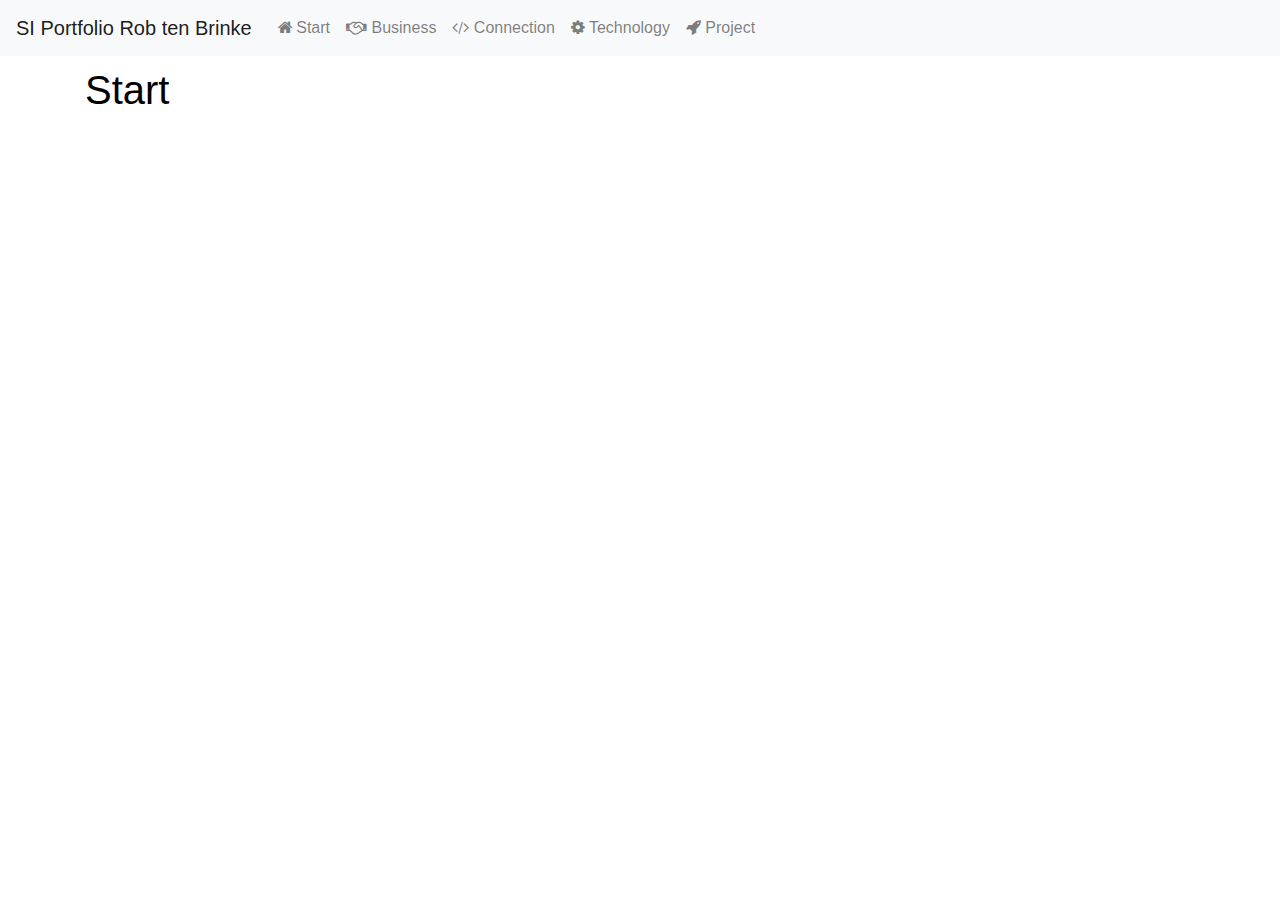
==== portfolio/index.html @ b5f3d3ea "Update index.html" ====
<!DOCTYPE html>
<html lang="en">
<head>
    <meta charset="UTF-8">
    <meta name="viewport" content="width=device-width, initial-scale=1.0">
    <meta http-equiv="X-UA-Compatible" content="ie=edge">
    <title>Portfolio Rob ten Brinke</title>
    <link rel="stylesheet" href="https://stackpath.bootstrapcdn.com/bootstrap/4.3.1/css/bootstrap.min.css" integrity="sha384-ggOyR0iXCbMQv3Xipma34MD+dH/1fQ784/j6cY/iJTQUOhcWr7x9JvoRxT2MZw1T" crossorigin="anonymous">
    <link rel="stylesheet" href="https://cdnjs.cloudflare.com/ajax/libs/font-awesome/4.7.0/css/font-awesome.min.css">
    <link rel="stylesheet" href="styles.css">
</head>
<body>
    <script src="scripts.js"></script>
    <nav class="navbar navbar-expand-lg navbar-light bg-light fixed-top">
        <a class="navbar-brand" href="index.html">SI Portfolio Rob ten Brinke</a>
        <button class="navbar-toggler" type="button" data-toggle="collapse" data-target="#navbarNavAltMarkup" aria-controls="navbarNavAltMarkup" aria-expanded="false" aria-label="Toggle navigation">
            <span class="navbar-toggler-icon"></span>
        </button>
        <div class="collapse navbar-collapse" id="navbarNavAltMarkup">
            <div class="navbar-nav nav" role="tablist">
                <a class="nav-item nav-link" data-toggle="tab" href="#start" id="start-tab" role="tab" aria-controls="start" aria-selected="true"><i class="fa fa-fw fa-home"></i>Start <span class="sr-only">(current)</span></a>
                <a class="nav-item nav-link" data-toggle="tab" href="#business" id="business-tab" role="tab" aria-controls="business" aria-selected="true"><i class="fa fa-handshake-o"></i> Business</a>
                <a class="nav-item nav-link" data-toggle="tab" href="#connection" id="connection-tab" role="tab" aria-controls="connection" aria-selected="true"><i class="fa fa-code"></i> Connection</a>
                <a class="nav-item nav-link" data-toggle="tab" href="#technology" id="technology-tab" role="tab" aria-controls="technology" aria-selected="true"><i class="fa fa-cog"></i> Technology</a>
                <a class="nav-item nav-link" data-toggle="tab" href="#project" id="project-tab" role="tab" aria-controls="project" aria-selected="true"><i class="fa fa-rocket"></i> Project</a>
            </div>
        </div>
    </nav>
    <div class="tab-content container">
        <div class="tab-pane active fade show" id="start" role="tabpanel" aria-labelledby="start-tab">
            <p> 
                <div class="gap-50"></div>
                <h1>Start</h1>
            </p>
        </div>
        <div class="tab-pane fade" id="business" role="tabpanel" aria-labelledby="business-tab">
            <p>
                <div class="gap-50"></div>
                <h1>Hello World</h1>
                De eerste les van Smart Business heb ik helaas moeten missen aangezien ik ziek was. 
                De huiswerkopdracht was een Helloworld video over jezelf maken met enkele hoofdvragen die konden helpen:
                <list>
                    <ul>
                    <li>Waarom vind je het onderwerp Smart Industry boeiend?</li>
                    <li>Wat wil je met het onderwerp gaan doen?</li>
                    <li>Over welke relevante kennis en vaardigheden beschik je al en op welke vlakken ga je jezelf ontwikkelen?</li>
                    <li>Welke partners en faciliteiten heb je nodig en hoe vind je die?</li>
                    </ul>
                </list>
                <iframe width="560" height="315" src="https://www.youtube.com/embed/6R8azqLTies" title="YouTube video player" 
                frameborder="0" allow="accelerometer; autoplay; clipboard-write; encrypted-media; gyroscope; picture-in-picture" 
                allowfullscreen></iframe>
                <br>                    <br>                                    
                <h1>Workshop Be Informed & Gastcollege AXA</h1>
                    De tweede week werd een workshop gegeven door Geert Rensen van Be Informed. 
                    <br>
                    Bij deze workshop heb ik voor het eerst kennis gemaakt met het Business Model Canvas.
                    Op dit canvas wordt het bedrijfsmodel in kaart gebracht. Dit canvas bestaat uit negen vlakken.
                    Elk vlak zorgt voor een toevoeging voor de beschrijving hoe een bedrijf geld wilt verdienen. 
                    Hierbij zijn vier hoofdgroepen in te onderscheiden. 
                    <list>
                        <ul>
                        <li>Klanten</li>
                        <li>Aanbod</li>
                        <li>Infrastructuur</li>
                        <li>Financiële levensvatbaarheid</li>
                        </ul>
                    </list>
                    Voor de opdracht moest een BMC gemaakt worden van het bedrijf AXA. 
                    Dit is een verzekeraar in Turkije waarbij de WA verzekeringen verliesgevend geworden zijn. 
                    De verzekeraar wilt wel actief blijven in deze sector, omdat deze verzekeringen een basis vormen voor andere verzekeringen.
                    Het bedrijf verkoopt zijn polissen via een agentennetwerk en heeft dus geen rechtstreeks contact met haar klanten.
                    <br>
                    <a href= "foto's/BMC_AXA_1.jpg">
                        <img src="foto's/BMC_AXA_1.jpg" width="500"> 
                    </a>
                    <br>
                    Om het huidige business model van verliesgevend naar winstgevend te veranderen moest er een iets nieuws ingebracht worden.
                    Een innovatief idee om mogelijkheden te bieden aan AXA om toch actief te kunnen blijven in deze markt.
                    Het idee waar wij als team op zijn gekomen is om een sensor in de auto te plaatsen. 
                    Hierop kan de hoogte van de verzekering afgesloten worden. 
                    Wanneer iemand roekeloos rijdt kan het zijn dat deze een hogere prijs moet betalen dan iemand die altijd rustig rijdt. 
                    Door de nieuwe technieken kunnen verzekeraars ook betere service verlenen, 
                    een goede service wordt erg op de prijs gesteld door de klant en dit zorgt voor meer waarde van de verzekering.
                    <br>
                    <a href= "foto's/Idee_AXA.jpg">
                        <img src="foto's/Idee_AXA.jpg" width="500"> 
                    </a>
                    <br>
                    Wanneer de innovatie verwerkt wordt in het nieuwe Business Model Canvas ziet deze er als hieronder uit. 
                    Hierbij is in rood gemarkeerd hoe de originele BMC eruit zag en in groen wat toegevoegd is.
                    <br>
                    <a href= "foto's/BMC_AXA_2.jpg">
                        <img src="foto's/BMC_AXA_2.jpg" width="600">
                        </a>
                    <br>
                    Om een businesscase op te stellen is wat algemene informatie gegeven over het bedrijf AXA, deze informatie is vervolgens, 
                    met de nieuwe innovatie, verwerkt in een businesscase. Deze businesscase is hieronder weergegeven. 
                    Hier zijn de verschillende opbrengsten en kosten onderverdeeld in verschillende tabellen. 
                    <br>
                    <a href= "foto's/businesscase_axa.PNG">
                        <img src="foto's/businesscase_axa.PNG" width="800">
                        </a>
                    <br>                    <br>                
                <h1>Project BMC</h1>
                De projectorganisatie van ons project bestaat uit Logitech, Epson, Extron, Smitvisual & Aryzon. <br>
                Wanneer gekeken wordt naar de projectorganisatie dan kan zeker vanuit gegaan worden dat de volgende kleuren erbij passen:
                <list>
                    <ul>
                    <li>Rood</li>
                    De kleur rood past bij deze organisatie aangezien het project gaat over het samenbrengen van techniek en de mens.
                    Dit sluit heel goed aan bij de kleur rood, bij deze kleur draait alles om motivatie.
                    De vijf bedrijven hebben geen contract getekend en zijn op geen enkele manier verbonden. 
                    Puur door motivatie om een mooi pakket samen te stellen zijn ze bij elkaar gekomen en hebben ze dit voortgebracht. 
                    <li>Groen</li>
                    De kleur groen is ook een kleur die goed aansluit bij deze samenwerking. 
                    Bij de kleur groen horen veranderingen en leren.
                    Veranderingen gebeuren constant bij alle bedrijven. 
                    Nieuwe technieken toegepast en zodoende producten ook meer geoptimaliseerd.
                    Al deze vijf bedrijven leren van elkaar en de nieuwe technieken die toegepast worden.
                    Groen past uitermate goed bij Aryzon, aangezien dit een bedrijf is wat redelijk nieuw is die met een nieuwe techniek bezig is. 
                    Dit vereist veel aanpassings- en leervermogen.
                    </ul>
                </list>
                Wanneer deze kleuren vergeleken worden met de kleurscores van mij (hieronder weergegeven).
                Dan is te zien dat ik bij de kleurentest op rood en groen boven gemiddeld gescoord heb. 
                Een samenwerking met iemand met een heel andere score kan uitdagend zijn maar zorgt voor meer diversiteit in hoe mensen denken.
                Wanneer dezelfde score aanwezig is, wat dus aan de hand is, dan zal de samenwerking soepel gaan. 
                Echter denken we dan meer op één lijn waardoor minder diversiteit aan denkvermogen aanwezig is.
                <br> <br>
                <a href= "foto's/Kleurentest_score.PNG">
                    <img src="foto's/Kleurentest_score.PNG" width="600">
                    </a>
                <br> <br>
                <button class="btn default>default" onclick="Readmore()" id="myBtn">Klik hier voor de betekenis van de scores </button>
                <p>
                <span id="dots"></span><span id="more">
                    SCORE OP GEEL: 15
                    <br>
                    De gele veranderaar is geneigd te denken dat verandering ontstaat door het bij elkaar brengen van belangen.
                    Als gele veranderaar denk je in termen van belangen, conflicten en macht. 
                    Je verandert door draagvlak te scheppen bij de belangrijkste spelers. 
                    Dat doe je door verschillende belangen en visies bij elkaar te brengen, bijvoorbeeld in een onderhandelingsproces. 
                    Als gele veranderaar zoek je naar win-win oplossingen. Je hebt aandacht voor posities en context. 
                    Succesvolle gele veranderaars beschikken over politieke vaardigheden en staan stevig genoeg in hun schoenen om de druk aan te kunnen.
                    <br> <br>
                    SCORE OP BLAUW: 10
                    <br>
                    Als blauwe veranderaar ben je geneigd veranderingen rationeel te bekijken, te ontwerpen en te realiseren.
                    Je gebruikt onderzoek om de beste uitkomst te vinden, je huurt experts in om de beste oplossingen te bedenken en je plant de implementatie zorgvuldig. 
                    Projectmatig werken is een belangrijk instrument. De uitkomst van de verandering stemt in principe overeen met het vooraf gestelde doel. 
                    Je meet de voortgang onderweg en stuurt bij waar nodig. 
                    Om dit te kunnen heb je als blauwe veranderaar verstand van zaken, denk je analytisch en ben je transparant en navolgbaar.
                    <br> <br>
                    SCORE OP ROOD: 23
                    <br>
                    Voor de rode veranderaar draait alles om motivatie.
                    Organisaties bestaan uit mensen: hun gedrag, talenten en ambities zijn bepalend. 
                    Daar kan je sturing aan geven door hen te motiveren. Je zoekt naar een optimale ‘fit’ tussen mens en organisatie zodat ze er beiden beter van worden. 
                    Het belonen en straffen van mensen speelt een rol, maar meer nog het bieden van een aantrekkelijk perspectief, het zoeken naar verbinding en het geven van aandacht. 
                    De rode veranderaar is zorgvuldig, is gevoelig voor sfeer en houdt van mensen.
                    <br> <br>
                    SCORE OP GROEN: 23
                    <br>
                    Voor een groene veranderaar zijn veranderen en leren onlosmakelijk met elkaar verbonden.
                    Je gelooft dat organisaties zich ontwikkelen als mensen zich ontwikkelen. 
                    Alleen als ze nieuwe dingen zien en aankunnen, verandert gedrag. De groene veranderaar brengt mensen in leersituaties. 
                    In een groen proces houdt men elkaar de spiegel voor, wordt er experimenteert, pilots gedaan en ontdekt men, al gaandeweg, wat werkt. 
                    Opleidingen en coaching spelen een rol, maar ook leren in en op het werk. Als groene veranderaar streef je naar een lerende organisatie. 
                    Je faciliteert en ondersteunt mensen én het leerproces.
                    <br> <br>
                    SCORE OP WIT: 25
                    <br>
                    Als witte veranderaar ga je er vanuit dat verandering van nature ontstaat en alles autonoom verandert.
                    Als veranderaar versnel of stimuleer je verandering vooral: 
                    je geeft datgene waar de tijd rijp voor is een extra duw in de rug of je neemt blokkades weg die verandering in de weg staan. 
                    Je gelooft in ondernemerschap en zelforganiserende vermogens van mensen en organisaties. Betekenisgeving speelt een belangrijke rol in een wit veranderproces. 
                    Witte veranderaars proberen te doorzien waar kansen liggen, steunen degenen die ze grijpen en helpen obstakels voor hen uit de weg te ruimen. 
                    Zij zetten zichzelf daarbij ook op het spel.
                    <br>
                </span></p>
                <br>
                <a href= "foto's/BMC_7-10-2021.PNG">
                    <img src="foto's/BMC_7-10-2021.PNG" width="800">
                    </a>
                <br>
                In de BMC hierboven is de oorspronkelijke structuur te zien hoe de samenwerking gaat. 
                In rood is aangegeven wat er zal gebeuren wanneer Aryzon toegevoegd wordt aan de samenwerking.
                Hierdoor zullen een aantal dingen veranderen, de key activities, key resources en value propositions, 
                de key activities aangezien Aryzon software ontwikkeld waar VR mee bestuurd/ontwikkeld wordt.
                De key resources veranderd omdat de VR bril wordt toegevoegd als techniek die Aryzon toevoegd aan de  samenwerking.
                Wanneer de VR bril erbij komt samen met de software van Aryzon zorgt dit voor meer toegevoegde waarde, Aryzon world in VR/AR.
                <br>                    <br>                  
                <h1>Gastcollege Elk</h1>
                    Aangezien ik zelf met Lean Six Sigma bezig geweest ben hebben sommige Lean/Agile termen een andere betekenis, 
                    meer te maken met de context van toen ik hiermee bezig was.
                    <list>
                        <ul>
                        <li>Flow</li>
                            Flow betekend voor mij hoe soepel/efficiënt het proces gaat. 
                            Wanneer een proces goed geoptimaliseerd is heeft het een goede flow voor mij.
                        <li>Customer</li>
                            Onder customer versta ik de klant.
                        <li>Process</li>
                            Het process zijn alle stappen die nodig zijn om een product te maken. 
                            Hierbij bedoel ik alleen de productiestappen, dus niet grondstoffen vervoeren of het eindproduct vervoeren/verkopen.
                        <li>Supplier</li>
                            Alle leveranciers van de grondstoffen.
                        <li>Workforce</li>
                            Alle werknemers die met de hand bezig zijn om een product te maken. 
                            Die echt op de werkvloer staan en niet op kantoor bezig zijn.
                        </ul>
                    </list>
                    De parameters over de verschillende Lean stappen van Elk heb ik hieronder beschreven.
                    <list>
                        <ul>
                        <li>Flow</li>
                        Bij elk betekend flow het gehele proces. Vanaf de grondstoffen tot aan de klant.
                        <li>Customer</li>
                        De klant wordt door Elk op alle manieren bijgestaan.
                        Het ontwerpen van een huis totaan het bijstaan van de klanten in moeilijke periodes thuis.
                        <li>Process</li>
                        Het proces betekend bij Elk alle stappen totdat het product bij de klant is.
                        Dus totdat een huis gerenoveerd is of geïsoleerd, etc..
                        <li>Supplier</li>
                        De supplier is de leverancier.
                        <li>Workforce</li>
                        De werknemers, de vakmannen van Elk staan centraal. 
                        Deze mensen laten de indruk achter van Elk bij klanten en zorgen voor goed resultaat.
                        </ul>
                    </list>
                <br>                   
                <h1>Gastcollege ALTEN</h1>
                <a href= "foto's/AALTEN_gc.jpg">
                    <img src="foto's/AALTEN_gc.jpg" width="500"></a><br>
                Na het gastcollege van Alten had ik nog geen echt idee waarover het nou ging. 
                Het innoveren bij CV ketels bleek belangrijk te zijn maar voor de rest leek het hele praatje een verkooppraatje om afstudeerders te lokken.
                Laat ik het zo zeggen, het praatje over het bedrijf en waar zij mee bezig zijn heeft mij niet geïnspireerd om er meer over na te denken.
                Ik heb zelf al wel wat projecten gedaan rondom huizen verwarmen etc., waar ik ook wel wat ideeën over heb, alleen er miste gewoon wat bij dit gastcollege.
            </p>
        </div>
        <div class="tab-pane fade" id="connection" role="tabpanel" aria-labelledby="connection-tab">
            <p>
                <div class="gap-50"></div>
                <h1>Web Dev</h1>
                Om te beginnen met coderen is eerst een globale introductie gegeven. Hierbij hebben we geleerd hoe we moeten werken met HTML en CSS.
                Deze technieken heb ik beide toegepast in dit portfolio. 
                <h2>Door letters groot en andere kleuren te maken bijvoorbeeld.</h2>
                <h3>Of juist heel klein.</h3>
                Moeilijkere codeertaal begint bij JavaScript. Hiermee kunnen functies gemaakt worden, zoals een button waar je op kan klikken waar je tekst mee tevoorschijn haalt.
                <br><button class="btn default>default" onclick="Readmorevoorbeeld()" id="myBtn1">Klik hier voor meer tekst! </button>
                <p>
                <span id="dotss"></span><span id="mores">
                Zo kan je grote lappen met tekst verbergen zodat deze niet in de weg zitten of de site te lang/groot maken.
                </span></p>
                <h1>
                    Covid-19 numbers in the <div id="land"></div>
                </h1>
                    Datum:
                    <div id="datum"></div>
                    Totaal aantal besmettingen:
                    <div id="besmettingen"></div>
                    Nieuwe aantal besmettingen:
                    <div id="nbesmettingen"></div>
                    Aantal doden:
                    <div id="doden"></div>
                    <br>
                Zo hebben we ook geleerd hoe we data vanuit andere plekken kunnen halen en kunnen gebruiken in een eigen website.
                Zo staan hier de nieuwe corona besmettingen van vandaag en totaal aantal doden hierdoor in Nederland.
                <h1>Tijd</h1>
                    <div id="clock-grid">
                        <span id="child-1" class="">I</span>
                        <span id="child-2" class="time">I</span>
                        <span id="child-3" class="time">T</span>
                        <span id="child-4" class="time">S</span>
                        <span id="child-5" class="">L</span>
                        <span id="child-6">B</span>
                        <span id="child-7">W</span>
                        <span id="child-8">T</span>
                        <span id="child-9">A</span>
                        <span id="child-10">G</span>
                        <span id="child-11">Y</span>
                        <span id="child-12">H</span>
                        <span id="child-13">X</span>
                        <span id="child-14">U</span>
                        <span id="child-15">Y</span>
                        <span id="child-16">Y</span>
                        <span id="child-17" class="">J</span>
                        <span id="child-18" class="">P</span>
                        <span id="child-19" class="">U</span>
                        <span id="child-20">K</span>
                        <span id="child-21">M</span>
                        <span id="child-22">K</span>
                        <span id="child-23">E</span>
                        <span id="child-24">P</span>
                        <span id="child-25">V</span>
                        <span id="child-26">T</span>
                        <span id="child-27">A</span>
                        <span id="child-28">Z</span>
                        <span id="child-29">Z</span>
                        <span id="child-30">X</span>
                        <span id="child-31">F</span>
                        <span id="child-32">Y</span>
                        <span id="child-33">N</span>
                        <span id="child-34">E</span>
                        <span id="child-35" class="">T</span>
                        <span id="child-36" class="time">S</span>
                        <span id="child-37" class="time">I</span>
                        <span id="child-38" class="time">X</span>
                        <span id="child-39" class="time">T</span>
                        <span id="child-40" class="time">E</span>
                        <span id="child-41" class="time">E</span>
                        <span id="child-42" class="time">N</span>
                        <span id="child-43" class="">D</span>
                        <span id="child-44">G</span>
                        <span id="child-45">M</span>
                        <span id="child-46">H</span>
                        <span id="child-47">M</span>
                        <span id="child-48">B</span>
                        <span id="child-49">U</span>
                        <span id="child-50">C</span>
                        <span id="child-51">H</span>
                        <span id="child-52">I</span>
                        <span id="child-53">A</span>
                        <span id="child-54">U</span>
                        <span id="child-55">T</span>
                        <span id="child-56">K</span>
                        <span id="child-57">U</span>
                        <span id="child-58">Q</span>
                        <span id="child-59">J</span>
                        <span id="child-60">E</span>
                        <span id="child-61">A</span>
                        <span id="child-62">V</span>
                        <span id="child-63">J</span>
                        <span id="child-64">O</span>
                        <span id="child-65">V</span>
                        <span id="child-66">W</span>
                        <span id="child-67" class="time">T</span>
                        <span id="child-68" class="time">O</span>
                        <span id="child-69" class="">H</span>
                        <span id="child-70" class="">Z</span>
                        <span id="child-71" class="">B</span>
                        <span id="child-72" class="">T</span>
                        <span id="child-73" class="">M</span>
                        <span id="child-74" class="">I</span>
                        <span id="child-75" class="">V</span>
                        <span id="child-76">K</span>
                        <span id="child-77">S</span>
                        <span id="child-78">L</span>
                        <span id="child-79">U</span>
                        <span id="child-80">D</span>
                        <span id="child-81">B</span>
                        <span id="child-82">R</span>
                        <span id="child-83">T</span>
                        <span id="child-84">U</span>
                        <span id="child-85">A</span>
                        <span id="child-86">U</span>
                        <span id="child-87">H</span>
                        <span id="child-88">K</span>
                        <span id="child-89">X</span>
                        <span id="child-90">L</span>
                        <span id="child-91" class="time">T</span>
                        <span id="child-92" class="time">W</span>
                        <span id="child-93" class="time">E</span>
                        <span id="child-94" class="time">L</span>
                        <span id="child-95" class="time">V</span>
                        <span id="child-96" class="time">E</span>
                        <span id="child-97" class="">U</span>
                        <span id="child-98">A</span>
                        <span id="child-99">Q</span>
                        <span id="child-100">J</span>
                        <span id="child-101" class="">O</span>
                        <span id="child-102" class="">W</span>
                        <span id="child-103" class="">T</span>
                        <span id="child-104" class="">I</span>
                        <span id="child-105" class="">N</span>
                        <span id="child-106" class="">L</span>
                        <span id="child-107" class="">O</span>
                        <span id="child-108">V</span>
                        <span id="child-109">A</span>
                        <span id="child-110">X</span>
                        <span id="child-111">T</span>
                        <span id="child-112">I</span>
                        <span id="child-113">A</span>
                        <span id="child-114">G</span>
                        <span id="child-115">B</span>
                        <span id="child-116">O</span>
                        <span id="child-117">H</span>
                        <span id="child-118">O</span>
                        <span id="child-119">J</span>
                        <span id="child-120">D</span>
                        <span id="child-121">U</span>
                    </div>
                <h1></h1>
                <h1></h1>
                <h1></h1>
                <h1></h1>
                <h1></h1>
                <h1></h1>
            </p>
        </div>
        <div class="tab-pane fade" id="technology" role="tabpanel" aria-labelledby="technology-tab">
            <p><div class="gap-50"></div>
                <h1>IoT</h1>
                Doordat ik ziek was de eerste week miste ik de eerste les van technology. 
                Toen ik de tweede les (mijn eerste) binnen kwam was iedereen gelijk bezig met een doosje met sensoren en draden.
                Ik had mijn doosje geregeld en was meteen bezig gegaan en ik merkte meteen al dat het erg goed ging. 
                Dat verbaasde me wel aangezien ik er geen ervaring mee heb. Ik vond het ook meteen erg leuk om te doen. 
                Daarom heb ik ook meteen de eerste les de les van twee dagen afgemaakt.
                <br><a href="foto's/IoT_schakeling.jpg">
                    <img src="foto's/IoT_schakeling.jpg" width="600"></a><br>
                Ik begon ook thuis te werken aan de schakelingen en de code te verbeteren. Hierbij heb ik hulp gevraagd van een vriend van mij die veel codeert.
                Met zijn hulp heb ik alle code werkend gekregen zodat ik een pompje kon aansturen met één knop en het licht automatisch aan gaat wanneer het te donker is.
                <h1>Solidworks</h1>
                Ik heb sinds het begin van de minor al zin in de lessen over Solidworks. Een paar van mijn vrienden thuis zijn al afgestudeerd en werken met Solidworks.
                Hierdoor heb ik een idee gekregen hoe belangrijk dit programma is later om te gebruiken. Verder heb ik vroeger veel met SketchUp gespeeld wat ik erg leuk vond.
                De eerste les was een interessante kennismaking in Arnhem. 
                Hierbij was ook een bezoek aan het FabLab waar ik misschien de cursus wil volgen zodat ik deze mag gebruiken. <br>
                <a href="foto's/solidworks_les1.jpg">
                    <img src="foto's/solidworks_les1.jpg" width="700"></a><br>
            </p>
        </div>
        <div class="tab-pane fade" id="project" role="tabpanel" aria-labelledby="project-tab">
            <p><div class="gap-50"></div>
                <br>
                <a href="foto's/Planning project.png">
                    <img src="foto's/Planning project.png" width="850"></a><br>
                <h1>Groepen vormen</h1>
                Nadat de pitches over de verschillende projecten gegeven waren, was de keuze aan de studenten gegeven om een nummer 1, 2, 3 en 4 te maken.
                Dit zodat hierdoor automatisch een soort indeling zou ontstaan. Ik heb een 1 gezet bij Aryzon/Logitech aangezien mij het onderwerp erg aansprak.
                Ik denk dat je later veel kan met kennis over AR/VR en de technieken die hierbij komen kijken. <br><br>
                De groep bestaat uit de volgende leden:
                <li>
                    Rob ten Brinke (ik)</li>
                    <li>Mohamed Hassan</li>
                   <li>Mitch Proosten.</li> 
                
                <br><h1>Contact opdrachtgever</h1>
                Om contact te houden met de opdrachtgevers kunnen we ze bereiken via WhatsApp en de mail. Beide opdrachtgevers zijn over het algemeen erg druk.
                Vanaf de projectgroep moest één iemand projectleider/contactpersoon worden om contact tussen de opdrachten van de HAN/begeleider te houden.<br>
                Ik ben die projectleider/contactpersoon geworden. Zoiets heb ik nog niet eerder gedaan, maar het regelen van allemaal dingen rondom projecten wel.
                Ik heb er zelf vertrouwen in dat het goed gaat komen alleen het wordt wel een uitdaging. 
                Verder kan dit ook van erg positieve impact zijn voor mijn latere carrière, het professioneel contact kunnen houden met opdrachtgevers/collega's.
                <h1>Projectplan maken</h1>
                De eerste versie van het projectplan is gemaakt. Hierbij is vooral de aandacht gelegd op twee delen.
                Eén deel bedrijfskundig en één deel ICT/technisch. <br>
                De bedrijfskundige kant gaat over het integreven van Aryzon bij de samenwerking van de verschillende groepen.<br>
                Het ICT/technische vraagstuk gaat over hoe AR/VR toegepast kan worden in het onderwijs en wat voor toegevoegde waarde dit heeft.<br><br>
                Hierbij hebben we één hoofdvraag met verschillende deelvragen gemaakt.
                <a href="foto's/Hoofdvraag_deelvragen.PNG">
                    <img src="foto's/Hoofdvraag_deelvragen.PNG" width="750"></a><br><br>
                Ik wil vooral zelf veel leren van beide kanten.
                Alhoewel de ICT/technische kant mij meer aanspreekt wil ik ook kennis maken met de bedrijfskundige kant.<br>
                Het lijkt er op dat Mitch zich met de vraag "Hoe kan AR/VR het best worden toegepast in het onderwijs?" bezig gaat houden, 
                Mohamed met de vraag "Hoe kan Aryzon het best worden ingevoegd bij de Learn Anywhere samenwerking?" en ik met de vraag 
                "Welke toegevoegde waarde heeft AR/VR binnen het onderwijs?".
                <br><h1>Projectleider</h1>
                Als projectleider moet ik contact houden tussen de mensen die activiteiten organiseren vanuit de HAN voor de projecten en het projectteam. <br>
                Zo plan ik vergaderingen in, controleer ik of iedereen kan bij afspraken etc.. 
                Verder moest ik voor de Creative Session de beschikbare deelnemers doorgeven, het communiceren van de instructies en 0-metingen en mensen uitnodigen hiervoor.
                <br><h1>Creative Session</h1>
                <a href="foto's/CS_HAN.jpg">
                    <img src="foto's/CS_HAN.jpg" width="1250"></a><br><br>
                Vanuit de HAN is een creative sessie gehouden om van andere kanten het project te bekijken. Ik ging er heen zonder enige verwachtingen.
                Ik keek wel wat op mij af kwam. Bij de sessie zelf bleken de begeleiders (vanuit de CS) nog niet veel van het project af te weten, dit is natuurlijk ook niet te verwachten.
                Echter vond ik dit het proces wel langzamer laten lopen, alhoewel niet altijd dezelfde uitleg gegeven wordt door de opdrachtgevers. 
                Dus we krijgen altijd wat nieuwe informatie.<br>
                Ik denk dat zo'n creative sessie beter werkt als mensen al eerder een sessie gehad hebben. Met meer ervaring hiermee gaat het makkelijker om dit te doen.
                Dit ligt natuurlijk ook aan de persoon hoe goed je hier in bent. Hetgeen wat ik uit de creative sessie gehaald heb om te gebruiken in het project is:
                <li>Learn Anywhere/Aryzon in de vorm van een Leace contract aanbieden.</li>
                <li>Alle kosten en opbrengsten per maand verantwoorden.</li> 
                <br>
                <h1>Intervisie</h1>
                <a href="foto's/Rollen-17-11.PNG">
                    <img src="foto's/Rollen-17-11.PNG" width="1000"></a><br><br>
                Het doel wat bij mij echt speelt is het leren van de andere achtergronden. 
                Aangezien ik geen tot weinig ervaring heb met bedrijfskundige en ICT-technische vraagstukken. 
                Hier kan ik dus erg veel van leren en steek ik ook enorm veel van op. 
                Hier komt ook mijn motivatie vandaan om genoeg tijd in het project te steken en bezig te gaan, het constant blijven leren van anderen.
                <h1>Museum Valkhof</h1>
                Bij museum Valkhof was het het idee om te kijken naar diverse kunstobjecten en ervaren hoe het creatieve ontwikkelproces verloopt. 
                Met deze 'nieuwe' kennis zouden we dan kijken naar het ontwikkelproces van ons eigen project en kijken wat opvalt en hoe we iets anders aan zouden pakken.
                Bij het bezoek viel mij vooral op dat werd gepraat dat kunstenaars ook normale mensen zijn, hoe zij ook met regels moeten leren leven en mee werken. 
                Verder werd verteld wat de kunst is van kunstenaars, dat het echt in de vingers zit, dit werd wel erg goed verteld met een goede vergelijking.
            <br>
                Wanneer ik over de gehele dag kijk weet ik niet zo goed wat ik ermee moet. 
                Ik heb niet het idee dat ik er wijzer van geworden ben. Ik weet nu alleen meer over de kunst van kunstenaar zijn.
                Wat mij betreft zou deze excursiedag beter besteed kunnen worden aan een andere excursie.
                <br><a href="foto's/museum_valkenhof.jpg">
                    <img src="foto's/museum_valkenhof.jpg" width="600"></a><br>
                Ik vond de kunst zelf ook niet echt wat. 
                Ik vind geschiedenis over romeinen en die periode best leuk, alleen hoe deze oude wapens potten ten toon gesteld werden vond ik niet mooi. 
                Als ik dit zou zien in mijn vrije tijd zou ik er sneller langs heen lopen dan wanneer het 'normaal' opgesteld staat.
            </p>
        </div>
    </div>

    <!-- FOR BOOTSTRAP -->
    <script src="https://code.jquery.com/jquery-3.3.1.slim.min.js" integrity="sha384-q8i/X+965DzO0rT7abK41JStQIAqVgRVzpbzo5smXKp4YfRvH+8abtTE1Pi6jizo" crossorigin="anonymous"></script>
    <script src="https://cdnjs.cloudflare.com/ajax/libs/popper.js/1.14.7/umd/popper.min.js" integrity="sha384-UO2eT0CpHqdSJQ6hJty5KVphtPhzWj9WO1clHTMGa3JDZwrnQq4sF86dIHNDz0W1" crossorigin="anonymous"></script>
    <script src="https://stackpath.bootstrapcdn.com/bootstrap/4.3.1/js/bootstrap.min.js" integrity="sha384-JjSmVgyd0p3pXB1rRibZUAYoIIy6OrQ6VrjIEaFf/nJGzIxFDsf4x0xIM+B07jRM" crossorigin="anonymous"></script>

</body>
</html>
---- portfolio/styles.css ----
h1 {
    color: rgb(0, 0, 0);
  }
#more {display: none;}
#mores {display: none;}
.btn {
  border: none;
  background-color: inherit;
  padding: 14px 28px;
  font-size: 16px;
  cursor: pointer;
  display: inline-block;
}
.btn:hover {background: rgb(175, 174, 174);}
.default {color: black;}

.gap-50 {
  width:100%;
  height:50px;
}

h2 {
  color: rgb(255, 0, 0);
  font-size: 20px;
}
h3 {
  color: rgb(17, 0, 255);
  font-size: 10px;
}

:root {
  --shadow: #ffdad4;
  --black: #212121;
  --white: #fafafa;
  font-family: 'DM Sans', sans-serif;
}
#bodyy {
  margin: 0;
  background: var(--white);
  color: var(--black);
  display: flex;
  justify-content: center;
  align-items: center;
  height: 100vh;
  font-size: 2rem;
  transition: 0.3s 0.3s ease-in-out;
}

#clock-grid {
  display: grid;
  justify-content: space-around;
  align-items: center;
  grid-template-columns: repeat(11, 50px);
  grid-template-rows: repeat(11, 50px);
}

#clock-grid * {
  display: flex;
  justify-content: center;
  align-items: center;
  width: 75%;
  height: 75%;
  opacity: 0.4;
}

.time {
  opacity: 1 !important;
  text-shadow: 0 0 10px var(--black);
  transition: 0.3s 0.3s ease-in-out;
}

#theme-selector {
  position: absolute;
  font-size: 1rem;
  top: 10px;
  right: 10px;
}

#theme-selector > input {
  display: none;
}

#theme-selector > label {
  position: relative;
}

#theme-selector > label:before {
  content: '';
  position: absolute;
  width: 40px;
  height: 20px;
  border: 1px solid var(--black);
  left: -50px;
  border-radius: 40px;
  transition: 0.3s ease-out;
}

#theme-selector > label:after {
  content: '';
  position: absolute;
  height: 15px;
  width: 15px;
  background: var(--black);
  border-radius: 100%;
  left: -45px;
  top: 4px;
  transition: 0.3s 0.2s ease-out;
}

#theme-selector > input:checked ~ label:after {
  left: -28px;
  transition: 0.3s 0.2s ease-in;
  background: var(--white);
}

#theme-selector > input:checked ~ label:before {
  transition: 0.3s ease-in;
  background: var(--black);
  border-color: var(--white);
}

body.dark {
  background: var(--black);
  color: var(--white);
  transition: 0.3s 0.3s ease-in-out;
}
body.dark span.time {
  text-shadow: 0 0 10px var(--white) !important;
  transition: 0.3s 0.3s ease-in-out;
}
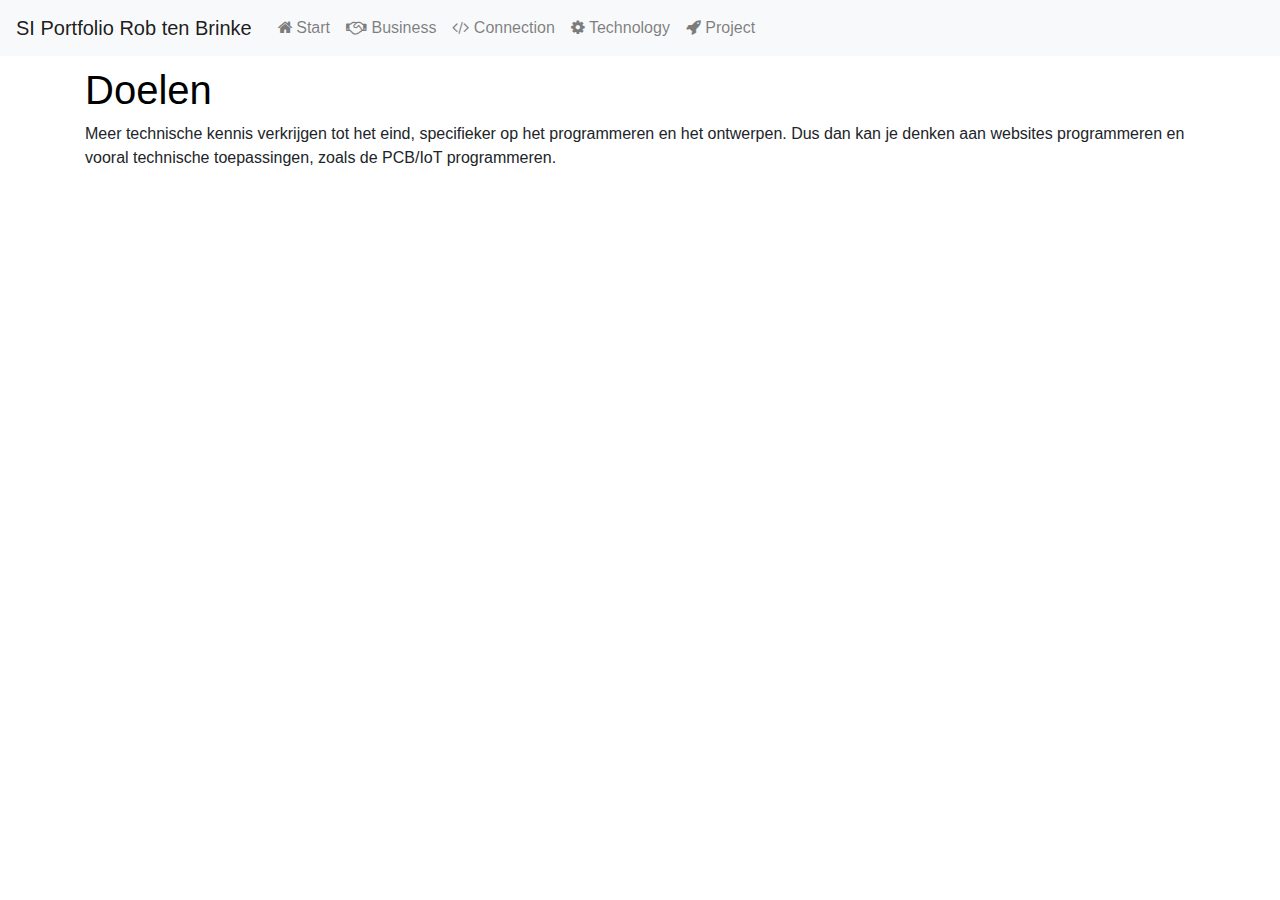
==== commit 86919b9b: "Update index.html" ====
--- a/portfolio/index.html
+++ b/portfolio/index.html
@@ -30,7 +30,9 @@
         <div class="tab-pane active fade show" id="start" role="tabpanel" aria-labelledby="start-tab">
             <p> 
                 <div class="gap-50"></div>
-                <h1>Start</h1>
+                <h1>Doelen</h1>
+                Meer technische kennis verkrijgen tot het eind, specifieker op het programmeren en het ontwerpen. 
+                Dus dan kan je denken aan websites programmeren en vooral technische toepassingen, zoals de PCB/IoT programmeren.
             </p>
         </div>
         <div class="tab-pane fade" id="business" role="tabpanel" aria-labelledby="business-tab">
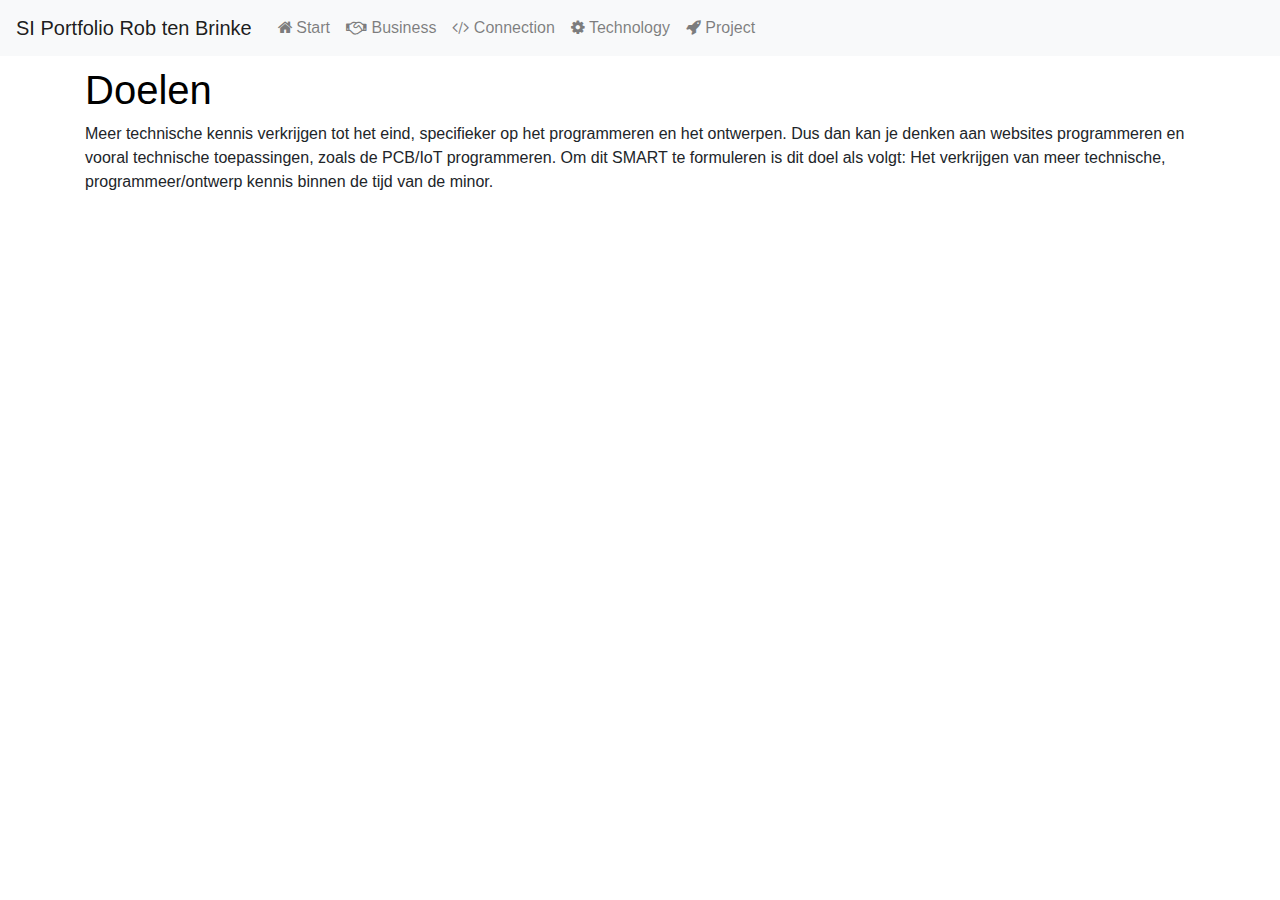
==== commit 7141888d: "tekst doelen" ====
--- a/portfolio/index.html
+++ b/portfolio/index.html
@@ -4,7 +4,7 @@
     <meta charset="UTF-8">
     <meta name="viewport" content="width=device-width, initial-scale=1.0">
     <meta http-equiv="X-UA-Compatible" content="ie=edge">
-    <title>Portfolio Rob ten Brinke</title>
+    <title>Portfolio Rob ten Brinke </title>
     <link rel="stylesheet" href="https://stackpath.bootstrapcdn.com/bootstrap/4.3.1/css/bootstrap.min.css" integrity="sha384-ggOyR0iXCbMQv3Xipma34MD+dH/1fQ784/j6cY/iJTQUOhcWr7x9JvoRxT2MZw1T" crossorigin="anonymous">
     <link rel="stylesheet" href="https://cdnjs.cloudflare.com/ajax/libs/font-awesome/4.7.0/css/font-awesome.min.css">
     <link rel="stylesheet" href="styles.css">
@@ -33,6 +33,8 @@
                 <h1>Doelen</h1>
                 Meer technische kennis verkrijgen tot het eind, specifieker op het programmeren en het ontwerpen. 
                 Dus dan kan je denken aan websites programmeren en vooral technische toepassingen, zoals de PCB/IoT programmeren.
+                Om dit SMART te formuleren is dit doel als volgt: Het verkrijgen van meer technische, programmeer/ontwerp kennis binnen de tijd van de minor.
+                
             </p>
         </div>
         <div class="tab-pane fade" id="business" role="tabpanel" aria-labelledby="business-tab">
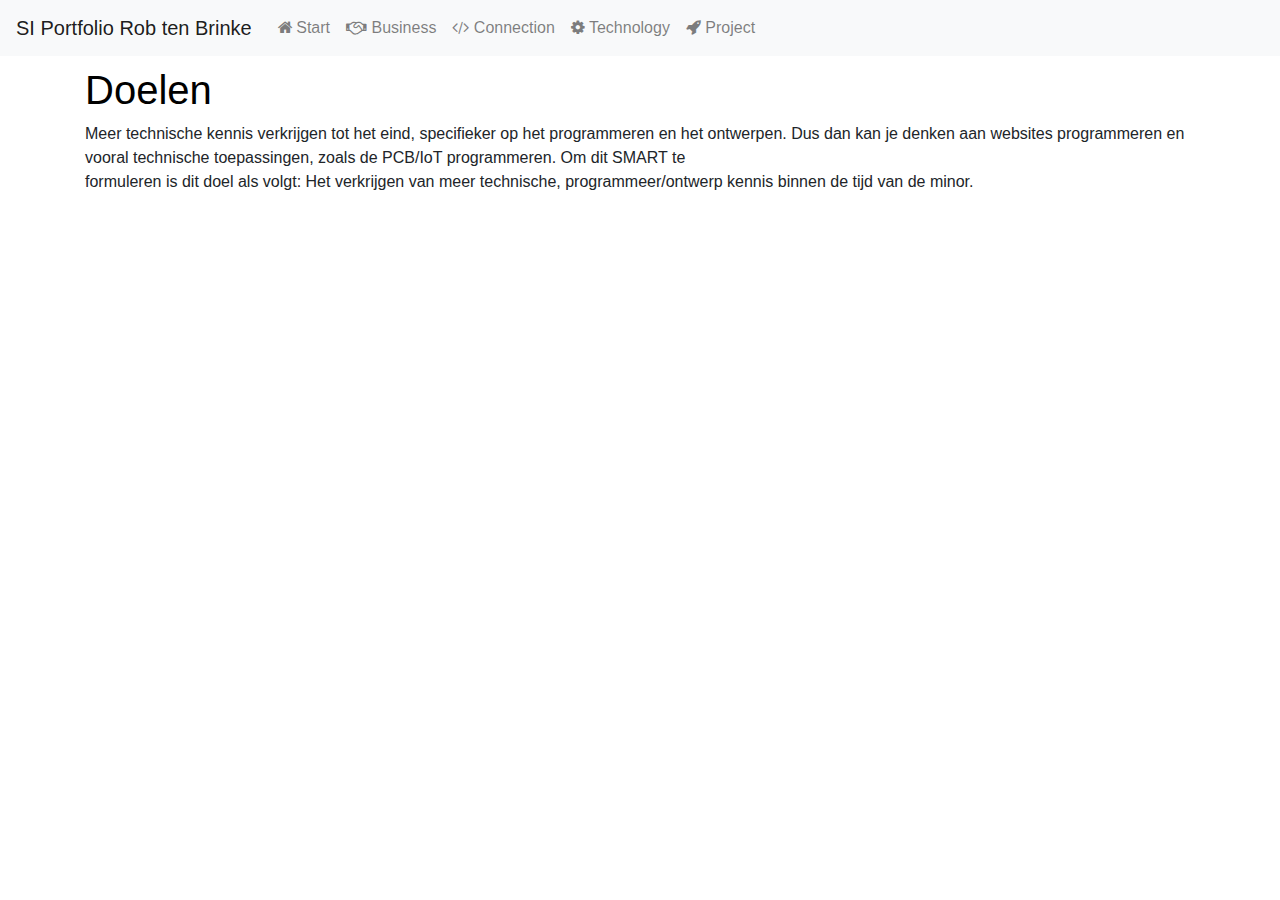
==== commit e4585b9c: "blank regel" ====
--- a/portfolio/index.html
+++ b/portfolio/index.html
@@ -33,8 +33,7 @@
                 <h1>Doelen</h1>
                 Meer technische kennis verkrijgen tot het eind, specifieker op het programmeren en het ontwerpen. 
                 Dus dan kan je denken aan websites programmeren en vooral technische toepassingen, zoals de PCB/IoT programmeren.
-                Om dit SMART te formuleren is dit doel als volgt: Het verkrijgen van meer technische, programmeer/ontwerp kennis binnen de tijd van de minor.
-                
+                Om dit SMART te <br>  formuleren is dit doel als volgt: Het verkrijgen van meer technische, programmeer/ontwerp kennis binnen de tijd van de minor.
             </p>
         </div>
         <div class="tab-pane fade" id="business" role="tabpanel" aria-labelledby="business-tab">
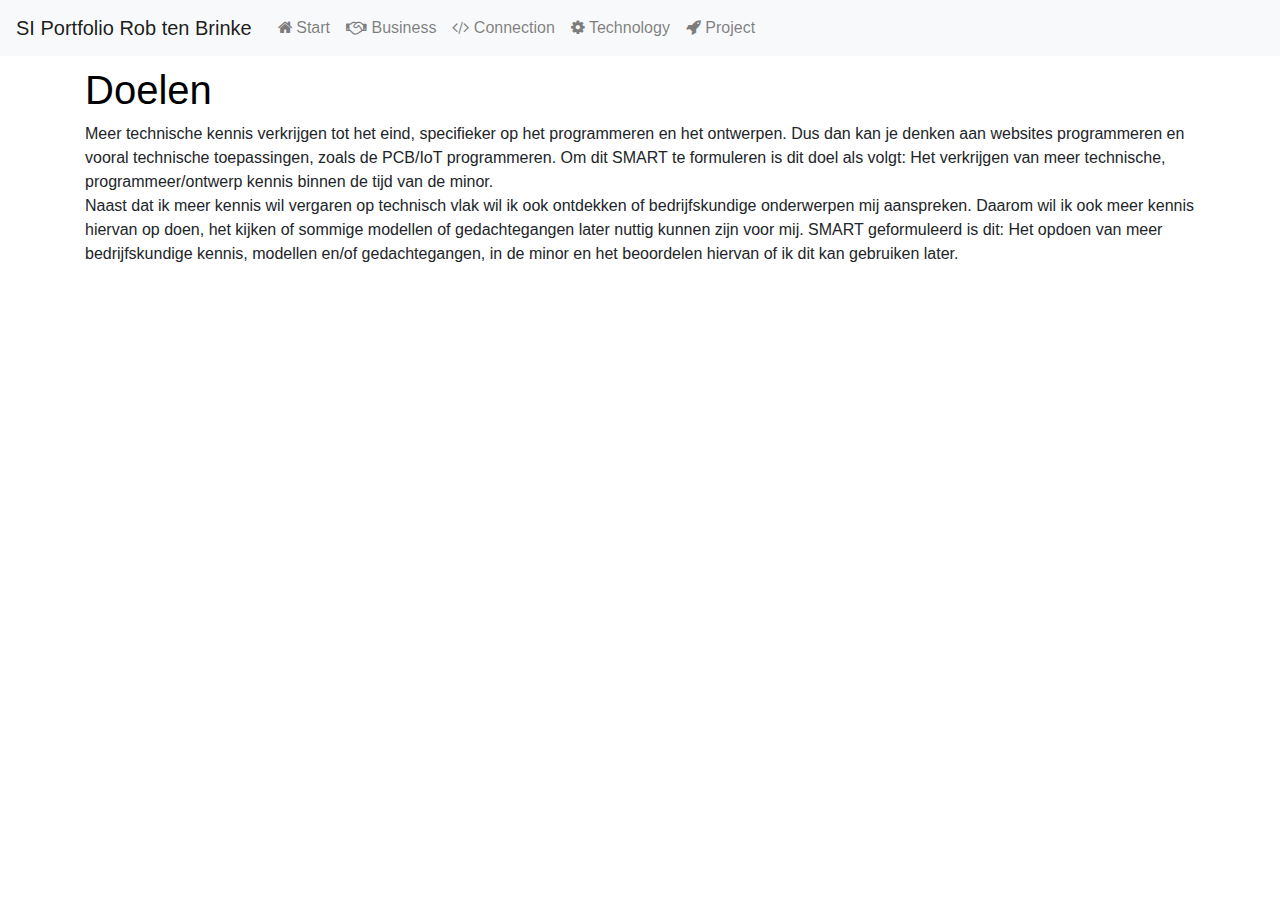
==== commit 59615652: "smart doelen" ====
--- a/portfolio/index.html
+++ b/portfolio/index.html
@@ -33,7 +33,11 @@
                 <h1>Doelen</h1>
                 Meer technische kennis verkrijgen tot het eind, specifieker op het programmeren en het ontwerpen. 
                 Dus dan kan je denken aan websites programmeren en vooral technische toepassingen, zoals de PCB/IoT programmeren.
-                Om dit SMART te <br>  formuleren is dit doel als volgt: Het verkrijgen van meer technische, programmeer/ontwerp kennis binnen de tijd van de minor.
+                Om dit SMART te formuleren is dit doel als volgt: Het verkrijgen van meer technische, programmeer/ontwerp kennis binnen de tijd van de minor. <br>
+                Naast dat ik meer kennis wil vergaren op technisch vlak wil ik ook ontdekken of bedrijfskundige onderwerpen mij aanspreken.
+                Daarom wil ik ook meer kennis hiervan op doen, het kijken of sommige modellen of gedachtegangen later nuttig kunnen zijn voor mij.
+                SMART geformuleerd is dit: Het opdoen van meer bedrijfskundige kennis, modellen en/of gedachtegangen, in de minor en het beoordelen hiervan of ik dit kan gebruiken later.
+                
             </p>
         </div>
         <div class="tab-pane fade" id="business" role="tabpanel" aria-labelledby="business-tab">
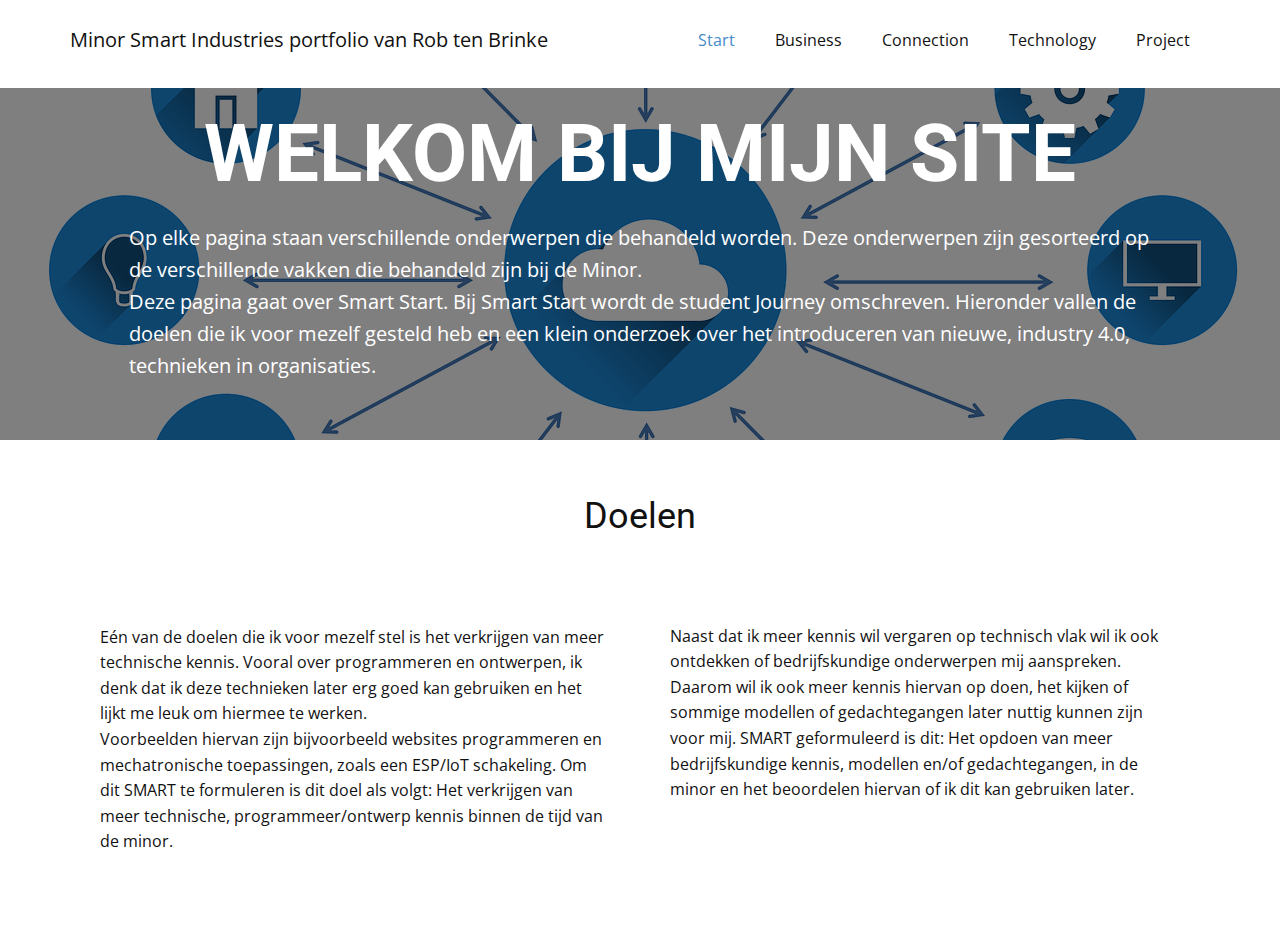
==== commit 83a04c11: "Add files via upload" ====
--- a/portfolio/index.html
+++ b/portfolio/index.html
@@ -1,511 +1,93 @@
 <!DOCTYPE html>
-<html lang="en">
-<head>
-    <meta charset="UTF-8">
+<html style="font-size: 16px;">
+  <head>
     <meta name="viewport" content="width=device-width, initial-scale=1.0">
-    <meta http-equiv="X-UA-Compatible" content="ie=edge">
-    <title>Portfolio Rob ten Brinke </title>
-    <link rel="stylesheet" href="https://stackpath.bootstrapcdn.com/bootstrap/4.3.1/css/bootstrap.min.css" integrity="sha384-ggOyR0iXCbMQv3Xipma34MD+dH/1fQ784/j6cY/iJTQUOhcWr7x9JvoRxT2MZw1T" crossorigin="anonymous">
-    <link rel="stylesheet" href="https://cdnjs.cloudflare.com/ajax/libs/font-awesome/4.7.0/css/font-awesome.min.css">
-    <link rel="stylesheet" href="styles.css">
-</head>
-<body>
-    <script src="scripts.js"></script>
-    <nav class="navbar navbar-expand-lg navbar-light bg-light fixed-top">
-        <a class="navbar-brand" href="index.html">SI Portfolio Rob ten Brinke</a>
-        <button class="navbar-toggler" type="button" data-toggle="collapse" data-target="#navbarNavAltMarkup" aria-controls="navbarNavAltMarkup" aria-expanded="false" aria-label="Toggle navigation">
-            <span class="navbar-toggler-icon"></span>
-        </button>
-        <div class="collapse navbar-collapse" id="navbarNavAltMarkup">
-            <div class="navbar-nav nav" role="tablist">
-                <a class="nav-item nav-link" data-toggle="tab" href="#start" id="start-tab" role="tab" aria-controls="start" aria-selected="true"><i class="fa fa-fw fa-home"></i>Start <span class="sr-only">(current)</span></a>
-                <a class="nav-item nav-link" data-toggle="tab" href="#business" id="business-tab" role="tab" aria-controls="business" aria-selected="true"><i class="fa fa-handshake-o"></i> Business</a>
-                <a class="nav-item nav-link" data-toggle="tab" href="#connection" id="connection-tab" role="tab" aria-controls="connection" aria-selected="true"><i class="fa fa-code"></i> Connection</a>
-                <a class="nav-item nav-link" data-toggle="tab" href="#technology" id="technology-tab" role="tab" aria-controls="technology" aria-selected="true"><i class="fa fa-cog"></i> Technology</a>
-                <a class="nav-item nav-link" data-toggle="tab" href="#project" id="project-tab" role="tab" aria-controls="project" aria-selected="true"><i class="fa fa-rocket"></i> Project</a>
+    <meta charset="utf-8">
+    <meta name="keywords" content="Welkom bij mijn site, Doelen">
+    <meta name="description" content="">
+    <meta name="page_type" content="np-template-header-footer-from-plugin">
+    <title>Start</title>
+    <link rel="stylesheet" href="nicepage.css" media="screen">
+<link rel="stylesheet" href="Start.css" media="screen">
+    <script class="u-script" type="text/javascript" src="jquery-1.9.1.min.js" defer=""></script>
+    <script class="u-script" type="text/javascript" src="nicepage.js" defer=""></script>
+    <meta name="generator" content="Nicepage 4.2.22, nicepage.com">
+    <link id="u-theme-google-font" rel="stylesheet" href="https://fonts.googleapis.com/css?family=Roboto:100,100i,300,300i,400,400i,500,500i,700,700i,900,900i|Open+Sans:300,300i,400,400i,600,600i,700,700i,800,800i">
+    
+    
+    
+    <script type="application/ld+json">{
+		"@context": "http://schema.org",
+		"@type": "Organization",
+		"name": ""
+}</script>
+    <meta name="theme-color" content="#478ac9">
+    <meta property="og:title" content="Start">
+    <meta property="og:type" content="website">
+  </head>
+  <body data-home-page="https://website1229746.nicepage.io/Start.html?version=34764ba8-b83c-4ac5-b15f-f77bcae7ed9d" data-home-page-title="Start" class="u-body"><header class="u-clearfix u-header u-header" id="sec-71c2"><div class="u-clearfix u-sheet u-sheet-1">
+        <nav class="u-menu u-menu-dropdown u-offcanvas u-menu-1">
+          <div class="menu-collapse" style="font-size: 1rem; letter-spacing: 0px;">
+            <a class="u-button-style u-custom-left-right-menu-spacing u-custom-padding-bottom u-custom-top-bottom-menu-spacing u-nav-link u-text-active-palette-1-base u-text-hover-palette-2-base" href="#">
+              <svg viewBox="0 0 24 24"><use xlink:href="#menu-hamburger"></use></svg>
+              <svg version="1.1" xmlns="http://www.w3.org/2000/svg" xmlns:xlink="http://www.w3.org/1999/xlink"><defs><symbol id="menu-hamburger" viewBox="0 0 16 16" style="width: 16px; height: 16px;"><rect y="1" width="16" height="2"></rect><rect y="7" width="16" height="2"></rect><rect y="13" width="16" height="2"></rect>
+</symbol>
+</defs></svg>
+            </a>
+          </div>
+          <div class="u-nav-container">
+            <ul class="u-nav u-unstyled u-nav-1"><li class="u-nav-item"><a class="u-button-style u-nav-link u-text-active-palette-1-base u-text-hover-palette-2-base" href="Start.html" style="padding: 10px 20px;">Start</a>
+</li><li class="u-nav-item"><a class="u-button-style u-nav-link u-text-active-palette-1-base u-text-hover-palette-2-base" href="Business.html" style="padding: 10px 20px;">Business</a>
+</li><li class="u-nav-item"><a class="u-button-style u-nav-link u-text-active-palette-1-base u-text-hover-palette-2-base" href="Connection.html" style="padding: 10px 20px;">Connection</a>
+</li><li class="u-nav-item"><a class="u-button-style u-nav-link u-text-active-palette-1-base u-text-hover-palette-2-base" href="Technology.html" style="padding: 10px 20px;">Technology</a>
+</li><li class="u-nav-item"><a class="u-button-style u-nav-link u-text-active-palette-1-base u-text-hover-palette-2-base" href="Project.html" style="padding: 10px 20px;">Project</a>
+</li></ul>
+          </div>
+          <div class="u-nav-container-collapse">
+            <div class="u-black u-container-style u-inner-container-layout u-opacity u-opacity-95 u-sidenav">
+              <div class="u-inner-container-layout u-sidenav-overflow">
+                <div class="u-menu-close"></div>
+                <ul class="u-align-center u-nav u-popupmenu-items u-unstyled u-nav-2"><li class="u-nav-item"><a class="u-button-style u-nav-link" href="Start.html">Start</a>
+</li><li class="u-nav-item"><a class="u-button-style u-nav-link" href="Business.html">Business</a>
+</li><li class="u-nav-item"><a class="u-button-style u-nav-link" href="Connection.html">Connection</a>
+</li><li class="u-nav-item"><a class="u-button-style u-nav-link" href="Technology.html">Technology</a>
+</li><li class="u-nav-item"><a class="u-button-style u-nav-link" href="Project.html">Project</a>
+</li></ul>
+              </div>
             </div>
+            <div class="u-black u-menu-overlay u-opacity u-opacity-70"></div>
+          </div>
+        </nav>
+        <p class="u-text u-text-1">Minor Smart Industries portfolio van Rob ten Brinke</p>
+      </div></header>
+    <section class="u-align-left u-clearfix u-image u-shading u-section-1" src="" data-image-width="1280" data-image-height="883" id="sec-1a23">
+      <div class="u-clearfix u-sheet u-sheet-1">
+        <h1 class="u-text u-text-default u-title u-text-1">Welkom bij mijn site</h1>
+        <p class="u-large-text u-text u-text-variant u-text-2">Op elke pagina staan verschillende onderwerpen die behandeld worden. Deze onderwerpen zijn gesorteerd op de verschillende vakken die behandeld zijn bij de Minor.&nbsp;<br>Deze pagina gaat over Smart Start. Bij Smart Start wordt de student Journey omschreven. Hieronder vallen de doelen die ik voor mezelf gesteld heb en een klein onderzoek over het introduceren van nieuwe, industry 4.0, technieken in organisaties.<br>
+        </p>
+      </div>
+    </section>
+    <section class="u-align-center u-clearfix u-section-2" id="sec-cb61">
+      <div class="u-clearfix u-sheet u-sheet-1">
+        <h2 class="u-text u-text-default u-text-1">Doelen</h2>
+        <div class="u-clearfix u-expanded-width u-layout-wrap u-layout-wrap-1">
+          <div class="u-layout">
+            <div class="u-layout-row">
+              <div class="u-container-style u-layout-cell u-left-cell u-size-30 u-layout-cell-1">
+                <div class="u-container-layout u-valign-bottom u-container-layout-1">
+                  <p class="u-text u-text-2">Eén van de doelen die ik voor mezelf stel is het verkrijgen van meer technische kennis. Vooral over programmeren en ontwerpen, ik denk dat ik deze technieken later erg goed kan gebruiken en het lijkt me leuk om hiermee te werken.<br>Voorbeelden hiervan zijn bijvoorbeeld websites programmeren en mechatronische toepassingen, zoals een ESP/IoT schakeling. Om dit SMART te formuleren is dit doel als volgt: Het verkrijgen van meer technische, programmeer/ontwerp kennis binnen de tijd van de minor.
+                  </p>
+                </div>
+              </div>
+              <div class="u-container-style u-layout-cell u-size-30 u-layout-cell-2">
+                <div class="u-container-layout u-container-layout-2">
+                  <p class="u-text u-text-3"> Naast dat ik meer kennis wil vergaren op technisch vlak wil ik ook ontdekken of bedrijfskundige onderwerpen mij aanspreken.<br>Daarom wil ik ook meer kennis hiervan op doen, het kijken of sommige modellen of gedachtegangen later nuttig kunnen zijn voor mij.&nbsp;SMART geformuleerd is dit: Het opdoen van meer bedrijfskundige kennis, modellen en/of gedachtegangen, in de minor en het beoordelen hiervan of ik dit kan gebruiken later.
+                  </p>
+                </div>
+              </div>
+            </div>
+          </div>
         </div>
-    </nav>
-    <div class="tab-content container">
-        <div class="tab-pane active fade show" id="start" role="tabpanel" aria-labelledby="start-tab">
-            <p> 
-                <div class="gap-50"></div>
-                <h1>Doelen</h1>
-                Meer technische kennis verkrijgen tot het eind, specifieker op het programmeren en het ontwerpen. 
-                Dus dan kan je denken aan websites programmeren en vooral technische toepassingen, zoals de PCB/IoT programmeren.
-                Om dit SMART te formuleren is dit doel als volgt: Het verkrijgen van meer technische, programmeer/ontwerp kennis binnen de tijd van de minor. <br>
-                Naast dat ik meer kennis wil vergaren op technisch vlak wil ik ook ontdekken of bedrijfskundige onderwerpen mij aanspreken.
-                Daarom wil ik ook meer kennis hiervan op doen, het kijken of sommige modellen of gedachtegangen later nuttig kunnen zijn voor mij.
-                SMART geformuleerd is dit: Het opdoen van meer bedrijfskundige kennis, modellen en/of gedachtegangen, in de minor en het beoordelen hiervan of ik dit kan gebruiken later.
-                
-            </p>
-        </div>
-        <div class="tab-pane fade" id="business" role="tabpanel" aria-labelledby="business-tab">
-            <p>
-                <div class="gap-50"></div>
-                <h1>Hello World</h1>
-                De eerste les van Smart Business heb ik helaas moeten missen aangezien ik ziek was. 
-                De huiswerkopdracht was een Helloworld video over jezelf maken met enkele hoofdvragen die konden helpen:
-                <list>
-                    <ul>
-                    <li>Waarom vind je het onderwerp Smart Industry boeiend?</li>
-                    <li>Wat wil je met het onderwerp gaan doen?</li>
-                    <li>Over welke relevante kennis en vaardigheden beschik je al en op welke vlakken ga je jezelf ontwikkelen?</li>
-                    <li>Welke partners en faciliteiten heb je nodig en hoe vind je die?</li>
-                    </ul>
-                </list>
-                <iframe width="560" height="315" src="https://www.youtube.com/embed/6R8azqLTies" title="YouTube video player" 
-                frameborder="0" allow="accelerometer; autoplay; clipboard-write; encrypted-media; gyroscope; picture-in-picture" 
-                allowfullscreen></iframe>
-                <br>                    <br>                                    
-                <h1>Workshop Be Informed & Gastcollege AXA</h1>
-                    De tweede week werd een workshop gegeven door Geert Rensen van Be Informed. 
-                    <br>
-                    Bij deze workshop heb ik voor het eerst kennis gemaakt met het Business Model Canvas.
-                    Op dit canvas wordt het bedrijfsmodel in kaart gebracht. Dit canvas bestaat uit negen vlakken.
-                    Elk vlak zorgt voor een toevoeging voor de beschrijving hoe een bedrijf geld wilt verdienen. 
-                    Hierbij zijn vier hoofdgroepen in te onderscheiden. 
-                    <list>
-                        <ul>
-                        <li>Klanten</li>
-                        <li>Aanbod</li>
-                        <li>Infrastructuur</li>
-                        <li>Financiële levensvatbaarheid</li>
-                        </ul>
-                    </list>
-                    Voor de opdracht moest een BMC gemaakt worden van het bedrijf AXA. 
-                    Dit is een verzekeraar in Turkije waarbij de WA verzekeringen verliesgevend geworden zijn. 
-                    De verzekeraar wilt wel actief blijven in deze sector, omdat deze verzekeringen een basis vormen voor andere verzekeringen.
-                    Het bedrijf verkoopt zijn polissen via een agentennetwerk en heeft dus geen rechtstreeks contact met haar klanten.
-                    <br>
-                    <a href= "foto's/BMC_AXA_1.jpg">
-                        <img src="foto's/BMC_AXA_1.jpg" width="500"> 
-                    </a>
-                    <br>
-                    Om het huidige business model van verliesgevend naar winstgevend te veranderen moest er een iets nieuws ingebracht worden.
-                    Een innovatief idee om mogelijkheden te bieden aan AXA om toch actief te kunnen blijven in deze markt.
-                    Het idee waar wij als team op zijn gekomen is om een sensor in de auto te plaatsen. 
-                    Hierop kan de hoogte van de verzekering afgesloten worden. 
-                    Wanneer iemand roekeloos rijdt kan het zijn dat deze een hogere prijs moet betalen dan iemand die altijd rustig rijdt. 
-                    Door de nieuwe technieken kunnen verzekeraars ook betere service verlenen, 
-                    een goede service wordt erg op de prijs gesteld door de klant en dit zorgt voor meer waarde van de verzekering.
-                    <br>
-                    <a href= "foto's/Idee_AXA.jpg">
-                        <img src="foto's/Idee_AXA.jpg" width="500"> 
-                    </a>
-                    <br>
-                    Wanneer de innovatie verwerkt wordt in het nieuwe Business Model Canvas ziet deze er als hieronder uit. 
-                    Hierbij is in rood gemarkeerd hoe de originele BMC eruit zag en in groen wat toegevoegd is.
-                    <br>
-                    <a href= "foto's/BMC_AXA_2.jpg">
-                        <img src="foto's/BMC_AXA_2.jpg" width="600">
-                        </a>
-                    <br>
-                    Om een businesscase op te stellen is wat algemene informatie gegeven over het bedrijf AXA, deze informatie is vervolgens, 
-                    met de nieuwe innovatie, verwerkt in een businesscase. Deze businesscase is hieronder weergegeven. 
-                    Hier zijn de verschillende opbrengsten en kosten onderverdeeld in verschillende tabellen. 
-                    <br>
-                    <a href= "foto's/businesscase_axa.PNG">
-                        <img src="foto's/businesscase_axa.PNG" width="800">
-                        </a>
-                    <br>                    <br>                
-                <h1>Project BMC</h1>
-                De projectorganisatie van ons project bestaat uit Logitech, Epson, Extron, Smitvisual & Aryzon. <br>
-                Wanneer gekeken wordt naar de projectorganisatie dan kan zeker vanuit gegaan worden dat de volgende kleuren erbij passen:
-                <list>
-                    <ul>
-                    <li>Rood</li>
-                    De kleur rood past bij deze organisatie aangezien het project gaat over het samenbrengen van techniek en de mens.
-                    Dit sluit heel goed aan bij de kleur rood, bij deze kleur draait alles om motivatie.
-                    De vijf bedrijven hebben geen contract getekend en zijn op geen enkele manier verbonden. 
-                    Puur door motivatie om een mooi pakket samen te stellen zijn ze bij elkaar gekomen en hebben ze dit voortgebracht. 
-                    <li>Groen</li>
-                    De kleur groen is ook een kleur die goed aansluit bij deze samenwerking. 
-                    Bij de kleur groen horen veranderingen en leren.
-                    Veranderingen gebeuren constant bij alle bedrijven. 
-                    Nieuwe technieken toegepast en zodoende producten ook meer geoptimaliseerd.
-                    Al deze vijf bedrijven leren van elkaar en de nieuwe technieken die toegepast worden.
-                    Groen past uitermate goed bij Aryzon, aangezien dit een bedrijf is wat redelijk nieuw is die met een nieuwe techniek bezig is. 
-                    Dit vereist veel aanpassings- en leervermogen.
-                    </ul>
-                </list>
-                Wanneer deze kleuren vergeleken worden met de kleurscores van mij (hieronder weergegeven).
-                Dan is te zien dat ik bij de kleurentest op rood en groen boven gemiddeld gescoord heb. 
-                Een samenwerking met iemand met een heel andere score kan uitdagend zijn maar zorgt voor meer diversiteit in hoe mensen denken.
-                Wanneer dezelfde score aanwezig is, wat dus aan de hand is, dan zal de samenwerking soepel gaan. 
-                Echter denken we dan meer op één lijn waardoor minder diversiteit aan denkvermogen aanwezig is.
-                <br> <br>
-                <a href= "foto's/Kleurentest_score.PNG">
-                    <img src="foto's/Kleurentest_score.PNG" width="600">
-                    </a>
-                <br> <br>
-                <button class="btn default>default" onclick="Readmore()" id="myBtn">Klik hier voor de betekenis van de scores </button>
-                <p>
-                <span id="dots"></span><span id="more">
-                    SCORE OP GEEL: 15
-                    <br>
-                    De gele veranderaar is geneigd te denken dat verandering ontstaat door het bij elkaar brengen van belangen.
-                    Als gele veranderaar denk je in termen van belangen, conflicten en macht. 
-                    Je verandert door draagvlak te scheppen bij de belangrijkste spelers. 
-                    Dat doe je door verschillende belangen en visies bij elkaar te brengen, bijvoorbeeld in een onderhandelingsproces. 
-                    Als gele veranderaar zoek je naar win-win oplossingen. Je hebt aandacht voor posities en context. 
-                    Succesvolle gele veranderaars beschikken over politieke vaardigheden en staan stevig genoeg in hun schoenen om de druk aan te kunnen.
-                    <br> <br>
-                    SCORE OP BLAUW: 10
-                    <br>
-                    Als blauwe veranderaar ben je geneigd veranderingen rationeel te bekijken, te ontwerpen en te realiseren.
-                    Je gebruikt onderzoek om de beste uitkomst te vinden, je huurt experts in om de beste oplossingen te bedenken en je plant de implementatie zorgvuldig. 
-                    Projectmatig werken is een belangrijk instrument. De uitkomst van de verandering stemt in principe overeen met het vooraf gestelde doel. 
-                    Je meet de voortgang onderweg en stuurt bij waar nodig. 
-                    Om dit te kunnen heb je als blauwe veranderaar verstand van zaken, denk je analytisch en ben je transparant en navolgbaar.
-                    <br> <br>
-                    SCORE OP ROOD: 23
-                    <br>
-                    Voor de rode veranderaar draait alles om motivatie.
-                    Organisaties bestaan uit mensen: hun gedrag, talenten en ambities zijn bepalend. 
-                    Daar kan je sturing aan geven door hen te motiveren. Je zoekt naar een optimale ‘fit’ tussen mens en organisatie zodat ze er beiden beter van worden. 
-                    Het belonen en straffen van mensen speelt een rol, maar meer nog het bieden van een aantrekkelijk perspectief, het zoeken naar verbinding en het geven van aandacht. 
-                    De rode veranderaar is zorgvuldig, is gevoelig voor sfeer en houdt van mensen.
-                    <br> <br>
-                    SCORE OP GROEN: 23
-                    <br>
-                    Voor een groene veranderaar zijn veranderen en leren onlosmakelijk met elkaar verbonden.
-                    Je gelooft dat organisaties zich ontwikkelen als mensen zich ontwikkelen. 
-                    Alleen als ze nieuwe dingen zien en aankunnen, verandert gedrag. De groene veranderaar brengt mensen in leersituaties. 
-                    In een groen proces houdt men elkaar de spiegel voor, wordt er experimenteert, pilots gedaan en ontdekt men, al gaandeweg, wat werkt. 
-                    Opleidingen en coaching spelen een rol, maar ook leren in en op het werk. Als groene veranderaar streef je naar een lerende organisatie. 
-                    Je faciliteert en ondersteunt mensen én het leerproces.
-                    <br> <br>
-                    SCORE OP WIT: 25
-                    <br>
-                    Als witte veranderaar ga je er vanuit dat verandering van nature ontstaat en alles autonoom verandert.
-                    Als veranderaar versnel of stimuleer je verandering vooral: 
-                    je geeft datgene waar de tijd rijp voor is een extra duw in de rug of je neemt blokkades weg die verandering in de weg staan. 
-                    Je gelooft in ondernemerschap en zelforganiserende vermogens van mensen en organisaties. Betekenisgeving speelt een belangrijke rol in een wit veranderproces. 
-                    Witte veranderaars proberen te doorzien waar kansen liggen, steunen degenen die ze grijpen en helpen obstakels voor hen uit de weg te ruimen. 
-                    Zij zetten zichzelf daarbij ook op het spel.
-                    <br>
-                </span></p>
-                <br>
-                <a href= "foto's/BMC_7-10-2021.PNG">
-                    <img src="foto's/BMC_7-10-2021.PNG" width="800">
-                    </a>
-                <br>
-                In de BMC hierboven is de oorspronkelijke structuur te zien hoe de samenwerking gaat. 
-                In rood is aangegeven wat er zal gebeuren wanneer Aryzon toegevoegd wordt aan de samenwerking.
-                Hierdoor zullen een aantal dingen veranderen, de key activities, key resources en value propositions, 
-                de key activities aangezien Aryzon software ontwikkeld waar VR mee bestuurd/ontwikkeld wordt.
-                De key resources veranderd omdat de VR bril wordt toegevoegd als techniek die Aryzon toevoegd aan de  samenwerking.
-                Wanneer de VR bril erbij komt samen met de software van Aryzon zorgt dit voor meer toegevoegde waarde, Aryzon world in VR/AR.
-                <br>                    <br>                  
-                <h1>Gastcollege Elk</h1>
-                    Aangezien ik zelf met Lean Six Sigma bezig geweest ben hebben sommige Lean/Agile termen een andere betekenis, 
-                    meer te maken met de context van toen ik hiermee bezig was.
-                    <list>
-                        <ul>
-                        <li>Flow</li>
-                            Flow betekend voor mij hoe soepel/efficiënt het proces gaat. 
-                            Wanneer een proces goed geoptimaliseerd is heeft het een goede flow voor mij.
-                        <li>Customer</li>
-                            Onder customer versta ik de klant.
-                        <li>Process</li>
-                            Het process zijn alle stappen die nodig zijn om een product te maken. 
-                            Hierbij bedoel ik alleen de productiestappen, dus niet grondstoffen vervoeren of het eindproduct vervoeren/verkopen.
-                        <li>Supplier</li>
-                            Alle leveranciers van de grondstoffen.
-                        <li>Workforce</li>
-                            Alle werknemers die met de hand bezig zijn om een product te maken. 
-                            Die echt op de werkvloer staan en niet op kantoor bezig zijn.
-                        </ul>
-                    </list>
-                    De parameters over de verschillende Lean stappen van Elk heb ik hieronder beschreven.
-                    <list>
-                        <ul>
-                        <li>Flow</li>
-                        Bij elk betekend flow het gehele proces. Vanaf de grondstoffen tot aan de klant.
-                        <li>Customer</li>
-                        De klant wordt door Elk op alle manieren bijgestaan.
-                        Het ontwerpen van een huis totaan het bijstaan van de klanten in moeilijke periodes thuis.
-                        <li>Process</li>
-                        Het proces betekend bij Elk alle stappen totdat het product bij de klant is.
-                        Dus totdat een huis gerenoveerd is of geïsoleerd, etc..
-                        <li>Supplier</li>
-                        De supplier is de leverancier.
-                        <li>Workforce</li>
-                        De werknemers, de vakmannen van Elk staan centraal. 
-                        Deze mensen laten de indruk achter van Elk bij klanten en zorgen voor goed resultaat.
-                        </ul>
-                    </list>
-                <br>                   
-                <h1>Gastcollege ALTEN</h1>
-                <a href= "foto's/AALTEN_gc.jpg">
-                    <img src="foto's/AALTEN_gc.jpg" width="500"></a><br>
-                Na het gastcollege van Alten had ik nog geen echt idee waarover het nou ging. 
-                Het innoveren bij CV ketels bleek belangrijk te zijn maar voor de rest leek het hele praatje een verkooppraatje om afstudeerders te lokken.
-                Laat ik het zo zeggen, het praatje over het bedrijf en waar zij mee bezig zijn heeft mij niet geïnspireerd om er meer over na te denken.
-                Ik heb zelf al wel wat projecten gedaan rondom huizen verwarmen etc., waar ik ook wel wat ideeën over heb, alleen er miste gewoon wat bij dit gastcollege.
-            </p>
-        </div>
-        <div class="tab-pane fade" id="connection" role="tabpanel" aria-labelledby="connection-tab">
-            <p>
-                <div class="gap-50"></div>
-                <h1>Web Dev</h1>
-                Om te beginnen met coderen is eerst een globale introductie gegeven. Hierbij hebben we geleerd hoe we moeten werken met HTML en CSS.
-                Deze technieken heb ik beide toegepast in dit portfolio. 
-                <h2>Door letters groot en andere kleuren te maken bijvoorbeeld.</h2>
-                <h3>Of juist heel klein.</h3>
-                Moeilijkere codeertaal begint bij JavaScript. Hiermee kunnen functies gemaakt worden, zoals een button waar je op kan klikken waar je tekst mee tevoorschijn haalt.
-                <br><button class="btn default>default" onclick="Readmorevoorbeeld()" id="myBtn1">Klik hier voor meer tekst! </button>
-                <p>
-                <span id="dotss"></span><span id="mores">
-                Zo kan je grote lappen met tekst verbergen zodat deze niet in de weg zitten of de site te lang/groot maken.
-                </span></p>
-                <h1>
-                    Covid-19 numbers in the <div id="land"></div>
-                </h1>
-                    Datum:
-                    <div id="datum"></div>
-                    Totaal aantal besmettingen:
-                    <div id="besmettingen"></div>
-                    Nieuwe aantal besmettingen:
-                    <div id="nbesmettingen"></div>
-                    Aantal doden:
-                    <div id="doden"></div>
-                    <br>
-                Zo hebben we ook geleerd hoe we data vanuit andere plekken kunnen halen en kunnen gebruiken in een eigen website.
-                Zo staan hier de nieuwe corona besmettingen van vandaag en totaal aantal doden hierdoor in Nederland.
-                <h1>Tijd</h1>
-                    <div id="clock-grid">
-                        <span id="child-1" class="">I</span>
-                        <span id="child-2" class="time">I</span>
-                        <span id="child-3" class="time">T</span>
-                        <span id="child-4" class="time">S</span>
-                        <span id="child-5" class="">L</span>
-                        <span id="child-6">B</span>
-                        <span id="child-7">W</span>
-                        <span id="child-8">T</span>
-                        <span id="child-9">A</span>
-                        <span id="child-10">G</span>
-                        <span id="child-11">Y</span>
-                        <span id="child-12">H</span>
-                        <span id="child-13">X</span>
-                        <span id="child-14">U</span>
-                        <span id="child-15">Y</span>
-                        <span id="child-16">Y</span>
-                        <span id="child-17" class="">J</span>
-                        <span id="child-18" class="">P</span>
-                        <span id="child-19" class="">U</span>
-                        <span id="child-20">K</span>
-                        <span id="child-21">M</span>
-                        <span id="child-22">K</span>
-                        <span id="child-23">E</span>
-                        <span id="child-24">P</span>
-                        <span id="child-25">V</span>
-                        <span id="child-26">T</span>
-                        <span id="child-27">A</span>
-                        <span id="child-28">Z</span>
-                        <span id="child-29">Z</span>
-                        <span id="child-30">X</span>
-                        <span id="child-31">F</span>
-                        <span id="child-32">Y</span>
-                        <span id="child-33">N</span>
-                        <span id="child-34">E</span>
-                        <span id="child-35" class="">T</span>
-                        <span id="child-36" class="time">S</span>
-                        <span id="child-37" class="time">I</span>
-                        <span id="child-38" class="time">X</span>
-                        <span id="child-39" class="time">T</span>
-                        <span id="child-40" class="time">E</span>
-                        <span id="child-41" class="time">E</span>
-                        <span id="child-42" class="time">N</span>
-                        <span id="child-43" class="">D</span>
-                        <span id="child-44">G</span>
-                        <span id="child-45">M</span>
-                        <span id="child-46">H</span>
-                        <span id="child-47">M</span>
-                        <span id="child-48">B</span>
-                        <span id="child-49">U</span>
-                        <span id="child-50">C</span>
-                        <span id="child-51">H</span>
-                        <span id="child-52">I</span>
-                        <span id="child-53">A</span>
-                        <span id="child-54">U</span>
-                        <span id="child-55">T</span>
-                        <span id="child-56">K</span>
-                        <span id="child-57">U</span>
-                        <span id="child-58">Q</span>
-                        <span id="child-59">J</span>
-                        <span id="child-60">E</span>
-                        <span id="child-61">A</span>
-                        <span id="child-62">V</span>
-                        <span id="child-63">J</span>
-                        <span id="child-64">O</span>
-                        <span id="child-65">V</span>
-                        <span id="child-66">W</span>
-                        <span id="child-67" class="time">T</span>
-                        <span id="child-68" class="time">O</span>
-                        <span id="child-69" class="">H</span>
-                        <span id="child-70" class="">Z</span>
-                        <span id="child-71" class="">B</span>
-                        <span id="child-72" class="">T</span>
-                        <span id="child-73" class="">M</span>
-                        <span id="child-74" class="">I</span>
-                        <span id="child-75" class="">V</span>
-                        <span id="child-76">K</span>
-                        <span id="child-77">S</span>
-                        <span id="child-78">L</span>
-                        <span id="child-79">U</span>
-                        <span id="child-80">D</span>
-                        <span id="child-81">B</span>
-                        <span id="child-82">R</span>
-                        <span id="child-83">T</span>
-                        <span id="child-84">U</span>
-                        <span id="child-85">A</span>
-                        <span id="child-86">U</span>
-                        <span id="child-87">H</span>
-                        <span id="child-88">K</span>
-                        <span id="child-89">X</span>
-                        <span id="child-90">L</span>
-                        <span id="child-91" class="time">T</span>
-                        <span id="child-92" class="time">W</span>
-                        <span id="child-93" class="time">E</span>
-                        <span id="child-94" class="time">L</span>
-                        <span id="child-95" class="time">V</span>
-                        <span id="child-96" class="time">E</span>
-                        <span id="child-97" class="">U</span>
-                        <span id="child-98">A</span>
-                        <span id="child-99">Q</span>
-                        <span id="child-100">J</span>
-                        <span id="child-101" class="">O</span>
-                        <span id="child-102" class="">W</span>
-                        <span id="child-103" class="">T</span>
-                        <span id="child-104" class="">I</span>
-                        <span id="child-105" class="">N</span>
-                        <span id="child-106" class="">L</span>
-                        <span id="child-107" class="">O</span>
-                        <span id="child-108">V</span>
-                        <span id="child-109">A</span>
-                        <span id="child-110">X</span>
-                        <span id="child-111">T</span>
-                        <span id="child-112">I</span>
-                        <span id="child-113">A</span>
-                        <span id="child-114">G</span>
-                        <span id="child-115">B</span>
-                        <span id="child-116">O</span>
-                        <span id="child-117">H</span>
-                        <span id="child-118">O</span>
-                        <span id="child-119">J</span>
-                        <span id="child-120">D</span>
-                        <span id="child-121">U</span>
-                    </div>
-                <h1></h1>
-                <h1></h1>
-                <h1></h1>
-                <h1></h1>
-                <h1></h1>
-                <h1></h1>
-            </p>
-        </div>
-        <div class="tab-pane fade" id="technology" role="tabpanel" aria-labelledby="technology-tab">
-            <p><div class="gap-50"></div>
-                <h1>IoT</h1>
-                Doordat ik ziek was de eerste week miste ik de eerste les van technology. 
-                Toen ik de tweede les (mijn eerste) binnen kwam was iedereen gelijk bezig met een doosje met sensoren en draden.
-                Ik had mijn doosje geregeld en was meteen bezig gegaan en ik merkte meteen al dat het erg goed ging. 
-                Dat verbaasde me wel aangezien ik er geen ervaring mee heb. Ik vond het ook meteen erg leuk om te doen. 
-                Daarom heb ik ook meteen de eerste les de les van twee dagen afgemaakt.
-                <br><a href="foto's/IoT_schakeling.jpg">
-                    <img src="foto's/IoT_schakeling.jpg" width="600"></a><br>
-                Ik begon ook thuis te werken aan de schakelingen en de code te verbeteren. Hierbij heb ik hulp gevraagd van een vriend van mij die veel codeert.
-                Met zijn hulp heb ik alle code werkend gekregen zodat ik een pompje kon aansturen met één knop en het licht automatisch aan gaat wanneer het te donker is.
-                <h1>Solidworks</h1>
-                Ik heb sinds het begin van de minor al zin in de lessen over Solidworks. Een paar van mijn vrienden thuis zijn al afgestudeerd en werken met Solidworks.
-                Hierdoor heb ik een idee gekregen hoe belangrijk dit programma is later om te gebruiken. Verder heb ik vroeger veel met SketchUp gespeeld wat ik erg leuk vond.
-                De eerste les was een interessante kennismaking in Arnhem. 
-                Hierbij was ook een bezoek aan het FabLab waar ik misschien de cursus wil volgen zodat ik deze mag gebruiken. <br>
-                <a href="foto's/solidworks_les1.jpg">
-                    <img src="foto's/solidworks_les1.jpg" width="700"></a><br>
-            </p>
-        </div>
-        <div class="tab-pane fade" id="project" role="tabpanel" aria-labelledby="project-tab">
-            <p><div class="gap-50"></div>
-                <br>
-                <a href="foto's/Planning project.png">
-                    <img src="foto's/Planning project.png" width="850"></a><br>
-                <h1>Groepen vormen</h1>
-                Nadat de pitches over de verschillende projecten gegeven waren, was de keuze aan de studenten gegeven om een nummer 1, 2, 3 en 4 te maken.
-                Dit zodat hierdoor automatisch een soort indeling zou ontstaan. Ik heb een 1 gezet bij Aryzon/Logitech aangezien mij het onderwerp erg aansprak.
-                Ik denk dat je later veel kan met kennis over AR/VR en de technieken die hierbij komen kijken. <br><br>
-                De groep bestaat uit de volgende leden:
-                <li>
-                    Rob ten Brinke (ik)</li>
-                    <li>Mohamed Hassan</li>
-                   <li>Mitch Proosten.</li> 
-                
-                <br><h1>Contact opdrachtgever</h1>
-                Om contact te houden met de opdrachtgevers kunnen we ze bereiken via WhatsApp en de mail. Beide opdrachtgevers zijn over het algemeen erg druk.
-                Vanaf de projectgroep moest één iemand projectleider/contactpersoon worden om contact tussen de opdrachten van de HAN/begeleider te houden.<br>
-                Ik ben die projectleider/contactpersoon geworden. Zoiets heb ik nog niet eerder gedaan, maar het regelen van allemaal dingen rondom projecten wel.
-                Ik heb er zelf vertrouwen in dat het goed gaat komen alleen het wordt wel een uitdaging. 
-                Verder kan dit ook van erg positieve impact zijn voor mijn latere carrière, het professioneel contact kunnen houden met opdrachtgevers/collega's.
-                <h1>Projectplan maken</h1>
-                De eerste versie van het projectplan is gemaakt. Hierbij is vooral de aandacht gelegd op twee delen.
-                Eén deel bedrijfskundig en één deel ICT/technisch. <br>
-                De bedrijfskundige kant gaat over het integreven van Aryzon bij de samenwerking van de verschillende groepen.<br>
-                Het ICT/technische vraagstuk gaat over hoe AR/VR toegepast kan worden in het onderwijs en wat voor toegevoegde waarde dit heeft.<br><br>
-                Hierbij hebben we één hoofdvraag met verschillende deelvragen gemaakt.
-                <a href="foto's/Hoofdvraag_deelvragen.PNG">
-                    <img src="foto's/Hoofdvraag_deelvragen.PNG" width="750"></a><br><br>
-                Ik wil vooral zelf veel leren van beide kanten.
-                Alhoewel de ICT/technische kant mij meer aanspreekt wil ik ook kennis maken met de bedrijfskundige kant.<br>
-                Het lijkt er op dat Mitch zich met de vraag "Hoe kan AR/VR het best worden toegepast in het onderwijs?" bezig gaat houden, 
-                Mohamed met de vraag "Hoe kan Aryzon het best worden ingevoegd bij de Learn Anywhere samenwerking?" en ik met de vraag 
-                "Welke toegevoegde waarde heeft AR/VR binnen het onderwijs?".
-                <br><h1>Projectleider</h1>
-                Als projectleider moet ik contact houden tussen de mensen die activiteiten organiseren vanuit de HAN voor de projecten en het projectteam. <br>
-                Zo plan ik vergaderingen in, controleer ik of iedereen kan bij afspraken etc.. 
-                Verder moest ik voor de Creative Session de beschikbare deelnemers doorgeven, het communiceren van de instructies en 0-metingen en mensen uitnodigen hiervoor.
-                <br><h1>Creative Session</h1>
-                <a href="foto's/CS_HAN.jpg">
-                    <img src="foto's/CS_HAN.jpg" width="1250"></a><br><br>
-                Vanuit de HAN is een creative sessie gehouden om van andere kanten het project te bekijken. Ik ging er heen zonder enige verwachtingen.
-                Ik keek wel wat op mij af kwam. Bij de sessie zelf bleken de begeleiders (vanuit de CS) nog niet veel van het project af te weten, dit is natuurlijk ook niet te verwachten.
-                Echter vond ik dit het proces wel langzamer laten lopen, alhoewel niet altijd dezelfde uitleg gegeven wordt door de opdrachtgevers. 
-                Dus we krijgen altijd wat nieuwe informatie.<br>
-                Ik denk dat zo'n creative sessie beter werkt als mensen al eerder een sessie gehad hebben. Met meer ervaring hiermee gaat het makkelijker om dit te doen.
-                Dit ligt natuurlijk ook aan de persoon hoe goed je hier in bent. Hetgeen wat ik uit de creative sessie gehaald heb om te gebruiken in het project is:
-                <li>Learn Anywhere/Aryzon in de vorm van een Leace contract aanbieden.</li>
-                <li>Alle kosten en opbrengsten per maand verantwoorden.</li> 
-                <br>
-                <h1>Intervisie</h1>
-                <a href="foto's/Rollen-17-11.PNG">
-                    <img src="foto's/Rollen-17-11.PNG" width="1000"></a><br><br>
-                Het doel wat bij mij echt speelt is het leren van de andere achtergronden. 
-                Aangezien ik geen tot weinig ervaring heb met bedrijfskundige en ICT-technische vraagstukken. 
-                Hier kan ik dus erg veel van leren en steek ik ook enorm veel van op. 
-                Hier komt ook mijn motivatie vandaan om genoeg tijd in het project te steken en bezig te gaan, het constant blijven leren van anderen.
-                <h1>Museum Valkhof</h1>
-                Bij museum Valkhof was het het idee om te kijken naar diverse kunstobjecten en ervaren hoe het creatieve ontwikkelproces verloopt. 
-                Met deze 'nieuwe' kennis zouden we dan kijken naar het ontwikkelproces van ons eigen project en kijken wat opvalt en hoe we iets anders aan zouden pakken.
-                Bij het bezoek viel mij vooral op dat werd gepraat dat kunstenaars ook normale mensen zijn, hoe zij ook met regels moeten leren leven en mee werken. 
-                Verder werd verteld wat de kunst is van kunstenaars, dat het echt in de vingers zit, dit werd wel erg goed verteld met een goede vergelijking.
-            <br>
-                Wanneer ik over de gehele dag kijk weet ik niet zo goed wat ik ermee moet. 
-                Ik heb niet het idee dat ik er wijzer van geworden ben. Ik weet nu alleen meer over de kunst van kunstenaar zijn.
-                Wat mij betreft zou deze excursiedag beter besteed kunnen worden aan een andere excursie.
-                <br><a href="foto's/museum_valkenhof.jpg">
-                    <img src="foto's/museum_valkenhof.jpg" width="600"></a><br>
-                Ik vond de kunst zelf ook niet echt wat. 
-                Ik vind geschiedenis over romeinen en die periode best leuk, alleen hoe deze oude wapens potten ten toon gesteld werden vond ik niet mooi. 
-                Als ik dit zou zien in mijn vrije tijd zou ik er sneller langs heen lopen dan wanneer het 'normaal' opgesteld staat.
-            </p>
-        </div>
-    </div>
-
-    <!-- FOR BOOTSTRAP -->
-    <script src="https://code.jquery.com/jquery-3.3.1.slim.min.js" integrity="sha384-q8i/X+965DzO0rT7abK41JStQIAqVgRVzpbzo5smXKp4YfRvH+8abtTE1Pi6jizo" crossorigin="anonymous"></script>
-    <script src="https://cdnjs.cloudflare.com/ajax/libs/popper.js/1.14.7/umd/popper.min.js" integrity="sha384-UO2eT0CpHqdSJQ6hJty5KVphtPhzWj9WO1clHTMGa3JDZwrnQq4sF86dIHNDz0W1" crossorigin="anonymous"></script>
-    <script src="https://stackpath.bootstrapcdn.com/bootstrap/4.3.1/js/bootstrap.min.js" integrity="sha384-JjSmVgyd0p3pXB1rRibZUAYoIIy6OrQ6VrjIEaFf/nJGzIxFDsf4x0xIM+B07jRM" crossorigin="anonymous"></script>
-
-</body>
-</html>
+      </div>
+  </body>
+</html>--- a/portfolio/nicepage.css
+++ b/portfolio/nicepage.css
@@ -0,0 +1,35615 @@
+/*begin-commonstyles library*//*!
+ * froala_editor v4.0.6 (https://www.froala.com/wysiwyg-editor)
+ * License https://froala.com/wysiwyg-editor/terms/
+ * Copyright 2014-2021 Froala Labs
+ */
+
+.fr-clearfix::after {
+  clear: both;
+  display: block;
+  content: "";
+  height: 0; }
+
+.fr-hide-by-clipping {
+  position: absolute;
+  width: 1px;
+  height: 1px;
+  padding: 0;
+  margin: -1px;
+  overflow: hidden;
+  clip: rect(0, 0, 0, 0);
+  border: 0; }
+
+.fr-view img.fr-rounded, .fr-view .fr-img-caption.fr-rounded img {
+  border-radius: 10px;
+  -moz-border-radius: 10px;
+  -webkit-border-radius: 10px;
+  -moz-background-clip: padding;
+  -webkit-background-clip: padding-box;
+  background-clip: padding-box; }
+
+.fr-view img.fr-shadow, .fr-view .fr-img-caption.fr-shadow img {
+  -webkit-box-shadow: 10px 10px 5px 0px #cccccc;
+  -moz-box-shadow: 10px 10px 5px 0px #cccccc;
+  box-shadow: 10px 10px 5px 0px #cccccc; }
+
+.fr-view img.fr-bordered, .fr-view .fr-img-caption.fr-bordered img {
+  border: solid 5px #CCC; }
+
+.fr-view img.fr-bordered {
+  -webkit-box-sizing: content-box;
+  -moz-box-sizing: content-box;
+  box-sizing: content-box; }
+
+.fr-view .fr-img-caption.fr-bordered img {
+  -webkit-box-sizing: border-box;
+  -moz-box-sizing: border-box;
+  box-sizing: border-box; }
+
+.fr-view {
+  word-wrap: break-word; }
+  .fr-view span[style~="color:"] a {
+    color: inherit; }
+  .fr-view strong {
+    font-weight: 700; }
+  .fr-view table[border='0'] td:not([class]), .fr-view table[border='0'] th:not([class]), .fr-view table[border='0'] td[class=""], .fr-view table[border='0'] th[class=""] {
+    border-width: 0px; }
+  .fr-view table {
+    border: none;
+    border-collapse: collapse;
+    empty-cells: show;
+    max-width: 100%; }
+    .fr-view table td {
+      min-width: 5px; }
+    .fr-view table.fr-dashed-borders td, .fr-view table.fr-dashed-borders th {
+      border-style: dashed; }
+    .fr-view table.fr-alternate-rows tbody tr:nth-child(2n) {
+      background: whitesmoke; }
+    .fr-view table td, .fr-view table th {
+      border: 1px solid #DDD; }
+      .fr-view table td:empty, .fr-view table th:empty {
+        height: 20px; }
+      .fr-view table td.fr-highlighted, .fr-view table th.fr-highlighted {
+        border: 1px double red; }
+      .fr-view table td.fr-thick, .fr-view table th.fr-thick {
+        border-width: 2px; }
+    .fr-view table th {
+      background: #ececec; }
+  .fr-view hr {
+    clear: both;
+    user-select: none;
+    -o-user-select: none;
+    -moz-user-select: none;
+    -khtml-user-select: none;
+    -webkit-user-select: none;
+    -ms-user-select: none;
+    break-after: always;
+    page-break-after: always; }
+  .fr-view .fr-file {
+    position: relative; }
+    .fr-view .fr-file::after {
+      position: relative;
+      content: "\1F4CE";
+      font-weight: normal; }
+  .fr-view pre {
+    white-space: pre-wrap;
+    word-wrap: break-word;
+    overflow: visible; }
+/*  .fr-view[dir="rtl"] blockquote {
+    border-left: none;
+    border-right: solid 2px #5E35B1;
+    margin-right: 0;
+    padding-right: 5px;
+    padding-left: 0; }
+    .fr-view[dir="rtl"] blockquote blockquote {
+      border-color: #00BCD4; }
+      .fr-view[dir="rtl"] blockquote blockquote blockquote {
+        border-color: #43A047; }
+  .fr-view blockquote {
+    border-left: solid 2px #5E35B1;
+    margin-left: 0;
+    padding-left: 5px;
+    color: #5E35B1; }
+    .fr-view blockquote blockquote {
+      border-color: #00BCD4;
+      color: #00BCD4; }
+      .fr-view blockquote blockquote blockquote {
+        border-color: #43A047;
+        color: #43A047; } */
+  .fr-view span.fr-emoticon {
+    font-weight: normal;
+    font-family: "Apple Color Emoji","Segoe UI Emoji","NotoColorEmoji","Segoe UI Symbol","Android Emoji","EmojiSymbols";
+    display: inline;
+    line-height: 0; }
+    .fr-view span.fr-emoticon.fr-emoticon-img {
+      background-repeat: no-repeat !important;
+      font-size: inherit;
+      height: 1em;
+      width: 1em;
+      min-height: 20px;
+      min-width: 20px;
+      display: inline-block;
+      margin: -.1em .1em .1em;
+      line-height: 1;
+      vertical-align: middle; }
+  .fr-view .fr-text-gray {
+    color: #AAA !important; }
+  .fr-view .fr-text-bordered {
+    border-top: solid 1px #222;
+    border-bottom: solid 1px #222;
+    padding: 10px 0; }
+  .fr-view .fr-text-spaced {
+    letter-spacing: 1px; }
+  .fr-view .fr-text-uppercase {
+    text-transform: uppercase; }
+  .fr-view .fr-class-highlighted {
+    background-color: #ffff00; }
+  .fr-view .fr-class-code {
+    border-color: #cccccc;
+    border-radius: 2px;
+    -moz-border-radius: 2px;
+    -webkit-border-radius: 2px;
+    -moz-background-clip: padding;
+    -webkit-background-clip: padding-box;
+    background-clip: padding-box;
+    background: #f5f5f5;
+    padding: 10px;
+    font-family: "Courier New", Courier, monospace; }
+  .fr-view .fr-class-transparency {
+    opacity: 0.5; }
+  .fr-view img {
+    position: relative;
+    max-width: 100%; }
+    .fr-view img.fr-dib {
+      margin: 10px auto;
+      display: block;
+      float: none;
+      vertical-align: top; }
+      .fr-view img.fr-dib.fr-fil {
+        margin-left: 0;
+        text-align: left; }
+      .fr-view img.fr-dib.fr-fir {
+        margin-right: 0;
+        text-align: right; }
+    .fr-view img.fr-dii {
+      display: inline-block;
+      float: none;
+      vertical-align: bottom;
+      margin-left: 5px;
+      margin-right: 5px;
+      max-width: calc(100% - (2 * 5px)); }
+      .fr-view img.fr-dii.fr-fil {
+        float: left;
+        margin: 10px 15px 10px 0;
+        max-width: calc(100% - 5px); }
+      .fr-view img.fr-dii.fr-fir {
+        float: right;
+        margin: 10px 0 10px 15px;
+        max-width: calc(100% - 5px); }
+  .fr-view span.fr-img-caption {
+    position: relative;
+    max-width: 100%; }
+    .fr-view span.fr-img-caption.fr-dib {
+      margin: 5px auto;
+      display: block;
+      float: none;
+      vertical-align: top; }
+      .fr-view span.fr-img-caption.fr-dib.fr-fil {
+        margin-left: 0;
+        text-align: left; }
+      .fr-view span.fr-img-caption.fr-dib.fr-fir {
+        margin-right: 0;
+        text-align: right; }
+    .fr-view span.fr-img-caption.fr-dii {
+      display: inline-block;
+      float: none;
+      vertical-align: bottom;
+      margin-left: 5px;
+      margin-right: 5px;
+      max-width: calc(100% - (2 * 5px)); }
+      .fr-view span.fr-img-caption.fr-dii.fr-fil {
+        float: left;
+        margin: 5px 5px 5px 0;
+        max-width: calc(100% - 5px); }
+      .fr-view span.fr-img-caption.fr-dii.fr-fir {
+        float: right;
+        margin: 5px 0 5px 5px;
+        max-width: calc(100% - 5px); }
+  .fr-view .fr-video {
+    text-align: center;
+    position: relative; }
+    .fr-view .fr-video.fr-rv {
+      padding-bottom: 56.25%;
+      padding-top: 30px;
+      height: 0;
+      overflow: hidden; }
+      .fr-view .fr-video.fr-rv > iframe, .fr-view .fr-video.fr-rv object, .fr-view .fr-video.fr-rv embed {
+        position: absolute !important;
+        top: 0;
+        left: 0;
+        width: 100%;
+        height: 100%; }
+    .fr-view .fr-video > * {
+      -webkit-box-sizing: content-box;
+      -moz-box-sizing: content-box;
+      box-sizing: content-box;
+      max-width: 100%;
+      border: none; }
+    .fr-view .fr-video.fr-dvb {
+      display: block;
+      clear: both; }
+      .fr-view .fr-video.fr-dvb.fr-fvl {
+        text-align: left; }
+      .fr-view .fr-video.fr-dvb.fr-fvr {
+        text-align: right; }
+    .fr-view .fr-video.fr-dvi {
+      display: inline-block; }
+      .fr-view .fr-video.fr-dvi.fr-fvl {
+        float: left; }
+      .fr-view .fr-video.fr-dvi.fr-fvr {
+        float: right; }
+  .fr-view a.fr-strong {
+    font-weight: 700; }
+  .fr-view a.fr-green {
+    color: green; }
+  .fr-view .fr-img-caption {
+    text-align: center; }
+    .fr-view .fr-img-caption .fr-img-wrap {
+      padding: 0;
+      margin: auto;
+      text-align: center;
+      width: 100%; }
+      .fr-view .fr-img-caption .fr-img-wrap a {
+        display: block; }
+      .fr-view .fr-img-caption .fr-img-wrap img {
+        display: block;
+        margin: auto;
+        width: 100%; }
+      .fr-view .fr-img-caption .fr-img-wrap > span {
+        margin: auto;
+        display: block;
+        padding: 5px 5px 10px;
+        font-size: 14px;
+        font-weight: initial;
+        -webkit-box-sizing: border-box;
+        -moz-box-sizing: border-box;
+        box-sizing: border-box;
+        -webkit-opacity: 0.9;
+        -moz-opacity: 0.9;
+        opacity: 0.9;
+        -ms-filter: "progid:DXImageTransform.Microsoft.Alpha(Opacity=0)";
+        width: 100%;
+        text-align: center; }
+  .fr-view button.fr-rounded, .fr-view input.fr-rounded, .fr-view textarea.fr-rounded {
+    border-radius: 10px;
+    -moz-border-radius: 10px;
+    -webkit-border-radius: 10px;
+    -moz-background-clip: padding;
+    -webkit-background-clip: padding-box;
+    background-clip: padding-box; }
+  .fr-view button.fr-large, .fr-view input.fr-large, .fr-view textarea.fr-large {
+    font-size: 24px; }
+
+/**
+ * Image style.
+ */
+a.fr-view.fr-strong {
+  font-weight: 700; }
+a.fr-view.fr-green {
+  color: green; }
+
+/**
+ * Link style.
+ */
+img.fr-view {
+  position: relative;
+  max-width: 100%; }
+  img.fr-view.fr-dib {
+    margin: 5px auto;
+    display: block;
+    float: none;
+    vertical-align: top; }
+    img.fr-view.fr-dib.fr-fil {
+      margin-left: 0;
+      text-align: left; }
+    img.fr-view.fr-dib.fr-fir {
+      margin-right: 0;
+      text-align: right; }
+  img.fr-view.fr-dii {
+    display: inline-block;
+    float: none;
+    vertical-align: bottom;
+    margin-left: 5px;
+    margin-right: 5px;
+    max-width: calc(100% - (2 * 5px)); }
+    img.fr-view.fr-dii.fr-fil {
+      float: left;
+      margin: 5px 5px 5px 0;
+      max-width: calc(100% - 5px); }
+    img.fr-view.fr-dii.fr-fir {
+      float: right;
+      margin: 5px 0 5px 5px;
+      max-width: calc(100% - 5px); }
+
+span.fr-img-caption.fr-view {
+  position: relative;
+  max-width: 100%; }
+  span.fr-img-caption.fr-view.fr-dib {
+    margin: 5px auto;
+    display: block;
+    float: none;
+    vertical-align: top; }
+    span.fr-img-caption.fr-view.fr-dib.fr-fil {
+      margin-left: 0;
+      text-align: left; }
+    span.fr-img-caption.fr-view.fr-dib.fr-fir {
+      margin-right: 0;
+      text-align: right; }
+  span.fr-img-caption.fr-view.fr-dii {
+    display: inline-block;
+    float: none;
+    vertical-align: bottom;
+    margin-left: 5px;
+    margin-right: 5px;
+    max-width: calc(100% - (2 * 5px)); }
+    span.fr-img-caption.fr-view.fr-dii.fr-fil {
+      float: left;
+      margin: 5px 5px 5px 0;
+      max-width: calc(100% - 5px); }
+    span.fr-img-caption.fr-view.fr-dii.fr-fir {
+      float: right;
+      margin: 5px 0 5px 5px;
+      max-width: calc(100% - 5px); }
+/*end-commonstyles library*//*begin-commonstyles library*/@charset "UTF-8";
+
+/*!
+ * animate.css -https://daneden.github.io/animate.css/
+ * Version - 3.7.2
+ * Licensed under the MIT license - http://opensource.org/licenses/MIT
+ *
+ * Copyright (c) 2019 Daniel Eden
+ */
+
+@-webkit-keyframes bounce {
+  from,
+  20%,
+  53%,
+  80%,
+  to {
+    -webkit-animation-timing-function: cubic-bezier(0.215, 0.61, 0.355, 1);
+    animation-timing-function: cubic-bezier(0.215, 0.61, 0.355, 1);
+    -webkit-transform: translate3d(0, 0, 0);
+    transform: translate3d(0, 0, 0);
+  }
+
+  40%,
+  43% {
+    -webkit-animation-timing-function: cubic-bezier(0.755, 0.05, 0.855, 0.06);
+    animation-timing-function: cubic-bezier(0.755, 0.05, 0.855, 0.06);
+    -webkit-transform: translate3d(0, -30px, 0);
+    transform: translate3d(0, -30px, 0);
+  }
+
+  70% {
+    -webkit-animation-timing-function: cubic-bezier(0.755, 0.05, 0.855, 0.06);
+    animation-timing-function: cubic-bezier(0.755, 0.05, 0.855, 0.06);
+    -webkit-transform: translate3d(0, -15px, 0);
+    transform: translate3d(0, -15px, 0);
+  }
+
+  90% {
+    -webkit-transform: translate3d(0, -4px, 0);
+    transform: translate3d(0, -4px, 0);
+  }
+}
+
+@keyframes bounce {
+  from,
+  20%,
+  53%,
+  80%,
+  to {
+    -webkit-animation-timing-function: cubic-bezier(0.215, 0.61, 0.355, 1);
+    animation-timing-function: cubic-bezier(0.215, 0.61, 0.355, 1);
+    -webkit-transform: translate3d(0, 0, 0);
+    transform: translate3d(0, 0, 0);
+  }
+
+  40%,
+  43% {
+    -webkit-animation-timing-function: cubic-bezier(0.755, 0.05, 0.855, 0.06);
+    animation-timing-function: cubic-bezier(0.755, 0.05, 0.855, 0.06);
+    -webkit-transform: translate3d(0, -30px, 0);
+    transform: translate3d(0, -30px, 0);
+  }
+
+  70% {
+    -webkit-animation-timing-function: cubic-bezier(0.755, 0.05, 0.855, 0.06);
+    animation-timing-function: cubic-bezier(0.755, 0.05, 0.855, 0.06);
+    -webkit-transform: translate3d(0, -15px, 0);
+    transform: translate3d(0, -15px, 0);
+  }
+
+  90% {
+    -webkit-transform: translate3d(0, -4px, 0);
+    transform: translate3d(0, -4px, 0);
+  }
+}
+
+.bounce {
+  -webkit-animation-name: bounce;
+  animation-name: bounce;
+  -webkit-transform-origin: center bottom;
+  transform-origin: center bottom;
+}
+
+@-webkit-keyframes flash {
+  from,
+  50%,
+  to {
+    opacity: 1;
+  }
+
+  25%,
+  75% {
+    opacity: 0;
+  }
+}
+
+@keyframes flash {
+  from,
+  50%,
+  to {
+    opacity: 1;
+  }
+
+  25%,
+  75% {
+    opacity: 0;
+  }
+}
+
+.flash {
+  -webkit-animation-name: flash;
+  animation-name: flash;
+}
+
+/* originally authored by Nick Pettit - https://github.com/nickpettit/glide */
+
+@-webkit-keyframes pulse {
+  from {
+    -webkit-transform: scale3d(1, 1, 1);
+    transform: scale3d(1, 1, 1);
+  }
+
+  50% {
+    -webkit-transform: scale3d(1.05, 1.05, 1.05);
+    transform: scale3d(1.05, 1.05, 1.05);
+  }
+
+  to {
+    -webkit-transform: scale3d(1, 1, 1);
+    transform: scale3d(1, 1, 1);
+  }
+}
+
+@keyframes pulse {
+  from {
+    -webkit-transform: scale3d(1, 1, 1);
+    transform: scale3d(1, 1, 1);
+  }
+
+  50% {
+    -webkit-transform: scale3d(1.05, 1.05, 1.05);
+    transform: scale3d(1.05, 1.05, 1.05);
+  }
+
+  to {
+    -webkit-transform: scale3d(1, 1, 1);
+    transform: scale3d(1, 1, 1);
+  }
+}
+
+.pulse {
+  -webkit-animation-name: pulse;
+  animation-name: pulse;
+}
+
+@-webkit-keyframes rubberBand {
+  from {
+    -webkit-transform: scale3d(1, 1, 1);
+    transform: scale3d(1, 1, 1);
+  }
+
+  30% {
+    -webkit-transform: scale3d(1.25, 0.75, 1);
+    transform: scale3d(1.25, 0.75, 1);
+  }
+
+  40% {
+    -webkit-transform: scale3d(0.75, 1.25, 1);
+    transform: scale3d(0.75, 1.25, 1);
+  }
+
+  50% {
+    -webkit-transform: scale3d(1.15, 0.85, 1);
+    transform: scale3d(1.15, 0.85, 1);
+  }
+
+  65% {
+    -webkit-transform: scale3d(0.95, 1.05, 1);
+    transform: scale3d(0.95, 1.05, 1);
+  }
+
+  75% {
+    -webkit-transform: scale3d(1.05, 0.95, 1);
+    transform: scale3d(1.05, 0.95, 1);
+  }
+
+  to {
+    -webkit-transform: scale3d(1, 1, 1);
+    transform: scale3d(1, 1, 1);
+  }
+}
+
+@keyframes rubberBand {
+  from {
+    -webkit-transform: scale3d(1, 1, 1);
+    transform: scale3d(1, 1, 1);
+  }
+
+  30% {
+    -webkit-transform: scale3d(1.25, 0.75, 1);
+    transform: scale3d(1.25, 0.75, 1);
+  }
+
+  40% {
+    -webkit-transform: scale3d(0.75, 1.25, 1);
+    transform: scale3d(0.75, 1.25, 1);
+  }
+
+  50% {
+    -webkit-transform: scale3d(1.15, 0.85, 1);
+    transform: scale3d(1.15, 0.85, 1);
+  }
+
+  65% {
+    -webkit-transform: scale3d(0.95, 1.05, 1);
+    transform: scale3d(0.95, 1.05, 1);
+  }
+
+  75% {
+    -webkit-transform: scale3d(1.05, 0.95, 1);
+    transform: scale3d(1.05, 0.95, 1);
+  }
+
+  to {
+    -webkit-transform: scale3d(1, 1, 1);
+    transform: scale3d(1, 1, 1);
+  }
+}
+
+.rubberBand {
+  -webkit-animation-name: rubberBand;
+  animation-name: rubberBand;
+}
+
+@-webkit-keyframes shake {
+  from,
+  to {
+    -webkit-transform: translate3d(0, 0, 0);
+    transform: translate3d(0, 0, 0);
+  }
+
+  10%,
+  30%,
+  50%,
+  70%,
+  90% {
+    -webkit-transform: translate3d(-10px, 0, 0);
+    transform: translate3d(-10px, 0, 0);
+  }
+
+  20%,
+  40%,
+  60%,
+  80% {
+    -webkit-transform: translate3d(10px, 0, 0);
+    transform: translate3d(10px, 0, 0);
+  }
+}
+
+@keyframes shake {
+  from,
+  to {
+    -webkit-transform: translate3d(0, 0, 0);
+    transform: translate3d(0, 0, 0);
+  }
+
+  10%,
+  30%,
+  50%,
+  70%,
+  90% {
+    -webkit-transform: translate3d(-10px, 0, 0);
+    transform: translate3d(-10px, 0, 0);
+  }
+
+  20%,
+  40%,
+  60%,
+  80% {
+    -webkit-transform: translate3d(10px, 0, 0);
+    transform: translate3d(10px, 0, 0);
+  }
+}
+
+.shake {
+  -webkit-animation-name: shake;
+  animation-name: shake;
+}
+
+@-webkit-keyframes headShake {
+  0% {
+    -webkit-transform: translateX(0);
+    transform: translateX(0);
+  }
+
+  6.5% {
+    -webkit-transform: translateX(-6px) rotateY(-9deg);
+    transform: translateX(-6px) rotateY(-9deg);
+  }
+
+  18.5% {
+    -webkit-transform: translateX(5px) rotateY(7deg);
+    transform: translateX(5px) rotateY(7deg);
+  }
+
+  31.5% {
+    -webkit-transform: translateX(-3px) rotateY(-5deg);
+    transform: translateX(-3px) rotateY(-5deg);
+  }
+
+  43.5% {
+    -webkit-transform: translateX(2px) rotateY(3deg);
+    transform: translateX(2px) rotateY(3deg);
+  }
+
+  50% {
+    -webkit-transform: translateX(0);
+    transform: translateX(0);
+  }
+}
+
+@keyframes headShake {
+  0% {
+    -webkit-transform: translateX(0);
+    transform: translateX(0);
+  }
+
+  6.5% {
+    -webkit-transform: translateX(-6px) rotateY(-9deg);
+    transform: translateX(-6px) rotateY(-9deg);
+  }
+
+  18.5% {
+    -webkit-transform: translateX(5px) rotateY(7deg);
+    transform: translateX(5px) rotateY(7deg);
+  }
+
+  31.5% {
+    -webkit-transform: translateX(-3px) rotateY(-5deg);
+    transform: translateX(-3px) rotateY(-5deg);
+  }
+
+  43.5% {
+    -webkit-transform: translateX(2px) rotateY(3deg);
+    transform: translateX(2px) rotateY(3deg);
+  }
+
+  50% {
+    -webkit-transform: translateX(0);
+    transform: translateX(0);
+  }
+}
+
+.headShake {
+  -webkit-animation-timing-function: ease-in-out;
+  animation-timing-function: ease-in-out;
+  -webkit-animation-name: headShake;
+  animation-name: headShake;
+}
+
+@-webkit-keyframes swing {
+  20% {
+    -webkit-transform: rotate3d(0, 0, 1, 15deg);
+    transform: rotate3d(0, 0, 1, 15deg);
+  }
+
+  40% {
+    -webkit-transform: rotate3d(0, 0, 1, -10deg);
+    transform: rotate3d(0, 0, 1, -10deg);
+  }
+
+  60% {
+    -webkit-transform: rotate3d(0, 0, 1, 5deg);
+    transform: rotate3d(0, 0, 1, 5deg);
+  }
+
+  80% {
+    -webkit-transform: rotate3d(0, 0, 1, -5deg);
+    transform: rotate3d(0, 0, 1, -5deg);
+  }
+
+  to {
+    -webkit-transform: rotate3d(0, 0, 1, 0deg);
+    transform: rotate3d(0, 0, 1, 0deg);
+  }
+}
+
+@keyframes swing {
+  20% {
+    -webkit-transform: rotate3d(0, 0, 1, 15deg);
+    transform: rotate3d(0, 0, 1, 15deg);
+  }
+
+  40% {
+    -webkit-transform: rotate3d(0, 0, 1, -10deg);
+    transform: rotate3d(0, 0, 1, -10deg);
+  }
+
+  60% {
+    -webkit-transform: rotate3d(0, 0, 1, 5deg);
+    transform: rotate3d(0, 0, 1, 5deg);
+  }
+
+  80% {
+    -webkit-transform: rotate3d(0, 0, 1, -5deg);
+    transform: rotate3d(0, 0, 1, -5deg);
+  }
+
+  to {
+    -webkit-transform: rotate3d(0, 0, 1, 0deg);
+    transform: rotate3d(0, 0, 1, 0deg);
+  }
+}
+
+.swing {
+  -webkit-transform-origin: top center;
+  transform-origin: top center;
+  -webkit-animation-name: swing;
+  animation-name: swing;
+}
+
+@-webkit-keyframes tada {
+  from {
+    -webkit-transform: scale3d(1, 1, 1);
+    transform: scale3d(1, 1, 1);
+  }
+
+  10%,
+  20% {
+    -webkit-transform: scale3d(0.9, 0.9, 0.9) rotate3d(0, 0, 1, -3deg);
+    transform: scale3d(0.9, 0.9, 0.9) rotate3d(0, 0, 1, -3deg);
+  }
+
+  30%,
+  50%,
+  70%,
+  90% {
+    -webkit-transform: scale3d(1.1, 1.1, 1.1) rotate3d(0, 0, 1, 3deg);
+    transform: scale3d(1.1, 1.1, 1.1) rotate3d(0, 0, 1, 3deg);
+  }
+
+  40%,
+  60%,
+  80% {
+    -webkit-transform: scale3d(1.1, 1.1, 1.1) rotate3d(0, 0, 1, -3deg);
+    transform: scale3d(1.1, 1.1, 1.1) rotate3d(0, 0, 1, -3deg);
+  }
+
+  to {
+    -webkit-transform: scale3d(1, 1, 1);
+    transform: scale3d(1, 1, 1);
+  }
+}
+
+@keyframes tada {
+  from {
+    -webkit-transform: scale3d(1, 1, 1);
+    transform: scale3d(1, 1, 1);
+  }
+
+  10%,
+  20% {
+    -webkit-transform: scale3d(0.9, 0.9, 0.9) rotate3d(0, 0, 1, -3deg);
+    transform: scale3d(0.9, 0.9, 0.9) rotate3d(0, 0, 1, -3deg);
+  }
+
+  30%,
+  50%,
+  70%,
+  90% {
+    -webkit-transform: scale3d(1.1, 1.1, 1.1) rotate3d(0, 0, 1, 3deg);
+    transform: scale3d(1.1, 1.1, 1.1) rotate3d(0, 0, 1, 3deg);
+  }
+
+  40%,
+  60%,
+  80% {
+    -webkit-transform: scale3d(1.1, 1.1, 1.1) rotate3d(0, 0, 1, -3deg);
+    transform: scale3d(1.1, 1.1, 1.1) rotate3d(0, 0, 1, -3deg);
+  }
+
+  to {
+    -webkit-transform: scale3d(1, 1, 1);
+    transform: scale3d(1, 1, 1);
+  }
+}
+
+.tada {
+  -webkit-animation-name: tada;
+  animation-name: tada;
+}
+
+/* originally authored by Nick Pettit - https://github.com/nickpettit/glide */
+
+@-webkit-keyframes wobble {
+  from {
+    -webkit-transform: translate3d(0, 0, 0);
+    transform: translate3d(0, 0, 0);
+  }
+
+  15% {
+    -webkit-transform: translate3d(-25%, 0, 0) rotate3d(0, 0, 1, -5deg);
+    transform: translate3d(-25%, 0, 0) rotate3d(0, 0, 1, -5deg);
+  }
+
+  30% {
+    -webkit-transform: translate3d(20%, 0, 0) rotate3d(0, 0, 1, 3deg);
+    transform: translate3d(20%, 0, 0) rotate3d(0, 0, 1, 3deg);
+  }
+
+  45% {
+    -webkit-transform: translate3d(-15%, 0, 0) rotate3d(0, 0, 1, -3deg);
+    transform: translate3d(-15%, 0, 0) rotate3d(0, 0, 1, -3deg);
+  }
+
+  60% {
+    -webkit-transform: translate3d(10%, 0, 0) rotate3d(0, 0, 1, 2deg);
+    transform: translate3d(10%, 0, 0) rotate3d(0, 0, 1, 2deg);
+  }
+
+  75% {
+    -webkit-transform: translate3d(-5%, 0, 0) rotate3d(0, 0, 1, -1deg);
+    transform: translate3d(-5%, 0, 0) rotate3d(0, 0, 1, -1deg);
+  }
+
+  to {
+    -webkit-transform: translate3d(0, 0, 0);
+    transform: translate3d(0, 0, 0);
+  }
+}
+
+@keyframes wobble {
+  from {
+    -webkit-transform: translate3d(0, 0, 0);
+    transform: translate3d(0, 0, 0);
+  }
+
+  15% {
+    -webkit-transform: translate3d(-25%, 0, 0) rotate3d(0, 0, 1, -5deg);
+    transform: translate3d(-25%, 0, 0) rotate3d(0, 0, 1, -5deg);
+  }
+
+  30% {
+    -webkit-transform: translate3d(20%, 0, 0) rotate3d(0, 0, 1, 3deg);
+    transform: translate3d(20%, 0, 0) rotate3d(0, 0, 1, 3deg);
+  }
+
+  45% {
+    -webkit-transform: translate3d(-15%, 0, 0) rotate3d(0, 0, 1, -3deg);
+    transform: translate3d(-15%, 0, 0) rotate3d(0, 0, 1, -3deg);
+  }
+
+  60% {
+    -webkit-transform: translate3d(10%, 0, 0) rotate3d(0, 0, 1, 2deg);
+    transform: translate3d(10%, 0, 0) rotate3d(0, 0, 1, 2deg);
+  }
+
+  75% {
+    -webkit-transform: translate3d(-5%, 0, 0) rotate3d(0, 0, 1, -1deg);
+    transform: translate3d(-5%, 0, 0) rotate3d(0, 0, 1, -1deg);
+  }
+
+  to {
+    -webkit-transform: translate3d(0, 0, 0);
+    transform: translate3d(0, 0, 0);
+  }
+}
+
+.wobble {
+  -webkit-animation-name: wobble;
+  animation-name: wobble;
+}
+
+@-webkit-keyframes jello {
+  from,
+  11.1%,
+  to {
+    -webkit-transform: translate3d(0, 0, 0);
+    transform: translate3d(0, 0, 0);
+  }
+
+  22.2% {
+    -webkit-transform: skewX(-12.5deg) skewY(-12.5deg);
+    transform: skewX(-12.5deg) skewY(-12.5deg);
+  }
+
+  33.3% {
+    -webkit-transform: skewX(6.25deg) skewY(6.25deg);
+    transform: skewX(6.25deg) skewY(6.25deg);
+  }
+
+  44.4% {
+    -webkit-transform: skewX(-3.125deg) skewY(-3.125deg);
+    transform: skewX(-3.125deg) skewY(-3.125deg);
+  }
+
+  55.5% {
+    -webkit-transform: skewX(1.5625deg) skewY(1.5625deg);
+    transform: skewX(1.5625deg) skewY(1.5625deg);
+  }
+
+  66.6% {
+    -webkit-transform: skewX(-0.78125deg) skewY(-0.78125deg);
+    transform: skewX(-0.78125deg) skewY(-0.78125deg);
+  }
+
+  77.7% {
+    -webkit-transform: skewX(0.390625deg) skewY(0.390625deg);
+    transform: skewX(0.390625deg) skewY(0.390625deg);
+  }
+
+  88.8% {
+    -webkit-transform: skewX(-0.1953125deg) skewY(-0.1953125deg);
+    transform: skewX(-0.1953125deg) skewY(-0.1953125deg);
+  }
+}
+
+@keyframes jello {
+  from,
+  11.1%,
+  to {
+    -webkit-transform: translate3d(0, 0, 0);
+    transform: translate3d(0, 0, 0);
+  }
+
+  22.2% {
+    -webkit-transform: skewX(-12.5deg) skewY(-12.5deg);
+    transform: skewX(-12.5deg) skewY(-12.5deg);
+  }
+
+  33.3% {
+    -webkit-transform: skewX(6.25deg) skewY(6.25deg);
+    transform: skewX(6.25deg) skewY(6.25deg);
+  }
+
+  44.4% {
+    -webkit-transform: skewX(-3.125deg) skewY(-3.125deg);
+    transform: skewX(-3.125deg) skewY(-3.125deg);
+  }
+
+  55.5% {
+    -webkit-transform: skewX(1.5625deg) skewY(1.5625deg);
+    transform: skewX(1.5625deg) skewY(1.5625deg);
+  }
+
+  66.6% {
+    -webkit-transform: skewX(-0.78125deg) skewY(-0.78125deg);
+    transform: skewX(-0.78125deg) skewY(-0.78125deg);
+  }
+
+  77.7% {
+    -webkit-transform: skewX(0.390625deg) skewY(0.390625deg);
+    transform: skewX(0.390625deg) skewY(0.390625deg);
+  }
+
+  88.8% {
+    -webkit-transform: skewX(-0.1953125deg) skewY(-0.1953125deg);
+    transform: skewX(-0.1953125deg) skewY(-0.1953125deg);
+  }
+}
+
+.jello {
+  -webkit-animation-name: jello;
+  animation-name: jello;
+  -webkit-transform-origin: center;
+  transform-origin: center;
+}
+
+@-webkit-keyframes heartBeat {
+  0% {
+    -webkit-transform: scale(1);
+    transform: scale(1);
+  }
+
+  14% {
+    -webkit-transform: scale(1.3);
+    transform: scale(1.3);
+  }
+
+  28% {
+    -webkit-transform: scale(1);
+    transform: scale(1);
+  }
+
+  42% {
+    -webkit-transform: scale(1.3);
+    transform: scale(1.3);
+  }
+
+  70% {
+    -webkit-transform: scale(1);
+    transform: scale(1);
+  }
+}
+
+@keyframes heartBeat {
+  0% {
+    -webkit-transform: scale(1);
+    transform: scale(1);
+  }
+
+  14% {
+    -webkit-transform: scale(1.3);
+    transform: scale(1.3);
+  }
+
+  28% {
+    -webkit-transform: scale(1);
+    transform: scale(1);
+  }
+
+  42% {
+    -webkit-transform: scale(1.3);
+    transform: scale(1.3);
+  }
+
+  70% {
+    -webkit-transform: scale(1);
+    transform: scale(1);
+  }
+}
+
+.heartBeat {
+  -webkit-animation-name: heartBeat;
+  animation-name: heartBeat;
+  -webkit-animation-duration: 1.3s;
+  animation-duration: 1.3s;
+  -webkit-animation-timing-function: ease-in-out;
+  animation-timing-function: ease-in-out;
+}
+
+@-webkit-keyframes bounceIn {
+  from,
+  20%,
+  40%,
+  60%,
+  80%,
+  to {
+    -webkit-animation-timing-function: cubic-bezier(0.215, 0.61, 0.355, 1);
+    animation-timing-function: cubic-bezier(0.215, 0.61, 0.355, 1);
+  }
+
+  0% {
+    opacity: 0;
+    -webkit-transform: scale3d(0.3, 0.3, 0.3);
+    transform: scale3d(0.3, 0.3, 0.3);
+  }
+
+  20% {
+    -webkit-transform: scale3d(1.1, 1.1, 1.1);
+    transform: scale3d(1.1, 1.1, 1.1);
+  }
+
+  40% {
+    -webkit-transform: scale3d(0.9, 0.9, 0.9);
+    transform: scale3d(0.9, 0.9, 0.9);
+  }
+
+  60% {
+    opacity: 1;
+    -webkit-transform: scale3d(1.03, 1.03, 1.03);
+    transform: scale3d(1.03, 1.03, 1.03);
+  }
+
+  80% {
+    -webkit-transform: scale3d(0.97, 0.97, 0.97);
+    transform: scale3d(0.97, 0.97, 0.97);
+  }
+
+  to {
+    opacity: 1;
+    -webkit-transform: scale3d(1, 1, 1);
+    transform: scale3d(1, 1, 1);
+  }
+}
+
+@keyframes bounceIn {
+  from,
+  20%,
+  40%,
+  60%,
+  80%,
+  to {
+    -webkit-animation-timing-function: cubic-bezier(0.215, 0.61, 0.355, 1);
+    animation-timing-function: cubic-bezier(0.215, 0.61, 0.355, 1);
+  }
+
+  0% {
+    opacity: 0;
+    -webkit-transform: scale3d(0.3, 0.3, 0.3);
+    transform: scale3d(0.3, 0.3, 0.3);
+  }
+
+  20% {
+    -webkit-transform: scale3d(1.1, 1.1, 1.1);
+    transform: scale3d(1.1, 1.1, 1.1);
+  }
+
+  40% {
+    -webkit-transform: scale3d(0.9, 0.9, 0.9);
+    transform: scale3d(0.9, 0.9, 0.9);
+  }
+
+  60% {
+    opacity: 1;
+    -webkit-transform: scale3d(1.03, 1.03, 1.03);
+    transform: scale3d(1.03, 1.03, 1.03);
+  }
+
+  80% {
+    -webkit-transform: scale3d(0.97, 0.97, 0.97);
+    transform: scale3d(0.97, 0.97, 0.97);
+  }
+
+  to {
+    opacity: 1;
+    -webkit-transform: scale3d(1, 1, 1);
+    transform: scale3d(1, 1, 1);
+  }
+}
+
+.bounceIn {
+  -webkit-animation-duration: 0.75s;
+  animation-duration: 0.75s;
+  -webkit-animation-name: bounceIn;
+  animation-name: bounceIn;
+}
+
+@-webkit-keyframes bounceInDown {
+  from,
+  60%,
+  75%,
+  90%,
+  to {
+    -webkit-animation-timing-function: cubic-bezier(0.215, 0.61, 0.355, 1);
+    animation-timing-function: cubic-bezier(0.215, 0.61, 0.355, 1);
+  }
+
+  0% {
+    opacity: 0;
+    -webkit-transform: translate3d(0, -3000px, 0);
+    transform: translate3d(0, -3000px, 0);
+  }
+
+  60% {
+    opacity: 1;
+    -webkit-transform: translate3d(0, 25px, 0);
+    transform: translate3d(0, 25px, 0);
+  }
+
+  75% {
+    -webkit-transform: translate3d(0, -10px, 0);
+    transform: translate3d(0, -10px, 0);
+  }
+
+  90% {
+    -webkit-transform: translate3d(0, 5px, 0);
+    transform: translate3d(0, 5px, 0);
+  }
+
+  to {
+    -webkit-transform: translate3d(0, 0, 0);
+    transform: translate3d(0, 0, 0);
+  }
+}
+
+@keyframes bounceInDown {
+  from,
+  60%,
+  75%,
+  90%,
+  to {
+    -webkit-animation-timing-function: cubic-bezier(0.215, 0.61, 0.355, 1);
+    animation-timing-function: cubic-bezier(0.215, 0.61, 0.355, 1);
+  }
+
+  0% {
+    opacity: 0;
+    -webkit-transform: translate3d(0, -3000px, 0);
+    transform: translate3d(0, -3000px, 0);
+  }
+
+  60% {
+    opacity: 1;
+    -webkit-transform: translate3d(0, 25px, 0);
+    transform: translate3d(0, 25px, 0);
+  }
+
+  75% {
+    -webkit-transform: translate3d(0, -10px, 0);
+    transform: translate3d(0, -10px, 0);
+  }
+
+  90% {
+    -webkit-transform: translate3d(0, 5px, 0);
+    transform: translate3d(0, 5px, 0);
+  }
+
+  to {
+    -webkit-transform: translate3d(0, 0, 0);
+    transform: translate3d(0, 0, 0);
+  }
+}
+
+.bounceInDown {
+  -webkit-animation-name: bounceInDown;
+  animation-name: bounceInDown;
+}
+
+@-webkit-keyframes bounceInLeft {
+  from,
+  60%,
+  75%,
+  90%,
+  to {
+    -webkit-animation-timing-function: cubic-bezier(0.215, 0.61, 0.355, 1);
+    animation-timing-function: cubic-bezier(0.215, 0.61, 0.355, 1);
+  }
+
+  0% {
+    opacity: 0;
+    -webkit-transform: translate3d(-3000px, 0, 0);
+    transform: translate3d(-3000px, 0, 0);
+  }
+
+  60% {
+    opacity: 1;
+    -webkit-transform: translate3d(25px, 0, 0);
+    transform: translate3d(25px, 0, 0);
+  }
+
+  75% {
+    -webkit-transform: translate3d(-10px, 0, 0);
+    transform: translate3d(-10px, 0, 0);
+  }
+
+  90% {
+    -webkit-transform: translate3d(5px, 0, 0);
+    transform: translate3d(5px, 0, 0);
+  }
+
+  to {
+    -webkit-transform: translate3d(0, 0, 0);
+    transform: translate3d(0, 0, 0);
+  }
+}
+
+@keyframes bounceInLeft {
+  from,
+  60%,
+  75%,
+  90%,
+  to {
+    -webkit-animation-timing-function: cubic-bezier(0.215, 0.61, 0.355, 1);
+    animation-timing-function: cubic-bezier(0.215, 0.61, 0.355, 1);
+  }
+
+  0% {
+    opacity: 0;
+    -webkit-transform: translate3d(-3000px, 0, 0);
+    transform: translate3d(-3000px, 0, 0);
+  }
+
+  60% {
+    opacity: 1;
+    -webkit-transform: translate3d(25px, 0, 0);
+    transform: translate3d(25px, 0, 0);
+  }
+
+  75% {
+    -webkit-transform: translate3d(-10px, 0, 0);
+    transform: translate3d(-10px, 0, 0);
+  }
+
+  90% {
+    -webkit-transform: translate3d(5px, 0, 0);
+    transform: translate3d(5px, 0, 0);
+  }
+
+  to {
+    -webkit-transform: translate3d(0, 0, 0);
+    transform: translate3d(0, 0, 0);
+  }
+}
+
+.bounceInLeft {
+  -webkit-animation-name: bounceInLeft;
+  animation-name: bounceInLeft;
+}
+
+@-webkit-keyframes bounceInRight {
+  from,
+  60%,
+  75%,
+  90%,
+  to {
+    -webkit-animation-timing-function: cubic-bezier(0.215, 0.61, 0.355, 1);
+    animation-timing-function: cubic-bezier(0.215, 0.61, 0.355, 1);
+  }
+
+  from {
+    opacity: 0;
+    -webkit-transform: translate3d(3000px, 0, 0);
+    transform: translate3d(3000px, 0, 0);
+  }
+
+  60% {
+    opacity: 1;
+    -webkit-transform: translate3d(-25px, 0, 0);
+    transform: translate3d(-25px, 0, 0);
+  }
+
+  75% {
+    -webkit-transform: translate3d(10px, 0, 0);
+    transform: translate3d(10px, 0, 0);
+  }
+
+  90% {
+    -webkit-transform: translate3d(-5px, 0, 0);
+    transform: translate3d(-5px, 0, 0);
+  }
+
+  to {
+    -webkit-transform: translate3d(0, 0, 0);
+    transform: translate3d(0, 0, 0);
+  }
+}
+
+@keyframes bounceInRight {
+  from,
+  60%,
+  75%,
+  90%,
+  to {
+    -webkit-animation-timing-function: cubic-bezier(0.215, 0.61, 0.355, 1);
+    animation-timing-function: cubic-bezier(0.215, 0.61, 0.355, 1);
+  }
+
+  from {
+    opacity: 0;
+    -webkit-transform: translate3d(3000px, 0, 0);
+    transform: translate3d(3000px, 0, 0);
+  }
+
+  60% {
+    opacity: 1;
+    -webkit-transform: translate3d(-25px, 0, 0);
+    transform: translate3d(-25px, 0, 0);
+  }
+
+  75% {
+    -webkit-transform: translate3d(10px, 0, 0);
+    transform: translate3d(10px, 0, 0);
+  }
+
+  90% {
+    -webkit-transform: translate3d(-5px, 0, 0);
+    transform: translate3d(-5px, 0, 0);
+  }
+
+  to {
+    -webkit-transform: translate3d(0, 0, 0);
+    transform: translate3d(0, 0, 0);
+  }
+}
+
+.bounceInRight {
+  -webkit-animation-name: bounceInRight;
+  animation-name: bounceInRight;
+}
+
+@-webkit-keyframes bounceInUp {
+  from,
+  60%,
+  75%,
+  90%,
+  to {
+    -webkit-animation-timing-function: cubic-bezier(0.215, 0.61, 0.355, 1);
+    animation-timing-function: cubic-bezier(0.215, 0.61, 0.355, 1);
+  }
+
+  from {
+    opacity: 0;
+    -webkit-transform: translate3d(0, 3000px, 0);
+    transform: translate3d(0, 3000px, 0);
+  }
+
+  60% {
+    opacity: 1;
+    -webkit-transform: translate3d(0, -20px, 0);
+    transform: translate3d(0, -20px, 0);
+  }
+
+  75% {
+    -webkit-transform: translate3d(0, 10px, 0);
+    transform: translate3d(0, 10px, 0);
+  }
+
+  90% {
+    -webkit-transform: translate3d(0, -5px, 0);
+    transform: translate3d(0, -5px, 0);
+  }
+
+  to {
+    -webkit-transform: translate3d(0, 0, 0);
+    transform: translate3d(0, 0, 0);
+  }
+}
+
+@keyframes bounceInUp {
+  from,
+  60%,
+  75%,
+  90%,
+  to {
+    -webkit-animation-timing-function: cubic-bezier(0.215, 0.61, 0.355, 1);
+    animation-timing-function: cubic-bezier(0.215, 0.61, 0.355, 1);
+  }
+
+  from {
+    opacity: 0;
+    -webkit-transform: translate3d(0, 3000px, 0);
+    transform: translate3d(0, 3000px, 0);
+  }
+
+  60% {
+    opacity: 1;
+    -webkit-transform: translate3d(0, -20px, 0);
+    transform: translate3d(0, -20px, 0);
+  }
+
+  75% {
+    -webkit-transform: translate3d(0, 10px, 0);
+    transform: translate3d(0, 10px, 0);
+  }
+
+  90% {
+    -webkit-transform: translate3d(0, -5px, 0);
+    transform: translate3d(0, -5px, 0);
+  }
+
+  to {
+    -webkit-transform: translate3d(0, 0, 0);
+    transform: translate3d(0, 0, 0);
+  }
+}
+
+.bounceInUp {
+  -webkit-animation-name: bounceInUp;
+  animation-name: bounceInUp;
+}
+
+@-webkit-keyframes bounceOut {
+  20% {
+    -webkit-transform: scale3d(0.9, 0.9, 0.9);
+    transform: scale3d(0.9, 0.9, 0.9);
+  }
+
+  50%,
+  55% {
+    opacity: 1;
+    -webkit-transform: scale3d(1.1, 1.1, 1.1);
+    transform: scale3d(1.1, 1.1, 1.1);
+  }
+
+  to {
+    opacity: 0;
+    -webkit-transform: scale3d(0.3, 0.3, 0.3);
+    transform: scale3d(0.3, 0.3, 0.3);
+  }
+}
+
+@keyframes bounceOut {
+  20% {
+    -webkit-transform: scale3d(0.9, 0.9, 0.9);
+    transform: scale3d(0.9, 0.9, 0.9);
+  }
+
+  50%,
+  55% {
+    opacity: 1;
+    -webkit-transform: scale3d(1.1, 1.1, 1.1);
+    transform: scale3d(1.1, 1.1, 1.1);
+  }
+
+  to {
+    opacity: 0;
+    -webkit-transform: scale3d(0.3, 0.3, 0.3);
+    transform: scale3d(0.3, 0.3, 0.3);
+  }
+}
+
+.bounceOut {
+  -webkit-animation-duration: 0.75s;
+  animation-duration: 0.75s;
+  -webkit-animation-name: bounceOut;
+  animation-name: bounceOut;
+}
+
+@-webkit-keyframes bounceOutDown {
+  20% {
+    -webkit-transform: translate3d(0, 10px, 0);
+    transform: translate3d(0, 10px, 0);
+  }
+
+  40%,
+  45% {
+    opacity: 1;
+    -webkit-transform: translate3d(0, -20px, 0);
+    transform: translate3d(0, -20px, 0);
+  }
+
+  to {
+    opacity: 0;
+    -webkit-transform: translate3d(0, 2000px, 0);
+    transform: translate3d(0, 2000px, 0);
+  }
+}
+
+@keyframes bounceOutDown {
+  20% {
+    -webkit-transform: translate3d(0, 10px, 0);
+    transform: translate3d(0, 10px, 0);
+  }
+
+  40%,
+  45% {
+    opacity: 1;
+    -webkit-transform: translate3d(0, -20px, 0);
+    transform: translate3d(0, -20px, 0);
+  }
+
+  to {
+    opacity: 0;
+    -webkit-transform: translate3d(0, 2000px, 0);
+    transform: translate3d(0, 2000px, 0);
+  }
+}
+
+.bounceOutDown {
+  -webkit-animation-name: bounceOutDown;
+  animation-name: bounceOutDown;
+}
+
+@-webkit-keyframes bounceOutLeft {
+  20% {
+    opacity: 1;
+    -webkit-transform: translate3d(20px, 0, 0);
+    transform: translate3d(20px, 0, 0);
+  }
+
+  to {
+    opacity: 0;
+    -webkit-transform: translate3d(-2000px, 0, 0);
+    transform: translate3d(-2000px, 0, 0);
+  }
+}
+
+@keyframes bounceOutLeft {
+  20% {
+    opacity: 1;
+    -webkit-transform: translate3d(20px, 0, 0);
+    transform: translate3d(20px, 0, 0);
+  }
+
+  to {
+    opacity: 0;
+    -webkit-transform: translate3d(-2000px, 0, 0);
+    transform: translate3d(-2000px, 0, 0);
+  }
+}
+
+.bounceOutLeft {
+  -webkit-animation-name: bounceOutLeft;
+  animation-name: bounceOutLeft;
+}
+
+@-webkit-keyframes bounceOutRight {
+  20% {
+    opacity: 1;
+    -webkit-transform: translate3d(-20px, 0, 0);
+    transform: translate3d(-20px, 0, 0);
+  }
+
+  to {
+    opacity: 0;
+    -webkit-transform: translate3d(2000px, 0, 0);
+    transform: translate3d(2000px, 0, 0);
+  }
+}
+
+@keyframes bounceOutRight {
+  20% {
+    opacity: 1;
+    -webkit-transform: translate3d(-20px, 0, 0);
+    transform: translate3d(-20px, 0, 0);
+  }
+
+  to {
+    opacity: 0;
+    -webkit-transform: translate3d(2000px, 0, 0);
+    transform: translate3d(2000px, 0, 0);
+  }
+}
+
+.bounceOutRight {
+  -webkit-animation-name: bounceOutRight;
+  animation-name: bounceOutRight;
+}
+
+@-webkit-keyframes bounceOutUp {
+  20% {
+    -webkit-transform: translate3d(0, -10px, 0);
+    transform: translate3d(0, -10px, 0);
+  }
+
+  40%,
+  45% {
+    opacity: 1;
+    -webkit-transform: translate3d(0, 20px, 0);
+    transform: translate3d(0, 20px, 0);
+  }
+
+  to {
+    opacity: 0;
+    -webkit-transform: translate3d(0, -2000px, 0);
+    transform: translate3d(0, -2000px, 0);
+  }
+}
+
+@keyframes bounceOutUp {
+  20% {
+    -webkit-transform: translate3d(0, -10px, 0);
+    transform: translate3d(0, -10px, 0);
+  }
+
+  40%,
+  45% {
+    opacity: 1;
+    -webkit-transform: translate3d(0, 20px, 0);
+    transform: translate3d(0, 20px, 0);
+  }
+
+  to {
+    opacity: 0;
+    -webkit-transform: translate3d(0, -2000px, 0);
+    transform: translate3d(0, -2000px, 0);
+  }
+}
+
+.bounceOutUp {
+  -webkit-animation-name: bounceOutUp;
+  animation-name: bounceOutUp;
+}
+
+@-webkit-keyframes fadeIn {
+  from {
+    opacity: 0;
+  }
+
+  to {
+    opacity: 1;
+  }
+}
+
+@keyframes fadeIn {
+  from {
+    opacity: 0;
+  }
+
+  to {
+    opacity: 1;
+  }
+}
+
+.fadeIn {
+  -webkit-animation-name: fadeIn;
+  animation-name: fadeIn;
+}
+
+@-webkit-keyframes fadeInDown {
+  from {
+    opacity: 0;
+    -webkit-transform: translate3d(0, -100%, 0);
+    transform: translate3d(0, -100%, 0);
+  }
+
+  to {
+    opacity: 1;
+    -webkit-transform: translate3d(0, 0, 0);
+    transform: translate3d(0, 0, 0);
+  }
+}
+
+@keyframes fadeInDown {
+  from {
+    opacity: 0;
+    -webkit-transform: translate3d(0, -100%, 0);
+    transform: translate3d(0, -100%, 0);
+  }
+
+  to {
+    opacity: 1;
+    -webkit-transform: translate3d(0, 0, 0);
+    transform: translate3d(0, 0, 0);
+  }
+}
+
+.fadeInDown {
+  -webkit-animation-name: fadeInDown;
+  animation-name: fadeInDown;
+}
+
+@-webkit-keyframes fadeInDownBig {
+  from {
+    opacity: 0;
+    -webkit-transform: translate3d(0, -2000px, 0);
+    transform: translate3d(0, -2000px, 0);
+  }
+
+  to {
+    opacity: 1;
+    -webkit-transform: translate3d(0, 0, 0);
+    transform: translate3d(0, 0, 0);
+  }
+}
+
+@keyframes fadeInDownBig {
+  from {
+    opacity: 0;
+    -webkit-transform: translate3d(0, -2000px, 0);
+    transform: translate3d(0, -2000px, 0);
+  }
+
+  to {
+    opacity: 1;
+    -webkit-transform: translate3d(0, 0, 0);
+    transform: translate3d(0, 0, 0);
+  }
+}
+
+.fadeInDownBig {
+  -webkit-animation-name: fadeInDownBig;
+  animation-name: fadeInDownBig;
+}
+
+@-webkit-keyframes fadeInLeft {
+  from {
+    opacity: 0;
+    -webkit-transform: translate3d(-100%, 0, 0);
+    transform: translate3d(-100%, 0, 0);
+  }
+
+  to {
+    opacity: 1;
+    -webkit-transform: translate3d(0, 0, 0);
+    transform: translate3d(0, 0, 0);
+  }
+}
+
+@keyframes fadeInLeft {
+  from {
+    opacity: 0;
+    -webkit-transform: translate3d(-100%, 0, 0);
+    transform: translate3d(-100%, 0, 0);
+  }
+
+  to {
+    opacity: 1;
+    -webkit-transform: translate3d(0, 0, 0);
+    transform: translate3d(0, 0, 0);
+  }
+}
+
+.fadeInLeft {
+  -webkit-animation-name: fadeInLeft;
+  animation-name: fadeInLeft;
+}
+
+@-webkit-keyframes fadeInLeftBig {
+  from {
+    opacity: 0;
+    -webkit-transform: translate3d(-2000px, 0, 0);
+    transform: translate3d(-2000px, 0, 0);
+  }
+
+  to {
+    opacity: 1;
+    -webkit-transform: translate3d(0, 0, 0);
+    transform: translate3d(0, 0, 0);
+  }
+}
+
+@keyframes fadeInLeftBig {
+  from {
+    opacity: 0;
+    -webkit-transform: translate3d(-2000px, 0, 0);
+    transform: translate3d(-2000px, 0, 0);
+  }
+
+  to {
+    opacity: 1;
+    -webkit-transform: translate3d(0, 0, 0);
+    transform: translate3d(0, 0, 0);
+  }
+}
+
+.fadeInLeftBig {
+  -webkit-animation-name: fadeInLeftBig;
+  animation-name: fadeInLeftBig;
+}
+
+@-webkit-keyframes fadeInRight {
+  from {
+    opacity: 0;
+    -webkit-transform: translate3d(100%, 0, 0);
+    transform: translate3d(100%, 0, 0);
+  }
+
+  to {
+    opacity: 1;
+    -webkit-transform: translate3d(0, 0, 0);
+    transform: translate3d(0, 0, 0);
+  }
+}
+
+@keyframes fadeInRight {
+  from {
+    opacity: 0;
+    -webkit-transform: translate3d(100%, 0, 0);
+    transform: translate3d(100%, 0, 0);
+  }
+
+  to {
+    opacity: 1;
+    -webkit-transform: translate3d(0, 0, 0);
+    transform: translate3d(0, 0, 0);
+  }
+}
+
+.fadeInRight {
+  -webkit-animation-name: fadeInRight;
+  animation-name: fadeInRight;
+}
+
+@-webkit-keyframes fadeInRightBig {
+  from {
+    opacity: 0;
+    -webkit-transform: translate3d(2000px, 0, 0);
+    transform: translate3d(2000px, 0, 0);
+  }
+
+  to {
+    opacity: 1;
+    -webkit-transform: translate3d(0, 0, 0);
+    transform: translate3d(0, 0, 0);
+  }
+}
+
+@keyframes fadeInRightBig {
+  from {
+    opacity: 0;
+    -webkit-transform: translate3d(2000px, 0, 0);
+    transform: translate3d(2000px, 0, 0);
+  }
+
+  to {
+    opacity: 1;
+    -webkit-transform: translate3d(0, 0, 0);
+    transform: translate3d(0, 0, 0);
+  }
+}
+
+.fadeInRightBig {
+  -webkit-animation-name: fadeInRightBig;
+  animation-name: fadeInRightBig;
+}
+
+@-webkit-keyframes fadeInUp {
+  from {
+    opacity: 0;
+    -webkit-transform: translate3d(0, 100%, 0);
+    transform: translate3d(0, 100%, 0);
+  }
+
+  to {
+    opacity: 1;
+    -webkit-transform: translate3d(0, 0, 0);
+    transform: translate3d(0, 0, 0);
+  }
+}
+
+@keyframes fadeInUp {
+  from {
+    opacity: 0;
+    -webkit-transform: translate3d(0, 100%, 0);
+    transform: translate3d(0, 100%, 0);
+  }
+
+  to {
+    opacity: 1;
+    -webkit-transform: translate3d(0, 0, 0);
+    transform: translate3d(0, 0, 0);
+  }
+}
+
+.fadeInUp {
+  -webkit-animation-name: fadeInUp;
+  animation-name: fadeInUp;
+}
+
+@-webkit-keyframes fadeInUpBig {
+  from {
+    opacity: 0;
+    -webkit-transform: translate3d(0, 2000px, 0);
+    transform: translate3d(0, 2000px, 0);
+  }
+
+  to {
+    opacity: 1;
+    -webkit-transform: translate3d(0, 0, 0);
+    transform: translate3d(0, 0, 0);
+  }
+}
+
+@keyframes fadeInUpBig {
+  from {
+    opacity: 0;
+    -webkit-transform: translate3d(0, 2000px, 0);
+    transform: translate3d(0, 2000px, 0);
+  }
+
+  to {
+    opacity: 1;
+    -webkit-transform: translate3d(0, 0, 0);
+    transform: translate3d(0, 0, 0);
+  }
+}
+
+.fadeInUpBig {
+  -webkit-animation-name: fadeInUpBig;
+  animation-name: fadeInUpBig;
+}
+
+@-webkit-keyframes fadeOut {
+  from {
+    opacity: 1;
+  }
+
+  to {
+    opacity: 0;
+  }
+}
+
+@keyframes fadeOut {
+  from {
+    opacity: 1;
+  }
+
+  to {
+    opacity: 0;
+  }
+}
+
+.fadeOut {
+  -webkit-animation-name: fadeOut;
+  animation-name: fadeOut;
+}
+
+@-webkit-keyframes fadeOutDown {
+  from {
+    opacity: 1;
+  }
+
+  to {
+    opacity: 0;
+    -webkit-transform: translate3d(0, 100%, 0);
+    transform: translate3d(0, 100%, 0);
+  }
+}
+
+@keyframes fadeOutDown {
+  from {
+    opacity: 1;
+  }
+
+  to {
+    opacity: 0;
+    -webkit-transform: translate3d(0, 100%, 0);
+    transform: translate3d(0, 100%, 0);
+  }
+}
+
+.fadeOutDown {
+  -webkit-animation-name: fadeOutDown;
+  animation-name: fadeOutDown;
+}
+
+@-webkit-keyframes fadeOutDownBig {
+  from {
+    opacity: 1;
+  }
+
+  to {
+    opacity: 0;
+    -webkit-transform: translate3d(0, 2000px, 0);
+    transform: translate3d(0, 2000px, 0);
+  }
+}
+
+@keyframes fadeOutDownBig {
+  from {
+    opacity: 1;
+  }
+
+  to {
+    opacity: 0;
+    -webkit-transform: translate3d(0, 2000px, 0);
+    transform: translate3d(0, 2000px, 0);
+  }
+}
+
+.fadeOutDownBig {
+  -webkit-animation-name: fadeOutDownBig;
+  animation-name: fadeOutDownBig;
+}
+
+@-webkit-keyframes fadeOutLeft {
+  from {
+    opacity: 1;
+  }
+
+  to {
+    opacity: 0;
+    -webkit-transform: translate3d(-100%, 0, 0);
+    transform: translate3d(-100%, 0, 0);
+  }
+}
+
+@keyframes fadeOutLeft {
+  from {
+    opacity: 1;
+  }
+
+  to {
+    opacity: 0;
+    -webkit-transform: translate3d(-100%, 0, 0);
+    transform: translate3d(-100%, 0, 0);
+  }
+}
+
+.fadeOutLeft {
+  -webkit-animation-name: fadeOutLeft;
+  animation-name: fadeOutLeft;
+}
+
+@-webkit-keyframes fadeOutLeftBig {
+  from {
+    opacity: 1;
+  }
+
+  to {
+    opacity: 0;
+    -webkit-transform: translate3d(-2000px, 0, 0);
+    transform: translate3d(-2000px, 0, 0);
+  }
+}
+
+@keyframes fadeOutLeftBig {
+  from {
+    opacity: 1;
+  }
+
+  to {
+    opacity: 0;
+    -webkit-transform: translate3d(-2000px, 0, 0);
+    transform: translate3d(-2000px, 0, 0);
+  }
+}
+
+.fadeOutLeftBig {
+  -webkit-animation-name: fadeOutLeftBig;
+  animation-name: fadeOutLeftBig;
+}
+
+@-webkit-keyframes fadeOutRight {
+  from {
+    opacity: 1;
+  }
+
+  to {
+    opacity: 0;
+    -webkit-transform: translate3d(100%, 0, 0);
+    transform: translate3d(100%, 0, 0);
+  }
+}
+
+@keyframes fadeOutRight {
+  from {
+    opacity: 1;
+  }
+
+  to {
+    opacity: 0;
+    -webkit-transform: translate3d(100%, 0, 0);
+    transform: translate3d(100%, 0, 0);
+  }
+}
+
+.fadeOutRight {
+  -webkit-animation-name: fadeOutRight;
+  animation-name: fadeOutRight;
+}
+
+@-webkit-keyframes fadeOutRightBig {
+  from {
+    opacity: 1;
+  }
+
+  to {
+    opacity: 0;
+    -webkit-transform: translate3d(2000px, 0, 0);
+    transform: translate3d(2000px, 0, 0);
+  }
+}
+
+@keyframes fadeOutRightBig {
+  from {
+    opacity: 1;
+  }
+
+  to {
+    opacity: 0;
+    -webkit-transform: translate3d(2000px, 0, 0);
+    transform: translate3d(2000px, 0, 0);
+  }
+}
+
+.fadeOutRightBig {
+  -webkit-animation-name: fadeOutRightBig;
+  animation-name: fadeOutRightBig;
+}
+
+@-webkit-keyframes fadeOutUp {
+  from {
+    opacity: 1;
+  }
+
+  to {
+    opacity: 0;
+    -webkit-transform: translate3d(0, -100%, 0);
+    transform: translate3d(0, -100%, 0);
+  }
+}
+
+@keyframes fadeOutUp {
+  from {
+    opacity: 1;
+  }
+
+  to {
+    opacity: 0;
+    -webkit-transform: translate3d(0, -100%, 0);
+    transform: translate3d(0, -100%, 0);
+  }
+}
+
+.fadeOutUp {
+  -webkit-animation-name: fadeOutUp;
+  animation-name: fadeOutUp;
+}
+
+@-webkit-keyframes fadeOutUpBig {
+  from {
+    opacity: 1;
+  }
+
+  to {
+    opacity: 0;
+    -webkit-transform: translate3d(0, -2000px, 0);
+    transform: translate3d(0, -2000px, 0);
+  }
+}
+
+@keyframes fadeOutUpBig {
+  from {
+    opacity: 1;
+  }
+
+  to {
+    opacity: 0;
+    -webkit-transform: translate3d(0, -2000px, 0);
+    transform: translate3d(0, -2000px, 0);
+  }
+}
+
+.fadeOutUpBig {
+  -webkit-animation-name: fadeOutUpBig;
+  animation-name: fadeOutUpBig;
+}
+
+@-webkit-keyframes flip {
+  from {
+    -webkit-transform: perspective(400px) scale3d(1, 1, 1) translate3d(0, 0, 0)
+      rotate3d(0, 1, 0, -360deg);
+    transform: perspective(400px) scale3d(1, 1, 1) translate3d(0, 0, 0) rotate3d(0, 1, 0, -360deg);
+    -webkit-animation-timing-function: ease-out;
+    animation-timing-function: ease-out;
+  }
+
+  40% {
+    -webkit-transform: perspective(400px) scale3d(1, 1, 1) translate3d(0, 0, 150px)
+      rotate3d(0, 1, 0, -190deg);
+    transform: perspective(400px) scale3d(1, 1, 1) translate3d(0, 0, 150px)
+      rotate3d(0, 1, 0, -190deg);
+    -webkit-animation-timing-function: ease-out;
+    animation-timing-function: ease-out;
+  }
+
+  50% {
+    -webkit-transform: perspective(400px) scale3d(1, 1, 1) translate3d(0, 0, 150px)
+      rotate3d(0, 1, 0, -170deg);
+    transform: perspective(400px) scale3d(1, 1, 1) translate3d(0, 0, 150px)
+      rotate3d(0, 1, 0, -170deg);
+    -webkit-animation-timing-function: ease-in;
+    animation-timing-function: ease-in;
+  }
+
+  80% {
+    -webkit-transform: perspective(400px) scale3d(0.95, 0.95, 0.95) translate3d(0, 0, 0)
+      rotate3d(0, 1, 0, 0deg);
+    transform: perspective(400px) scale3d(0.95, 0.95, 0.95) translate3d(0, 0, 0)
+      rotate3d(0, 1, 0, 0deg);
+    -webkit-animation-timing-function: ease-in;
+    animation-timing-function: ease-in;
+  }
+
+  to {
+    -webkit-transform: perspective(400px) scale3d(1, 1, 1) translate3d(0, 0, 0)
+      rotate3d(0, 1, 0, 0deg);
+    transform: perspective(400px) scale3d(1, 1, 1) translate3d(0, 0, 0) rotate3d(0, 1, 0, 0deg);
+    -webkit-animation-timing-function: ease-in;
+    animation-timing-function: ease-in;
+  }
+}
+
+@keyframes flip {
+  from {
+    -webkit-transform: perspective(400px) scale3d(1, 1, 1) translate3d(0, 0, 0)
+      rotate3d(0, 1, 0, -360deg);
+    transform: perspective(400px) scale3d(1, 1, 1) translate3d(0, 0, 0) rotate3d(0, 1, 0, -360deg);
+    -webkit-animation-timing-function: ease-out;
+    animation-timing-function: ease-out;
+  }
+
+  40% {
+    -webkit-transform: perspective(400px) scale3d(1, 1, 1) translate3d(0, 0, 150px)
+      rotate3d(0, 1, 0, -190deg);
+    transform: perspective(400px) scale3d(1, 1, 1) translate3d(0, 0, 150px)
+      rotate3d(0, 1, 0, -190deg);
+    -webkit-animation-timing-function: ease-out;
+    animation-timing-function: ease-out;
+  }
+
+  50% {
+    -webkit-transform: perspective(400px) scale3d(1, 1, 1) translate3d(0, 0, 150px)
+      rotate3d(0, 1, 0, -170deg);
+    transform: perspective(400px) scale3d(1, 1, 1) translate3d(0, 0, 150px)
+      rotate3d(0, 1, 0, -170deg);
+    -webkit-animation-timing-function: ease-in;
+    animation-timing-function: ease-in;
+  }
+
+  80% {
+    -webkit-transform: perspective(400px) scale3d(0.95, 0.95, 0.95) translate3d(0, 0, 0)
+      rotate3d(0, 1, 0, 0deg);
+    transform: perspective(400px) scale3d(0.95, 0.95, 0.95) translate3d(0, 0, 0)
+      rotate3d(0, 1, 0, 0deg);
+    -webkit-animation-timing-function: ease-in;
+    animation-timing-function: ease-in;
+  }
+
+  to {
+    -webkit-transform: perspective(400px) scale3d(1, 1, 1) translate3d(0, 0, 0)
+      rotate3d(0, 1, 0, 0deg);
+    transform: perspective(400px) scale3d(1, 1, 1) translate3d(0, 0, 0) rotate3d(0, 1, 0, 0deg);
+    -webkit-animation-timing-function: ease-in;
+    animation-timing-function: ease-in;
+  }
+}
+
+.animated.flip {
+  -webkit-backface-visibility: visible;
+  backface-visibility: visible;
+  -webkit-animation-name: flip;
+  animation-name: flip;
+}
+
+@-webkit-keyframes flipInX {
+  from {
+    -webkit-transform: perspective(400px) rotate3d(1, 0, 0, 90deg);
+    transform: perspective(400px) rotate3d(1, 0, 0, 90deg);
+    -webkit-animation-timing-function: ease-in;
+    animation-timing-function: ease-in;
+    opacity: 0;
+  }
+
+  40% {
+    -webkit-transform: perspective(400px) rotate3d(1, 0, 0, -20deg);
+    transform: perspective(400px) rotate3d(1, 0, 0, -20deg);
+    -webkit-animation-timing-function: ease-in;
+    animation-timing-function: ease-in;
+  }
+
+  60% {
+    -webkit-transform: perspective(400px) rotate3d(1, 0, 0, 10deg);
+    transform: perspective(400px) rotate3d(1, 0, 0, 10deg);
+    opacity: 1;
+  }
+
+  80% {
+    -webkit-transform: perspective(400px) rotate3d(1, 0, 0, -5deg);
+    transform: perspective(400px) rotate3d(1, 0, 0, -5deg);
+  }
+
+  to {
+    -webkit-transform: perspective(400px);
+    transform: perspective(400px);
+  }
+}
+
+@keyframes flipInX {
+  from {
+    -webkit-transform: perspective(400px) rotate3d(1, 0, 0, 90deg);
+    transform: perspective(400px) rotate3d(1, 0, 0, 90deg);
+    -webkit-animation-timing-function: ease-in;
+    animation-timing-function: ease-in;
+    opacity: 0;
+  }
+
+  40% {
+    -webkit-transform: perspective(400px) rotate3d(1, 0, 0, -20deg);
+    transform: perspective(400px) rotate3d(1, 0, 0, -20deg);
+    -webkit-animation-timing-function: ease-in;
+    animation-timing-function: ease-in;
+  }
+
+  60% {
+    -webkit-transform: perspective(400px) rotate3d(1, 0, 0, 10deg);
+    transform: perspective(400px) rotate3d(1, 0, 0, 10deg);
+    opacity: 1;
+  }
+
+  80% {
+    -webkit-transform: perspective(400px) rotate3d(1, 0, 0, -5deg);
+    transform: perspective(400px) rotate3d(1, 0, 0, -5deg);
+  }
+
+  to {
+    -webkit-transform: perspective(400px);
+    transform: perspective(400px);
+  }
+}
+
+.flipInX {
+  -webkit-backface-visibility: visible !important;
+  backface-visibility: visible !important;
+  -webkit-animation-name: flipInX;
+  animation-name: flipInX;
+}
+
+@-webkit-keyframes flipInY {
+  from {
+    -webkit-transform: perspective(400px) rotate3d(0, 1, 0, 90deg);
+    transform: perspective(400px) rotate3d(0, 1, 0, 90deg);
+    -webkit-animation-timing-function: ease-in;
+    animation-timing-function: ease-in;
+    opacity: 0;
+  }
+
+  40% {
+    -webkit-transform: perspective(400px) rotate3d(0, 1, 0, -20deg);
+    transform: perspective(400px) rotate3d(0, 1, 0, -20deg);
+    -webkit-animation-timing-function: ease-in;
+    animation-timing-function: ease-in;
+  }
+
+  60% {
+    -webkit-transform: perspective(400px) rotate3d(0, 1, 0, 10deg);
+    transform: perspective(400px) rotate3d(0, 1, 0, 10deg);
+    opacity: 1;
+  }
+
+  80% {
+    -webkit-transform: perspective(400px) rotate3d(0, 1, 0, -5deg);
+    transform: perspective(400px) rotate3d(0, 1, 0, -5deg);
+  }
+
+  to {
+    -webkit-transform: perspective(400px);
+    transform: perspective(400px);
+  }
+}
+
+@keyframes flipInY {
+  from {
+    -webkit-transform: perspective(400px) rotate3d(0, 1, 0, 90deg);
+    transform: perspective(400px) rotate3d(0, 1, 0, 90deg);
+    -webkit-animation-timing-function: ease-in;
+    animation-timing-function: ease-in;
+    opacity: 0;
+  }
+
+  40% {
+    -webkit-transform: perspective(400px) rotate3d(0, 1, 0, -20deg);
+    transform: perspective(400px) rotate3d(0, 1, 0, -20deg);
+    -webkit-animation-timing-function: ease-in;
+    animation-timing-function: ease-in;
+  }
+
+  60% {
+    -webkit-transform: perspective(400px) rotate3d(0, 1, 0, 10deg);
+    transform: perspective(400px) rotate3d(0, 1, 0, 10deg);
+    opacity: 1;
+  }
+
+  80% {
+    -webkit-transform: perspective(400px) rotate3d(0, 1, 0, -5deg);
+    transform: perspective(400px) rotate3d(0, 1, 0, -5deg);
+  }
+
+  to {
+    -webkit-transform: perspective(400px);
+    transform: perspective(400px);
+  }
+}
+
+.flipInY {
+  -webkit-backface-visibility: visible !important;
+  backface-visibility: visible !important;
+  -webkit-animation-name: flipInY;
+  animation-name: flipInY;
+}
+
+@-webkit-keyframes flipOutX {
+  from {
+    -webkit-transform: perspective(400px);
+    transform: perspective(400px);
+  }
+
+  30% {
+    -webkit-transform: perspective(400px) rotate3d(1, 0, 0, -20deg);
+    transform: perspective(400px) rotate3d(1, 0, 0, -20deg);
+    opacity: 1;
+  }
+
+  to {
+    -webkit-transform: perspective(400px) rotate3d(1, 0, 0, 90deg);
+    transform: perspective(400px) rotate3d(1, 0, 0, 90deg);
+    opacity: 0;
+  }
+}
+
+@keyframes flipOutX {
+  from {
+    -webkit-transform: perspective(400px);
+    transform: perspective(400px);
+  }
+
+  30% {
+    -webkit-transform: perspective(400px) rotate3d(1, 0, 0, -20deg);
+    transform: perspective(400px) rotate3d(1, 0, 0, -20deg);
+    opacity: 1;
+  }
+
+  to {
+    -webkit-transform: perspective(400px) rotate3d(1, 0, 0, 90deg);
+    transform: perspective(400px) rotate3d(1, 0, 0, 90deg);
+    opacity: 0;
+  }
+}
+
+.flipOutX {
+  -webkit-animation-duration: 0.75s;
+  animation-duration: 0.75s;
+  -webkit-animation-name: flipOutX;
+  animation-name: flipOutX;
+  -webkit-backface-visibility: visible !important;
+  backface-visibility: visible !important;
+}
+
+@-webkit-keyframes flipOutY {
+  from {
+    -webkit-transform: perspective(400px);
+    transform: perspective(400px);
+  }
+
+  30% {
+    -webkit-transform: perspective(400px) rotate3d(0, 1, 0, -15deg);
+    transform: perspective(400px) rotate3d(0, 1, 0, -15deg);
+    opacity: 1;
+  }
+
+  to {
+    -webkit-transform: perspective(400px) rotate3d(0, 1, 0, 90deg);
+    transform: perspective(400px) rotate3d(0, 1, 0, 90deg);
+    opacity: 0;
+  }
+}
+
+@keyframes flipOutY {
+  from {
+    -webkit-transform: perspective(400px);
+    transform: perspective(400px);
+  }
+
+  30% {
+    -webkit-transform: perspective(400px) rotate3d(0, 1, 0, -15deg);
+    transform: perspective(400px) rotate3d(0, 1, 0, -15deg);
+    opacity: 1;
+  }
+
+  to {
+    -webkit-transform: perspective(400px) rotate3d(0, 1, 0, 90deg);
+    transform: perspective(400px) rotate3d(0, 1, 0, 90deg);
+    opacity: 0;
+  }
+}
+
+.flipOutY {
+  -webkit-animation-duration: 0.75s;
+  animation-duration: 0.75s;
+  -webkit-backface-visibility: visible !important;
+  backface-visibility: visible !important;
+  -webkit-animation-name: flipOutY;
+  animation-name: flipOutY;
+}
+
+@-webkit-keyframes lightSpeedIn {
+  from {
+    -webkit-transform: translate3d(100%, 0, 0) skewX(-30deg);
+    transform: translate3d(100%, 0, 0) skewX(-30deg);
+    opacity: 0;
+  }
+
+  60% {
+    -webkit-transform: skewX(20deg);
+    transform: skewX(20deg);
+    opacity: 1;
+  }
+
+  80% {
+    -webkit-transform: skewX(-5deg);
+    transform: skewX(-5deg);
+  }
+
+  to {
+    -webkit-transform: translate3d(0, 0, 0);
+    transform: translate3d(0, 0, 0);
+  }
+}
+
+@keyframes lightSpeedIn {
+  from {
+    -webkit-transform: translate3d(100%, 0, 0) skewX(-30deg);
+    transform: translate3d(100%, 0, 0) skewX(-30deg);
+    opacity: 0;
+  }
+
+  60% {
+    -webkit-transform: skewX(20deg);
+    transform: skewX(20deg);
+    opacity: 1;
+  }
+
+  80% {
+    -webkit-transform: skewX(-5deg);
+    transform: skewX(-5deg);
+  }
+
+  to {
+    -webkit-transform: translate3d(0, 0, 0);
+    transform: translate3d(0, 0, 0);
+  }
+}
+
+.lightSpeedIn {
+  -webkit-animation-name: lightSpeedIn;
+  animation-name: lightSpeedIn;
+  -webkit-animation-timing-function: ease-out;
+  animation-timing-function: ease-out;
+}
+
+@-webkit-keyframes lightSpeedOut {
+  from {
+    opacity: 1;
+  }
+
+  to {
+    -webkit-transform: translate3d(100%, 0, 0) skewX(30deg);
+    transform: translate3d(100%, 0, 0) skewX(30deg);
+    opacity: 0;
+  }
+}
+
+@keyframes lightSpeedOut {
+  from {
+    opacity: 1;
+  }
+
+  to {
+    -webkit-transform: translate3d(100%, 0, 0) skewX(30deg);
+    transform: translate3d(100%, 0, 0) skewX(30deg);
+    opacity: 0;
+  }
+}
+
+.lightSpeedOut {
+  -webkit-animation-name: lightSpeedOut;
+  animation-name: lightSpeedOut;
+  -webkit-animation-timing-function: ease-in;
+  animation-timing-function: ease-in;
+}
+
+@-webkit-keyframes rotateIn {
+  from {
+    -webkit-transform-origin: center;
+    transform-origin: center;
+    -webkit-transform: rotate3d(0, 0, 1, -200deg);
+    transform: rotate3d(0, 0, 1, -200deg);
+    opacity: 0;
+  }
+
+  to {
+    -webkit-transform-origin: center;
+    transform-origin: center;
+    -webkit-transform: translate3d(0, 0, 0);
+    transform: translate3d(0, 0, 0);
+    opacity: 1;
+  }
+}
+
+@keyframes rotateIn {
+  from {
+    -webkit-transform-origin: center;
+    transform-origin: center;
+    -webkit-transform: rotate3d(0, 0, 1, -200deg);
+    transform: rotate3d(0, 0, 1, -200deg);
+    opacity: 0;
+  }
+
+  to {
+    -webkit-transform-origin: center;
+    transform-origin: center;
+    -webkit-transform: translate3d(0, 0, 0);
+    transform: translate3d(0, 0, 0);
+    opacity: 1;
+  }
+}
+
+.rotateIn {
+  -webkit-animation-name: rotateIn;
+  animation-name: rotateIn;
+}
+
+@-webkit-keyframes rotateInDownLeft {
+  from {
+    -webkit-transform-origin: left bottom;
+    transform-origin: left bottom;
+    -webkit-transform: rotate3d(0, 0, 1, -45deg);
+    transform: rotate3d(0, 0, 1, -45deg);
+    opacity: 0;
+  }
+
+  to {
+    -webkit-transform-origin: left bottom;
+    transform-origin: left bottom;
+    -webkit-transform: translate3d(0, 0, 0);
+    transform: translate3d(0, 0, 0);
+    opacity: 1;
+  }
+}
+
+@keyframes rotateInDownLeft {
+  from {
+    -webkit-transform-origin: left bottom;
+    transform-origin: left bottom;
+    -webkit-transform: rotate3d(0, 0, 1, -45deg);
+    transform: rotate3d(0, 0, 1, -45deg);
+    opacity: 0;
+  }
+
+  to {
+    -webkit-transform-origin: left bottom;
+    transform-origin: left bottom;
+    -webkit-transform: translate3d(0, 0, 0);
+    transform: translate3d(0, 0, 0);
+    opacity: 1;
+  }
+}
+
+.rotateInDownLeft {
+  -webkit-animation-name: rotateInDownLeft;
+  animation-name: rotateInDownLeft;
+}
+
+@-webkit-keyframes rotateInDownRight {
+  from {
+    -webkit-transform-origin: right bottom;
+    transform-origin: right bottom;
+    -webkit-transform: rotate3d(0, 0, 1, 45deg);
+    transform: rotate3d(0, 0, 1, 45deg);
+    opacity: 0;
+  }
+
+  to {
+    -webkit-transform-origin: right bottom;
+    transform-origin: right bottom;
+    -webkit-transform: translate3d(0, 0, 0);
+    transform: translate3d(0, 0, 0);
+    opacity: 1;
+  }
+}
+
+@keyframes rotateInDownRight {
+  from {
+    -webkit-transform-origin: right bottom;
+    transform-origin: right bottom;
+    -webkit-transform: rotate3d(0, 0, 1, 45deg);
+    transform: rotate3d(0, 0, 1, 45deg);
+    opacity: 0;
+  }
+
+  to {
+    -webkit-transform-origin: right bottom;
+    transform-origin: right bottom;
+    -webkit-transform: translate3d(0, 0, 0);
+    transform: translate3d(0, 0, 0);
+    opacity: 1;
+  }
+}
+
+.rotateInDownRight {
+  -webkit-animation-name: rotateInDownRight;
+  animation-name: rotateInDownRight;
+}
+
+@-webkit-keyframes rotateInUpLeft {
+  from {
+    -webkit-transform-origin: left bottom;
+    transform-origin: left bottom;
+    -webkit-transform: rotate3d(0, 0, 1, 45deg);
+    transform: rotate3d(0, 0, 1, 45deg);
+    opacity: 0;
+  }
+
+  to {
+    -webkit-transform-origin: left bottom;
+    transform-origin: left bottom;
+    -webkit-transform: translate3d(0, 0, 0);
+    transform: translate3d(0, 0, 0);
+    opacity: 1;
+  }
+}
+
+@keyframes rotateInUpLeft {
+  from {
+    -webkit-transform-origin: left bottom;
+    transform-origin: left bottom;
+    -webkit-transform: rotate3d(0, 0, 1, 45deg);
+    transform: rotate3d(0, 0, 1, 45deg);
+    opacity: 0;
+  }
+
+  to {
+    -webkit-transform-origin: left bottom;
+    transform-origin: left bottom;
+    -webkit-transform: translate3d(0, 0, 0);
+    transform: translate3d(0, 0, 0);
+    opacity: 1;
+  }
+}
+
+.rotateInUpLeft {
+  -webkit-animation-name: rotateInUpLeft;
+  animation-name: rotateInUpLeft;
+}
+
+@-webkit-keyframes rotateInUpRight {
+  from {
+    -webkit-transform-origin: right bottom;
+    transform-origin: right bottom;
+    -webkit-transform: rotate3d(0, 0, 1, -90deg);
+    transform: rotate3d(0, 0, 1, -90deg);
+    opacity: 0;
+  }
+
+  to {
+    -webkit-transform-origin: right bottom;
+    transform-origin: right bottom;
+    -webkit-transform: translate3d(0, 0, 0);
+    transform: translate3d(0, 0, 0);
+    opacity: 1;
+  }
+}
+
+@keyframes rotateInUpRight {
+  from {
+    -webkit-transform-origin: right bottom;
+    transform-origin: right bottom;
+    -webkit-transform: rotate3d(0, 0, 1, -90deg);
+    transform: rotate3d(0, 0, 1, -90deg);
+    opacity: 0;
+  }
+
+  to {
+    -webkit-transform-origin: right bottom;
+    transform-origin: right bottom;
+    -webkit-transform: translate3d(0, 0, 0);
+    transform: translate3d(0, 0, 0);
+    opacity: 1;
+  }
+}
+
+.rotateInUpRight {
+  -webkit-animation-name: rotateInUpRight;
+  animation-name: rotateInUpRight;
+}
+
+@-webkit-keyframes rotateOut {
+  from {
+    -webkit-transform-origin: center;
+    transform-origin: center;
+    opacity: 1;
+  }
+
+  to {
+    -webkit-transform-origin: center;
+    transform-origin: center;
+    -webkit-transform: rotate3d(0, 0, 1, 200deg);
+    transform: rotate3d(0, 0, 1, 200deg);
+    opacity: 0;
+  }
+}
+
+@keyframes rotateOut {
+  from {
+    -webkit-transform-origin: center;
+    transform-origin: center;
+    opacity: 1;
+  }
+
+  to {
+    -webkit-transform-origin: center;
+    transform-origin: center;
+    -webkit-transform: rotate3d(0, 0, 1, 200deg);
+    transform: rotate3d(0, 0, 1, 200deg);
+    opacity: 0;
+  }
+}
+
+.rotateOut {
+  -webkit-animation-name: rotateOut;
+  animation-name: rotateOut;
+}
+
+@-webkit-keyframes rotateOutDownLeft {
+  from {
+    -webkit-transform-origin: left bottom;
+    transform-origin: left bottom;
+    opacity: 1;
+  }
+
+  to {
+    -webkit-transform-origin: left bottom;
+    transform-origin: left bottom;
+    -webkit-transform: rotate3d(0, 0, 1, 45deg);
+    transform: rotate3d(0, 0, 1, 45deg);
+    opacity: 0;
+  }
+}
+
+@keyframes rotateOutDownLeft {
+  from {
+    -webkit-transform-origin: left bottom;
+    transform-origin: left bottom;
+    opacity: 1;
+  }
+
+  to {
+    -webkit-transform-origin: left bottom;
+    transform-origin: left bottom;
+    -webkit-transform: rotate3d(0, 0, 1, 45deg);
+    transform: rotate3d(0, 0, 1, 45deg);
+    opacity: 0;
+  }
+}
+
+.rotateOutDownLeft {
+  -webkit-animation-name: rotateOutDownLeft;
+  animation-name: rotateOutDownLeft;
+}
+
+@-webkit-keyframes rotateOutDownRight {
+  from {
+    -webkit-transform-origin: right bottom;
+    transform-origin: right bottom;
+    opacity: 1;
+  }
+
+  to {
+    -webkit-transform-origin: right bottom;
+    transform-origin: right bottom;
+    -webkit-transform: rotate3d(0, 0, 1, -45deg);
+    transform: rotate3d(0, 0, 1, -45deg);
+    opacity: 0;
+  }
+}
+
+@keyframes rotateOutDownRight {
+  from {
+    -webkit-transform-origin: right bottom;
+    transform-origin: right bottom;
+    opacity: 1;
+  }
+
+  to {
+    -webkit-transform-origin: right bottom;
+    transform-origin: right bottom;
+    -webkit-transform: rotate3d(0, 0, 1, -45deg);
+    transform: rotate3d(0, 0, 1, -45deg);
+    opacity: 0;
+  }
+}
+
+.rotateOutDownRight {
+  -webkit-animation-name: rotateOutDownRight;
+  animation-name: rotateOutDownRight;
+}
+
+@-webkit-keyframes rotateOutUpLeft {
+  from {
+    -webkit-transform-origin: left bottom;
+    transform-origin: left bottom;
+    opacity: 1;
+  }
+
+  to {
+    -webkit-transform-origin: left bottom;
+    transform-origin: left bottom;
+    -webkit-transform: rotate3d(0, 0, 1, -45deg);
+    transform: rotate3d(0, 0, 1, -45deg);
+    opacity: 0;
+  }
+}
+
+@keyframes rotateOutUpLeft {
+  from {
+    -webkit-transform-origin: left bottom;
+    transform-origin: left bottom;
+    opacity: 1;
+  }
+
+  to {
+    -webkit-transform-origin: left bottom;
+    transform-origin: left bottom;
+    -webkit-transform: rotate3d(0, 0, 1, -45deg);
+    transform: rotate3d(0, 0, 1, -45deg);
+    opacity: 0;
+  }
+}
+
+.rotateOutUpLeft {
+  -webkit-animation-name: rotateOutUpLeft;
+  animation-name: rotateOutUpLeft;
+}
+
+@-webkit-keyframes rotateOutUpRight {
+  from {
+    -webkit-transform-origin: right bottom;
+    transform-origin: right bottom;
+    opacity: 1;
+  }
+
+  to {
+    -webkit-transform-origin: right bottom;
+    transform-origin: right bottom;
+    -webkit-transform: rotate3d(0, 0, 1, 90deg);
+    transform: rotate3d(0, 0, 1, 90deg);
+    opacity: 0;
+  }
+}
+
+@keyframes rotateOutUpRight {
+  from {
+    -webkit-transform-origin: right bottom;
+    transform-origin: right bottom;
+    opacity: 1;
+  }
+
+  to {
+    -webkit-transform-origin: right bottom;
+    transform-origin: right bottom;
+    -webkit-transform: rotate3d(0, 0, 1, 90deg);
+    transform: rotate3d(0, 0, 1, 90deg);
+    opacity: 0;
+  }
+}
+
+.rotateOutUpRight {
+  -webkit-animation-name: rotateOutUpRight;
+  animation-name: rotateOutUpRight;
+}
+
+@-webkit-keyframes hinge {
+  0% {
+    -webkit-transform-origin: top left;
+    transform-origin: top left;
+    -webkit-animation-timing-function: ease-in-out;
+    animation-timing-function: ease-in-out;
+  }
+
+  20%,
+  60% {
+    -webkit-transform: rotate3d(0, 0, 1, 80deg);
+    transform: rotate3d(0, 0, 1, 80deg);
+    -webkit-transform-origin: top left;
+    transform-origin: top left;
+    -webkit-animation-timing-function: ease-in-out;
+    animation-timing-function: ease-in-out;
+  }
+
+  40%,
+  80% {
+    -webkit-transform: rotate3d(0, 0, 1, 60deg);
+    transform: rotate3d(0, 0, 1, 60deg);
+    -webkit-transform-origin: top left;
+    transform-origin: top left;
+    -webkit-animation-timing-function: ease-in-out;
+    animation-timing-function: ease-in-out;
+    opacity: 1;
+  }
+
+  to {
+    -webkit-transform: translate3d(0, 700px, 0);
+    transform: translate3d(0, 700px, 0);
+    opacity: 0;
+  }
+}
+
+@keyframes hinge {
+  0% {
+    -webkit-transform-origin: top left;
+    transform-origin: top left;
+    -webkit-animation-timing-function: ease-in-out;
+    animation-timing-function: ease-in-out;
+  }
+
+  20%,
+  60% {
+    -webkit-transform: rotate3d(0, 0, 1, 80deg);
+    transform: rotate3d(0, 0, 1, 80deg);
+    -webkit-transform-origin: top left;
+    transform-origin: top left;
+    -webkit-animation-timing-function: ease-in-out;
+    animation-timing-function: ease-in-out;
+  }
+
+  40%,
+  80% {
+    -webkit-transform: rotate3d(0, 0, 1, 60deg);
+    transform: rotate3d(0, 0, 1, 60deg);
+    -webkit-transform-origin: top left;
+    transform-origin: top left;
+    -webkit-animation-timing-function: ease-in-out;
+    animation-timing-function: ease-in-out;
+    opacity: 1;
+  }
+
+  to {
+    -webkit-transform: translate3d(0, 700px, 0);
+    transform: translate3d(0, 700px, 0);
+    opacity: 0;
+  }
+}
+
+.hinge {
+  -webkit-animation-duration: 2s;
+  animation-duration: 2s;
+  -webkit-animation-name: hinge;
+  animation-name: hinge;
+}
+
+@-webkit-keyframes jackInTheBox {
+  from {
+    opacity: 0;
+    -webkit-transform: scale(0.1) rotate(30deg);
+    transform: scale(0.1) rotate(30deg);
+    -webkit-transform-origin: center bottom;
+    transform-origin: center bottom;
+  }
+
+  50% {
+    -webkit-transform: rotate(-10deg);
+    transform: rotate(-10deg);
+  }
+
+  70% {
+    -webkit-transform: rotate(3deg);
+    transform: rotate(3deg);
+  }
+
+  to {
+    opacity: 1;
+    -webkit-transform: scale(1);
+    transform: scale(1);
+  }
+}
+
+@keyframes jackInTheBox {
+  from {
+    opacity: 0;
+    -webkit-transform: scale(0.1) rotate(30deg);
+    transform: scale(0.1) rotate(30deg);
+    -webkit-transform-origin: center bottom;
+    transform-origin: center bottom;
+  }
+
+  50% {
+    -webkit-transform: rotate(-10deg);
+    transform: rotate(-10deg);
+  }
+
+  70% {
+    -webkit-transform: rotate(3deg);
+    transform: rotate(3deg);
+  }
+
+  to {
+    opacity: 1;
+    -webkit-transform: scale(1);
+    transform: scale(1);
+  }
+}
+
+.jackInTheBox {
+  -webkit-animation-name: jackInTheBox;
+  animation-name: jackInTheBox;
+}
+
+/* originally authored by Nick Pettit - https://github.com/nickpettit/glide */
+
+@-webkit-keyframes rollIn {
+  from {
+    opacity: 0;
+    -webkit-transform: translate3d(-100%, 0, 0) rotate3d(0, 0, 1, -120deg);
+    transform: translate3d(-100%, 0, 0) rotate3d(0, 0, 1, -120deg);
+  }
+
+  to {
+    opacity: 1;
+    -webkit-transform: translate3d(0, 0, 0);
+    transform: translate3d(0, 0, 0);
+  }
+}
+
+@keyframes rollIn {
+  from {
+    opacity: 0;
+    -webkit-transform: translate3d(-100%, 0, 0) rotate3d(0, 0, 1, -120deg);
+    transform: translate3d(-100%, 0, 0) rotate3d(0, 0, 1, -120deg);
+  }
+
+  to {
+    opacity: 1;
+    -webkit-transform: translate3d(0, 0, 0);
+    transform: translate3d(0, 0, 0);
+  }
+}
+
+.rollIn {
+  -webkit-animation-name: rollIn;
+  animation-name: rollIn;
+}
+
+/* originally authored by Nick Pettit - https://github.com/nickpettit/glide */
+
+@-webkit-keyframes rollOut {
+  from {
+    opacity: 1;
+  }
+
+  to {
+    opacity: 0;
+    -webkit-transform: translate3d(100%, 0, 0) rotate3d(0, 0, 1, 120deg);
+    transform: translate3d(100%, 0, 0) rotate3d(0, 0, 1, 120deg);
+  }
+}
+
+@keyframes rollOut {
+  from {
+    opacity: 1;
+  }
+
+  to {
+    opacity: 0;
+    -webkit-transform: translate3d(100%, 0, 0) rotate3d(0, 0, 1, 120deg);
+    transform: translate3d(100%, 0, 0) rotate3d(0, 0, 1, 120deg);
+  }
+}
+
+.rollOut {
+  -webkit-animation-name: rollOut;
+  animation-name: rollOut;
+}
+
+@-webkit-keyframes zoomIn {
+  from {
+    opacity: 0;
+    -webkit-transform: scale3d(0.3, 0.3, 0.3);
+    transform: scale3d(0.3, 0.3, 0.3);
+  }
+
+  50% {
+    opacity: 1;
+  }
+}
+
+@keyframes zoomIn {
+  from {
+    opacity: 0;
+    -webkit-transform: scale3d(0.3, 0.3, 0.3);
+    transform: scale3d(0.3, 0.3, 0.3);
+  }
+
+  50% {
+    opacity: 1;
+  }
+}
+
+.zoomIn {
+  -webkit-animation-name: zoomIn;
+  animation-name: zoomIn;
+}
+
+@-webkit-keyframes zoomInDown {
+  from {
+    opacity: 0;
+    -webkit-transform: scale3d(0.1, 0.1, 0.1) translate3d(0, -1000px, 0);
+    transform: scale3d(0.1, 0.1, 0.1) translate3d(0, -1000px, 0);
+    -webkit-animation-timing-function: cubic-bezier(0.55, 0.055, 0.675, 0.19);
+    animation-timing-function: cubic-bezier(0.55, 0.055, 0.675, 0.19);
+  }
+
+  60% {
+    opacity: 1;
+    -webkit-transform: scale3d(0.475, 0.475, 0.475) translate3d(0, 60px, 0);
+    transform: scale3d(0.475, 0.475, 0.475) translate3d(0, 60px, 0);
+    -webkit-animation-timing-function: cubic-bezier(0.175, 0.885, 0.32, 1);
+    animation-timing-function: cubic-bezier(0.175, 0.885, 0.32, 1);
+  }
+}
+
+@keyframes zoomInDown {
+  from {
+    opacity: 0;
+    -webkit-transform: scale3d(0.1, 0.1, 0.1) translate3d(0, -1000px, 0);
+    transform: scale3d(0.1, 0.1, 0.1) translate3d(0, -1000px, 0);
+    -webkit-animation-timing-function: cubic-bezier(0.55, 0.055, 0.675, 0.19);
+    animation-timing-function: cubic-bezier(0.55, 0.055, 0.675, 0.19);
+  }
+
+  60% {
+    opacity: 1;
+    -webkit-transform: scale3d(0.475, 0.475, 0.475) translate3d(0, 60px, 0);
+    transform: scale3d(0.475, 0.475, 0.475) translate3d(0, 60px, 0);
+    -webkit-animation-timing-function: cubic-bezier(0.175, 0.885, 0.32, 1);
+    animation-timing-function: cubic-bezier(0.175, 0.885, 0.32, 1);
+  }
+}
+
+.zoomInDown {
+  -webkit-animation-name: zoomInDown;
+  animation-name: zoomInDown;
+}
+
+@-webkit-keyframes zoomInLeft {
+  from {
+    opacity: 0;
+    -webkit-transform: scale3d(0.1, 0.1, 0.1) translate3d(-1000px, 0, 0);
+    transform: scale3d(0.1, 0.1, 0.1) translate3d(-1000px, 0, 0);
+    -webkit-animation-timing-function: cubic-bezier(0.55, 0.055, 0.675, 0.19);
+    animation-timing-function: cubic-bezier(0.55, 0.055, 0.675, 0.19);
+  }
+
+  60% {
+    opacity: 1;
+    -webkit-transform: scale3d(0.475, 0.475, 0.475) translate3d(10px, 0, 0);
+    transform: scale3d(0.475, 0.475, 0.475) translate3d(10px, 0, 0);
+    -webkit-animation-timing-function: cubic-bezier(0.175, 0.885, 0.32, 1);
+    animation-timing-function: cubic-bezier(0.175, 0.885, 0.32, 1);
+  }
+}
+
+@keyframes zoomInLeft {
+  from {
+    opacity: 0;
+    -webkit-transform: scale3d(0.1, 0.1, 0.1) translate3d(-1000px, 0, 0);
+    transform: scale3d(0.1, 0.1, 0.1) translate3d(-1000px, 0, 0);
+    -webkit-animation-timing-function: cubic-bezier(0.55, 0.055, 0.675, 0.19);
+    animation-timing-function: cubic-bezier(0.55, 0.055, 0.675, 0.19);
+  }
+
+  60% {
+    opacity: 1;
+    -webkit-transform: scale3d(0.475, 0.475, 0.475) translate3d(10px, 0, 0);
+    transform: scale3d(0.475, 0.475, 0.475) translate3d(10px, 0, 0);
+    -webkit-animation-timing-function: cubic-bezier(0.175, 0.885, 0.32, 1);
+    animation-timing-function: cubic-bezier(0.175, 0.885, 0.32, 1);
+  }
+}
+
+.zoomInLeft {
+  -webkit-animation-name: zoomInLeft;
+  animation-name: zoomInLeft;
+}
+
+@-webkit-keyframes zoomInRight {
+  from {
+    opacity: 0;
+    -webkit-transform: scale3d(0.1, 0.1, 0.1) translate3d(1000px, 0, 0);
+    transform: scale3d(0.1, 0.1, 0.1) translate3d(1000px, 0, 0);
+    -webkit-animation-timing-function: cubic-bezier(0.55, 0.055, 0.675, 0.19);
+    animation-timing-function: cubic-bezier(0.55, 0.055, 0.675, 0.19);
+  }
+
+  60% {
+    opacity: 1;
+    -webkit-transform: scale3d(0.475, 0.475, 0.475) translate3d(-10px, 0, 0);
+    transform: scale3d(0.475, 0.475, 0.475) translate3d(-10px, 0, 0);
+    -webkit-animation-timing-function: cubic-bezier(0.175, 0.885, 0.32, 1);
+    animation-timing-function: cubic-bezier(0.175, 0.885, 0.32, 1);
+  }
+}
+
+@keyframes zoomInRight {
+  from {
+    opacity: 0;
+    -webkit-transform: scale3d(0.1, 0.1, 0.1) translate3d(1000px, 0, 0);
+    transform: scale3d(0.1, 0.1, 0.1) translate3d(1000px, 0, 0);
+    -webkit-animation-timing-function: cubic-bezier(0.55, 0.055, 0.675, 0.19);
+    animation-timing-function: cubic-bezier(0.55, 0.055, 0.675, 0.19);
+  }
+
+  60% {
+    opacity: 1;
+    -webkit-transform: scale3d(0.475, 0.475, 0.475) translate3d(-10px, 0, 0);
+    transform: scale3d(0.475, 0.475, 0.475) translate3d(-10px, 0, 0);
+    -webkit-animation-timing-function: cubic-bezier(0.175, 0.885, 0.32, 1);
+    animation-timing-function: cubic-bezier(0.175, 0.885, 0.32, 1);
+  }
+}
+
+.zoomInRight {
+  -webkit-animation-name: zoomInRight;
+  animation-name: zoomInRight;
+}
+
+@-webkit-keyframes zoomInUp {
+  from {
+    opacity: 0;
+    -webkit-transform: scale3d(0.1, 0.1, 0.1) translate3d(0, 1000px, 0);
+    transform: scale3d(0.1, 0.1, 0.1) translate3d(0, 1000px, 0);
+    -webkit-animation-timing-function: cubic-bezier(0.55, 0.055, 0.675, 0.19);
+    animation-timing-function: cubic-bezier(0.55, 0.055, 0.675, 0.19);
+  }
+
+  60% {
+    opacity: 1;
+    -webkit-transform: scale3d(0.475, 0.475, 0.475) translate3d(0, -60px, 0);
+    transform: scale3d(0.475, 0.475, 0.475) translate3d(0, -60px, 0);
+    -webkit-animation-timing-function: cubic-bezier(0.175, 0.885, 0.32, 1);
+    animation-timing-function: cubic-bezier(0.175, 0.885, 0.32, 1);
+  }
+}
+
+@keyframes zoomInUp {
+  from {
+    opacity: 0;
+    -webkit-transform: scale3d(0.1, 0.1, 0.1) translate3d(0, 1000px, 0);
+    transform: scale3d(0.1, 0.1, 0.1) translate3d(0, 1000px, 0);
+    -webkit-animation-timing-function: cubic-bezier(0.55, 0.055, 0.675, 0.19);
+    animation-timing-function: cubic-bezier(0.55, 0.055, 0.675, 0.19);
+  }
+
+  60% {
+    opacity: 1;
+    -webkit-transform: scale3d(0.475, 0.475, 0.475) translate3d(0, -60px, 0);
+    transform: scale3d(0.475, 0.475, 0.475) translate3d(0, -60px, 0);
+    -webkit-animation-timing-function: cubic-bezier(0.175, 0.885, 0.32, 1);
+    animation-timing-function: cubic-bezier(0.175, 0.885, 0.32, 1);
+  }
+}
+
+.zoomInUp {
+  -webkit-animation-name: zoomInUp;
+  animation-name: zoomInUp;
+}
+
+@-webkit-keyframes zoomOut {
+  from {
+    opacity: 1;
+  }
+
+  50% {
+    opacity: 0;
+    -webkit-transform: scale3d(0.3, 0.3, 0.3);
+    transform: scale3d(0.3, 0.3, 0.3);
+  }
+
+  to {
+    opacity: 0;
+  }
+}
+
+@keyframes zoomOut {
+  from {
+    opacity: 1;
+  }
+
+  50% {
+    opacity: 0;
+    -webkit-transform: scale3d(0.3, 0.3, 0.3);
+    transform: scale3d(0.3, 0.3, 0.3);
+  }
+
+  to {
+    opacity: 0;
+  }
+}
+
+.zoomOut {
+  -webkit-animation-name: zoomOut;
+  animation-name: zoomOut;
+}
+
+@-webkit-keyframes zoomOutDown {
+  40% {
+    opacity: 1;
+    -webkit-transform: scale3d(0.475, 0.475, 0.475) translate3d(0, -60px, 0);
+    transform: scale3d(0.475, 0.475, 0.475) translate3d(0, -60px, 0);
+    -webkit-animation-timing-function: cubic-bezier(0.55, 0.055, 0.675, 0.19);
+    animation-timing-function: cubic-bezier(0.55, 0.055, 0.675, 0.19);
+  }
+
+  to {
+    opacity: 0;
+    -webkit-transform: scale3d(0.1, 0.1, 0.1) translate3d(0, 2000px, 0);
+    transform: scale3d(0.1, 0.1, 0.1) translate3d(0, 2000px, 0);
+    -webkit-transform-origin: center bottom;
+    transform-origin: center bottom;
+    -webkit-animation-timing-function: cubic-bezier(0.175, 0.885, 0.32, 1);
+    animation-timing-function: cubic-bezier(0.175, 0.885, 0.32, 1);
+  }
+}
+
+@keyframes zoomOutDown {
+  40% {
+    opacity: 1;
+    -webkit-transform: scale3d(0.475, 0.475, 0.475) translate3d(0, -60px, 0);
+    transform: scale3d(0.475, 0.475, 0.475) translate3d(0, -60px, 0);
+    -webkit-animation-timing-function: cubic-bezier(0.55, 0.055, 0.675, 0.19);
+    animation-timing-function: cubic-bezier(0.55, 0.055, 0.675, 0.19);
+  }
+
+  to {
+    opacity: 0;
+    -webkit-transform: scale3d(0.1, 0.1, 0.1) translate3d(0, 2000px, 0);
+    transform: scale3d(0.1, 0.1, 0.1) translate3d(0, 2000px, 0);
+    -webkit-transform-origin: center bottom;
+    transform-origin: center bottom;
+    -webkit-animation-timing-function: cubic-bezier(0.175, 0.885, 0.32, 1);
+    animation-timing-function: cubic-bezier(0.175, 0.885, 0.32, 1);
+  }
+}
+
+.zoomOutDown {
+  -webkit-animation-name: zoomOutDown;
+  animation-name: zoomOutDown;
+}
+
+@-webkit-keyframes zoomOutLeft {
+  40% {
+    opacity: 1;
+    -webkit-transform: scale3d(0.475, 0.475, 0.475) translate3d(42px, 0, 0);
+    transform: scale3d(0.475, 0.475, 0.475) translate3d(42px, 0, 0);
+  }
+
+  to {
+    opacity: 0;
+    -webkit-transform: scale(0.1) translate3d(-2000px, 0, 0);
+    transform: scale(0.1) translate3d(-2000px, 0, 0);
+    -webkit-transform-origin: left center;
+    transform-origin: left center;
+  }
+}
+
+@keyframes zoomOutLeft {
+  40% {
+    opacity: 1;
+    -webkit-transform: scale3d(0.475, 0.475, 0.475) translate3d(42px, 0, 0);
+    transform: scale3d(0.475, 0.475, 0.475) translate3d(42px, 0, 0);
+  }
+
+  to {
+    opacity: 0;
+    -webkit-transform: scale(0.1) translate3d(-2000px, 0, 0);
+    transform: scale(0.1) translate3d(-2000px, 0, 0);
+    -webkit-transform-origin: left center;
+    transform-origin: left center;
+  }
+}
+
+.zoomOutLeft {
+  -webkit-animation-name: zoomOutLeft;
+  animation-name: zoomOutLeft;
+}
+
+@-webkit-keyframes zoomOutRight {
+  40% {
+    opacity: 1;
+    -webkit-transform: scale3d(0.475, 0.475, 0.475) translate3d(-42px, 0, 0);
+    transform: scale3d(0.475, 0.475, 0.475) translate3d(-42px, 0, 0);
+  }
+
+  to {
+    opacity: 0;
+    -webkit-transform: scale(0.1) translate3d(2000px, 0, 0);
+    transform: scale(0.1) translate3d(2000px, 0, 0);
+    -webkit-transform-origin: right center;
+    transform-origin: right center;
+  }
+}
+
+@keyframes zoomOutRight {
+  40% {
+    opacity: 1;
+    -webkit-transform: scale3d(0.475, 0.475, 0.475) translate3d(-42px, 0, 0);
+    transform: scale3d(0.475, 0.475, 0.475) translate3d(-42px, 0, 0);
+  }
+
+  to {
+    opacity: 0;
+    -webkit-transform: scale(0.1) translate3d(2000px, 0, 0);
+    transform: scale(0.1) translate3d(2000px, 0, 0);
+    -webkit-transform-origin: right center;
+    transform-origin: right center;
+  }
+}
+
+.zoomOutRight {
+  -webkit-animation-name: zoomOutRight;
+  animation-name: zoomOutRight;
+}
+
+@-webkit-keyframes zoomOutUp {
+  40% {
+    opacity: 1;
+    -webkit-transform: scale3d(0.475, 0.475, 0.475) translate3d(0, 60px, 0);
+    transform: scale3d(0.475, 0.475, 0.475) translate3d(0, 60px, 0);
+    -webkit-animation-timing-function: cubic-bezier(0.55, 0.055, 0.675, 0.19);
+    animation-timing-function: cubic-bezier(0.55, 0.055, 0.675, 0.19);
+  }
+
+  to {
+    opacity: 0;
+    -webkit-transform: scale3d(0.1, 0.1, 0.1) translate3d(0, -2000px, 0);
+    transform: scale3d(0.1, 0.1, 0.1) translate3d(0, -2000px, 0);
+    -webkit-transform-origin: center bottom;
+    transform-origin: center bottom;
+    -webkit-animation-timing-function: cubic-bezier(0.175, 0.885, 0.32, 1);
+    animation-timing-function: cubic-bezier(0.175, 0.885, 0.32, 1);
+  }
+}
+
+@keyframes zoomOutUp {
+  40% {
+    opacity: 1;
+    -webkit-transform: scale3d(0.475, 0.475, 0.475) translate3d(0, 60px, 0);
+    transform: scale3d(0.475, 0.475, 0.475) translate3d(0, 60px, 0);
+    -webkit-animation-timing-function: cubic-bezier(0.55, 0.055, 0.675, 0.19);
+    animation-timing-function: cubic-bezier(0.55, 0.055, 0.675, 0.19);
+  }
+
+  to {
+    opacity: 0;
+    -webkit-transform: scale3d(0.1, 0.1, 0.1) translate3d(0, -2000px, 0);
+    transform: scale3d(0.1, 0.1, 0.1) translate3d(0, -2000px, 0);
+    -webkit-transform-origin: center bottom;
+    transform-origin: center bottom;
+    -webkit-animation-timing-function: cubic-bezier(0.175, 0.885, 0.32, 1);
+    animation-timing-function: cubic-bezier(0.175, 0.885, 0.32, 1);
+  }
+}
+
+.zoomOutUp {
+  -webkit-animation-name: zoomOutUp;
+  animation-name: zoomOutUp;
+}
+
+@-webkit-keyframes slideInDown {
+  from {
+    -webkit-transform: translate3d(0, -100%, 0);
+    transform: translate3d(0, -100%, 0);
+    visibility: visible;
+  }
+
+  to {
+    -webkit-transform: translate3d(0, 0, 0);
+    transform: translate3d(0, 0, 0);
+  }
+}
+
+@keyframes slideInDown {
+  from {
+    -webkit-transform: translate3d(0, -100%, 0);
+    transform: translate3d(0, -100%, 0);
+    visibility: visible;
+  }
+
+  to {
+    -webkit-transform: translate3d(0, 0, 0);
+    transform: translate3d(0, 0, 0);
+  }
+}
+
+.slideInDown {
+  -webkit-animation-name: slideInDown;
+  animation-name: slideInDown;
+}
+
+@-webkit-keyframes slideInLeft {
+  from {
+    -webkit-transform: translate3d(-100%, 0, 0);
+    transform: translate3d(-100%, 0, 0);
+    visibility: visible;
+  }
+
+  to {
+    -webkit-transform: translate3d(0, 0, 0);
+    transform: translate3d(0, 0, 0);
+  }
+}
+
+@keyframes slideInLeft {
+  from {
+    -webkit-transform: translate3d(-100%, 0, 0);
+    transform: translate3d(-100%, 0, 0);
+    visibility: visible;
+  }
+
+  to {
+    -webkit-transform: translate3d(0, 0, 0);
+    transform: translate3d(0, 0, 0);
+  }
+}
+
+.slideInLeft {
+  -webkit-animation-name: slideInLeft;
+  animation-name: slideInLeft;
+}
+
+@-webkit-keyframes slideInRight {
+  from {
+    -webkit-transform: translate3d(100%, 0, 0);
+    transform: translate3d(100%, 0, 0);
+    visibility: visible;
+  }
+
+  to {
+    -webkit-transform: translate3d(0, 0, 0);
+    transform: translate3d(0, 0, 0);
+  }
+}
+
+@keyframes slideInRight {
+  from {
+    -webkit-transform: translate3d(100%, 0, 0);
+    transform: translate3d(100%, 0, 0);
+    visibility: visible;
+  }
+
+  to {
+    -webkit-transform: translate3d(0, 0, 0);
+    transform: translate3d(0, 0, 0);
+  }
+}
+
+.slideInRight {
+  -webkit-animation-name: slideInRight;
+  animation-name: slideInRight;
+}
+
+@-webkit-keyframes slideInUp {
+  from {
+    -webkit-transform: translate3d(0, 100%, 0);
+    transform: translate3d(0, 100%, 0);
+    visibility: visible;
+  }
+
+  to {
+    -webkit-transform: translate3d(0, 0, 0);
+    transform: translate3d(0, 0, 0);
+  }
+}
+
+@keyframes slideInUp {
+  from {
+    -webkit-transform: translate3d(0, 100%, 0);
+    transform: translate3d(0, 100%, 0);
+    visibility: visible;
+  }
+
+  to {
+    -webkit-transform: translate3d(0, 0, 0);
+    transform: translate3d(0, 0, 0);
+  }
+}
+
+.slideInUp {
+  -webkit-animation-name: slideInUp;
+  animation-name: slideInUp;
+}
+
+@-webkit-keyframes slideOutDown {
+  from {
+    -webkit-transform: translate3d(0, 0, 0);
+    transform: translate3d(0, 0, 0);
+  }
+
+  to {
+    visibility: hidden;
+    -webkit-transform: translate3d(0, 100%, 0);
+    transform: translate3d(0, 100%, 0);
+  }
+}
+
+@keyframes slideOutDown {
+  from {
+    -webkit-transform: translate3d(0, 0, 0);
+    transform: translate3d(0, 0, 0);
+  }
+
+  to {
+    visibility: hidden;
+    -webkit-transform: translate3d(0, 100%, 0);
+    transform: translate3d(0, 100%, 0);
+  }
+}
+
+.slideOutDown {
+  -webkit-animation-name: slideOutDown;
+  animation-name: slideOutDown;
+}
+
+@-webkit-keyframes slideOutLeft {
+  from {
+    -webkit-transform: translate3d(0, 0, 0);
+    transform: translate3d(0, 0, 0);
+  }
+
+  to {
+    visibility: hidden;
+    -webkit-transform: translate3d(-100%, 0, 0);
+    transform: translate3d(-100%, 0, 0);
+  }
+}
+
+@keyframes slideOutLeft {
+  from {
+    -webkit-transform: translate3d(0, 0, 0);
+    transform: translate3d(0, 0, 0);
+  }
+
+  to {
+    visibility: hidden;
+    -webkit-transform: translate3d(-100%, 0, 0);
+    transform: translate3d(-100%, 0, 0);
+  }
+}
+
+.slideOutLeft {
+  -webkit-animation-name: slideOutLeft;
+  animation-name: slideOutLeft;
+}
+
+@-webkit-keyframes slideOutRight {
+  from {
+    -webkit-transform: translate3d(0, 0, 0);
+    transform: translate3d(0, 0, 0);
+  }
+
+  to {
+    visibility: hidden;
+    -webkit-transform: translate3d(100%, 0, 0);
+    transform: translate3d(100%, 0, 0);
+  }
+}
+
+@keyframes slideOutRight {
+  from {
+    -webkit-transform: translate3d(0, 0, 0);
+    transform: translate3d(0, 0, 0);
+  }
+
+  to {
+    visibility: hidden;
+    -webkit-transform: translate3d(100%, 0, 0);
+    transform: translate3d(100%, 0, 0);
+  }
+}
+
+.slideOutRight {
+  -webkit-animation-name: slideOutRight;
+  animation-name: slideOutRight;
+}
+
+@-webkit-keyframes slideOutUp {
+  from {
+    -webkit-transform: translate3d(0, 0, 0);
+    transform: translate3d(0, 0, 0);
+  }
+
+  to {
+    visibility: hidden;
+    -webkit-transform: translate3d(0, -100%, 0);
+    transform: translate3d(0, -100%, 0);
+  }
+}
+
+@keyframes slideOutUp {
+  from {
+    -webkit-transform: translate3d(0, 0, 0);
+    transform: translate3d(0, 0, 0);
+  }
+
+  to {
+    visibility: hidden;
+    -webkit-transform: translate3d(0, -100%, 0);
+    transform: translate3d(0, -100%, 0);
+  }
+}
+
+.slideOutUp {
+  -webkit-animation-name: slideOutUp;
+  animation-name: slideOutUp;
+}
+
+.animated {
+  -webkit-animation-duration: 1s;
+  animation-duration: 1s;
+  -webkit-animation-fill-mode: both;
+  animation-fill-mode: both;
+}
+
+.animated.infinite {
+  -webkit-animation-iteration-count: infinite;
+  animation-iteration-count: infinite;
+}
+
+.animated.delay-1s {
+  -webkit-animation-delay: 1s;
+  animation-delay: 1s;
+}
+
+.animated.delay-2s {
+  -webkit-animation-delay: 2s;
+  animation-delay: 2s;
+}
+
+.animated.delay-3s {
+  -webkit-animation-delay: 3s;
+  animation-delay: 3s;
+}
+
+.animated.delay-4s {
+  -webkit-animation-delay: 4s;
+  animation-delay: 4s;
+}
+
+.animated.delay-5s {
+  -webkit-animation-delay: 5s;
+  animation-delay: 5s;
+}
+
+.animated.fast {
+  -webkit-animation-duration: 800ms;
+  animation-duration: 800ms;
+}
+
+.animated.faster {
+  -webkit-animation-duration: 500ms;
+  animation-duration: 500ms;
+}
+
+.animated.slow {
+  -webkit-animation-duration: 2s;
+  animation-duration: 2s;
+}
+
+.animated.slower {
+  -webkit-animation-duration: 3s;
+  animation-duration: 3s;
+}
+
+@media (print), (prefers-reduced-motion: reduce) {
+  .animated {
+    -webkit-animation-duration: 1ms !important;
+    animation-duration: 1ms !important;
+    -webkit-transition-duration: 1ms !important;
+    transition-duration: 1ms !important;
+    -webkit-animation-iteration-count: 1 !important;
+    animation-iteration-count: 1 !important;
+  }
+}
+/*end-commonstyles library*//*! normalize.css v4.1.1 | MIT License | github.com/necolas/normalize.css */
+html {
+  font-family: sans-serif;
+  -ms-text-size-adjust: 100%;
+  -webkit-text-size-adjust: 100%;
+}
+body {
+  margin: 0;
+}
+article,
+aside,
+details,
+figcaption,
+figure,
+footer,
+header,
+main,
+menu,
+nav,
+section,
+summary {
+  display: block;
+}
+audio,
+canvas,
+progress,
+video {
+  display: inline-block;
+}
+audio:not([controls]) {
+  display: none;
+  height: 0;
+}
+progress {
+  vertical-align: baseline;
+}
+template,
+[hidden] {
+  display: none;
+}
+a {
+  background-color: transparent;
+  -webkit-text-decoration-skip: objects;
+}
+a:active,
+a:hover {
+  outline-width: 0;
+}
+abbr[title] {
+  border-bottom: none;
+  text-decoration: underline;
+}
+b,
+strong {
+  font-weight: inherit;
+  font-weight: bold;
+}
+dfn {
+  font-style: italic;
+}
+h1 {
+  font-size: 2em;
+  margin: 0.67em 0;
+}
+mark {
+  background-color: #ff0;
+  color: #000;
+}
+small {
+  font-size: 80%;
+}
+sub,
+sup {
+  font-size: 75%;
+  line-height: 0;
+  position: relative;
+  vertical-align: baseline;
+}
+sub {
+  bottom: -0.25em;
+}
+sup {
+  top: -0.5em;
+}
+img {
+  border-style: none;
+}
+svg:not(:root) {
+  overflow: hidden;
+}
+code,
+kbd,
+pre,
+samp {
+  font-family: monospace,monospace;
+  font-size: 1em;
+}
+hr {
+  box-sizing: content-box;
+  height: 0;
+  overflow: visible;
+}
+button,
+input,
+optgroup,
+select,
+textarea {
+  color: inherit;
+  font: inherit;
+  margin: 0;
+}
+optgroup {
+  font-weight: 700;
+}
+button,
+input {
+  overflow: visible;
+}
+button,
+select {
+  text-transform: none;
+}
+button,
+html [type="button"],
+[type="reset"],
+[type="submit"] {
+  -webkit-appearance: button;
+}
+button::-moz-focus-inner,
+[type="button"]::-moz-focus-inner,
+[type="reset"]::-moz-focus-inner,
+[type="submit"]::-moz-focus-inner {
+  border-style: none;
+  padding: 0;
+}
+button:-moz-focusring,
+[type="button"]:-moz-focusring,
+[type="reset"]:-moz-focusring,
+[type="submit"]:-moz-focusring {
+  outline: 1px dotted ButtonText;
+}
+fieldset {
+  border: 1px solid silver;
+  margin: 0 2px;
+  padding: 0.35em 0.625em 0.75em;
+}
+legend {
+  box-sizing: border-box;
+  color: inherit;
+  display: table;
+  max-width: 100%;
+  padding: 0;
+  white-space: normal;
+}
+textarea {
+  overflow: auto;
+}
+[type="checkbox"],
+[type="radio"] {
+  box-sizing: border-box;
+  padding: 0;
+}
+[type="number"]::-webkit-inner-spin-button,
+[type="number"]::-webkit-outer-spin-button {
+  height: auto;
+}
+[type="search"] {
+  -webkit-appearance: textfield;
+  outline-offset: -2px;
+}
+[type="search"]::-webkit-search-cancel-button,
+[type="search"]::-webkit-search-decoration {
+  -webkit-appearance: none;
+}
+::-webkit-input-placeholder {
+  color: inherit;
+  opacity: 0.54;
+}
+::-webkit-file-upload-button {
+  -webkit-appearance: button;
+  font: inherit;
+}
+ul,
+ol {
+  padding-left: 20px;
+}
+/* Fade effect */
+/* Over effect */
+/* Slide effect */
+/* Over and Slide effect */
+/* Flip Left effect */
+/* Flip Right effect */
+/* Flip Top effect */
+/* Flip Bottom effect */
+/* Wobble Left effect */
+/* Wobble Right effect */
+/* Wobble top effect */
+/* Wobble bottom effect */
+/* Zoom and Rotate Effects */
+/* Utility */
+.u-over-slide {
+  position: absolute;
+  left: 0;
+  top: 0;
+  width: 100%;
+  height: 100%;
+}
+.u-background-effect {
+  overflow: hidden;
+}
+.u-background-effect ~ .u-container-layout {
+  cursor: pointer;
+}
+/* Fade effect */
+.u-effect-fade .u-over-slide {
+  opacity: 0;
+  transition: all 500ms ease;
+}
+.u-effect-fade:hover .u-over-slide,
+.u-effect-fade.u-effect-active .u-over-slide {
+  opacity: 1;
+}
+/* Over effect */
+.u-effect-over-left .u-over-slide {
+  transform: translate(-100%, 0);
+  transition: all 500ms ease;
+}
+.u-effect-over-left:hover .u-over-slide,
+.u-effect-over-left.u-effect-active .u-over-slide {
+  transform: translate(0, 0);
+}
+.u-effect-over-right .u-over-slide {
+  transform: translate(100%, 0);
+  transition: all 500ms ease;
+}
+.u-effect-over-right:hover .u-over-slide,
+.u-effect-over-right.u-effect-active .u-over-slide {
+  transform: translate(0, 0);
+}
+.u-effect-over-top .u-over-slide {
+  transform: translate(0, -100%);
+  transition: all 500ms ease;
+}
+.u-effect-over-top:hover .u-over-slide,
+.u-effect-over-top.u-effect-active .u-over-slide {
+  transform: translate(0, 0);
+}
+.u-effect-over-bottom .u-over-slide {
+  transform: translate(0, 100%);
+  transition: all 500ms ease;
+}
+.u-effect-over-bottom:hover .u-over-slide,
+.u-effect-over-bottom.u-effect-active .u-over-slide {
+  transform: translate(0, 0);
+}
+.u-effect-over-topleft .u-over-slide {
+  transform: translate(-100%, -100%);
+  transition: all 500ms ease;
+}
+.u-effect-over-topleft:hover .u-over-slide,
+.u-effect-over-topleft.u-effect-active .u-over-slide {
+  transform: translate(0, 0);
+}
+.u-effect-over-topright .u-over-slide {
+  transform: translate(100%, -100%);
+  transition: all 500ms ease;
+}
+.u-effect-over-topright:hover .u-over-slide,
+.u-effect-over-topright.u-effect-active .u-over-slide {
+  transform: translate(0, 0);
+}
+.u-effect-over-bottomleft .u-over-slide {
+  transform: translate(-100%, 100%);
+  transition: all 500ms ease;
+}
+.u-effect-over-bottomleft:hover .u-over-slide,
+.u-effect-over-bottomleft.u-effect-active .u-over-slide {
+  transform: translate(0, 0);
+}
+.u-effect-over-bottomright .u-over-slide {
+  transform: translate(100%, 100%);
+  transition: all 500ms ease;
+}
+.u-effect-over-bottomright:hover .u-over-slide,
+.u-effect-over-bottomright.u-effect-active .u-over-slide {
+  transform: translate(0, 0);
+}
+/* Slide effect */
+.u-effect-slide-left .u-over-slide {
+  transform: translate(-100%, 0);
+  transition: all 500ms ease;
+}
+.u-effect-slide-left:hover .u-over-slide,
+.u-effect-slide-left.u-effect-active .u-over-slide {
+  transform: translate(0, 0);
+}
+.u-effect-slide-left .u-back-slide {
+  transition: all 500ms ease;
+}
+.u-effect-slide-left:hover .u-back-slide,
+.u-effect-slide-left.u-effect-active .u-back-slide {
+  transform: translate(100%, 0);
+}
+.u-effect-slide-right .u-over-slide {
+  transform: translate(100%, 0);
+  transition: all 500ms ease;
+}
+.u-effect-slide-right:hover .u-over-slide,
+.u-effect-slide-right.u-effect-active .u-over-slide {
+  transform: translate(0, 0);
+}
+.u-effect-slide-right .u-back-slide {
+  transition: all 500ms ease;
+}
+.u-effect-slide-right:hover .u-back-slide,
+.u-effect-slide-right.u-effect-active .u-back-slide {
+  transform: translate(-100%, 0);
+}
+.u-effect-slide-top .u-over-slide {
+  transform: translate(0, -100%);
+  transition: all 500ms ease;
+}
+.u-effect-slide-top:hover .u-over-slide,
+.u-effect-slide-top.u-effect-active .u-over-slide {
+  transform: translate(0, 0);
+}
+.u-effect-slide-top .u-back-slide {
+  transition: all 500ms ease;
+}
+.u-effect-slide-top:hover .u-back-slide,
+.u-effect-slide-top.u-effect-active .u-back-slide {
+  transform: translate(0, 100%);
+}
+.u-effect-slide-bottom .u-over-slide {
+  transform: translate(0, 100%);
+  transition: all 500ms ease;
+}
+.u-effect-slide-bottom:hover .u-over-slide,
+.u-effect-slide-bottom.u-effect-active .u-over-slide {
+  transform: translate(0, 0);
+}
+.u-effect-slide-bottom .u-back-slide {
+  transition: all 500ms ease;
+}
+.u-effect-slide-bottom:hover .u-back-slide,
+.u-effect-slide-bottom.u-effect-active .u-back-slide {
+  transform: translate(0, -100%);
+}
+.u-effect-slide-topleft .u-over-slide {
+  transform: translate(-100%, -100%);
+  transition: all 500ms ease;
+}
+.u-effect-slide-topleft:hover .u-over-slide,
+.u-effect-slide-topleft.u-effect-active .u-over-slide {
+  transform: translate(0, 0);
+}
+.u-effect-slide-topleft .u-back-slide {
+  transition: all 500ms ease;
+}
+.u-effect-slide-topleft:hover .u-back-slide,
+.u-effect-slide-topleft.u-effect-active .u-back-slide {
+  transform: translate(100%, 100%);
+}
+.u-effect-slide-topright .u-over-slide {
+  transform: translate(100%, -100%);
+  transition: all 500ms ease;
+}
+.u-effect-slide-topright:hover .u-over-slide,
+.u-effect-slide-topright.u-effect-active .u-over-slide {
+  transform: translate(0, 0);
+}
+.u-effect-slide-topright .u-back-slide {
+  transition: all 500ms ease;
+}
+.u-effect-slide-topright:hover .u-back-slide,
+.u-effect-slide-topright.u-effect-active .u-back-slide {
+  transform: translate(-100%, 100%);
+}
+.u-effect-slide-bottomleft .u-over-slide {
+  transform: translate(-100%, 100%);
+  transition: all 500ms ease;
+}
+.u-effect-slide-bottomleft:hover .u-over-slide,
+.u-effect-slide-bottomleft.u-effect-active .u-over-slide {
+  transform: translate(0, 0);
+}
+.u-effect-slide-bottomleft .u-back-slide {
+  transition: all 500ms ease;
+}
+.u-effect-slide-bottomleft:hover .u-back-slide,
+.u-effect-slide-bottomleft.u-effect-active .u-back-slide {
+  transform: translate(100%, -100%);
+}
+.u-effect-slide-bottomright .u-over-slide {
+  transform: translate(100%, 100%);
+  transition: all 500ms ease;
+}
+.u-effect-slide-bottomright:hover .u-over-slide,
+.u-effect-slide-bottomright.u-effect-active .u-over-slide {
+  transform: translate(0, 0);
+}
+.u-effect-slide-bottomright .u-back-slide {
+  transition: all 500ms ease;
+}
+.u-effect-slide-bottomright:hover .u-back-slide,
+.u-effect-slide-bottomright.u-effect-active .u-back-slide {
+  transform: translate(-100%, -100%);
+}
+/* Flip */
+.u-effect-flip-left,
+.u-effect-flip-left .u-slidesWrapper {
+  perspective: 300px;
+}
+.u-effect-flip-left .u-over-slide {
+  opacity: 0;
+  transform: rotateY(180deg);
+  transform-origin: center left;
+  transition: transform 500ms ease, transform-origin 500ms ease, opacity 0ms ease 500ms;
+}
+.u-effect-flip-left:hover .u-over-slide,
+.u-effect-flip-left.u-effect-active .u-over-slide {
+  opacity: 1;
+  transform: rotateY(0deg);
+  transition: transform 500ms ease, transform-origin 500ms ease;
+}
+.u-effect-flip-right,
+.u-effect-flip-right .u-slidesWrapper {
+  perspective: 300px;
+}
+.u-effect-flip-right .u-over-slide {
+  opacity: 0;
+  transform: rotateY(-180deg);
+  transform-origin: center right;
+  transition: transform 500ms ease, transform-origin 500ms ease, opacity 0ms ease 500ms;
+}
+.u-effect-flip-right:hover .u-over-slide,
+.u-effect-flip-right.u-effect-active .u-over-slide {
+  opacity: 1;
+  transform: rotateY(0deg);
+  transition: transform 500ms ease, transform-origin 500ms ease;
+}
+.u-effect-flip-top,
+.u-effect-flip-top .u-slidesWrapper {
+  perspective: 300px;
+}
+.u-effect-flip-top .u-over-slide {
+  opacity: 0;
+  transform: rotateX(-180deg);
+  transform-origin: center top;
+  transition: transform 500ms ease, transform-origin 500ms ease, opacity 0ms ease 500ms;
+}
+.u-effect-flip-top:hover .u-over-slide,
+.u-effect-flip-top.u-effect-active .u-over-slide {
+  opacity: 1;
+  transform: rotateX(0deg);
+  transition: transform 500ms ease, transform-origin 500ms ease;
+}
+.u-effect-flip-bottom,
+.u-effect-flip-bottom .u-slidesWrapper {
+  perspective: 300px;
+}
+.u-effect-flip-bottom .u-over-slide {
+  opacity: 0;
+  transform: rotateX(180deg);
+  transform-origin: center bottom;
+  transition: transform 500ms ease, transform-origin 500ms ease, opacity 0ms ease 500ms;
+}
+.u-effect-flip-bottom:hover .u-over-slide,
+.u-effect-flip-bottom.u-effect-active .u-over-slide {
+  opacity: 1;
+  transform: rotateX(0deg);
+  transition: transform 500ms ease, transform-origin 500ms ease;
+}
+/* Wooble */
+.u-effect-wobble-left,
+.u-effect-wobble-left .u-slidesWrapper {
+  perspective: 300px;
+}
+.u-effect-wobble-left .u-over-slide {
+  opacity: 0;
+  transform: rotateY(130deg);
+  transform-origin: center left;
+  transition: transform 500ms ease, transform-origin 500ms ease, opacity 0ms ease 500ms;
+}
+.u-effect-wobble-left:hover .u-over-slide,
+.u-effect-wobble-left.u-effect-active .u-over-slide {
+  opacity: 1;
+  transform: rotateY(0deg);
+  transform-origin: center right;
+  transition: transform 500ms ease, transform-origin 500ms ease;
+}
+.u-effect-wobble-right,
+.u-effect-wobble-right .u-slidesWrapper {
+  perspective: 300px;
+}
+.u-effect-wobble-right .u-over-slide {
+  opacity: 0;
+  transform: rotateY(-130deg);
+  transform-origin: center right;
+  transition: transform 500ms ease, transform-origin 500ms ease, opacity 0ms ease 500ms;
+}
+.u-effect-wobble-right:hover .u-over-slide,
+.u-effect-wobble-right.u-effect-active .u-over-slide {
+  opacity: 1;
+  transform: rotateY(0deg);
+  transform-origin: center left;
+  transition: transform 500ms ease, transform-origin 500ms ease;
+}
+.u-effect-wobble-top,
+.u-effect-wobble-top .u-slidesWrapper {
+  perspective: 300px;
+}
+.u-effect-wobble-top .u-over-slide {
+  opacity: 0;
+  transform: rotateX(-130deg);
+  transform-origin: center top;
+  transition: transform 500ms ease, transform-origin 500ms ease, opacity 0ms ease 500ms;
+}
+.u-effect-wobble-top:hover .u-over-slide,
+.u-effect-wobble-top.u-effect-active .u-over-slide {
+  opacity: 1;
+  transform: rotateX(0deg);
+  transform-origin: center bottom;
+  transition: transform 500ms ease, transform-origin 500ms ease;
+}
+.u-effect-wobble-bottom,
+.u-effect-wobble-bottom .u-slidesWrapper {
+  perspective: 300px;
+}
+.u-effect-wobble-bottom .u-over-slide {
+  opacity: 0;
+  transform: rotateX(130deg);
+  transform-origin: center bottom;
+  transition: transform 500ms ease, transform-origin 500ms ease, opacity 0ms ease 500ms;
+}
+.u-effect-wobble-bottom:hover .u-over-slide,
+.u-effect-wobble-bottom.u-effect-active .u-over-slide {
+  opacity: 1;
+  transform: rotateX(0deg);
+  transform-origin: center top;
+  transition: transform 500ms ease, transform-origin 500ms ease;
+}
+/* Zoom */
+.u-effect-zoom .u-over-slide {
+  transition: transform 500ms ease;
+  transform: scale(0, 0);
+}
+.u-effect-zoom:hover .u-over-slide,
+.u-effect-zoom.u-effect-active .u-over-slide {
+  transform: scale(1, 1);
+}
+.u-effect-hover-zoom .u-back-slide,
+.u-effect-hover-zoom .u-background-effect-image {
+  transition: transform 500ms ease;
+  transform: scale(1);
+}
+.u-effect-hover-zoom:hover .u-back-slide,
+.u-effect-hover-zoom:hover .u-background-effect-image,
+.u-effect-hover-zoom.u-effect-active .u-back-slide,
+.u-effect-hover-zoom.u-effect-active .u-background-effect-image {
+  transform: scale(var(--effect-scale));
+}
+.u-effect-hover-zoomOut .u-back-slide,
+.u-effect-hover-zoomOut .u-background-effect-image {
+  transition: transform 500ms ease;
+  transform: scale(var(--effect-scale));
+}
+.u-effect-hover-zoomOut:hover .u-back-slide,
+.u-effect-hover-zoomOut:hover .u-background-effect-image,
+.u-effect-hover-zoomOut.u-effect-active .u-back-slide,
+.u-effect-hover-zoomOut.u-effect-active .u-background-effect-image {
+  transform: scale(1);
+}
+.u-effect-hover-liftUp > .u-background-effect {
+  overflow: visible;
+}
+.u-effect-hover-liftUp .u-back-slide,
+.u-effect-hover-liftUp .u-background-effect-image {
+  transition: transform 500ms ease;
+  transform: scale(1);
+}
+.u-effect-hover-liftUp:hover .u-back-slide,
+.u-effect-hover-liftUp.u-effect-active .u-back-slide,
+.u-effect-hover-liftUp:hover .u-background-effect-image,
+.u-effect-hover-liftUp.u-effect-active .u-background-effect-image {
+  transform: scale(var(--effect-scale));
+  z-index: 1;
+}
+.u-effect-hover-liftUp:hover > .u-container-layout {
+  z-index: 2;
+}
+.u-effect-zoom-rotate .u-over-slide {
+  transition: transform 500ms ease;
+  transform: rotate(0deg) scale(0, 0);
+}
+.u-effect-zoom-rotate:hover .u-over-slide,
+.u-effect-zoom-rotate.u-effect-active .u-over-slide {
+  transform: rotate(360deg) scale(1, 1);
+}
+.u-effect-zoom-rotateX .u-over-slide {
+  transition: transform 500ms ease;
+  transform: rotateX(0deg) scale(0, 0);
+}
+.u-effect-zoom-rotateX:hover .u-over-slide,
+.u-effect-zoom-rotateX.u-effect-active .u-over-slide {
+  transform: rotateX(360deg) scale(1, 1);
+}
+.u-effect-zoom-rotateY .u-over-slide {
+  transition: transform 500ms ease;
+  transform: rotateY(0deg) scale(0, 0);
+}
+.u-effect-zoom-rotateY:hover .u-over-slide,
+.u-effect-zoom-rotateY.u-effect-active .u-over-slide {
+  transform: rotateY(360deg) scale(1, 1);
+}
+.u-effect-hover-slide .u-back-image,
+.u-effect-hover-slide .u-background-effect-image {
+  transition-duration: 500ms;
+  transition-timing-function: ease;
+  transition-property: left, right, top, bottom;
+}
+.u-effect-hover-slide .u-effect-hover-slide-direction-right {
+  left: auto;
+}
+.u-effect-hover-slide .u-effect-hover-slide-direction-up {
+  top: auto;
+}
+.u-effect-hover-slide:hover .u-back-image.u-effect-hover-slide-direction-left,
+.u-effect-hover-slide:hover .u-background-effect-image.u-effect-hover-slide-direction-left,
+.u-effect-hover-slide.u-effect-active .u-back-image.u-effect-hover-slide-direction-left,
+.u-effect-hover-slide.u-effect-active .u-background-effect-image.u-effect-hover-slide-direction-left {
+  left: 0 !important;
+}
+.u-effect-hover-slide:hover .u-back-image.u-effect-hover-slide-direction-right,
+.u-effect-hover-slide:hover .u-background-effect-image.u-effect-hover-slide-direction-right,
+.u-effect-hover-slide.u-effect-active .u-back-image.u-effect-hover-slide-direction-right,
+.u-effect-hover-slide.u-effect-active .u-background-effect-image.u-effect-hover-slide-direction-right {
+  right: 0 !important;
+}
+.u-effect-hover-slide:hover .u-back-image.u-effect-hover-slide-direction-up,
+.u-effect-hover-slide:hover .u-background-effect-image.u-effect-hover-slide-direction-up,
+.u-effect-hover-slide.u-effect-active .u-back-image.u-effect-hover-slide-direction-up,
+.u-effect-hover-slide.u-effect-active .u-background-effect-image.u-effect-hover-slide-direction-up {
+  bottom: 0 !important;
+}
+.u-effect-hover-slide:hover .u-back-image.u-effect-hover-slide-direction-down,
+.u-effect-hover-slide:hover .u-background-effect-image.u-effect-hover-slide-direction-down,
+.u-effect-hover-slide.u-effect-active .u-back-image.u-effect-hover-slide-direction-down,
+.u-effect-hover-slide.u-effect-active .u-background-effect-image.u-effect-hover-slide-direction-down {
+  top: 0 !important;
+}
+.u-btn {
+  /*display: inline-block;*/
+  display: table;
+  /*TODO maye need another solution for negative marin*/
+  cursor: pointer;
+  color: inherit;
+  font-size: inherit;
+  font-family: inherit;
+  line-height: inherit;
+  letter-spacing: inherit;
+  text-transform: inherit;
+  font-style: inherit;
+  font-weight: inherit;
+  text-decoration: none;
+  border: 0 none transparent;
+  outline-width: 0;
+  background-color: transparent;
+  margin: 0;
+  -webkit-text-decoration-skip: objects;
+  font-style: initial;
+  white-space: nowrap;
+  -webkit-user-select: none;
+      -ms-user-select: none;
+          user-select: none;
+  vertical-align: middle;
+  text-align: center;
+  padding: 10px 30px;
+  border-radius: 0;
+  align-self: flex-start;
+}
+.u-btn:focus,
+.u-btn:active:focus,
+.u-btn.active:focus {
+  outline: thin dotted;
+  outline: 5px auto -webkit-focus-ring-color;
+  outline-offset: -2px;
+}
+.u-btn:hover,
+.u-btn:focus {
+  text-decoration: none;
+}
+.u-btn:active,
+.u-btn.active {
+  outline: 0;
+  background-image: none;
+}
+.u-btn.disabled,
+.u-btn[disabled] {
+  opacity: 0.6;
+}
+.u-btn-circle {
+  border-radius: 50%;
+}
+.u-btn-round {
+  border-radius: 4px;
+}
+.u-btn-rectangle {
+  border-radius: 0 !important;
+}
+.u-text a,
+.u-post-content a,
+.u-tab-item a,
+.u-nav-item a {
+  font-size: inherit;
+  font-family: inherit;
+  line-height: inherit;
+  letter-spacing: inherit;
+  text-transform: inherit;
+}
+.u-text:not(ul):not(ol):not(p):not(.u-post-content):not(.u-block-content):not(.u-product-desc):not(.u-cart-block-content) a {
+  color: inherit;
+}
+.u-text:not(ul):not(ol):not(p):not(.u-post-content):not(.u-block-content):not(.u-product-desc):not(.u-cart-block-content) a,
+.u-text:not(ul):not(ol):not(p):not(.u-post-content):not(.u-block-content):not(.u-product-desc):not(.u-cart-block-content) a:hover {
+  text-decoration: none;
+}
+.u-link,
+a {
+  border-top-width: 0;
+  border-left-width: 0;
+  border-right-width: 0;
+}
+.u-link {
+  display: table;
+  border-style: solid;
+  border-bottom-width: 0;
+  white-space: nowrap;
+  align-self: flex-start;
+}
+.u-link,
+.u-link:hover,
+.u-link:focus {
+  text-decoration: none;
+}
+.u-link:focus,
+.u-link:active:focus,
+.u-link.active:focus {
+  outline: thin dotted;
+  outline: 5px auto -webkit-focus-ring-color;
+  outline-offset: -2px;
+}
+.u-underline,
+.u-underline:hover {
+  text-decoration: underline;
+  border-bottom-width: 0;
+}
+.u-no-underline,
+.u-no-underline:hover {
+  text-decoration: none;
+  border-bottom-width: 0;
+}
+.u-block-content > :first-child,
+.u-product-desc > :first-child,
+.u-product-tab-pane > :first-child,
+.u-post-content > :first-child {
+  margin-top: 0;
+}
+.u-block-content > :last-child,
+.u-product-desc > :last-child,
+.u-product-tab-pane > :last-child,
+.u-post-content > :last-child {
+  margin-bottom: 0;
+}
+.u-block-content p,
+.u-product-desc p,
+.u-product-tab-pane p,
+.u-post-content p {
+  text-decoration: inherit !important;
+  color: inherit !important;
+  font-style: inherit !important;
+  font-size: inherit !important;
+  font-weight: inherit !important;
+  font-family: inherit !important;
+  line-height: inherit !important;
+  letter-spacing: inherit !important;
+  text-transform: inherit !important;
+}
+.u-logo {
+  color: inherit;
+  font-size: inherit;
+  font-family: inherit;
+  line-height: inherit;
+  letter-spacing: inherit;
+  text-transform: inherit;
+  font-style: inherit;
+  font-weight: inherit;
+  text-decoration: none;
+  border: 0 none transparent;
+  outline-width: 0;
+  background-color: transparent;
+  margin: 0;
+  -webkit-text-decoration-skip: objects;
+}
+.u-image.u-logo {
+  display: table;
+  white-space: nowrap;
+}
+.u-image.u-logo img {
+  display: block;
+}
+.u-form-horizontal {
+  display: flex;
+  flex-flow: row;
+  align-items: center;
+  flex-grow: 1;
+}
+.u-input {
+  display: block;
+  width: 100%;
+  padding: 10px 12px;
+  background-image: none;
+  background-clip: padding-box;
+  border: none;
+  border-radius: 3px;
+  transition: border-color ease-in-out 0.15s, box-shadow ease-in-out 0.15s;
+  background-color: transparent;
+  color: inherit;
+  height: auto;
+}
+.u-form-horizontal .u-form-group:not(.u-label-top) label,
+.u-form-horizontal .u-form-group:not(.u-label-top) input,
+.u-form-horizontal .u-form-select-wrapper,
+.u-form-horizontal .u-form-radio-button-wrapper {
+  display: flex;
+  align-items: center;
+  justify-content: center;
+  margin-bottom: 0;
+  flex-grow: 1;
+}
+.u-form-vertical {
+  display: flex;
+  flex-wrap: wrap;
+  align-items: flex-end;
+}
+.u-form-vertical.u-form-spacing-50 {
+  margin-left: -50px;
+  width: calc(100% +  50px);
+}
+.u-form-vertical.u-form-spacing-50 .u-form-group {
+  margin-bottom: 50px;
+  padding-left: 50px;
+}
+.u-form-vertical.u-form-spacing-49 {
+  margin-left: -49px;
+  width: calc(100% +  49px);
+}
+.u-form-vertical.u-form-spacing-49 .u-form-group {
+  margin-bottom: 49px;
+  padding-left: 49px;
+}
+.u-form-vertical.u-form-spacing-48 {
+  margin-left: -48px;
+  width: calc(100% +  48px);
+}
+.u-form-vertical.u-form-spacing-48 .u-form-group {
+  margin-bottom: 48px;
+  padding-left: 48px;
+}
+.u-form-vertical.u-form-spacing-47 {
+  margin-left: -47px;
+  width: calc(100% +  47px);
+}
+.u-form-vertical.u-form-spacing-47 .u-form-group {
+  margin-bottom: 47px;
+  padding-left: 47px;
+}
+.u-form-vertical.u-form-spacing-46 {
+  margin-left: -46px;
+  width: calc(100% +  46px);
+}
+.u-form-vertical.u-form-spacing-46 .u-form-group {
+  margin-bottom: 46px;
+  padding-left: 46px;
+}
+.u-form-vertical.u-form-spacing-45 {
+  margin-left: -45px;
+  width: calc(100% +  45px);
+}
+.u-form-vertical.u-form-spacing-45 .u-form-group {
+  margin-bottom: 45px;
+  padding-left: 45px;
+}
+.u-form-vertical.u-form-spacing-44 {
+  margin-left: -44px;
+  width: calc(100% +  44px);
+}
+.u-form-vertical.u-form-spacing-44 .u-form-group {
+  margin-bottom: 44px;
+  padding-left: 44px;
+}
+.u-form-vertical.u-form-spacing-43 {
+  margin-left: -43px;
+  width: calc(100% +  43px);
+}
+.u-form-vertical.u-form-spacing-43 .u-form-group {
+  margin-bottom: 43px;
+  padding-left: 43px;
+}
+.u-form-vertical.u-form-spacing-42 {
+  margin-left: -42px;
+  width: calc(100% +  42px);
+}
+.u-form-vertical.u-form-spacing-42 .u-form-group {
+  margin-bottom: 42px;
+  padding-left: 42px;
+}
+.u-form-vertical.u-form-spacing-41 {
+  margin-left: -41px;
+  width: calc(100% +  41px);
+}
+.u-form-vertical.u-form-spacing-41 .u-form-group {
+  margin-bottom: 41px;
+  padding-left: 41px;
+}
+.u-form-vertical.u-form-spacing-40 {
+  margin-left: -40px;
+  width: calc(100% +  40px);
+}
+.u-form-vertical.u-form-spacing-40 .u-form-group {
+  margin-bottom: 40px;
+  padding-left: 40px;
+}
+.u-form-vertical.u-form-spacing-39 {
+  margin-left: -39px;
+  width: calc(100% +  39px);
+}
+.u-form-vertical.u-form-spacing-39 .u-form-group {
+  margin-bottom: 39px;
+  padding-left: 39px;
+}
+.u-form-vertical.u-form-spacing-38 {
+  margin-left: -38px;
+  width: calc(100% +  38px);
+}
+.u-form-vertical.u-form-spacing-38 .u-form-group {
+  margin-bottom: 38px;
+  padding-left: 38px;
+}
+.u-form-vertical.u-form-spacing-37 {
+  margin-left: -37px;
+  width: calc(100% +  37px);
+}
+.u-form-vertical.u-form-spacing-37 .u-form-group {
+  margin-bottom: 37px;
+  padding-left: 37px;
+}
+.u-form-vertical.u-form-spacing-36 {
+  margin-left: -36px;
+  width: calc(100% +  36px);
+}
+.u-form-vertical.u-form-spacing-36 .u-form-group {
+  margin-bottom: 36px;
+  padding-left: 36px;
+}
+.u-form-vertical.u-form-spacing-35 {
+  margin-left: -35px;
+  width: calc(100% +  35px);
+}
+.u-form-vertical.u-form-spacing-35 .u-form-group {
+  margin-bottom: 35px;
+  padding-left: 35px;
+}
+.u-form-vertical.u-form-spacing-34 {
+  margin-left: -34px;
+  width: calc(100% +  34px);
+}
+.u-form-vertical.u-form-spacing-34 .u-form-group {
+  margin-bottom: 34px;
+  padding-left: 34px;
+}
+.u-form-vertical.u-form-spacing-33 {
+  margin-left: -33px;
+  width: calc(100% +  33px);
+}
+.u-form-vertical.u-form-spacing-33 .u-form-group {
+  margin-bottom: 33px;
+  padding-left: 33px;
+}
+.u-form-vertical.u-form-spacing-32 {
+  margin-left: -32px;
+  width: calc(100% +  32px);
+}
+.u-form-vertical.u-form-spacing-32 .u-form-group {
+  margin-bottom: 32px;
+  padding-left: 32px;
+}
+.u-form-vertical.u-form-spacing-31 {
+  margin-left: -31px;
+  width: calc(100% +  31px);
+}
+.u-form-vertical.u-form-spacing-31 .u-form-group {
+  margin-bottom: 31px;
+  padding-left: 31px;
+}
+.u-form-vertical.u-form-spacing-30 {
+  margin-left: -30px;
+  width: calc(100% +  30px);
+}
+.u-form-vertical.u-form-spacing-30 .u-form-group {
+  margin-bottom: 30px;
+  padding-left: 30px;
+}
+.u-form-vertical.u-form-spacing-29 {
+  margin-left: -29px;
+  width: calc(100% +  29px);
+}
+.u-form-vertical.u-form-spacing-29 .u-form-group {
+  margin-bottom: 29px;
+  padding-left: 29px;
+}
+.u-form-vertical.u-form-spacing-28 {
+  margin-left: -28px;
+  width: calc(100% +  28px);
+}
+.u-form-vertical.u-form-spacing-28 .u-form-group {
+  margin-bottom: 28px;
+  padding-left: 28px;
+}
+.u-form-vertical.u-form-spacing-27 {
+  margin-left: -27px;
+  width: calc(100% +  27px);
+}
+.u-form-vertical.u-form-spacing-27 .u-form-group {
+  margin-bottom: 27px;
+  padding-left: 27px;
+}
+.u-form-vertical.u-form-spacing-26 {
+  margin-left: -26px;
+  width: calc(100% +  26px);
+}
+.u-form-vertical.u-form-spacing-26 .u-form-group {
+  margin-bottom: 26px;
+  padding-left: 26px;
+}
+.u-form-vertical.u-form-spacing-25 {
+  margin-left: -25px;
+  width: calc(100% +  25px);
+}
+.u-form-vertical.u-form-spacing-25 .u-form-group {
+  margin-bottom: 25px;
+  padding-left: 25px;
+}
+.u-form-vertical.u-form-spacing-24 {
+  margin-left: -24px;
+  width: calc(100% +  24px);
+}
+.u-form-vertical.u-form-spacing-24 .u-form-group {
+  margin-bottom: 24px;
+  padding-left: 24px;
+}
+.u-form-vertical.u-form-spacing-23 {
+  margin-left: -23px;
+  width: calc(100% +  23px);
+}
+.u-form-vertical.u-form-spacing-23 .u-form-group {
+  margin-bottom: 23px;
+  padding-left: 23px;
+}
+.u-form-vertical.u-form-spacing-22 {
+  margin-left: -22px;
+  width: calc(100% +  22px);
+}
+.u-form-vertical.u-form-spacing-22 .u-form-group {
+  margin-bottom: 22px;
+  padding-left: 22px;
+}
+.u-form-vertical.u-form-spacing-21 {
+  margin-left: -21px;
+  width: calc(100% +  21px);
+}
+.u-form-vertical.u-form-spacing-21 .u-form-group {
+  margin-bottom: 21px;
+  padding-left: 21px;
+}
+.u-form-vertical.u-form-spacing-20 {
+  margin-left: -20px;
+  width: calc(100% +  20px);
+}
+.u-form-vertical.u-form-spacing-20 .u-form-group {
+  margin-bottom: 20px;
+  padding-left: 20px;
+}
+.u-form-vertical.u-form-spacing-19 {
+  margin-left: -19px;
+  width: calc(100% +  19px);
+}
+.u-form-vertical.u-form-spacing-19 .u-form-group {
+  margin-bottom: 19px;
+  padding-left: 19px;
+}
+.u-form-vertical.u-form-spacing-18 {
+  margin-left: -18px;
+  width: calc(100% +  18px);
+}
+.u-form-vertical.u-form-spacing-18 .u-form-group {
+  margin-bottom: 18px;
+  padding-left: 18px;
+}
+.u-form-vertical.u-form-spacing-17 {
+  margin-left: -17px;
+  width: calc(100% +  17px);
+}
+.u-form-vertical.u-form-spacing-17 .u-form-group {
+  margin-bottom: 17px;
+  padding-left: 17px;
+}
+.u-form-vertical.u-form-spacing-16 {
+  margin-left: -16px;
+  width: calc(100% +  16px);
+}
+.u-form-vertical.u-form-spacing-16 .u-form-group {
+  margin-bottom: 16px;
+  padding-left: 16px;
+}
+.u-form-vertical.u-form-spacing-15 {
+  margin-left: -15px;
+  width: calc(100% +  15px);
+}
+.u-form-vertical.u-form-spacing-15 .u-form-group {
+  margin-bottom: 15px;
+  padding-left: 15px;
+}
+.u-form-vertical.u-form-spacing-14 {
+  margin-left: -14px;
+  width: calc(100% +  14px);
+}
+.u-form-vertical.u-form-spacing-14 .u-form-group {
+  margin-bottom: 14px;
+  padding-left: 14px;
+}
+.u-form-vertical.u-form-spacing-13 {
+  margin-left: -13px;
+  width: calc(100% +  13px);
+}
+.u-form-vertical.u-form-spacing-13 .u-form-group {
+  margin-bottom: 13px;
+  padding-left: 13px;
+}
+.u-form-vertical.u-form-spacing-12 {
+  margin-left: -12px;
+  width: calc(100% +  12px);
+}
+.u-form-vertical.u-form-spacing-12 .u-form-group {
+  margin-bottom: 12px;
+  padding-left: 12px;
+}
+.u-form-vertical.u-form-spacing-11 {
+  margin-left: -11px;
+  width: calc(100% +  11px);
+}
+.u-form-vertical.u-form-spacing-11 .u-form-group {
+  margin-bottom: 11px;
+  padding-left: 11px;
+}
+.u-form-vertical.u-form-spacing-10 {
+  margin-left: -10px;
+  width: calc(100% +  10px);
+}
+.u-form-vertical.u-form-spacing-10 .u-form-group {
+  margin-bottom: 10px;
+  padding-left: 10px;
+}
+.u-form-vertical.u-form-spacing-9 {
+  margin-left: -9px;
+  width: calc(100% +  9px);
+}
+.u-form-vertical.u-form-spacing-9 .u-form-group {
+  margin-bottom: 9px;
+  padding-left: 9px;
+}
+.u-form-vertical.u-form-spacing-8 {
+  margin-left: -8px;
+  width: calc(100% +  8px);
+}
+.u-form-vertical.u-form-spacing-8 .u-form-group {
+  margin-bottom: 8px;
+  padding-left: 8px;
+}
+.u-form-vertical.u-form-spacing-7 {
+  margin-left: -7px;
+  width: calc(100% +  7px);
+}
+.u-form-vertical.u-form-spacing-7 .u-form-group {
+  margin-bottom: 7px;
+  padding-left: 7px;
+}
+.u-form-vertical.u-form-spacing-6 {
+  margin-left: -6px;
+  width: calc(100% +  6px);
+}
+.u-form-vertical.u-form-spacing-6 .u-form-group {
+  margin-bottom: 6px;
+  padding-left: 6px;
+}
+.u-form-vertical.u-form-spacing-5 {
+  margin-left: -5px;
+  width: calc(100% +  5px);
+}
+.u-form-vertical.u-form-spacing-5 .u-form-group {
+  margin-bottom: 5px;
+  padding-left: 5px;
+}
+.u-form-vertical.u-form-spacing-4 {
+  margin-left: -4px;
+  width: calc(100% +  4px);
+}
+.u-form-vertical.u-form-spacing-4 .u-form-group {
+  margin-bottom: 4px;
+  padding-left: 4px;
+}
+.u-form-vertical.u-form-spacing-3 {
+  margin-left: -3px;
+  width: calc(100% +  3px);
+}
+.u-form-vertical.u-form-spacing-3 .u-form-group {
+  margin-bottom: 3px;
+  padding-left: 3px;
+}
+.u-form-vertical.u-form-spacing-2 {
+  margin-left: -2px;
+  width: calc(100% +  2px);
+}
+.u-form-vertical.u-form-spacing-2 .u-form-group {
+  margin-bottom: 2px;
+  padding-left: 2px;
+}
+.u-form-vertical.u-form-spacing-1 {
+  margin-left: -1px;
+  width: calc(100% +  1px);
+}
+.u-form-vertical.u-form-spacing-1 .u-form-group {
+  margin-bottom: 1px;
+  padding-left: 1px;
+}
+.u-form-vertical.u-form-spacing-0 {
+  margin-left: 0px;
+  width: calc(100% +  0px);
+}
+.u-form-vertical.u-form-spacing-0 .u-form-group {
+  margin-bottom: 0px;
+  padding-left: 0px;
+}
+.u-form-vertical .u-form-group {
+  width: 100%;
+}
+.u-form-vertical .u-label-left {
+  display: flex;
+}
+.u-form-vertical .u-label-left label {
+  flex: none;
+  width: 100px;
+}
+.u-form-vertical .u-label-left label + input,
+.u-form-vertical .u-label-left label + textarea {
+  flex-grow: 1;
+}
+.u-form-vertical .u-form-partition-factor-10 {
+  width: 10%;
+}
+.u-form-vertical .u-form-partition-factor-9 {
+  width: 11.11111111%;
+}
+.u-form-vertical .u-form-partition-factor-8 {
+  width: 12.5%;
+}
+.u-form-vertical .u-form-partition-factor-7 {
+  width: 14.28571429%;
+}
+.u-form-vertical .u-form-partition-factor-6 {
+  width: 16.66666667%;
+}
+.u-form-vertical .u-form-partition-factor-5 {
+  width: 20%;
+}
+.u-form-vertical .u-form-partition-factor-4 {
+  width: 25%;
+}
+.u-form-vertical .u-form-partition-factor-3 {
+  width: 33.33333333%;
+}
+.u-form-vertical .u-form-partition-factor-2 {
+  width: 50%;
+}
+.u-form-vertical .u-form-partition-factor-1 {
+  width: 100%;
+}
+@media (max-width: 575px) {
+  .u-form-vertical .u-form-group {
+    width: 100%;
+  }
+}
+.u-form-horizontal .u-form-group:not(.u-label-top) {
+  display: flex;
+  flex: 0 0 auto;
+  flex-flow: row nowrap;
+  align-items: center;
+  margin-bottom: 0;
+  flex-grow: 1;
+}
+.u-form-horizontal .u-form-submit {
+  display: flex;
+  flex-grow: 0 !important;
+}
+.u-form-horizontal .u-form-group.u-label-top.u-form-submit {
+  align-self: flex-end;
+}
+.u-form-horizontal .u-form-group:not(.u-label-top) label {
+  display: flex;
+  flex-grow: 0;
+  margin-right: 10px;
+}
+.u-form-horizontal .u-form-group:not(.u-label-top) .u-input {
+  display: flex;
+  width: 0;
+  vertical-align: middle;
+  flex-grow: 1;
+  flex-shrink: 1;
+  min-width: 0px;
+}
+.u-label-none label {
+  display: none !important;
+}
+.u-form-horizontal .input-group {
+  width: auto;
+}
+.u-form-control-hidden {
+  display: none !important;
+}
+.u-form-horizontal .u-btn-submit,
+.u-form-vertical .u-btn-submit {
+  margin-top: 1px;
+  margin-bottom: 1px;
+  position: relative;
+}
+.u-form-horizontal .u-form-group:not(.u-label-top) {
+  flex-shrink: 1;
+  min-width: 0;
+}
+/* ********  spacing ******** */
+.u-form-horizontal.u-form-spacing-50 .u-form-group {
+  margin-right: 50px;
+}
+.u-form-horizontal.u-form-spacing-49 .u-form-group {
+  margin-right: 49px;
+}
+.u-form-horizontal.u-form-spacing-48 .u-form-group {
+  margin-right: 48px;
+}
+.u-form-horizontal.u-form-spacing-47 .u-form-group {
+  margin-right: 47px;
+}
+.u-form-horizontal.u-form-spacing-46 .u-form-group {
+  margin-right: 46px;
+}
+.u-form-horizontal.u-form-spacing-45 .u-form-group {
+  margin-right: 45px;
+}
+.u-form-horizontal.u-form-spacing-44 .u-form-group {
+  margin-right: 44px;
+}
+.u-form-horizontal.u-form-spacing-43 .u-form-group {
+  margin-right: 43px;
+}
+.u-form-horizontal.u-form-spacing-42 .u-form-group {
+  margin-right: 42px;
+}
+.u-form-horizontal.u-form-spacing-41 .u-form-group {
+  margin-right: 41px;
+}
+.u-form-horizontal.u-form-spacing-40 .u-form-group {
+  margin-right: 40px;
+}
+.u-form-horizontal.u-form-spacing-39 .u-form-group {
+  margin-right: 39px;
+}
+.u-form-horizontal.u-form-spacing-38 .u-form-group {
+  margin-right: 38px;
+}
+.u-form-horizontal.u-form-spacing-37 .u-form-group {
+  margin-right: 37px;
+}
+.u-form-horizontal.u-form-spacing-36 .u-form-group {
+  margin-right: 36px;
+}
+.u-form-horizontal.u-form-spacing-35 .u-form-group {
+  margin-right: 35px;
+}
+.u-form-horizontal.u-form-spacing-34 .u-form-group {
+  margin-right: 34px;
+}
+.u-form-horizontal.u-form-spacing-33 .u-form-group {
+  margin-right: 33px;
+}
+.u-form-horizontal.u-form-spacing-32 .u-form-group {
+  margin-right: 32px;
+}
+.u-form-horizontal.u-form-spacing-31 .u-form-group {
+  margin-right: 31px;
+}
+.u-form-horizontal.u-form-spacing-30 .u-form-group {
+  margin-right: 30px;
+}
+.u-form-horizontal.u-form-spacing-29 .u-form-group {
+  margin-right: 29px;
+}
+.u-form-horizontal.u-form-spacing-28 .u-form-group {
+  margin-right: 28px;
+}
+.u-form-horizontal.u-form-spacing-27 .u-form-group {
+  margin-right: 27px;
+}
+.u-form-horizontal.u-form-spacing-26 .u-form-group {
+  margin-right: 26px;
+}
+.u-form-horizontal.u-form-spacing-25 .u-form-group {
+  margin-right: 25px;
+}
+.u-form-horizontal.u-form-spacing-24 .u-form-group {
+  margin-right: 24px;
+}
+.u-form-horizontal.u-form-spacing-23 .u-form-group {
+  margin-right: 23px;
+}
+.u-form-horizontal.u-form-spacing-22 .u-form-group {
+  margin-right: 22px;
+}
+.u-form-horizontal.u-form-spacing-21 .u-form-group {
+  margin-right: 21px;
+}
+.u-form-horizontal.u-form-spacing-20 .u-form-group {
+  margin-right: 20px;
+}
+.u-form-horizontal.u-form-spacing-19 .u-form-group {
+  margin-right: 19px;
+}
+.u-form-horizontal.u-form-spacing-18 .u-form-group {
+  margin-right: 18px;
+}
+.u-form-horizontal.u-form-spacing-17 .u-form-group {
+  margin-right: 17px;
+}
+.u-form-horizontal.u-form-spacing-16 .u-form-group {
+  margin-right: 16px;
+}
+.u-form-horizontal.u-form-spacing-15 .u-form-group {
+  margin-right: 15px;
+}
+.u-form-horizontal.u-form-spacing-14 .u-form-group {
+  margin-right: 14px;
+}
+.u-form-horizontal.u-form-spacing-13 .u-form-group {
+  margin-right: 13px;
+}
+.u-form-horizontal.u-form-spacing-12 .u-form-group {
+  margin-right: 12px;
+}
+.u-form-horizontal.u-form-spacing-11 .u-form-group {
+  margin-right: 11px;
+}
+.u-form-horizontal.u-form-spacing-10 .u-form-group {
+  margin-right: 10px;
+}
+.u-form-horizontal.u-form-spacing-9 .u-form-group {
+  margin-right: 9px;
+}
+.u-form-horizontal.u-form-spacing-8 .u-form-group {
+  margin-right: 8px;
+}
+.u-form-horizontal.u-form-spacing-7 .u-form-group {
+  margin-right: 7px;
+}
+.u-form-horizontal.u-form-spacing-6 .u-form-group {
+  margin-right: 6px;
+}
+.u-form-horizontal.u-form-spacing-5 .u-form-group {
+  margin-right: 5px;
+}
+.u-form-horizontal.u-form-spacing-4 .u-form-group {
+  margin-right: 4px;
+}
+.u-form-horizontal.u-form-spacing-3 .u-form-group {
+  margin-right: 3px;
+}
+.u-form-horizontal.u-form-spacing-2 .u-form-group {
+  margin-right: 2px;
+}
+.u-form-horizontal.u-form-spacing-1 .u-form-group {
+  margin-right: 1px;
+}
+.u-form-horizontal.u-form-spacing-0 .u-form-group {
+  margin-right: 0px;
+}
+/* ********  end of spacing ******** */
+.u-form-horizontal .u-form-group.u-form-submit {
+  margin-right: 0;
+}
+.u-form div.u-form-send-error,
+.u-form div.u-form-send-success {
+  display: none;
+  position: absolute;
+  bottom: 0px;
+  left: 0px;
+  width: 100%;
+  text-align: center;
+  color: #fff;
+  padding: 20px 0px 20px 0px;
+  border: none;
+}
+.u-form .u-form-group.u-form-checkbox,
+.u-form .u-form-group.u-form-agree {
+  display: flex;
+}
+.u-form .u-form-group.u-form-checkbox input[type="checkbox"],
+.u-form .u-form-group.u-form-agree input[type="checkbox"] {
+  float: left;
+  flex-shrink: 0;
+}
+.u-form .u-form-group.u-form-checkbox label.u-label,
+.u-form .u-form-group.u-form-agree label.u-label {
+  margin-left: 5px;
+}
+.u-form .u-form-group.u-form-checkbox label.u-label a,
+.u-form .u-form-group.u-form-agree label.u-label a {
+  margin-top: 0;
+  margin-bottom: 0;
+}
+.u-form .u-form-horizontal .u-form-group.u-form-checkbox,
+.u-form .u-form-horizontal .u-form-group.u-form-agree {
+  align-items: center;
+}
+.u-form .u-form-horizontal input[type="checkbox"] {
+  width: 13px;
+  max-width: 13px;
+  margin-bottom: 3px;
+  min-width: 13px;
+}
+.u-form .u-form-vertical .u-form-group.u-form-checkbox,
+.u-form .u-form-vertical .u-form-group.u-form-agree {
+  align-items: baseline;
+}
+.u-form-send-message {
+  z-index: 1;
+}
+.u-form-send-error {
+  background: #F95D51;
+}
+.u-form-send-success {
+  background: #62C584;
+}
+.u-form {
+  position: relative;
+  font-size: 1rem;
+  height: auto !important;
+}
+.u-form-group {
+  text-align: start;
+}
+.u-btn-submit {
+  display: inline-block;
+}
+.u-label {
+  font-weight: normal;
+}
+.u-form ::placeholder {
+  opacity: 0.5;
+}
+.u-form :-ms-input-placeholder {
+  opacity: 1;
+}
+.u-form-horizontal .u-form-submit {
+  margin-right: 0 !important;
+}
+.u-form-vertical .u-form-submit {
+  margin-bottom: 0 !important;
+}
+@media (max-width: 767px) {
+  .u-form-horizontal {
+    flex-direction: column;
+    align-items: stretch;
+    margin: -0.5rem !important;
+  }
+  .u-form-horizontal .u-form-group {
+    border: 0.5rem solid transparent !important;
+    margin-right: 0 !important;
+  }
+  .u-form-horizontal label {
+    display: none;
+  }
+  .u-form-horizontal .u-btn-submit {
+    flex-grow: 1;
+  }
+}
+.u-input-round {
+  border-radius: 4px;
+}
+.u-input-rectangle {
+  border-radius: 0;
+}
+.u-form-select-wrapper {
+  position: relative;
+}
+.u-form-select-wrapper select {
+  -webkit-appearance: none;
+     -moz-appearance: none;
+          appearance: none;
+}
+.u-form-select-wrapper .u-caret {
+  position: absolute;
+  top: 50%;
+  transform: translateY(-50%);
+  right: 10px;
+  pointer-events: none;
+}
+.u-form-select-wrapper select[size] ~ .u-caret {
+  display: none;
+}
+*,
+*:before,
+*:after {
+  box-sizing: border-box;
+}
+html {
+  height: 100%;
+  overflow-y: auto;
+  overflow-x: hidden;
+}
+body {
+  height: auto;
+  min-height: 100%;
+}
+body,
+aside,
+.u-sidebar-block,
+section,
+header,
+footer {
+  position: relative;
+}
+section > *,
+header > *,
+footer > *,
+.u-sheet > * {
+  position: relative;
+}
+base {
+  display: none;
+}
+a {
+  color: #259bca;
+  text-decoration: none;
+}
+a:hover {
+  color: #0676a4;
+}
+a:focus {
+  outline: thin dotted;
+  outline: 5px auto -webkit-focus-ring-color;
+  outline-offset: -2px;
+}
+.u-sheet-left {
+  left: calc((100% - 1140px) / 2);
+}
+.u-sheet-right {
+  right: calc((100% - 1140px) / 2);
+}
+.u-clearfix:after,
+.u-clearfix:before {
+  content: '';
+  display: table;
+}
+.u-clearfix:after {
+  clear: both;
+}
+.u-textlink,
+.u-textlink:hover,
+.u-textlink:focus,
+.u-textlink:active {
+  color: inherit;
+}
+:not(.u-effect-fade) > .u-opacity-100,
+.u-opacity-100:before {
+  opacity: 1;
+}
+:not(.u-effect-fade) > .u-opacity-95,
+.u-opacity-95:before {
+  opacity: 0.95;
+}
+:not(.u-effect-fade) > .u-opacity-90,
+.u-opacity-90:before {
+  opacity: 0.9;
+}
+:not(.u-effect-fade) > .u-opacity-85,
+.u-opacity-85:before {
+  opacity: 0.85;
+}
+:not(.u-effect-fade) > .u-opacity-80,
+.u-opacity-80:before {
+  opacity: 0.8;
+}
+:not(.u-effect-fade) > .u-opacity-75,
+.u-opacity-75:before {
+  opacity: 0.75;
+}
+:not(.u-effect-fade) > .u-opacity-70,
+.u-opacity-70:before {
+  opacity: 0.7;
+}
+:not(.u-effect-fade) > .u-opacity-65,
+.u-opacity-65:before {
+  opacity: 0.65;
+}
+:not(.u-effect-fade) > .u-opacity-60,
+.u-opacity-60:before {
+  opacity: 0.6;
+}
+:not(.u-effect-fade) > .u-opacity-55,
+.u-opacity-55:before {
+  opacity: 0.55;
+}
+:not(.u-effect-fade) > .u-opacity-50,
+.u-opacity-50:before {
+  opacity: 0.5;
+}
+:not(.u-effect-fade) > .u-opacity-45,
+.u-opacity-45:before {
+  opacity: 0.45;
+}
+:not(.u-effect-fade) > .u-opacity-40,
+.u-opacity-40:before {
+  opacity: 0.4;
+}
+:not(.u-effect-fade) > .u-opacity-35,
+.u-opacity-35:before {
+  opacity: 0.35;
+}
+:not(.u-effect-fade) > .u-opacity-30,
+.u-opacity-30:before {
+  opacity: 0.3;
+}
+:not(.u-effect-fade) > .u-opacity-25,
+.u-opacity-25:before {
+  opacity: 0.25;
+}
+:not(.u-effect-fade) > .u-opacity-20,
+.u-opacity-20:before {
+  opacity: 0.2;
+}
+:not(.u-effect-fade) > .u-opacity-15,
+.u-opacity-15:before {
+  opacity: 0.15;
+}
+:not(.u-effect-fade) > .u-opacity-10,
+.u-opacity-10:before {
+  opacity: 0.1;
+}
+:not(.u-effect-fade) > .u-opacity-5,
+.u-opacity-5:before {
+  opacity: 0.05;
+}
+:not(.u-effect-fade) > .u-opacity-0,
+.u-opacity-0:before {
+  opacity: 0;
+}
+.u-spacing-100.u-countdown-item .u-countdown-counter,
+.u-text.u-spacing-100 li {
+  margin-bottom: 100px;
+}
+.u-text.u-indent-100,
+.u-text.u-indent-100 ul,
+.u-text.u-indent-100 ol {
+  padding-left: 120px;
+}
+.u-form-vertical .u-label-left .u-spacing-100.u-label {
+  margin-right: 100px;
+}
+.u-spacing-100.u-countdown-counter > span + span,
+.u-spacing-100.u-price-wrapper > div + div,
+.u-spacing-100 .u-social-url + .u-social-url {
+  margin-left: 100px;
+}
+.u-spacing-100.u-countdown-wrapper > div:not(.u-hidden) + div {
+  margin-left: 50px;
+}
+.u-spacing-100.u-icon,
+.u-spacing-100.u-search-icon,
+.u-spacing-100.u-gallery-nav,
+.u-spacing-100.u-carousel-control {
+  padding: 100px;
+}
+blockquote.u-text.u-indent-100 {
+  padding-left: 100px;
+}
+.u-spacing-99.u-countdown-item .u-countdown-counter,
+.u-text.u-spacing-99 li {
+  margin-bottom: 99px;
+}
+.u-text.u-indent-99,
+.u-text.u-indent-99 ul,
+.u-text.u-indent-99 ol {
+  padding-left: 119px;
+}
+.u-form-vertical .u-label-left .u-spacing-99.u-label {
+  margin-right: 99px;
+}
+.u-spacing-99.u-countdown-counter > span + span,
+.u-spacing-99.u-price-wrapper > div + div,
+.u-spacing-99 .u-social-url + .u-social-url {
+  margin-left: 99px;
+}
+.u-spacing-99.u-countdown-wrapper > div:not(.u-hidden) + div {
+  margin-left: 49.5px;
+}
+.u-spacing-99.u-icon,
+.u-spacing-99.u-search-icon,
+.u-spacing-99.u-gallery-nav,
+.u-spacing-99.u-carousel-control {
+  padding: 99px;
+}
+blockquote.u-text.u-indent-99 {
+  padding-left: 99px;
+}
+.u-spacing-98.u-countdown-item .u-countdown-counter,
+.u-text.u-spacing-98 li {
+  margin-bottom: 98px;
+}
+.u-text.u-indent-98,
+.u-text.u-indent-98 ul,
+.u-text.u-indent-98 ol {
+  padding-left: 118px;
+}
+.u-form-vertical .u-label-left .u-spacing-98.u-label {
+  margin-right: 98px;
+}
+.u-spacing-98.u-countdown-counter > span + span,
+.u-spacing-98.u-price-wrapper > div + div,
+.u-spacing-98 .u-social-url + .u-social-url {
+  margin-left: 98px;
+}
+.u-spacing-98.u-countdown-wrapper > div:not(.u-hidden) + div {
+  margin-left: 49px;
+}
+.u-spacing-98.u-icon,
+.u-spacing-98.u-search-icon,
+.u-spacing-98.u-gallery-nav,
+.u-spacing-98.u-carousel-control {
+  padding: 98px;
+}
+blockquote.u-text.u-indent-98 {
+  padding-left: 98px;
+}
+.u-spacing-97.u-countdown-item .u-countdown-counter,
+.u-text.u-spacing-97 li {
+  margin-bottom: 97px;
+}
+.u-text.u-indent-97,
+.u-text.u-indent-97 ul,
+.u-text.u-indent-97 ol {
+  padding-left: 117px;
+}
+.u-form-vertical .u-label-left .u-spacing-97.u-label {
+  margin-right: 97px;
+}
+.u-spacing-97.u-countdown-counter > span + span,
+.u-spacing-97.u-price-wrapper > div + div,
+.u-spacing-97 .u-social-url + .u-social-url {
+  margin-left: 97px;
+}
+.u-spacing-97.u-countdown-wrapper > div:not(.u-hidden) + div {
+  margin-left: 48.5px;
+}
+.u-spacing-97.u-icon,
+.u-spacing-97.u-search-icon,
+.u-spacing-97.u-gallery-nav,
+.u-spacing-97.u-carousel-control {
+  padding: 97px;
+}
+blockquote.u-text.u-indent-97 {
+  padding-left: 97px;
+}
+.u-spacing-96.u-countdown-item .u-countdown-counter,
+.u-text.u-spacing-96 li {
+  margin-bottom: 96px;
+}
+.u-text.u-indent-96,
+.u-text.u-indent-96 ul,
+.u-text.u-indent-96 ol {
+  padding-left: 116px;
+}
+.u-form-vertical .u-label-left .u-spacing-96.u-label {
+  margin-right: 96px;
+}
+.u-spacing-96.u-countdown-counter > span + span,
+.u-spacing-96.u-price-wrapper > div + div,
+.u-spacing-96 .u-social-url + .u-social-url {
+  margin-left: 96px;
+}
+.u-spacing-96.u-countdown-wrapper > div:not(.u-hidden) + div {
+  margin-left: 48px;
+}
+.u-spacing-96.u-icon,
+.u-spacing-96.u-search-icon,
+.u-spacing-96.u-gallery-nav,
+.u-spacing-96.u-carousel-control {
+  padding: 96px;
+}
+blockquote.u-text.u-indent-96 {
+  padding-left: 96px;
+}
+.u-spacing-95.u-countdown-item .u-countdown-counter,
+.u-text.u-spacing-95 li {
+  margin-bottom: 95px;
+}
+.u-text.u-indent-95,
+.u-text.u-indent-95 ul,
+.u-text.u-indent-95 ol {
+  padding-left: 115px;
+}
+.u-form-vertical .u-label-left .u-spacing-95.u-label {
+  margin-right: 95px;
+}
+.u-spacing-95.u-countdown-counter > span + span,
+.u-spacing-95.u-price-wrapper > div + div,
+.u-spacing-95 .u-social-url + .u-social-url {
+  margin-left: 95px;
+}
+.u-spacing-95.u-countdown-wrapper > div:not(.u-hidden) + div {
+  margin-left: 47.5px;
+}
+.u-spacing-95.u-icon,
+.u-spacing-95.u-search-icon,
+.u-spacing-95.u-gallery-nav,
+.u-spacing-95.u-carousel-control {
+  padding: 95px;
+}
+blockquote.u-text.u-indent-95 {
+  padding-left: 95px;
+}
+.u-spacing-94.u-countdown-item .u-countdown-counter,
+.u-text.u-spacing-94 li {
+  margin-bottom: 94px;
+}
+.u-text.u-indent-94,
+.u-text.u-indent-94 ul,
+.u-text.u-indent-94 ol {
+  padding-left: 114px;
+}
+.u-form-vertical .u-label-left .u-spacing-94.u-label {
+  margin-right: 94px;
+}
+.u-spacing-94.u-countdown-counter > span + span,
+.u-spacing-94.u-price-wrapper > div + div,
+.u-spacing-94 .u-social-url + .u-social-url {
+  margin-left: 94px;
+}
+.u-spacing-94.u-countdown-wrapper > div:not(.u-hidden) + div {
+  margin-left: 47px;
+}
+.u-spacing-94.u-icon,
+.u-spacing-94.u-search-icon,
+.u-spacing-94.u-gallery-nav,
+.u-spacing-94.u-carousel-control {
+  padding: 94px;
+}
+blockquote.u-text.u-indent-94 {
+  padding-left: 94px;
+}
+.u-spacing-93.u-countdown-item .u-countdown-counter,
+.u-text.u-spacing-93 li {
+  margin-bottom: 93px;
+}
+.u-text.u-indent-93,
+.u-text.u-indent-93 ul,
+.u-text.u-indent-93 ol {
+  padding-left: 113px;
+}
+.u-form-vertical .u-label-left .u-spacing-93.u-label {
+  margin-right: 93px;
+}
+.u-spacing-93.u-countdown-counter > span + span,
+.u-spacing-93.u-price-wrapper > div + div,
+.u-spacing-93 .u-social-url + .u-social-url {
+  margin-left: 93px;
+}
+.u-spacing-93.u-countdown-wrapper > div:not(.u-hidden) + div {
+  margin-left: 46.5px;
+}
+.u-spacing-93.u-icon,
+.u-spacing-93.u-search-icon,
+.u-spacing-93.u-gallery-nav,
+.u-spacing-93.u-carousel-control {
+  padding: 93px;
+}
+blockquote.u-text.u-indent-93 {
+  padding-left: 93px;
+}
+.u-spacing-92.u-countdown-item .u-countdown-counter,
+.u-text.u-spacing-92 li {
+  margin-bottom: 92px;
+}
+.u-text.u-indent-92,
+.u-text.u-indent-92 ul,
+.u-text.u-indent-92 ol {
+  padding-left: 112px;
+}
+.u-form-vertical .u-label-left .u-spacing-92.u-label {
+  margin-right: 92px;
+}
+.u-spacing-92.u-countdown-counter > span + span,
+.u-spacing-92.u-price-wrapper > div + div,
+.u-spacing-92 .u-social-url + .u-social-url {
+  margin-left: 92px;
+}
+.u-spacing-92.u-countdown-wrapper > div:not(.u-hidden) + div {
+  margin-left: 46px;
+}
+.u-spacing-92.u-icon,
+.u-spacing-92.u-search-icon,
+.u-spacing-92.u-gallery-nav,
+.u-spacing-92.u-carousel-control {
+  padding: 92px;
+}
+blockquote.u-text.u-indent-92 {
+  padding-left: 92px;
+}
+.u-spacing-91.u-countdown-item .u-countdown-counter,
+.u-text.u-spacing-91 li {
+  margin-bottom: 91px;
+}
+.u-text.u-indent-91,
+.u-text.u-indent-91 ul,
+.u-text.u-indent-91 ol {
+  padding-left: 111px;
+}
+.u-form-vertical .u-label-left .u-spacing-91.u-label {
+  margin-right: 91px;
+}
+.u-spacing-91.u-countdown-counter > span + span,
+.u-spacing-91.u-price-wrapper > div + div,
+.u-spacing-91 .u-social-url + .u-social-url {
+  margin-left: 91px;
+}
+.u-spacing-91.u-countdown-wrapper > div:not(.u-hidden) + div {
+  margin-left: 45.5px;
+}
+.u-spacing-91.u-icon,
+.u-spacing-91.u-search-icon,
+.u-spacing-91.u-gallery-nav,
+.u-spacing-91.u-carousel-control {
+  padding: 91px;
+}
+blockquote.u-text.u-indent-91 {
+  padding-left: 91px;
+}
+.u-spacing-90.u-countdown-item .u-countdown-counter,
+.u-text.u-spacing-90 li {
+  margin-bottom: 90px;
+}
+.u-text.u-indent-90,
+.u-text.u-indent-90 ul,
+.u-text.u-indent-90 ol {
+  padding-left: 110px;
+}
+.u-form-vertical .u-label-left .u-spacing-90.u-label {
+  margin-right: 90px;
+}
+.u-spacing-90.u-countdown-counter > span + span,
+.u-spacing-90.u-price-wrapper > div + div,
+.u-spacing-90 .u-social-url + .u-social-url {
+  margin-left: 90px;
+}
+.u-spacing-90.u-countdown-wrapper > div:not(.u-hidden) + div {
+  margin-left: 45px;
+}
+.u-spacing-90.u-icon,
+.u-spacing-90.u-search-icon,
+.u-spacing-90.u-gallery-nav,
+.u-spacing-90.u-carousel-control {
+  padding: 90px;
+}
+blockquote.u-text.u-indent-90 {
+  padding-left: 90px;
+}
+.u-spacing-89.u-countdown-item .u-countdown-counter,
+.u-text.u-spacing-89 li {
+  margin-bottom: 89px;
+}
+.u-text.u-indent-89,
+.u-text.u-indent-89 ul,
+.u-text.u-indent-89 ol {
+  padding-left: 109px;
+}
+.u-form-vertical .u-label-left .u-spacing-89.u-label {
+  margin-right: 89px;
+}
+.u-spacing-89.u-countdown-counter > span + span,
+.u-spacing-89.u-price-wrapper > div + div,
+.u-spacing-89 .u-social-url + .u-social-url {
+  margin-left: 89px;
+}
+.u-spacing-89.u-countdown-wrapper > div:not(.u-hidden) + div {
+  margin-left: 44.5px;
+}
+.u-spacing-89.u-icon,
+.u-spacing-89.u-search-icon,
+.u-spacing-89.u-gallery-nav,
+.u-spacing-89.u-carousel-control {
+  padding: 89px;
+}
+blockquote.u-text.u-indent-89 {
+  padding-left: 89px;
+}
+.u-spacing-88.u-countdown-item .u-countdown-counter,
+.u-text.u-spacing-88 li {
+  margin-bottom: 88px;
+}
+.u-text.u-indent-88,
+.u-text.u-indent-88 ul,
+.u-text.u-indent-88 ol {
+  padding-left: 108px;
+}
+.u-form-vertical .u-label-left .u-spacing-88.u-label {
+  margin-right: 88px;
+}
+.u-spacing-88.u-countdown-counter > span + span,
+.u-spacing-88.u-price-wrapper > div + div,
+.u-spacing-88 .u-social-url + .u-social-url {
+  margin-left: 88px;
+}
+.u-spacing-88.u-countdown-wrapper > div:not(.u-hidden) + div {
+  margin-left: 44px;
+}
+.u-spacing-88.u-icon,
+.u-spacing-88.u-search-icon,
+.u-spacing-88.u-gallery-nav,
+.u-spacing-88.u-carousel-control {
+  padding: 88px;
+}
+blockquote.u-text.u-indent-88 {
+  padding-left: 88px;
+}
+.u-spacing-87.u-countdown-item .u-countdown-counter,
+.u-text.u-spacing-87 li {
+  margin-bottom: 87px;
+}
+.u-text.u-indent-87,
+.u-text.u-indent-87 ul,
+.u-text.u-indent-87 ol {
+  padding-left: 107px;
+}
+.u-form-vertical .u-label-left .u-spacing-87.u-label {
+  margin-right: 87px;
+}
+.u-spacing-87.u-countdown-counter > span + span,
+.u-spacing-87.u-price-wrapper > div + div,
+.u-spacing-87 .u-social-url + .u-social-url {
+  margin-left: 87px;
+}
+.u-spacing-87.u-countdown-wrapper > div:not(.u-hidden) + div {
+  margin-left: 43.5px;
+}
+.u-spacing-87.u-icon,
+.u-spacing-87.u-search-icon,
+.u-spacing-87.u-gallery-nav,
+.u-spacing-87.u-carousel-control {
+  padding: 87px;
+}
+blockquote.u-text.u-indent-87 {
+  padding-left: 87px;
+}
+.u-spacing-86.u-countdown-item .u-countdown-counter,
+.u-text.u-spacing-86 li {
+  margin-bottom: 86px;
+}
+.u-text.u-indent-86,
+.u-text.u-indent-86 ul,
+.u-text.u-indent-86 ol {
+  padding-left: 106px;
+}
+.u-form-vertical .u-label-left .u-spacing-86.u-label {
+  margin-right: 86px;
+}
+.u-spacing-86.u-countdown-counter > span + span,
+.u-spacing-86.u-price-wrapper > div + div,
+.u-spacing-86 .u-social-url + .u-social-url {
+  margin-left: 86px;
+}
+.u-spacing-86.u-countdown-wrapper > div:not(.u-hidden) + div {
+  margin-left: 43px;
+}
+.u-spacing-86.u-icon,
+.u-spacing-86.u-search-icon,
+.u-spacing-86.u-gallery-nav,
+.u-spacing-86.u-carousel-control {
+  padding: 86px;
+}
+blockquote.u-text.u-indent-86 {
+  padding-left: 86px;
+}
+.u-spacing-85.u-countdown-item .u-countdown-counter,
+.u-text.u-spacing-85 li {
+  margin-bottom: 85px;
+}
+.u-text.u-indent-85,
+.u-text.u-indent-85 ul,
+.u-text.u-indent-85 ol {
+  padding-left: 105px;
+}
+.u-form-vertical .u-label-left .u-spacing-85.u-label {
+  margin-right: 85px;
+}
+.u-spacing-85.u-countdown-counter > span + span,
+.u-spacing-85.u-price-wrapper > div + div,
+.u-spacing-85 .u-social-url + .u-social-url {
+  margin-left: 85px;
+}
+.u-spacing-85.u-countdown-wrapper > div:not(.u-hidden) + div {
+  margin-left: 42.5px;
+}
+.u-spacing-85.u-icon,
+.u-spacing-85.u-search-icon,
+.u-spacing-85.u-gallery-nav,
+.u-spacing-85.u-carousel-control {
+  padding: 85px;
+}
+blockquote.u-text.u-indent-85 {
+  padding-left: 85px;
+}
+.u-spacing-84.u-countdown-item .u-countdown-counter,
+.u-text.u-spacing-84 li {
+  margin-bottom: 84px;
+}
+.u-text.u-indent-84,
+.u-text.u-indent-84 ul,
+.u-text.u-indent-84 ol {
+  padding-left: 104px;
+}
+.u-form-vertical .u-label-left .u-spacing-84.u-label {
+  margin-right: 84px;
+}
+.u-spacing-84.u-countdown-counter > span + span,
+.u-spacing-84.u-price-wrapper > div + div,
+.u-spacing-84 .u-social-url + .u-social-url {
+  margin-left: 84px;
+}
+.u-spacing-84.u-countdown-wrapper > div:not(.u-hidden) + div {
+  margin-left: 42px;
+}
+.u-spacing-84.u-icon,
+.u-spacing-84.u-search-icon,
+.u-spacing-84.u-gallery-nav,
+.u-spacing-84.u-carousel-control {
+  padding: 84px;
+}
+blockquote.u-text.u-indent-84 {
+  padding-left: 84px;
+}
+.u-spacing-83.u-countdown-item .u-countdown-counter,
+.u-text.u-spacing-83 li {
+  margin-bottom: 83px;
+}
+.u-text.u-indent-83,
+.u-text.u-indent-83 ul,
+.u-text.u-indent-83 ol {
+  padding-left: 103px;
+}
+.u-form-vertical .u-label-left .u-spacing-83.u-label {
+  margin-right: 83px;
+}
+.u-spacing-83.u-countdown-counter > span + span,
+.u-spacing-83.u-price-wrapper > div + div,
+.u-spacing-83 .u-social-url + .u-social-url {
+  margin-left: 83px;
+}
+.u-spacing-83.u-countdown-wrapper > div:not(.u-hidden) + div {
+  margin-left: 41.5px;
+}
+.u-spacing-83.u-icon,
+.u-spacing-83.u-search-icon,
+.u-spacing-83.u-gallery-nav,
+.u-spacing-83.u-carousel-control {
+  padding: 83px;
+}
+blockquote.u-text.u-indent-83 {
+  padding-left: 83px;
+}
+.u-spacing-82.u-countdown-item .u-countdown-counter,
+.u-text.u-spacing-82 li {
+  margin-bottom: 82px;
+}
+.u-text.u-indent-82,
+.u-text.u-indent-82 ul,
+.u-text.u-indent-82 ol {
+  padding-left: 102px;
+}
+.u-form-vertical .u-label-left .u-spacing-82.u-label {
+  margin-right: 82px;
+}
+.u-spacing-82.u-countdown-counter > span + span,
+.u-spacing-82.u-price-wrapper > div + div,
+.u-spacing-82 .u-social-url + .u-social-url {
+  margin-left: 82px;
+}
+.u-spacing-82.u-countdown-wrapper > div:not(.u-hidden) + div {
+  margin-left: 41px;
+}
+.u-spacing-82.u-icon,
+.u-spacing-82.u-search-icon,
+.u-spacing-82.u-gallery-nav,
+.u-spacing-82.u-carousel-control {
+  padding: 82px;
+}
+blockquote.u-text.u-indent-82 {
+  padding-left: 82px;
+}
+.u-spacing-81.u-countdown-item .u-countdown-counter,
+.u-text.u-spacing-81 li {
+  margin-bottom: 81px;
+}
+.u-text.u-indent-81,
+.u-text.u-indent-81 ul,
+.u-text.u-indent-81 ol {
+  padding-left: 101px;
+}
+.u-form-vertical .u-label-left .u-spacing-81.u-label {
+  margin-right: 81px;
+}
+.u-spacing-81.u-countdown-counter > span + span,
+.u-spacing-81.u-price-wrapper > div + div,
+.u-spacing-81 .u-social-url + .u-social-url {
+  margin-left: 81px;
+}
+.u-spacing-81.u-countdown-wrapper > div:not(.u-hidden) + div {
+  margin-left: 40.5px;
+}
+.u-spacing-81.u-icon,
+.u-spacing-81.u-search-icon,
+.u-spacing-81.u-gallery-nav,
+.u-spacing-81.u-carousel-control {
+  padding: 81px;
+}
+blockquote.u-text.u-indent-81 {
+  padding-left: 81px;
+}
+.u-spacing-80.u-countdown-item .u-countdown-counter,
+.u-text.u-spacing-80 li {
+  margin-bottom: 80px;
+}
+.u-text.u-indent-80,
+.u-text.u-indent-80 ul,
+.u-text.u-indent-80 ol {
+  padding-left: 100px;
+}
+.u-form-vertical .u-label-left .u-spacing-80.u-label {
+  margin-right: 80px;
+}
+.u-spacing-80.u-countdown-counter > span + span,
+.u-spacing-80.u-price-wrapper > div + div,
+.u-spacing-80 .u-social-url + .u-social-url {
+  margin-left: 80px;
+}
+.u-spacing-80.u-countdown-wrapper > div:not(.u-hidden) + div {
+  margin-left: 40px;
+}
+.u-spacing-80.u-icon,
+.u-spacing-80.u-search-icon,
+.u-spacing-80.u-gallery-nav,
+.u-spacing-80.u-carousel-control {
+  padding: 80px;
+}
+blockquote.u-text.u-indent-80 {
+  padding-left: 80px;
+}
+.u-spacing-79.u-countdown-item .u-countdown-counter,
+.u-text.u-spacing-79 li {
+  margin-bottom: 79px;
+}
+.u-text.u-indent-79,
+.u-text.u-indent-79 ul,
+.u-text.u-indent-79 ol {
+  padding-left: 99px;
+}
+.u-form-vertical .u-label-left .u-spacing-79.u-label {
+  margin-right: 79px;
+}
+.u-spacing-79.u-countdown-counter > span + span,
+.u-spacing-79.u-price-wrapper > div + div,
+.u-spacing-79 .u-social-url + .u-social-url {
+  margin-left: 79px;
+}
+.u-spacing-79.u-countdown-wrapper > div:not(.u-hidden) + div {
+  margin-left: 39.5px;
+}
+.u-spacing-79.u-icon,
+.u-spacing-79.u-search-icon,
+.u-spacing-79.u-gallery-nav,
+.u-spacing-79.u-carousel-control {
+  padding: 79px;
+}
+blockquote.u-text.u-indent-79 {
+  padding-left: 79px;
+}
+.u-spacing-78.u-countdown-item .u-countdown-counter,
+.u-text.u-spacing-78 li {
+  margin-bottom: 78px;
+}
+.u-text.u-indent-78,
+.u-text.u-indent-78 ul,
+.u-text.u-indent-78 ol {
+  padding-left: 98px;
+}
+.u-form-vertical .u-label-left .u-spacing-78.u-label {
+  margin-right: 78px;
+}
+.u-spacing-78.u-countdown-counter > span + span,
+.u-spacing-78.u-price-wrapper > div + div,
+.u-spacing-78 .u-social-url + .u-social-url {
+  margin-left: 78px;
+}
+.u-spacing-78.u-countdown-wrapper > div:not(.u-hidden) + div {
+  margin-left: 39px;
+}
+.u-spacing-78.u-icon,
+.u-spacing-78.u-search-icon,
+.u-spacing-78.u-gallery-nav,
+.u-spacing-78.u-carousel-control {
+  padding: 78px;
+}
+blockquote.u-text.u-indent-78 {
+  padding-left: 78px;
+}
+.u-spacing-77.u-countdown-item .u-countdown-counter,
+.u-text.u-spacing-77 li {
+  margin-bottom: 77px;
+}
+.u-text.u-indent-77,
+.u-text.u-indent-77 ul,
+.u-text.u-indent-77 ol {
+  padding-left: 97px;
+}
+.u-form-vertical .u-label-left .u-spacing-77.u-label {
+  margin-right: 77px;
+}
+.u-spacing-77.u-countdown-counter > span + span,
+.u-spacing-77.u-price-wrapper > div + div,
+.u-spacing-77 .u-social-url + .u-social-url {
+  margin-left: 77px;
+}
+.u-spacing-77.u-countdown-wrapper > div:not(.u-hidden) + div {
+  margin-left: 38.5px;
+}
+.u-spacing-77.u-icon,
+.u-spacing-77.u-search-icon,
+.u-spacing-77.u-gallery-nav,
+.u-spacing-77.u-carousel-control {
+  padding: 77px;
+}
+blockquote.u-text.u-indent-77 {
+  padding-left: 77px;
+}
+.u-spacing-76.u-countdown-item .u-countdown-counter,
+.u-text.u-spacing-76 li {
+  margin-bottom: 76px;
+}
+.u-text.u-indent-76,
+.u-text.u-indent-76 ul,
+.u-text.u-indent-76 ol {
+  padding-left: 96px;
+}
+.u-form-vertical .u-label-left .u-spacing-76.u-label {
+  margin-right: 76px;
+}
+.u-spacing-76.u-countdown-counter > span + span,
+.u-spacing-76.u-price-wrapper > div + div,
+.u-spacing-76 .u-social-url + .u-social-url {
+  margin-left: 76px;
+}
+.u-spacing-76.u-countdown-wrapper > div:not(.u-hidden) + div {
+  margin-left: 38px;
+}
+.u-spacing-76.u-icon,
+.u-spacing-76.u-search-icon,
+.u-spacing-76.u-gallery-nav,
+.u-spacing-76.u-carousel-control {
+  padding: 76px;
+}
+blockquote.u-text.u-indent-76 {
+  padding-left: 76px;
+}
+.u-spacing-75.u-countdown-item .u-countdown-counter,
+.u-text.u-spacing-75 li {
+  margin-bottom: 75px;
+}
+.u-text.u-indent-75,
+.u-text.u-indent-75 ul,
+.u-text.u-indent-75 ol {
+  padding-left: 95px;
+}
+.u-form-vertical .u-label-left .u-spacing-75.u-label {
+  margin-right: 75px;
+}
+.u-spacing-75.u-countdown-counter > span + span,
+.u-spacing-75.u-price-wrapper > div + div,
+.u-spacing-75 .u-social-url + .u-social-url {
+  margin-left: 75px;
+}
+.u-spacing-75.u-countdown-wrapper > div:not(.u-hidden) + div {
+  margin-left: 37.5px;
+}
+.u-spacing-75.u-icon,
+.u-spacing-75.u-search-icon,
+.u-spacing-75.u-gallery-nav,
+.u-spacing-75.u-carousel-control {
+  padding: 75px;
+}
+blockquote.u-text.u-indent-75 {
+  padding-left: 75px;
+}
+.u-spacing-74.u-countdown-item .u-countdown-counter,
+.u-text.u-spacing-74 li {
+  margin-bottom: 74px;
+}
+.u-text.u-indent-74,
+.u-text.u-indent-74 ul,
+.u-text.u-indent-74 ol {
+  padding-left: 94px;
+}
+.u-form-vertical .u-label-left .u-spacing-74.u-label {
+  margin-right: 74px;
+}
+.u-spacing-74.u-countdown-counter > span + span,
+.u-spacing-74.u-price-wrapper > div + div,
+.u-spacing-74 .u-social-url + .u-social-url {
+  margin-left: 74px;
+}
+.u-spacing-74.u-countdown-wrapper > div:not(.u-hidden) + div {
+  margin-left: 37px;
+}
+.u-spacing-74.u-icon,
+.u-spacing-74.u-search-icon,
+.u-spacing-74.u-gallery-nav,
+.u-spacing-74.u-carousel-control {
+  padding: 74px;
+}
+blockquote.u-text.u-indent-74 {
+  padding-left: 74px;
+}
+.u-spacing-73.u-countdown-item .u-countdown-counter,
+.u-text.u-spacing-73 li {
+  margin-bottom: 73px;
+}
+.u-text.u-indent-73,
+.u-text.u-indent-73 ul,
+.u-text.u-indent-73 ol {
+  padding-left: 93px;
+}
+.u-form-vertical .u-label-left .u-spacing-73.u-label {
+  margin-right: 73px;
+}
+.u-spacing-73.u-countdown-counter > span + span,
+.u-spacing-73.u-price-wrapper > div + div,
+.u-spacing-73 .u-social-url + .u-social-url {
+  margin-left: 73px;
+}
+.u-spacing-73.u-countdown-wrapper > div:not(.u-hidden) + div {
+  margin-left: 36.5px;
+}
+.u-spacing-73.u-icon,
+.u-spacing-73.u-search-icon,
+.u-spacing-73.u-gallery-nav,
+.u-spacing-73.u-carousel-control {
+  padding: 73px;
+}
+blockquote.u-text.u-indent-73 {
+  padding-left: 73px;
+}
+.u-spacing-72.u-countdown-item .u-countdown-counter,
+.u-text.u-spacing-72 li {
+  margin-bottom: 72px;
+}
+.u-text.u-indent-72,
+.u-text.u-indent-72 ul,
+.u-text.u-indent-72 ol {
+  padding-left: 92px;
+}
+.u-form-vertical .u-label-left .u-spacing-72.u-label {
+  margin-right: 72px;
+}
+.u-spacing-72.u-countdown-counter > span + span,
+.u-spacing-72.u-price-wrapper > div + div,
+.u-spacing-72 .u-social-url + .u-social-url {
+  margin-left: 72px;
+}
+.u-spacing-72.u-countdown-wrapper > div:not(.u-hidden) + div {
+  margin-left: 36px;
+}
+.u-spacing-72.u-icon,
+.u-spacing-72.u-search-icon,
+.u-spacing-72.u-gallery-nav,
+.u-spacing-72.u-carousel-control {
+  padding: 72px;
+}
+blockquote.u-text.u-indent-72 {
+  padding-left: 72px;
+}
+.u-spacing-71.u-countdown-item .u-countdown-counter,
+.u-text.u-spacing-71 li {
+  margin-bottom: 71px;
+}
+.u-text.u-indent-71,
+.u-text.u-indent-71 ul,
+.u-text.u-indent-71 ol {
+  padding-left: 91px;
+}
+.u-form-vertical .u-label-left .u-spacing-71.u-label {
+  margin-right: 71px;
+}
+.u-spacing-71.u-countdown-counter > span + span,
+.u-spacing-71.u-price-wrapper > div + div,
+.u-spacing-71 .u-social-url + .u-social-url {
+  margin-left: 71px;
+}
+.u-spacing-71.u-countdown-wrapper > div:not(.u-hidden) + div {
+  margin-left: 35.5px;
+}
+.u-spacing-71.u-icon,
+.u-spacing-71.u-search-icon,
+.u-spacing-71.u-gallery-nav,
+.u-spacing-71.u-carousel-control {
+  padding: 71px;
+}
+blockquote.u-text.u-indent-71 {
+  padding-left: 71px;
+}
+.u-spacing-70.u-countdown-item .u-countdown-counter,
+.u-text.u-spacing-70 li {
+  margin-bottom: 70px;
+}
+.u-text.u-indent-70,
+.u-text.u-indent-70 ul,
+.u-text.u-indent-70 ol {
+  padding-left: 90px;
+}
+.u-form-vertical .u-label-left .u-spacing-70.u-label {
+  margin-right: 70px;
+}
+.u-spacing-70.u-countdown-counter > span + span,
+.u-spacing-70.u-price-wrapper > div + div,
+.u-spacing-70 .u-social-url + .u-social-url {
+  margin-left: 70px;
+}
+.u-spacing-70.u-countdown-wrapper > div:not(.u-hidden) + div {
+  margin-left: 35px;
+}
+.u-spacing-70.u-icon,
+.u-spacing-70.u-search-icon,
+.u-spacing-70.u-gallery-nav,
+.u-spacing-70.u-carousel-control {
+  padding: 70px;
+}
+blockquote.u-text.u-indent-70 {
+  padding-left: 70px;
+}
+.u-spacing-69.u-countdown-item .u-countdown-counter,
+.u-text.u-spacing-69 li {
+  margin-bottom: 69px;
+}
+.u-text.u-indent-69,
+.u-text.u-indent-69 ul,
+.u-text.u-indent-69 ol {
+  padding-left: 89px;
+}
+.u-form-vertical .u-label-left .u-spacing-69.u-label {
+  margin-right: 69px;
+}
+.u-spacing-69.u-countdown-counter > span + span,
+.u-spacing-69.u-price-wrapper > div + div,
+.u-spacing-69 .u-social-url + .u-social-url {
+  margin-left: 69px;
+}
+.u-spacing-69.u-countdown-wrapper > div:not(.u-hidden) + div {
+  margin-left: 34.5px;
+}
+.u-spacing-69.u-icon,
+.u-spacing-69.u-search-icon,
+.u-spacing-69.u-gallery-nav,
+.u-spacing-69.u-carousel-control {
+  padding: 69px;
+}
+blockquote.u-text.u-indent-69 {
+  padding-left: 69px;
+}
+.u-spacing-68.u-countdown-item .u-countdown-counter,
+.u-text.u-spacing-68 li {
+  margin-bottom: 68px;
+}
+.u-text.u-indent-68,
+.u-text.u-indent-68 ul,
+.u-text.u-indent-68 ol {
+  padding-left: 88px;
+}
+.u-form-vertical .u-label-left .u-spacing-68.u-label {
+  margin-right: 68px;
+}
+.u-spacing-68.u-countdown-counter > span + span,
+.u-spacing-68.u-price-wrapper > div + div,
+.u-spacing-68 .u-social-url + .u-social-url {
+  margin-left: 68px;
+}
+.u-spacing-68.u-countdown-wrapper > div:not(.u-hidden) + div {
+  margin-left: 34px;
+}
+.u-spacing-68.u-icon,
+.u-spacing-68.u-search-icon,
+.u-spacing-68.u-gallery-nav,
+.u-spacing-68.u-carousel-control {
+  padding: 68px;
+}
+blockquote.u-text.u-indent-68 {
+  padding-left: 68px;
+}
+.u-spacing-67.u-countdown-item .u-countdown-counter,
+.u-text.u-spacing-67 li {
+  margin-bottom: 67px;
+}
+.u-text.u-indent-67,
+.u-text.u-indent-67 ul,
+.u-text.u-indent-67 ol {
+  padding-left: 87px;
+}
+.u-form-vertical .u-label-left .u-spacing-67.u-label {
+  margin-right: 67px;
+}
+.u-spacing-67.u-countdown-counter > span + span,
+.u-spacing-67.u-price-wrapper > div + div,
+.u-spacing-67 .u-social-url + .u-social-url {
+  margin-left: 67px;
+}
+.u-spacing-67.u-countdown-wrapper > div:not(.u-hidden) + div {
+  margin-left: 33.5px;
+}
+.u-spacing-67.u-icon,
+.u-spacing-67.u-search-icon,
+.u-spacing-67.u-gallery-nav,
+.u-spacing-67.u-carousel-control {
+  padding: 67px;
+}
+blockquote.u-text.u-indent-67 {
+  padding-left: 67px;
+}
+.u-spacing-66.u-countdown-item .u-countdown-counter,
+.u-text.u-spacing-66 li {
+  margin-bottom: 66px;
+}
+.u-text.u-indent-66,
+.u-text.u-indent-66 ul,
+.u-text.u-indent-66 ol {
+  padding-left: 86px;
+}
+.u-form-vertical .u-label-left .u-spacing-66.u-label {
+  margin-right: 66px;
+}
+.u-spacing-66.u-countdown-counter > span + span,
+.u-spacing-66.u-price-wrapper > div + div,
+.u-spacing-66 .u-social-url + .u-social-url {
+  margin-left: 66px;
+}
+.u-spacing-66.u-countdown-wrapper > div:not(.u-hidden) + div {
+  margin-left: 33px;
+}
+.u-spacing-66.u-icon,
+.u-spacing-66.u-search-icon,
+.u-spacing-66.u-gallery-nav,
+.u-spacing-66.u-carousel-control {
+  padding: 66px;
+}
+blockquote.u-text.u-indent-66 {
+  padding-left: 66px;
+}
+.u-spacing-65.u-countdown-item .u-countdown-counter,
+.u-text.u-spacing-65 li {
+  margin-bottom: 65px;
+}
+.u-text.u-indent-65,
+.u-text.u-indent-65 ul,
+.u-text.u-indent-65 ol {
+  padding-left: 85px;
+}
+.u-form-vertical .u-label-left .u-spacing-65.u-label {
+  margin-right: 65px;
+}
+.u-spacing-65.u-countdown-counter > span + span,
+.u-spacing-65.u-price-wrapper > div + div,
+.u-spacing-65 .u-social-url + .u-social-url {
+  margin-left: 65px;
+}
+.u-spacing-65.u-countdown-wrapper > div:not(.u-hidden) + div {
+  margin-left: 32.5px;
+}
+.u-spacing-65.u-icon,
+.u-spacing-65.u-search-icon,
+.u-spacing-65.u-gallery-nav,
+.u-spacing-65.u-carousel-control {
+  padding: 65px;
+}
+blockquote.u-text.u-indent-65 {
+  padding-left: 65px;
+}
+.u-spacing-64.u-countdown-item .u-countdown-counter,
+.u-text.u-spacing-64 li {
+  margin-bottom: 64px;
+}
+.u-text.u-indent-64,
+.u-text.u-indent-64 ul,
+.u-text.u-indent-64 ol {
+  padding-left: 84px;
+}
+.u-form-vertical .u-label-left .u-spacing-64.u-label {
+  margin-right: 64px;
+}
+.u-spacing-64.u-countdown-counter > span + span,
+.u-spacing-64.u-price-wrapper > div + div,
+.u-spacing-64 .u-social-url + .u-social-url {
+  margin-left: 64px;
+}
+.u-spacing-64.u-countdown-wrapper > div:not(.u-hidden) + div {
+  margin-left: 32px;
+}
+.u-spacing-64.u-icon,
+.u-spacing-64.u-search-icon,
+.u-spacing-64.u-gallery-nav,
+.u-spacing-64.u-carousel-control {
+  padding: 64px;
+}
+blockquote.u-text.u-indent-64 {
+  padding-left: 64px;
+}
+.u-spacing-63.u-countdown-item .u-countdown-counter,
+.u-text.u-spacing-63 li {
+  margin-bottom: 63px;
+}
+.u-text.u-indent-63,
+.u-text.u-indent-63 ul,
+.u-text.u-indent-63 ol {
+  padding-left: 83px;
+}
+.u-form-vertical .u-label-left .u-spacing-63.u-label {
+  margin-right: 63px;
+}
+.u-spacing-63.u-countdown-counter > span + span,
+.u-spacing-63.u-price-wrapper > div + div,
+.u-spacing-63 .u-social-url + .u-social-url {
+  margin-left: 63px;
+}
+.u-spacing-63.u-countdown-wrapper > div:not(.u-hidden) + div {
+  margin-left: 31.5px;
+}
+.u-spacing-63.u-icon,
+.u-spacing-63.u-search-icon,
+.u-spacing-63.u-gallery-nav,
+.u-spacing-63.u-carousel-control {
+  padding: 63px;
+}
+blockquote.u-text.u-indent-63 {
+  padding-left: 63px;
+}
+.u-spacing-62.u-countdown-item .u-countdown-counter,
+.u-text.u-spacing-62 li {
+  margin-bottom: 62px;
+}
+.u-text.u-indent-62,
+.u-text.u-indent-62 ul,
+.u-text.u-indent-62 ol {
+  padding-left: 82px;
+}
+.u-form-vertical .u-label-left .u-spacing-62.u-label {
+  margin-right: 62px;
+}
+.u-spacing-62.u-countdown-counter > span + span,
+.u-spacing-62.u-price-wrapper > div + div,
+.u-spacing-62 .u-social-url + .u-social-url {
+  margin-left: 62px;
+}
+.u-spacing-62.u-countdown-wrapper > div:not(.u-hidden) + div {
+  margin-left: 31px;
+}
+.u-spacing-62.u-icon,
+.u-spacing-62.u-search-icon,
+.u-spacing-62.u-gallery-nav,
+.u-spacing-62.u-carousel-control {
+  padding: 62px;
+}
+blockquote.u-text.u-indent-62 {
+  padding-left: 62px;
+}
+.u-spacing-61.u-countdown-item .u-countdown-counter,
+.u-text.u-spacing-61 li {
+  margin-bottom: 61px;
+}
+.u-text.u-indent-61,
+.u-text.u-indent-61 ul,
+.u-text.u-indent-61 ol {
+  padding-left: 81px;
+}
+.u-form-vertical .u-label-left .u-spacing-61.u-label {
+  margin-right: 61px;
+}
+.u-spacing-61.u-countdown-counter > span + span,
+.u-spacing-61.u-price-wrapper > div + div,
+.u-spacing-61 .u-social-url + .u-social-url {
+  margin-left: 61px;
+}
+.u-spacing-61.u-countdown-wrapper > div:not(.u-hidden) + div {
+  margin-left: 30.5px;
+}
+.u-spacing-61.u-icon,
+.u-spacing-61.u-search-icon,
+.u-spacing-61.u-gallery-nav,
+.u-spacing-61.u-carousel-control {
+  padding: 61px;
+}
+blockquote.u-text.u-indent-61 {
+  padding-left: 61px;
+}
+.u-spacing-60.u-countdown-item .u-countdown-counter,
+.u-text.u-spacing-60 li {
+  margin-bottom: 60px;
+}
+.u-text.u-indent-60,
+.u-text.u-indent-60 ul,
+.u-text.u-indent-60 ol {
+  padding-left: 80px;
+}
+.u-form-vertical .u-label-left .u-spacing-60.u-label {
+  margin-right: 60px;
+}
+.u-spacing-60.u-countdown-counter > span + span,
+.u-spacing-60.u-price-wrapper > div + div,
+.u-spacing-60 .u-social-url + .u-social-url {
+  margin-left: 60px;
+}
+.u-spacing-60.u-countdown-wrapper > div:not(.u-hidden) + div {
+  margin-left: 30px;
+}
+.u-spacing-60.u-icon,
+.u-spacing-60.u-search-icon,
+.u-spacing-60.u-gallery-nav,
+.u-spacing-60.u-carousel-control {
+  padding: 60px;
+}
+blockquote.u-text.u-indent-60 {
+  padding-left: 60px;
+}
+.u-spacing-59.u-countdown-item .u-countdown-counter,
+.u-text.u-spacing-59 li {
+  margin-bottom: 59px;
+}
+.u-text.u-indent-59,
+.u-text.u-indent-59 ul,
+.u-text.u-indent-59 ol {
+  padding-left: 79px;
+}
+.u-form-vertical .u-label-left .u-spacing-59.u-label {
+  margin-right: 59px;
+}
+.u-spacing-59.u-countdown-counter > span + span,
+.u-spacing-59.u-price-wrapper > div + div,
+.u-spacing-59 .u-social-url + .u-social-url {
+  margin-left: 59px;
+}
+.u-spacing-59.u-countdown-wrapper > div:not(.u-hidden) + div {
+  margin-left: 29.5px;
+}
+.u-spacing-59.u-icon,
+.u-spacing-59.u-search-icon,
+.u-spacing-59.u-gallery-nav,
+.u-spacing-59.u-carousel-control {
+  padding: 59px;
+}
+blockquote.u-text.u-indent-59 {
+  padding-left: 59px;
+}
+.u-spacing-58.u-countdown-item .u-countdown-counter,
+.u-text.u-spacing-58 li {
+  margin-bottom: 58px;
+}
+.u-text.u-indent-58,
+.u-text.u-indent-58 ul,
+.u-text.u-indent-58 ol {
+  padding-left: 78px;
+}
+.u-form-vertical .u-label-left .u-spacing-58.u-label {
+  margin-right: 58px;
+}
+.u-spacing-58.u-countdown-counter > span + span,
+.u-spacing-58.u-price-wrapper > div + div,
+.u-spacing-58 .u-social-url + .u-social-url {
+  margin-left: 58px;
+}
+.u-spacing-58.u-countdown-wrapper > div:not(.u-hidden) + div {
+  margin-left: 29px;
+}
+.u-spacing-58.u-icon,
+.u-spacing-58.u-search-icon,
+.u-spacing-58.u-gallery-nav,
+.u-spacing-58.u-carousel-control {
+  padding: 58px;
+}
+blockquote.u-text.u-indent-58 {
+  padding-left: 58px;
+}
+.u-spacing-57.u-countdown-item .u-countdown-counter,
+.u-text.u-spacing-57 li {
+  margin-bottom: 57px;
+}
+.u-text.u-indent-57,
+.u-text.u-indent-57 ul,
+.u-text.u-indent-57 ol {
+  padding-left: 77px;
+}
+.u-form-vertical .u-label-left .u-spacing-57.u-label {
+  margin-right: 57px;
+}
+.u-spacing-57.u-countdown-counter > span + span,
+.u-spacing-57.u-price-wrapper > div + div,
+.u-spacing-57 .u-social-url + .u-social-url {
+  margin-left: 57px;
+}
+.u-spacing-57.u-countdown-wrapper > div:not(.u-hidden) + div {
+  margin-left: 28.5px;
+}
+.u-spacing-57.u-icon,
+.u-spacing-57.u-search-icon,
+.u-spacing-57.u-gallery-nav,
+.u-spacing-57.u-carousel-control {
+  padding: 57px;
+}
+blockquote.u-text.u-indent-57 {
+  padding-left: 57px;
+}
+.u-spacing-56.u-countdown-item .u-countdown-counter,
+.u-text.u-spacing-56 li {
+  margin-bottom: 56px;
+}
+.u-text.u-indent-56,
+.u-text.u-indent-56 ul,
+.u-text.u-indent-56 ol {
+  padding-left: 76px;
+}
+.u-form-vertical .u-label-left .u-spacing-56.u-label {
+  margin-right: 56px;
+}
+.u-spacing-56.u-countdown-counter > span + span,
+.u-spacing-56.u-price-wrapper > div + div,
+.u-spacing-56 .u-social-url + .u-social-url {
+  margin-left: 56px;
+}
+.u-spacing-56.u-countdown-wrapper > div:not(.u-hidden) + div {
+  margin-left: 28px;
+}
+.u-spacing-56.u-icon,
+.u-spacing-56.u-search-icon,
+.u-spacing-56.u-gallery-nav,
+.u-spacing-56.u-carousel-control {
+  padding: 56px;
+}
+blockquote.u-text.u-indent-56 {
+  padding-left: 56px;
+}
+.u-spacing-55.u-countdown-item .u-countdown-counter,
+.u-text.u-spacing-55 li {
+  margin-bottom: 55px;
+}
+.u-text.u-indent-55,
+.u-text.u-indent-55 ul,
+.u-text.u-indent-55 ol {
+  padding-left: 75px;
+}
+.u-form-vertical .u-label-left .u-spacing-55.u-label {
+  margin-right: 55px;
+}
+.u-spacing-55.u-countdown-counter > span + span,
+.u-spacing-55.u-price-wrapper > div + div,
+.u-spacing-55 .u-social-url + .u-social-url {
+  margin-left: 55px;
+}
+.u-spacing-55.u-countdown-wrapper > div:not(.u-hidden) + div {
+  margin-left: 27.5px;
+}
+.u-spacing-55.u-icon,
+.u-spacing-55.u-search-icon,
+.u-spacing-55.u-gallery-nav,
+.u-spacing-55.u-carousel-control {
+  padding: 55px;
+}
+blockquote.u-text.u-indent-55 {
+  padding-left: 55px;
+}
+.u-spacing-54.u-countdown-item .u-countdown-counter,
+.u-text.u-spacing-54 li {
+  margin-bottom: 54px;
+}
+.u-text.u-indent-54,
+.u-text.u-indent-54 ul,
+.u-text.u-indent-54 ol {
+  padding-left: 74px;
+}
+.u-form-vertical .u-label-left .u-spacing-54.u-label {
+  margin-right: 54px;
+}
+.u-spacing-54.u-countdown-counter > span + span,
+.u-spacing-54.u-price-wrapper > div + div,
+.u-spacing-54 .u-social-url + .u-social-url {
+  margin-left: 54px;
+}
+.u-spacing-54.u-countdown-wrapper > div:not(.u-hidden) + div {
+  margin-left: 27px;
+}
+.u-spacing-54.u-icon,
+.u-spacing-54.u-search-icon,
+.u-spacing-54.u-gallery-nav,
+.u-spacing-54.u-carousel-control {
+  padding: 54px;
+}
+blockquote.u-text.u-indent-54 {
+  padding-left: 54px;
+}
+.u-spacing-53.u-countdown-item .u-countdown-counter,
+.u-text.u-spacing-53 li {
+  margin-bottom: 53px;
+}
+.u-text.u-indent-53,
+.u-text.u-indent-53 ul,
+.u-text.u-indent-53 ol {
+  padding-left: 73px;
+}
+.u-form-vertical .u-label-left .u-spacing-53.u-label {
+  margin-right: 53px;
+}
+.u-spacing-53.u-countdown-counter > span + span,
+.u-spacing-53.u-price-wrapper > div + div,
+.u-spacing-53 .u-social-url + .u-social-url {
+  margin-left: 53px;
+}
+.u-spacing-53.u-countdown-wrapper > div:not(.u-hidden) + div {
+  margin-left: 26.5px;
+}
+.u-spacing-53.u-icon,
+.u-spacing-53.u-search-icon,
+.u-spacing-53.u-gallery-nav,
+.u-spacing-53.u-carousel-control {
+  padding: 53px;
+}
+blockquote.u-text.u-indent-53 {
+  padding-left: 53px;
+}
+.u-spacing-52.u-countdown-item .u-countdown-counter,
+.u-text.u-spacing-52 li {
+  margin-bottom: 52px;
+}
+.u-text.u-indent-52,
+.u-text.u-indent-52 ul,
+.u-text.u-indent-52 ol {
+  padding-left: 72px;
+}
+.u-form-vertical .u-label-left .u-spacing-52.u-label {
+  margin-right: 52px;
+}
+.u-spacing-52.u-countdown-counter > span + span,
+.u-spacing-52.u-price-wrapper > div + div,
+.u-spacing-52 .u-social-url + .u-social-url {
+  margin-left: 52px;
+}
+.u-spacing-52.u-countdown-wrapper > div:not(.u-hidden) + div {
+  margin-left: 26px;
+}
+.u-spacing-52.u-icon,
+.u-spacing-52.u-search-icon,
+.u-spacing-52.u-gallery-nav,
+.u-spacing-52.u-carousel-control {
+  padding: 52px;
+}
+blockquote.u-text.u-indent-52 {
+  padding-left: 52px;
+}
+.u-spacing-51.u-countdown-item .u-countdown-counter,
+.u-text.u-spacing-51 li {
+  margin-bottom: 51px;
+}
+.u-text.u-indent-51,
+.u-text.u-indent-51 ul,
+.u-text.u-indent-51 ol {
+  padding-left: 71px;
+}
+.u-form-vertical .u-label-left .u-spacing-51.u-label {
+  margin-right: 51px;
+}
+.u-spacing-51.u-countdown-counter > span + span,
+.u-spacing-51.u-price-wrapper > div + div,
+.u-spacing-51 .u-social-url + .u-social-url {
+  margin-left: 51px;
+}
+.u-spacing-51.u-countdown-wrapper > div:not(.u-hidden) + div {
+  margin-left: 25.5px;
+}
+.u-spacing-51.u-icon,
+.u-spacing-51.u-search-icon,
+.u-spacing-51.u-gallery-nav,
+.u-spacing-51.u-carousel-control {
+  padding: 51px;
+}
+blockquote.u-text.u-indent-51 {
+  padding-left: 51px;
+}
+.u-spacing-50.u-countdown-item .u-countdown-counter,
+.u-text.u-spacing-50 li {
+  margin-bottom: 50px;
+}
+.u-text.u-indent-50,
+.u-text.u-indent-50 ul,
+.u-text.u-indent-50 ol {
+  padding-left: 70px;
+}
+.u-form-vertical .u-label-left .u-spacing-50.u-label {
+  margin-right: 50px;
+}
+.u-spacing-50.u-countdown-counter > span + span,
+.u-spacing-50.u-price-wrapper > div + div,
+.u-spacing-50 .u-social-url + .u-social-url {
+  margin-left: 50px;
+}
+.u-spacing-50.u-countdown-wrapper > div:not(.u-hidden) + div {
+  margin-left: 25px;
+}
+.u-spacing-50.u-icon,
+.u-spacing-50.u-search-icon,
+.u-spacing-50.u-gallery-nav,
+.u-spacing-50.u-carousel-control {
+  padding: 50px;
+}
+blockquote.u-text.u-indent-50 {
+  padding-left: 50px;
+}
+.u-spacing-49.u-countdown-item .u-countdown-counter,
+.u-text.u-spacing-49 li {
+  margin-bottom: 49px;
+}
+.u-text.u-indent-49,
+.u-text.u-indent-49 ul,
+.u-text.u-indent-49 ol {
+  padding-left: 69px;
+}
+.u-form-vertical .u-label-left .u-spacing-49.u-label {
+  margin-right: 49px;
+}
+.u-spacing-49.u-countdown-counter > span + span,
+.u-spacing-49.u-price-wrapper > div + div,
+.u-spacing-49 .u-social-url + .u-social-url {
+  margin-left: 49px;
+}
+.u-spacing-49.u-countdown-wrapper > div:not(.u-hidden) + div {
+  margin-left: 24.5px;
+}
+.u-spacing-49.u-icon,
+.u-spacing-49.u-search-icon,
+.u-spacing-49.u-gallery-nav,
+.u-spacing-49.u-carousel-control {
+  padding: 49px;
+}
+blockquote.u-text.u-indent-49 {
+  padding-left: 49px;
+}
+.u-spacing-48.u-countdown-item .u-countdown-counter,
+.u-text.u-spacing-48 li {
+  margin-bottom: 48px;
+}
+.u-text.u-indent-48,
+.u-text.u-indent-48 ul,
+.u-text.u-indent-48 ol {
+  padding-left: 68px;
+}
+.u-form-vertical .u-label-left .u-spacing-48.u-label {
+  margin-right: 48px;
+}
+.u-spacing-48.u-countdown-counter > span + span,
+.u-spacing-48.u-price-wrapper > div + div,
+.u-spacing-48 .u-social-url + .u-social-url {
+  margin-left: 48px;
+}
+.u-spacing-48.u-countdown-wrapper > div:not(.u-hidden) + div {
+  margin-left: 24px;
+}
+.u-spacing-48.u-icon,
+.u-spacing-48.u-search-icon,
+.u-spacing-48.u-gallery-nav,
+.u-spacing-48.u-carousel-control {
+  padding: 48px;
+}
+blockquote.u-text.u-indent-48 {
+  padding-left: 48px;
+}
+.u-spacing-47.u-countdown-item .u-countdown-counter,
+.u-text.u-spacing-47 li {
+  margin-bottom: 47px;
+}
+.u-text.u-indent-47,
+.u-text.u-indent-47 ul,
+.u-text.u-indent-47 ol {
+  padding-left: 67px;
+}
+.u-form-vertical .u-label-left .u-spacing-47.u-label {
+  margin-right: 47px;
+}
+.u-spacing-47.u-countdown-counter > span + span,
+.u-spacing-47.u-price-wrapper > div + div,
+.u-spacing-47 .u-social-url + .u-social-url {
+  margin-left: 47px;
+}
+.u-spacing-47.u-countdown-wrapper > div:not(.u-hidden) + div {
+  margin-left: 23.5px;
+}
+.u-spacing-47.u-icon,
+.u-spacing-47.u-search-icon,
+.u-spacing-47.u-gallery-nav,
+.u-spacing-47.u-carousel-control {
+  padding: 47px;
+}
+blockquote.u-text.u-indent-47 {
+  padding-left: 47px;
+}
+.u-spacing-46.u-countdown-item .u-countdown-counter,
+.u-text.u-spacing-46 li {
+  margin-bottom: 46px;
+}
+.u-text.u-indent-46,
+.u-text.u-indent-46 ul,
+.u-text.u-indent-46 ol {
+  padding-left: 66px;
+}
+.u-form-vertical .u-label-left .u-spacing-46.u-label {
+  margin-right: 46px;
+}
+.u-spacing-46.u-countdown-counter > span + span,
+.u-spacing-46.u-price-wrapper > div + div,
+.u-spacing-46 .u-social-url + .u-social-url {
+  margin-left: 46px;
+}
+.u-spacing-46.u-countdown-wrapper > div:not(.u-hidden) + div {
+  margin-left: 23px;
+}
+.u-spacing-46.u-icon,
+.u-spacing-46.u-search-icon,
+.u-spacing-46.u-gallery-nav,
+.u-spacing-46.u-carousel-control {
+  padding: 46px;
+}
+blockquote.u-text.u-indent-46 {
+  padding-left: 46px;
+}
+.u-spacing-45.u-countdown-item .u-countdown-counter,
+.u-text.u-spacing-45 li {
+  margin-bottom: 45px;
+}
+.u-text.u-indent-45,
+.u-text.u-indent-45 ul,
+.u-text.u-indent-45 ol {
+  padding-left: 65px;
+}
+.u-form-vertical .u-label-left .u-spacing-45.u-label {
+  margin-right: 45px;
+}
+.u-spacing-45.u-countdown-counter > span + span,
+.u-spacing-45.u-price-wrapper > div + div,
+.u-spacing-45 .u-social-url + .u-social-url {
+  margin-left: 45px;
+}
+.u-spacing-45.u-countdown-wrapper > div:not(.u-hidden) + div {
+  margin-left: 22.5px;
+}
+.u-spacing-45.u-icon,
+.u-spacing-45.u-search-icon,
+.u-spacing-45.u-gallery-nav,
+.u-spacing-45.u-carousel-control {
+  padding: 45px;
+}
+blockquote.u-text.u-indent-45 {
+  padding-left: 45px;
+}
+.u-spacing-44.u-countdown-item .u-countdown-counter,
+.u-text.u-spacing-44 li {
+  margin-bottom: 44px;
+}
+.u-text.u-indent-44,
+.u-text.u-indent-44 ul,
+.u-text.u-indent-44 ol {
+  padding-left: 64px;
+}
+.u-form-vertical .u-label-left .u-spacing-44.u-label {
+  margin-right: 44px;
+}
+.u-spacing-44.u-countdown-counter > span + span,
+.u-spacing-44.u-price-wrapper > div + div,
+.u-spacing-44 .u-social-url + .u-social-url {
+  margin-left: 44px;
+}
+.u-spacing-44.u-countdown-wrapper > div:not(.u-hidden) + div {
+  margin-left: 22px;
+}
+.u-spacing-44.u-icon,
+.u-spacing-44.u-search-icon,
+.u-spacing-44.u-gallery-nav,
+.u-spacing-44.u-carousel-control {
+  padding: 44px;
+}
+blockquote.u-text.u-indent-44 {
+  padding-left: 44px;
+}
+.u-spacing-43.u-countdown-item .u-countdown-counter,
+.u-text.u-spacing-43 li {
+  margin-bottom: 43px;
+}
+.u-text.u-indent-43,
+.u-text.u-indent-43 ul,
+.u-text.u-indent-43 ol {
+  padding-left: 63px;
+}
+.u-form-vertical .u-label-left .u-spacing-43.u-label {
+  margin-right: 43px;
+}
+.u-spacing-43.u-countdown-counter > span + span,
+.u-spacing-43.u-price-wrapper > div + div,
+.u-spacing-43 .u-social-url + .u-social-url {
+  margin-left: 43px;
+}
+.u-spacing-43.u-countdown-wrapper > div:not(.u-hidden) + div {
+  margin-left: 21.5px;
+}
+.u-spacing-43.u-icon,
+.u-spacing-43.u-search-icon,
+.u-spacing-43.u-gallery-nav,
+.u-spacing-43.u-carousel-control {
+  padding: 43px;
+}
+blockquote.u-text.u-indent-43 {
+  padding-left: 43px;
+}
+.u-spacing-42.u-countdown-item .u-countdown-counter,
+.u-text.u-spacing-42 li {
+  margin-bottom: 42px;
+}
+.u-text.u-indent-42,
+.u-text.u-indent-42 ul,
+.u-text.u-indent-42 ol {
+  padding-left: 62px;
+}
+.u-form-vertical .u-label-left .u-spacing-42.u-label {
+  margin-right: 42px;
+}
+.u-spacing-42.u-countdown-counter > span + span,
+.u-spacing-42.u-price-wrapper > div + div,
+.u-spacing-42 .u-social-url + .u-social-url {
+  margin-left: 42px;
+}
+.u-spacing-42.u-countdown-wrapper > div:not(.u-hidden) + div {
+  margin-left: 21px;
+}
+.u-spacing-42.u-icon,
+.u-spacing-42.u-search-icon,
+.u-spacing-42.u-gallery-nav,
+.u-spacing-42.u-carousel-control {
+  padding: 42px;
+}
+blockquote.u-text.u-indent-42 {
+  padding-left: 42px;
+}
+.u-spacing-41.u-countdown-item .u-countdown-counter,
+.u-text.u-spacing-41 li {
+  margin-bottom: 41px;
+}
+.u-text.u-indent-41,
+.u-text.u-indent-41 ul,
+.u-text.u-indent-41 ol {
+  padding-left: 61px;
+}
+.u-form-vertical .u-label-left .u-spacing-41.u-label {
+  margin-right: 41px;
+}
+.u-spacing-41.u-countdown-counter > span + span,
+.u-spacing-41.u-price-wrapper > div + div,
+.u-spacing-41 .u-social-url + .u-social-url {
+  margin-left: 41px;
+}
+.u-spacing-41.u-countdown-wrapper > div:not(.u-hidden) + div {
+  margin-left: 20.5px;
+}
+.u-spacing-41.u-icon,
+.u-spacing-41.u-search-icon,
+.u-spacing-41.u-gallery-nav,
+.u-spacing-41.u-carousel-control {
+  padding: 41px;
+}
+blockquote.u-text.u-indent-41 {
+  padding-left: 41px;
+}
+.u-spacing-40.u-countdown-item .u-countdown-counter,
+.u-text.u-spacing-40 li {
+  margin-bottom: 40px;
+}
+.u-text.u-indent-40,
+.u-text.u-indent-40 ul,
+.u-text.u-indent-40 ol {
+  padding-left: 60px;
+}
+.u-form-vertical .u-label-left .u-spacing-40.u-label {
+  margin-right: 40px;
+}
+.u-spacing-40.u-countdown-counter > span + span,
+.u-spacing-40.u-price-wrapper > div + div,
+.u-spacing-40 .u-social-url + .u-social-url {
+  margin-left: 40px;
+}
+.u-spacing-40.u-countdown-wrapper > div:not(.u-hidden) + div {
+  margin-left: 20px;
+}
+.u-spacing-40.u-icon,
+.u-spacing-40.u-search-icon,
+.u-spacing-40.u-gallery-nav,
+.u-spacing-40.u-carousel-control {
+  padding: 40px;
+}
+blockquote.u-text.u-indent-40 {
+  padding-left: 40px;
+}
+.u-spacing-39.u-countdown-item .u-countdown-counter,
+.u-text.u-spacing-39 li {
+  margin-bottom: 39px;
+}
+.u-text.u-indent-39,
+.u-text.u-indent-39 ul,
+.u-text.u-indent-39 ol {
+  padding-left: 59px;
+}
+.u-form-vertical .u-label-left .u-spacing-39.u-label {
+  margin-right: 39px;
+}
+.u-spacing-39.u-countdown-counter > span + span,
+.u-spacing-39.u-price-wrapper > div + div,
+.u-spacing-39 .u-social-url + .u-social-url {
+  margin-left: 39px;
+}
+.u-spacing-39.u-countdown-wrapper > div:not(.u-hidden) + div {
+  margin-left: 19.5px;
+}
+.u-spacing-39.u-icon,
+.u-spacing-39.u-search-icon,
+.u-spacing-39.u-gallery-nav,
+.u-spacing-39.u-carousel-control {
+  padding: 39px;
+}
+blockquote.u-text.u-indent-39 {
+  padding-left: 39px;
+}
+.u-spacing-38.u-countdown-item .u-countdown-counter,
+.u-text.u-spacing-38 li {
+  margin-bottom: 38px;
+}
+.u-text.u-indent-38,
+.u-text.u-indent-38 ul,
+.u-text.u-indent-38 ol {
+  padding-left: 58px;
+}
+.u-form-vertical .u-label-left .u-spacing-38.u-label {
+  margin-right: 38px;
+}
+.u-spacing-38.u-countdown-counter > span + span,
+.u-spacing-38.u-price-wrapper > div + div,
+.u-spacing-38 .u-social-url + .u-social-url {
+  margin-left: 38px;
+}
+.u-spacing-38.u-countdown-wrapper > div:not(.u-hidden) + div {
+  margin-left: 19px;
+}
+.u-spacing-38.u-icon,
+.u-spacing-38.u-search-icon,
+.u-spacing-38.u-gallery-nav,
+.u-spacing-38.u-carousel-control {
+  padding: 38px;
+}
+blockquote.u-text.u-indent-38 {
+  padding-left: 38px;
+}
+.u-spacing-37.u-countdown-item .u-countdown-counter,
+.u-text.u-spacing-37 li {
+  margin-bottom: 37px;
+}
+.u-text.u-indent-37,
+.u-text.u-indent-37 ul,
+.u-text.u-indent-37 ol {
+  padding-left: 57px;
+}
+.u-form-vertical .u-label-left .u-spacing-37.u-label {
+  margin-right: 37px;
+}
+.u-spacing-37.u-countdown-counter > span + span,
+.u-spacing-37.u-price-wrapper > div + div,
+.u-spacing-37 .u-social-url + .u-social-url {
+  margin-left: 37px;
+}
+.u-spacing-37.u-countdown-wrapper > div:not(.u-hidden) + div {
+  margin-left: 18.5px;
+}
+.u-spacing-37.u-icon,
+.u-spacing-37.u-search-icon,
+.u-spacing-37.u-gallery-nav,
+.u-spacing-37.u-carousel-control {
+  padding: 37px;
+}
+blockquote.u-text.u-indent-37 {
+  padding-left: 37px;
+}
+.u-spacing-36.u-countdown-item .u-countdown-counter,
+.u-text.u-spacing-36 li {
+  margin-bottom: 36px;
+}
+.u-text.u-indent-36,
+.u-text.u-indent-36 ul,
+.u-text.u-indent-36 ol {
+  padding-left: 56px;
+}
+.u-form-vertical .u-label-left .u-spacing-36.u-label {
+  margin-right: 36px;
+}
+.u-spacing-36.u-countdown-counter > span + span,
+.u-spacing-36.u-price-wrapper > div + div,
+.u-spacing-36 .u-social-url + .u-social-url {
+  margin-left: 36px;
+}
+.u-spacing-36.u-countdown-wrapper > div:not(.u-hidden) + div {
+  margin-left: 18px;
+}
+.u-spacing-36.u-icon,
+.u-spacing-36.u-search-icon,
+.u-spacing-36.u-gallery-nav,
+.u-spacing-36.u-carousel-control {
+  padding: 36px;
+}
+blockquote.u-text.u-indent-36 {
+  padding-left: 36px;
+}
+.u-spacing-35.u-countdown-item .u-countdown-counter,
+.u-text.u-spacing-35 li {
+  margin-bottom: 35px;
+}
+.u-text.u-indent-35,
+.u-text.u-indent-35 ul,
+.u-text.u-indent-35 ol {
+  padding-left: 55px;
+}
+.u-form-vertical .u-label-left .u-spacing-35.u-label {
+  margin-right: 35px;
+}
+.u-spacing-35.u-countdown-counter > span + span,
+.u-spacing-35.u-price-wrapper > div + div,
+.u-spacing-35 .u-social-url + .u-social-url {
+  margin-left: 35px;
+}
+.u-spacing-35.u-countdown-wrapper > div:not(.u-hidden) + div {
+  margin-left: 17.5px;
+}
+.u-spacing-35.u-icon,
+.u-spacing-35.u-search-icon,
+.u-spacing-35.u-gallery-nav,
+.u-spacing-35.u-carousel-control {
+  padding: 35px;
+}
+blockquote.u-text.u-indent-35 {
+  padding-left: 35px;
+}
+.u-spacing-34.u-countdown-item .u-countdown-counter,
+.u-text.u-spacing-34 li {
+  margin-bottom: 34px;
+}
+.u-text.u-indent-34,
+.u-text.u-indent-34 ul,
+.u-text.u-indent-34 ol {
+  padding-left: 54px;
+}
+.u-form-vertical .u-label-left .u-spacing-34.u-label {
+  margin-right: 34px;
+}
+.u-spacing-34.u-countdown-counter > span + span,
+.u-spacing-34.u-price-wrapper > div + div,
+.u-spacing-34 .u-social-url + .u-social-url {
+  margin-left: 34px;
+}
+.u-spacing-34.u-countdown-wrapper > div:not(.u-hidden) + div {
+  margin-left: 17px;
+}
+.u-spacing-34.u-icon,
+.u-spacing-34.u-search-icon,
+.u-spacing-34.u-gallery-nav,
+.u-spacing-34.u-carousel-control {
+  padding: 34px;
+}
+blockquote.u-text.u-indent-34 {
+  padding-left: 34px;
+}
+.u-spacing-33.u-countdown-item .u-countdown-counter,
+.u-text.u-spacing-33 li {
+  margin-bottom: 33px;
+}
+.u-text.u-indent-33,
+.u-text.u-indent-33 ul,
+.u-text.u-indent-33 ol {
+  padding-left: 53px;
+}
+.u-form-vertical .u-label-left .u-spacing-33.u-label {
+  margin-right: 33px;
+}
+.u-spacing-33.u-countdown-counter > span + span,
+.u-spacing-33.u-price-wrapper > div + div,
+.u-spacing-33 .u-social-url + .u-social-url {
+  margin-left: 33px;
+}
+.u-spacing-33.u-countdown-wrapper > div:not(.u-hidden) + div {
+  margin-left: 16.5px;
+}
+.u-spacing-33.u-icon,
+.u-spacing-33.u-search-icon,
+.u-spacing-33.u-gallery-nav,
+.u-spacing-33.u-carousel-control {
+  padding: 33px;
+}
+blockquote.u-text.u-indent-33 {
+  padding-left: 33px;
+}
+.u-spacing-32.u-countdown-item .u-countdown-counter,
+.u-text.u-spacing-32 li {
+  margin-bottom: 32px;
+}
+.u-text.u-indent-32,
+.u-text.u-indent-32 ul,
+.u-text.u-indent-32 ol {
+  padding-left: 52px;
+}
+.u-form-vertical .u-label-left .u-spacing-32.u-label {
+  margin-right: 32px;
+}
+.u-spacing-32.u-countdown-counter > span + span,
+.u-spacing-32.u-price-wrapper > div + div,
+.u-spacing-32 .u-social-url + .u-social-url {
+  margin-left: 32px;
+}
+.u-spacing-32.u-countdown-wrapper > div:not(.u-hidden) + div {
+  margin-left: 16px;
+}
+.u-spacing-32.u-icon,
+.u-spacing-32.u-search-icon,
+.u-spacing-32.u-gallery-nav,
+.u-spacing-32.u-carousel-control {
+  padding: 32px;
+}
+blockquote.u-text.u-indent-32 {
+  padding-left: 32px;
+}
+.u-spacing-31.u-countdown-item .u-countdown-counter,
+.u-text.u-spacing-31 li {
+  margin-bottom: 31px;
+}
+.u-text.u-indent-31,
+.u-text.u-indent-31 ul,
+.u-text.u-indent-31 ol {
+  padding-left: 51px;
+}
+.u-form-vertical .u-label-left .u-spacing-31.u-label {
+  margin-right: 31px;
+}
+.u-spacing-31.u-countdown-counter > span + span,
+.u-spacing-31.u-price-wrapper > div + div,
+.u-spacing-31 .u-social-url + .u-social-url {
+  margin-left: 31px;
+}
+.u-spacing-31.u-countdown-wrapper > div:not(.u-hidden) + div {
+  margin-left: 15.5px;
+}
+.u-spacing-31.u-icon,
+.u-spacing-31.u-search-icon,
+.u-spacing-31.u-gallery-nav,
+.u-spacing-31.u-carousel-control {
+  padding: 31px;
+}
+blockquote.u-text.u-indent-31 {
+  padding-left: 31px;
+}
+.u-spacing-30.u-countdown-item .u-countdown-counter,
+.u-text.u-spacing-30 li {
+  margin-bottom: 30px;
+}
+.u-text.u-indent-30,
+.u-text.u-indent-30 ul,
+.u-text.u-indent-30 ol {
+  padding-left: 50px;
+}
+.u-form-vertical .u-label-left .u-spacing-30.u-label {
+  margin-right: 30px;
+}
+.u-spacing-30.u-countdown-counter > span + span,
+.u-spacing-30.u-price-wrapper > div + div,
+.u-spacing-30 .u-social-url + .u-social-url {
+  margin-left: 30px;
+}
+.u-spacing-30.u-countdown-wrapper > div:not(.u-hidden) + div {
+  margin-left: 15px;
+}
+.u-spacing-30.u-icon,
+.u-spacing-30.u-search-icon,
+.u-spacing-30.u-gallery-nav,
+.u-spacing-30.u-carousel-control {
+  padding: 30px;
+}
+blockquote.u-text.u-indent-30 {
+  padding-left: 30px;
+}
+.u-spacing-29.u-countdown-item .u-countdown-counter,
+.u-text.u-spacing-29 li {
+  margin-bottom: 29px;
+}
+.u-text.u-indent-29,
+.u-text.u-indent-29 ul,
+.u-text.u-indent-29 ol {
+  padding-left: 49px;
+}
+.u-form-vertical .u-label-left .u-spacing-29.u-label {
+  margin-right: 29px;
+}
+.u-spacing-29.u-countdown-counter > span + span,
+.u-spacing-29.u-price-wrapper > div + div,
+.u-spacing-29 .u-social-url + .u-social-url {
+  margin-left: 29px;
+}
+.u-spacing-29.u-countdown-wrapper > div:not(.u-hidden) + div {
+  margin-left: 14.5px;
+}
+.u-spacing-29.u-icon,
+.u-spacing-29.u-search-icon,
+.u-spacing-29.u-gallery-nav,
+.u-spacing-29.u-carousel-control {
+  padding: 29px;
+}
+blockquote.u-text.u-indent-29 {
+  padding-left: 29px;
+}
+.u-spacing-28.u-countdown-item .u-countdown-counter,
+.u-text.u-spacing-28 li {
+  margin-bottom: 28px;
+}
+.u-text.u-indent-28,
+.u-text.u-indent-28 ul,
+.u-text.u-indent-28 ol {
+  padding-left: 48px;
+}
+.u-form-vertical .u-label-left .u-spacing-28.u-label {
+  margin-right: 28px;
+}
+.u-spacing-28.u-countdown-counter > span + span,
+.u-spacing-28.u-price-wrapper > div + div,
+.u-spacing-28 .u-social-url + .u-social-url {
+  margin-left: 28px;
+}
+.u-spacing-28.u-countdown-wrapper > div:not(.u-hidden) + div {
+  margin-left: 14px;
+}
+.u-spacing-28.u-icon,
+.u-spacing-28.u-search-icon,
+.u-spacing-28.u-gallery-nav,
+.u-spacing-28.u-carousel-control {
+  padding: 28px;
+}
+blockquote.u-text.u-indent-28 {
+  padding-left: 28px;
+}
+.u-spacing-27.u-countdown-item .u-countdown-counter,
+.u-text.u-spacing-27 li {
+  margin-bottom: 27px;
+}
+.u-text.u-indent-27,
+.u-text.u-indent-27 ul,
+.u-text.u-indent-27 ol {
+  padding-left: 47px;
+}
+.u-form-vertical .u-label-left .u-spacing-27.u-label {
+  margin-right: 27px;
+}
+.u-spacing-27.u-countdown-counter > span + span,
+.u-spacing-27.u-price-wrapper > div + div,
+.u-spacing-27 .u-social-url + .u-social-url {
+  margin-left: 27px;
+}
+.u-spacing-27.u-countdown-wrapper > div:not(.u-hidden) + div {
+  margin-left: 13.5px;
+}
+.u-spacing-27.u-icon,
+.u-spacing-27.u-search-icon,
+.u-spacing-27.u-gallery-nav,
+.u-spacing-27.u-carousel-control {
+  padding: 27px;
+}
+blockquote.u-text.u-indent-27 {
+  padding-left: 27px;
+}
+.u-spacing-26.u-countdown-item .u-countdown-counter,
+.u-text.u-spacing-26 li {
+  margin-bottom: 26px;
+}
+.u-text.u-indent-26,
+.u-text.u-indent-26 ul,
+.u-text.u-indent-26 ol {
+  padding-left: 46px;
+}
+.u-form-vertical .u-label-left .u-spacing-26.u-label {
+  margin-right: 26px;
+}
+.u-spacing-26.u-countdown-counter > span + span,
+.u-spacing-26.u-price-wrapper > div + div,
+.u-spacing-26 .u-social-url + .u-social-url {
+  margin-left: 26px;
+}
+.u-spacing-26.u-countdown-wrapper > div:not(.u-hidden) + div {
+  margin-left: 13px;
+}
+.u-spacing-26.u-icon,
+.u-spacing-26.u-search-icon,
+.u-spacing-26.u-gallery-nav,
+.u-spacing-26.u-carousel-control {
+  padding: 26px;
+}
+blockquote.u-text.u-indent-26 {
+  padding-left: 26px;
+}
+.u-spacing-25.u-countdown-item .u-countdown-counter,
+.u-text.u-spacing-25 li {
+  margin-bottom: 25px;
+}
+.u-text.u-indent-25,
+.u-text.u-indent-25 ul,
+.u-text.u-indent-25 ol {
+  padding-left: 45px;
+}
+.u-form-vertical .u-label-left .u-spacing-25.u-label {
+  margin-right: 25px;
+}
+.u-spacing-25.u-countdown-counter > span + span,
+.u-spacing-25.u-price-wrapper > div + div,
+.u-spacing-25 .u-social-url + .u-social-url {
+  margin-left: 25px;
+}
+.u-spacing-25.u-countdown-wrapper > div:not(.u-hidden) + div {
+  margin-left: 12.5px;
+}
+.u-spacing-25.u-icon,
+.u-spacing-25.u-search-icon,
+.u-spacing-25.u-gallery-nav,
+.u-spacing-25.u-carousel-control {
+  padding: 25px;
+}
+blockquote.u-text.u-indent-25 {
+  padding-left: 25px;
+}
+.u-spacing-24.u-countdown-item .u-countdown-counter,
+.u-text.u-spacing-24 li {
+  margin-bottom: 24px;
+}
+.u-text.u-indent-24,
+.u-text.u-indent-24 ul,
+.u-text.u-indent-24 ol {
+  padding-left: 44px;
+}
+.u-form-vertical .u-label-left .u-spacing-24.u-label {
+  margin-right: 24px;
+}
+.u-spacing-24.u-countdown-counter > span + span,
+.u-spacing-24.u-price-wrapper > div + div,
+.u-spacing-24 .u-social-url + .u-social-url {
+  margin-left: 24px;
+}
+.u-spacing-24.u-countdown-wrapper > div:not(.u-hidden) + div {
+  margin-left: 12px;
+}
+.u-spacing-24.u-icon,
+.u-spacing-24.u-search-icon,
+.u-spacing-24.u-gallery-nav,
+.u-spacing-24.u-carousel-control {
+  padding: 24px;
+}
+blockquote.u-text.u-indent-24 {
+  padding-left: 24px;
+}
+.u-spacing-23.u-countdown-item .u-countdown-counter,
+.u-text.u-spacing-23 li {
+  margin-bottom: 23px;
+}
+.u-text.u-indent-23,
+.u-text.u-indent-23 ul,
+.u-text.u-indent-23 ol {
+  padding-left: 43px;
+}
+.u-form-vertical .u-label-left .u-spacing-23.u-label {
+  margin-right: 23px;
+}
+.u-spacing-23.u-countdown-counter > span + span,
+.u-spacing-23.u-price-wrapper > div + div,
+.u-spacing-23 .u-social-url + .u-social-url {
+  margin-left: 23px;
+}
+.u-spacing-23.u-countdown-wrapper > div:not(.u-hidden) + div {
+  margin-left: 11.5px;
+}
+.u-spacing-23.u-icon,
+.u-spacing-23.u-search-icon,
+.u-spacing-23.u-gallery-nav,
+.u-spacing-23.u-carousel-control {
+  padding: 23px;
+}
+blockquote.u-text.u-indent-23 {
+  padding-left: 23px;
+}
+.u-spacing-22.u-countdown-item .u-countdown-counter,
+.u-text.u-spacing-22 li {
+  margin-bottom: 22px;
+}
+.u-text.u-indent-22,
+.u-text.u-indent-22 ul,
+.u-text.u-indent-22 ol {
+  padding-left: 42px;
+}
+.u-form-vertical .u-label-left .u-spacing-22.u-label {
+  margin-right: 22px;
+}
+.u-spacing-22.u-countdown-counter > span + span,
+.u-spacing-22.u-price-wrapper > div + div,
+.u-spacing-22 .u-social-url + .u-social-url {
+  margin-left: 22px;
+}
+.u-spacing-22.u-countdown-wrapper > div:not(.u-hidden) + div {
+  margin-left: 11px;
+}
+.u-spacing-22.u-icon,
+.u-spacing-22.u-search-icon,
+.u-spacing-22.u-gallery-nav,
+.u-spacing-22.u-carousel-control {
+  padding: 22px;
+}
+blockquote.u-text.u-indent-22 {
+  padding-left: 22px;
+}
+.u-spacing-21.u-countdown-item .u-countdown-counter,
+.u-text.u-spacing-21 li {
+  margin-bottom: 21px;
+}
+.u-text.u-indent-21,
+.u-text.u-indent-21 ul,
+.u-text.u-indent-21 ol {
+  padding-left: 41px;
+}
+.u-form-vertical .u-label-left .u-spacing-21.u-label {
+  margin-right: 21px;
+}
+.u-spacing-21.u-countdown-counter > span + span,
+.u-spacing-21.u-price-wrapper > div + div,
+.u-spacing-21 .u-social-url + .u-social-url {
+  margin-left: 21px;
+}
+.u-spacing-21.u-countdown-wrapper > div:not(.u-hidden) + div {
+  margin-left: 10.5px;
+}
+.u-spacing-21.u-icon,
+.u-spacing-21.u-search-icon,
+.u-spacing-21.u-gallery-nav,
+.u-spacing-21.u-carousel-control {
+  padding: 21px;
+}
+blockquote.u-text.u-indent-21 {
+  padding-left: 21px;
+}
+.u-spacing-20.u-countdown-item .u-countdown-counter,
+.u-text.u-spacing-20 li {
+  margin-bottom: 20px;
+}
+.u-text.u-indent-20,
+.u-text.u-indent-20 ul,
+.u-text.u-indent-20 ol {
+  padding-left: 40px;
+}
+.u-form-vertical .u-label-left .u-spacing-20.u-label {
+  margin-right: 20px;
+}
+.u-spacing-20.u-countdown-counter > span + span,
+.u-spacing-20.u-price-wrapper > div + div,
+.u-spacing-20 .u-social-url + .u-social-url {
+  margin-left: 20px;
+}
+.u-spacing-20.u-countdown-wrapper > div:not(.u-hidden) + div {
+  margin-left: 10px;
+}
+.u-spacing-20.u-icon,
+.u-spacing-20.u-search-icon,
+.u-spacing-20.u-gallery-nav,
+.u-spacing-20.u-carousel-control {
+  padding: 20px;
+}
+blockquote.u-text.u-indent-20 {
+  padding-left: 20px;
+}
+.u-spacing-19.u-countdown-item .u-countdown-counter,
+.u-text.u-spacing-19 li {
+  margin-bottom: 19px;
+}
+.u-text.u-indent-19,
+.u-text.u-indent-19 ul,
+.u-text.u-indent-19 ol {
+  padding-left: 39px;
+}
+.u-form-vertical .u-label-left .u-spacing-19.u-label {
+  margin-right: 19px;
+}
+.u-spacing-19.u-countdown-counter > span + span,
+.u-spacing-19.u-price-wrapper > div + div,
+.u-spacing-19 .u-social-url + .u-social-url {
+  margin-left: 19px;
+}
+.u-spacing-19.u-countdown-wrapper > div:not(.u-hidden) + div {
+  margin-left: 9.5px;
+}
+.u-spacing-19.u-icon,
+.u-spacing-19.u-search-icon,
+.u-spacing-19.u-gallery-nav,
+.u-spacing-19.u-carousel-control {
+  padding: 19px;
+}
+blockquote.u-text.u-indent-19 {
+  padding-left: 19px;
+}
+.u-spacing-18.u-countdown-item .u-countdown-counter,
+.u-text.u-spacing-18 li {
+  margin-bottom: 18px;
+}
+.u-text.u-indent-18,
+.u-text.u-indent-18 ul,
+.u-text.u-indent-18 ol {
+  padding-left: 38px;
+}
+.u-form-vertical .u-label-left .u-spacing-18.u-label {
+  margin-right: 18px;
+}
+.u-spacing-18.u-countdown-counter > span + span,
+.u-spacing-18.u-price-wrapper > div + div,
+.u-spacing-18 .u-social-url + .u-social-url {
+  margin-left: 18px;
+}
+.u-spacing-18.u-countdown-wrapper > div:not(.u-hidden) + div {
+  margin-left: 9px;
+}
+.u-spacing-18.u-icon,
+.u-spacing-18.u-search-icon,
+.u-spacing-18.u-gallery-nav,
+.u-spacing-18.u-carousel-control {
+  padding: 18px;
+}
+blockquote.u-text.u-indent-18 {
+  padding-left: 18px;
+}
+.u-spacing-17.u-countdown-item .u-countdown-counter,
+.u-text.u-spacing-17 li {
+  margin-bottom: 17px;
+}
+.u-text.u-indent-17,
+.u-text.u-indent-17 ul,
+.u-text.u-indent-17 ol {
+  padding-left: 37px;
+}
+.u-form-vertical .u-label-left .u-spacing-17.u-label {
+  margin-right: 17px;
+}
+.u-spacing-17.u-countdown-counter > span + span,
+.u-spacing-17.u-price-wrapper > div + div,
+.u-spacing-17 .u-social-url + .u-social-url {
+  margin-left: 17px;
+}
+.u-spacing-17.u-countdown-wrapper > div:not(.u-hidden) + div {
+  margin-left: 8.5px;
+}
+.u-spacing-17.u-icon,
+.u-spacing-17.u-search-icon,
+.u-spacing-17.u-gallery-nav,
+.u-spacing-17.u-carousel-control {
+  padding: 17px;
+}
+blockquote.u-text.u-indent-17 {
+  padding-left: 17px;
+}
+.u-spacing-16.u-countdown-item .u-countdown-counter,
+.u-text.u-spacing-16 li {
+  margin-bottom: 16px;
+}
+.u-text.u-indent-16,
+.u-text.u-indent-16 ul,
+.u-text.u-indent-16 ol {
+  padding-left: 36px;
+}
+.u-form-vertical .u-label-left .u-spacing-16.u-label {
+  margin-right: 16px;
+}
+.u-spacing-16.u-countdown-counter > span + span,
+.u-spacing-16.u-price-wrapper > div + div,
+.u-spacing-16 .u-social-url + .u-social-url {
+  margin-left: 16px;
+}
+.u-spacing-16.u-countdown-wrapper > div:not(.u-hidden) + div {
+  margin-left: 8px;
+}
+.u-spacing-16.u-icon,
+.u-spacing-16.u-search-icon,
+.u-spacing-16.u-gallery-nav,
+.u-spacing-16.u-carousel-control {
+  padding: 16px;
+}
+blockquote.u-text.u-indent-16 {
+  padding-left: 16px;
+}
+.u-spacing-15.u-countdown-item .u-countdown-counter,
+.u-text.u-spacing-15 li {
+  margin-bottom: 15px;
+}
+.u-text.u-indent-15,
+.u-text.u-indent-15 ul,
+.u-text.u-indent-15 ol {
+  padding-left: 35px;
+}
+.u-form-vertical .u-label-left .u-spacing-15.u-label {
+  margin-right: 15px;
+}
+.u-spacing-15.u-countdown-counter > span + span,
+.u-spacing-15.u-price-wrapper > div + div,
+.u-spacing-15 .u-social-url + .u-social-url {
+  margin-left: 15px;
+}
+.u-spacing-15.u-countdown-wrapper > div:not(.u-hidden) + div {
+  margin-left: 7.5px;
+}
+.u-spacing-15.u-icon,
+.u-spacing-15.u-search-icon,
+.u-spacing-15.u-gallery-nav,
+.u-spacing-15.u-carousel-control {
+  padding: 15px;
+}
+blockquote.u-text.u-indent-15 {
+  padding-left: 15px;
+}
+.u-spacing-14.u-countdown-item .u-countdown-counter,
+.u-text.u-spacing-14 li {
+  margin-bottom: 14px;
+}
+.u-text.u-indent-14,
+.u-text.u-indent-14 ul,
+.u-text.u-indent-14 ol {
+  padding-left: 34px;
+}
+.u-form-vertical .u-label-left .u-spacing-14.u-label {
+  margin-right: 14px;
+}
+.u-spacing-14.u-countdown-counter > span + span,
+.u-spacing-14.u-price-wrapper > div + div,
+.u-spacing-14 .u-social-url + .u-social-url {
+  margin-left: 14px;
+}
+.u-spacing-14.u-countdown-wrapper > div:not(.u-hidden) + div {
+  margin-left: 7px;
+}
+.u-spacing-14.u-icon,
+.u-spacing-14.u-search-icon,
+.u-spacing-14.u-gallery-nav,
+.u-spacing-14.u-carousel-control {
+  padding: 14px;
+}
+blockquote.u-text.u-indent-14 {
+  padding-left: 14px;
+}
+.u-spacing-13.u-countdown-item .u-countdown-counter,
+.u-text.u-spacing-13 li {
+  margin-bottom: 13px;
+}
+.u-text.u-indent-13,
+.u-text.u-indent-13 ul,
+.u-text.u-indent-13 ol {
+  padding-left: 33px;
+}
+.u-form-vertical .u-label-left .u-spacing-13.u-label {
+  margin-right: 13px;
+}
+.u-spacing-13.u-countdown-counter > span + span,
+.u-spacing-13.u-price-wrapper > div + div,
+.u-spacing-13 .u-social-url + .u-social-url {
+  margin-left: 13px;
+}
+.u-spacing-13.u-countdown-wrapper > div:not(.u-hidden) + div {
+  margin-left: 6.5px;
+}
+.u-spacing-13.u-icon,
+.u-spacing-13.u-search-icon,
+.u-spacing-13.u-gallery-nav,
+.u-spacing-13.u-carousel-control {
+  padding: 13px;
+}
+blockquote.u-text.u-indent-13 {
+  padding-left: 13px;
+}
+.u-spacing-12.u-countdown-item .u-countdown-counter,
+.u-text.u-spacing-12 li {
+  margin-bottom: 12px;
+}
+.u-text.u-indent-12,
+.u-text.u-indent-12 ul,
+.u-text.u-indent-12 ol {
+  padding-left: 32px;
+}
+.u-form-vertical .u-label-left .u-spacing-12.u-label {
+  margin-right: 12px;
+}
+.u-spacing-12.u-countdown-counter > span + span,
+.u-spacing-12.u-price-wrapper > div + div,
+.u-spacing-12 .u-social-url + .u-social-url {
+  margin-left: 12px;
+}
+.u-spacing-12.u-countdown-wrapper > div:not(.u-hidden) + div {
+  margin-left: 6px;
+}
+.u-spacing-12.u-icon,
+.u-spacing-12.u-search-icon,
+.u-spacing-12.u-gallery-nav,
+.u-spacing-12.u-carousel-control {
+  padding: 12px;
+}
+blockquote.u-text.u-indent-12 {
+  padding-left: 12px;
+}
+.u-spacing-11.u-countdown-item .u-countdown-counter,
+.u-text.u-spacing-11 li {
+  margin-bottom: 11px;
+}
+.u-text.u-indent-11,
+.u-text.u-indent-11 ul,
+.u-text.u-indent-11 ol {
+  padding-left: 31px;
+}
+.u-form-vertical .u-label-left .u-spacing-11.u-label {
+  margin-right: 11px;
+}
+.u-spacing-11.u-countdown-counter > span + span,
+.u-spacing-11.u-price-wrapper > div + div,
+.u-spacing-11 .u-social-url + .u-social-url {
+  margin-left: 11px;
+}
+.u-spacing-11.u-countdown-wrapper > div:not(.u-hidden) + div {
+  margin-left: 5.5px;
+}
+.u-spacing-11.u-icon,
+.u-spacing-11.u-search-icon,
+.u-spacing-11.u-gallery-nav,
+.u-spacing-11.u-carousel-control {
+  padding: 11px;
+}
+blockquote.u-text.u-indent-11 {
+  padding-left: 11px;
+}
+.u-spacing-10.u-countdown-item .u-countdown-counter,
+.u-text.u-spacing-10 li {
+  margin-bottom: 10px;
+}
+.u-text.u-indent-10,
+.u-text.u-indent-10 ul,
+.u-text.u-indent-10 ol {
+  padding-left: 30px;
+}
+.u-form-vertical .u-label-left .u-spacing-10.u-label {
+  margin-right: 10px;
+}
+.u-spacing-10.u-countdown-counter > span + span,
+.u-spacing-10.u-price-wrapper > div + div,
+.u-spacing-10 .u-social-url + .u-social-url {
+  margin-left: 10px;
+}
+.u-spacing-10.u-countdown-wrapper > div:not(.u-hidden) + div {
+  margin-left: 5px;
+}
+.u-spacing-10.u-icon,
+.u-spacing-10.u-search-icon,
+.u-spacing-10.u-gallery-nav,
+.u-spacing-10.u-carousel-control {
+  padding: 10px;
+}
+blockquote.u-text.u-indent-10 {
+  padding-left: 10px;
+}
+.u-spacing-9.u-countdown-item .u-countdown-counter,
+.u-text.u-spacing-9 li {
+  margin-bottom: 9px;
+}
+.u-text.u-indent-9,
+.u-text.u-indent-9 ul,
+.u-text.u-indent-9 ol {
+  padding-left: 29px;
+}
+.u-form-vertical .u-label-left .u-spacing-9.u-label {
+  margin-right: 9px;
+}
+.u-spacing-9.u-countdown-counter > span + span,
+.u-spacing-9.u-price-wrapper > div + div,
+.u-spacing-9 .u-social-url + .u-social-url {
+  margin-left: 9px;
+}
+.u-spacing-9.u-countdown-wrapper > div:not(.u-hidden) + div {
+  margin-left: 4.5px;
+}
+.u-spacing-9.u-icon,
+.u-spacing-9.u-search-icon,
+.u-spacing-9.u-gallery-nav,
+.u-spacing-9.u-carousel-control {
+  padding: 9px;
+}
+blockquote.u-text.u-indent-9 {
+  padding-left: 9px;
+}
+.u-spacing-8.u-countdown-item .u-countdown-counter,
+.u-text.u-spacing-8 li {
+  margin-bottom: 8px;
+}
+.u-text.u-indent-8,
+.u-text.u-indent-8 ul,
+.u-text.u-indent-8 ol {
+  padding-left: 28px;
+}
+.u-form-vertical .u-label-left .u-spacing-8.u-label {
+  margin-right: 8px;
+}
+.u-spacing-8.u-countdown-counter > span + span,
+.u-spacing-8.u-price-wrapper > div + div,
+.u-spacing-8 .u-social-url + .u-social-url {
+  margin-left: 8px;
+}
+.u-spacing-8.u-countdown-wrapper > div:not(.u-hidden) + div {
+  margin-left: 4px;
+}
+.u-spacing-8.u-icon,
+.u-spacing-8.u-search-icon,
+.u-spacing-8.u-gallery-nav,
+.u-spacing-8.u-carousel-control {
+  padding: 8px;
+}
+blockquote.u-text.u-indent-8 {
+  padding-left: 8px;
+}
+.u-spacing-7.u-countdown-item .u-countdown-counter,
+.u-text.u-spacing-7 li {
+  margin-bottom: 7px;
+}
+.u-text.u-indent-7,
+.u-text.u-indent-7 ul,
+.u-text.u-indent-7 ol {
+  padding-left: 27px;
+}
+.u-form-vertical .u-label-left .u-spacing-7.u-label {
+  margin-right: 7px;
+}
+.u-spacing-7.u-countdown-counter > span + span,
+.u-spacing-7.u-price-wrapper > div + div,
+.u-spacing-7 .u-social-url + .u-social-url {
+  margin-left: 7px;
+}
+.u-spacing-7.u-countdown-wrapper > div:not(.u-hidden) + div {
+  margin-left: 3.5px;
+}
+.u-spacing-7.u-icon,
+.u-spacing-7.u-search-icon,
+.u-spacing-7.u-gallery-nav,
+.u-spacing-7.u-carousel-control {
+  padding: 7px;
+}
+blockquote.u-text.u-indent-7 {
+  padding-left: 7px;
+}
+.u-spacing-6.u-countdown-item .u-countdown-counter,
+.u-text.u-spacing-6 li {
+  margin-bottom: 6px;
+}
+.u-text.u-indent-6,
+.u-text.u-indent-6 ul,
+.u-text.u-indent-6 ol {
+  padding-left: 26px;
+}
+.u-form-vertical .u-label-left .u-spacing-6.u-label {
+  margin-right: 6px;
+}
+.u-spacing-6.u-countdown-counter > span + span,
+.u-spacing-6.u-price-wrapper > div + div,
+.u-spacing-6 .u-social-url + .u-social-url {
+  margin-left: 6px;
+}
+.u-spacing-6.u-countdown-wrapper > div:not(.u-hidden) + div {
+  margin-left: 3px;
+}
+.u-spacing-6.u-icon,
+.u-spacing-6.u-search-icon,
+.u-spacing-6.u-gallery-nav,
+.u-spacing-6.u-carousel-control {
+  padding: 6px;
+}
+blockquote.u-text.u-indent-6 {
+  padding-left: 6px;
+}
+.u-spacing-5.u-countdown-item .u-countdown-counter,
+.u-text.u-spacing-5 li {
+  margin-bottom: 5px;
+}
+.u-text.u-indent-5,
+.u-text.u-indent-5 ul,
+.u-text.u-indent-5 ol {
+  padding-left: 25px;
+}
+.u-form-vertical .u-label-left .u-spacing-5.u-label {
+  margin-right: 5px;
+}
+.u-spacing-5.u-countdown-counter > span + span,
+.u-spacing-5.u-price-wrapper > div + div,
+.u-spacing-5 .u-social-url + .u-social-url {
+  margin-left: 5px;
+}
+.u-spacing-5.u-countdown-wrapper > div:not(.u-hidden) + div {
+  margin-left: 2.5px;
+}
+.u-spacing-5.u-icon,
+.u-spacing-5.u-search-icon,
+.u-spacing-5.u-gallery-nav,
+.u-spacing-5.u-carousel-control {
+  padding: 5px;
+}
+blockquote.u-text.u-indent-5 {
+  padding-left: 5px;
+}
+.u-spacing-4.u-countdown-item .u-countdown-counter,
+.u-text.u-spacing-4 li {
+  margin-bottom: 4px;
+}
+.u-text.u-indent-4,
+.u-text.u-indent-4 ul,
+.u-text.u-indent-4 ol {
+  padding-left: 24px;
+}
+.u-form-vertical .u-label-left .u-spacing-4.u-label {
+  margin-right: 4px;
+}
+.u-spacing-4.u-countdown-counter > span + span,
+.u-spacing-4.u-price-wrapper > div + div,
+.u-spacing-4 .u-social-url + .u-social-url {
+  margin-left: 4px;
+}
+.u-spacing-4.u-countdown-wrapper > div:not(.u-hidden) + div {
+  margin-left: 2px;
+}
+.u-spacing-4.u-icon,
+.u-spacing-4.u-search-icon,
+.u-spacing-4.u-gallery-nav,
+.u-spacing-4.u-carousel-control {
+  padding: 4px;
+}
+blockquote.u-text.u-indent-4 {
+  padding-left: 4px;
+}
+.u-spacing-3.u-countdown-item .u-countdown-counter,
+.u-text.u-spacing-3 li {
+  margin-bottom: 3px;
+}
+.u-text.u-indent-3,
+.u-text.u-indent-3 ul,
+.u-text.u-indent-3 ol {
+  padding-left: 23px;
+}
+.u-form-vertical .u-label-left .u-spacing-3.u-label {
+  margin-right: 3px;
+}
+.u-spacing-3.u-countdown-counter > span + span,
+.u-spacing-3.u-price-wrapper > div + div,
+.u-spacing-3 .u-social-url + .u-social-url {
+  margin-left: 3px;
+}
+.u-spacing-3.u-countdown-wrapper > div:not(.u-hidden) + div {
+  margin-left: 1.5px;
+}
+.u-spacing-3.u-icon,
+.u-spacing-3.u-search-icon,
+.u-spacing-3.u-gallery-nav,
+.u-spacing-3.u-carousel-control {
+  padding: 3px;
+}
+blockquote.u-text.u-indent-3 {
+  padding-left: 3px;
+}
+.u-spacing-2.u-countdown-item .u-countdown-counter,
+.u-text.u-spacing-2 li {
+  margin-bottom: 2px;
+}
+.u-text.u-indent-2,
+.u-text.u-indent-2 ul,
+.u-text.u-indent-2 ol {
+  padding-left: 22px;
+}
+.u-form-vertical .u-label-left .u-spacing-2.u-label {
+  margin-right: 2px;
+}
+.u-spacing-2.u-countdown-counter > span + span,
+.u-spacing-2.u-price-wrapper > div + div,
+.u-spacing-2 .u-social-url + .u-social-url {
+  margin-left: 2px;
+}
+.u-spacing-2.u-countdown-wrapper > div:not(.u-hidden) + div {
+  margin-left: 1px;
+}
+.u-spacing-2.u-icon,
+.u-spacing-2.u-search-icon,
+.u-spacing-2.u-gallery-nav,
+.u-spacing-2.u-carousel-control {
+  padding: 2px;
+}
+blockquote.u-text.u-indent-2 {
+  padding-left: 2px;
+}
+.u-spacing-1.u-countdown-item .u-countdown-counter,
+.u-text.u-spacing-1 li {
+  margin-bottom: 1px;
+}
+.u-text.u-indent-1,
+.u-text.u-indent-1 ul,
+.u-text.u-indent-1 ol {
+  padding-left: 21px;
+}
+.u-form-vertical .u-label-left .u-spacing-1.u-label {
+  margin-right: 1px;
+}
+.u-spacing-1.u-countdown-counter > span + span,
+.u-spacing-1.u-price-wrapper > div + div,
+.u-spacing-1 .u-social-url + .u-social-url {
+  margin-left: 1px;
+}
+.u-spacing-1.u-countdown-wrapper > div:not(.u-hidden) + div {
+  margin-left: 0.5px;
+}
+.u-spacing-1.u-icon,
+.u-spacing-1.u-search-icon,
+.u-spacing-1.u-gallery-nav,
+.u-spacing-1.u-carousel-control {
+  padding: 1px;
+}
+blockquote.u-text.u-indent-1 {
+  padding-left: 1px;
+}
+.u-spacing-0.u-countdown-item .u-countdown-counter,
+.u-text.u-spacing-0 li {
+  margin-bottom: 0px;
+}
+.u-text.u-indent-0,
+.u-text.u-indent-0 ul,
+.u-text.u-indent-0 ol {
+  padding-left: 20px;
+}
+.u-form-vertical .u-label-left .u-spacing-0.u-label {
+  margin-right: 0px;
+}
+.u-spacing-0.u-countdown-counter > span + span,
+.u-spacing-0.u-price-wrapper > div + div,
+.u-spacing-0 .u-social-url + .u-social-url {
+  margin-left: 0px;
+}
+.u-spacing-0.u-countdown-wrapper > div:not(.u-hidden) + div {
+  margin-left: 0px;
+}
+.u-spacing-0.u-icon,
+.u-spacing-0.u-search-icon,
+.u-spacing-0.u-gallery-nav,
+.u-spacing-0.u-carousel-control {
+  padding: 0px;
+}
+blockquote.u-text.u-indent-0 {
+  padding-left: 0px;
+}
+ul.u-text li:last-child {
+  margin-bottom: 0;
+}
+.u-vertical-spacing.u-spacing-100 > li:not(:last-child) {
+  margin-right: 0 !important;
+  margin-bottom: 100px;
+}
+.u-vertical-spacing.u-spacing-99 > li:not(:last-child) {
+  margin-right: 0 !important;
+  margin-bottom: 99px;
+}
+.u-vertical-spacing.u-spacing-98 > li:not(:last-child) {
+  margin-right: 0 !important;
+  margin-bottom: 98px;
+}
+.u-vertical-spacing.u-spacing-97 > li:not(:last-child) {
+  margin-right: 0 !important;
+  margin-bottom: 97px;
+}
+.u-vertical-spacing.u-spacing-96 > li:not(:last-child) {
+  margin-right: 0 !important;
+  margin-bottom: 96px;
+}
+.u-vertical-spacing.u-spacing-95 > li:not(:last-child) {
+  margin-right: 0 !important;
+  margin-bottom: 95px;
+}
+.u-vertical-spacing.u-spacing-94 > li:not(:last-child) {
+  margin-right: 0 !important;
+  margin-bottom: 94px;
+}
+.u-vertical-spacing.u-spacing-93 > li:not(:last-child) {
+  margin-right: 0 !important;
+  margin-bottom: 93px;
+}
+.u-vertical-spacing.u-spacing-92 > li:not(:last-child) {
+  margin-right: 0 !important;
+  margin-bottom: 92px;
+}
+.u-vertical-spacing.u-spacing-91 > li:not(:last-child) {
+  margin-right: 0 !important;
+  margin-bottom: 91px;
+}
+.u-vertical-spacing.u-spacing-90 > li:not(:last-child) {
+  margin-right: 0 !important;
+  margin-bottom: 90px;
+}
+.u-vertical-spacing.u-spacing-89 > li:not(:last-child) {
+  margin-right: 0 !important;
+  margin-bottom: 89px;
+}
+.u-vertical-spacing.u-spacing-88 > li:not(:last-child) {
+  margin-right: 0 !important;
+  margin-bottom: 88px;
+}
+.u-vertical-spacing.u-spacing-87 > li:not(:last-child) {
+  margin-right: 0 !important;
+  margin-bottom: 87px;
+}
+.u-vertical-spacing.u-spacing-86 > li:not(:last-child) {
+  margin-right: 0 !important;
+  margin-bottom: 86px;
+}
+.u-vertical-spacing.u-spacing-85 > li:not(:last-child) {
+  margin-right: 0 !important;
+  margin-bottom: 85px;
+}
+.u-vertical-spacing.u-spacing-84 > li:not(:last-child) {
+  margin-right: 0 !important;
+  margin-bottom: 84px;
+}
+.u-vertical-spacing.u-spacing-83 > li:not(:last-child) {
+  margin-right: 0 !important;
+  margin-bottom: 83px;
+}
+.u-vertical-spacing.u-spacing-82 > li:not(:last-child) {
+  margin-right: 0 !important;
+  margin-bottom: 82px;
+}
+.u-vertical-spacing.u-spacing-81 > li:not(:last-child) {
+  margin-right: 0 !important;
+  margin-bottom: 81px;
+}
+.u-vertical-spacing.u-spacing-80 > li:not(:last-child) {
+  margin-right: 0 !important;
+  margin-bottom: 80px;
+}
+.u-vertical-spacing.u-spacing-79 > li:not(:last-child) {
+  margin-right: 0 !important;
+  margin-bottom: 79px;
+}
+.u-vertical-spacing.u-spacing-78 > li:not(:last-child) {
+  margin-right: 0 !important;
+  margin-bottom: 78px;
+}
+.u-vertical-spacing.u-spacing-77 > li:not(:last-child) {
+  margin-right: 0 !important;
+  margin-bottom: 77px;
+}
+.u-vertical-spacing.u-spacing-76 > li:not(:last-child) {
+  margin-right: 0 !important;
+  margin-bottom: 76px;
+}
+.u-vertical-spacing.u-spacing-75 > li:not(:last-child) {
+  margin-right: 0 !important;
+  margin-bottom: 75px;
+}
+.u-vertical-spacing.u-spacing-74 > li:not(:last-child) {
+  margin-right: 0 !important;
+  margin-bottom: 74px;
+}
+.u-vertical-spacing.u-spacing-73 > li:not(:last-child) {
+  margin-right: 0 !important;
+  margin-bottom: 73px;
+}
+.u-vertical-spacing.u-spacing-72 > li:not(:last-child) {
+  margin-right: 0 !important;
+  margin-bottom: 72px;
+}
+.u-vertical-spacing.u-spacing-71 > li:not(:last-child) {
+  margin-right: 0 !important;
+  margin-bottom: 71px;
+}
+.u-vertical-spacing.u-spacing-70 > li:not(:last-child) {
+  margin-right: 0 !important;
+  margin-bottom: 70px;
+}
+.u-vertical-spacing.u-spacing-69 > li:not(:last-child) {
+  margin-right: 0 !important;
+  margin-bottom: 69px;
+}
+.u-vertical-spacing.u-spacing-68 > li:not(:last-child) {
+  margin-right: 0 !important;
+  margin-bottom: 68px;
+}
+.u-vertical-spacing.u-spacing-67 > li:not(:last-child) {
+  margin-right: 0 !important;
+  margin-bottom: 67px;
+}
+.u-vertical-spacing.u-spacing-66 > li:not(:last-child) {
+  margin-right: 0 !important;
+  margin-bottom: 66px;
+}
+.u-vertical-spacing.u-spacing-65 > li:not(:last-child) {
+  margin-right: 0 !important;
+  margin-bottom: 65px;
+}
+.u-vertical-spacing.u-spacing-64 > li:not(:last-child) {
+  margin-right: 0 !important;
+  margin-bottom: 64px;
+}
+.u-vertical-spacing.u-spacing-63 > li:not(:last-child) {
+  margin-right: 0 !important;
+  margin-bottom: 63px;
+}
+.u-vertical-spacing.u-spacing-62 > li:not(:last-child) {
+  margin-right: 0 !important;
+  margin-bottom: 62px;
+}
+.u-vertical-spacing.u-spacing-61 > li:not(:last-child) {
+  margin-right: 0 !important;
+  margin-bottom: 61px;
+}
+.u-vertical-spacing.u-spacing-60 > li:not(:last-child) {
+  margin-right: 0 !important;
+  margin-bottom: 60px;
+}
+.u-vertical-spacing.u-spacing-59 > li:not(:last-child) {
+  margin-right: 0 !important;
+  margin-bottom: 59px;
+}
+.u-vertical-spacing.u-spacing-58 > li:not(:last-child) {
+  margin-right: 0 !important;
+  margin-bottom: 58px;
+}
+.u-vertical-spacing.u-spacing-57 > li:not(:last-child) {
+  margin-right: 0 !important;
+  margin-bottom: 57px;
+}
+.u-vertical-spacing.u-spacing-56 > li:not(:last-child) {
+  margin-right: 0 !important;
+  margin-bottom: 56px;
+}
+.u-vertical-spacing.u-spacing-55 > li:not(:last-child) {
+  margin-right: 0 !important;
+  margin-bottom: 55px;
+}
+.u-vertical-spacing.u-spacing-54 > li:not(:last-child) {
+  margin-right: 0 !important;
+  margin-bottom: 54px;
+}
+.u-vertical-spacing.u-spacing-53 > li:not(:last-child) {
+  margin-right: 0 !important;
+  margin-bottom: 53px;
+}
+.u-vertical-spacing.u-spacing-52 > li:not(:last-child) {
+  margin-right: 0 !important;
+  margin-bottom: 52px;
+}
+.u-vertical-spacing.u-spacing-51 > li:not(:last-child) {
+  margin-right: 0 !important;
+  margin-bottom: 51px;
+}
+.u-vertical-spacing.u-spacing-50 > li:not(:last-child) {
+  margin-right: 0 !important;
+  margin-bottom: 50px;
+}
+.u-vertical-spacing.u-spacing-49 > li:not(:last-child) {
+  margin-right: 0 !important;
+  margin-bottom: 49px;
+}
+.u-vertical-spacing.u-spacing-48 > li:not(:last-child) {
+  margin-right: 0 !important;
+  margin-bottom: 48px;
+}
+.u-vertical-spacing.u-spacing-47 > li:not(:last-child) {
+  margin-right: 0 !important;
+  margin-bottom: 47px;
+}
+.u-vertical-spacing.u-spacing-46 > li:not(:last-child) {
+  margin-right: 0 !important;
+  margin-bottom: 46px;
+}
+.u-vertical-spacing.u-spacing-45 > li:not(:last-child) {
+  margin-right: 0 !important;
+  margin-bottom: 45px;
+}
+.u-vertical-spacing.u-spacing-44 > li:not(:last-child) {
+  margin-right: 0 !important;
+  margin-bottom: 44px;
+}
+.u-vertical-spacing.u-spacing-43 > li:not(:last-child) {
+  margin-right: 0 !important;
+  margin-bottom: 43px;
+}
+.u-vertical-spacing.u-spacing-42 > li:not(:last-child) {
+  margin-right: 0 !important;
+  margin-bottom: 42px;
+}
+.u-vertical-spacing.u-spacing-41 > li:not(:last-child) {
+  margin-right: 0 !important;
+  margin-bottom: 41px;
+}
+.u-vertical-spacing.u-spacing-40 > li:not(:last-child) {
+  margin-right: 0 !important;
+  margin-bottom: 40px;
+}
+.u-vertical-spacing.u-spacing-39 > li:not(:last-child) {
+  margin-right: 0 !important;
+  margin-bottom: 39px;
+}
+.u-vertical-spacing.u-spacing-38 > li:not(:last-child) {
+  margin-right: 0 !important;
+  margin-bottom: 38px;
+}
+.u-vertical-spacing.u-spacing-37 > li:not(:last-child) {
+  margin-right: 0 !important;
+  margin-bottom: 37px;
+}
+.u-vertical-spacing.u-spacing-36 > li:not(:last-child) {
+  margin-right: 0 !important;
+  margin-bottom: 36px;
+}
+.u-vertical-spacing.u-spacing-35 > li:not(:last-child) {
+  margin-right: 0 !important;
+  margin-bottom: 35px;
+}
+.u-vertical-spacing.u-spacing-34 > li:not(:last-child) {
+  margin-right: 0 !important;
+  margin-bottom: 34px;
+}
+.u-vertical-spacing.u-spacing-33 > li:not(:last-child) {
+  margin-right: 0 !important;
+  margin-bottom: 33px;
+}
+.u-vertical-spacing.u-spacing-32 > li:not(:last-child) {
+  margin-right: 0 !important;
+  margin-bottom: 32px;
+}
+.u-vertical-spacing.u-spacing-31 > li:not(:last-child) {
+  margin-right: 0 !important;
+  margin-bottom: 31px;
+}
+.u-vertical-spacing.u-spacing-30 > li:not(:last-child) {
+  margin-right: 0 !important;
+  margin-bottom: 30px;
+}
+.u-vertical-spacing.u-spacing-29 > li:not(:last-child) {
+  margin-right: 0 !important;
+  margin-bottom: 29px;
+}
+.u-vertical-spacing.u-spacing-28 > li:not(:last-child) {
+  margin-right: 0 !important;
+  margin-bottom: 28px;
+}
+.u-vertical-spacing.u-spacing-27 > li:not(:last-child) {
+  margin-right: 0 !important;
+  margin-bottom: 27px;
+}
+.u-vertical-spacing.u-spacing-26 > li:not(:last-child) {
+  margin-right: 0 !important;
+  margin-bottom: 26px;
+}
+.u-vertical-spacing.u-spacing-25 > li:not(:last-child) {
+  margin-right: 0 !important;
+  margin-bottom: 25px;
+}
+.u-vertical-spacing.u-spacing-24 > li:not(:last-child) {
+  margin-right: 0 !important;
+  margin-bottom: 24px;
+}
+.u-vertical-spacing.u-spacing-23 > li:not(:last-child) {
+  margin-right: 0 !important;
+  margin-bottom: 23px;
+}
+.u-vertical-spacing.u-spacing-22 > li:not(:last-child) {
+  margin-right: 0 !important;
+  margin-bottom: 22px;
+}
+.u-vertical-spacing.u-spacing-21 > li:not(:last-child) {
+  margin-right: 0 !important;
+  margin-bottom: 21px;
+}
+.u-vertical-spacing.u-spacing-20 > li:not(:last-child) {
+  margin-right: 0 !important;
+  margin-bottom: 20px;
+}
+.u-vertical-spacing.u-spacing-19 > li:not(:last-child) {
+  margin-right: 0 !important;
+  margin-bottom: 19px;
+}
+.u-vertical-spacing.u-spacing-18 > li:not(:last-child) {
+  margin-right: 0 !important;
+  margin-bottom: 18px;
+}
+.u-vertical-spacing.u-spacing-17 > li:not(:last-child) {
+  margin-right: 0 !important;
+  margin-bottom: 17px;
+}
+.u-vertical-spacing.u-spacing-16 > li:not(:last-child) {
+  margin-right: 0 !important;
+  margin-bottom: 16px;
+}
+.u-vertical-spacing.u-spacing-15 > li:not(:last-child) {
+  margin-right: 0 !important;
+  margin-bottom: 15px;
+}
+.u-vertical-spacing.u-spacing-14 > li:not(:last-child) {
+  margin-right: 0 !important;
+  margin-bottom: 14px;
+}
+.u-vertical-spacing.u-spacing-13 > li:not(:last-child) {
+  margin-right: 0 !important;
+  margin-bottom: 13px;
+}
+.u-vertical-spacing.u-spacing-12 > li:not(:last-child) {
+  margin-right: 0 !important;
+  margin-bottom: 12px;
+}
+.u-vertical-spacing.u-spacing-11 > li:not(:last-child) {
+  margin-right: 0 !important;
+  margin-bottom: 11px;
+}
+.u-vertical-spacing.u-spacing-10 > li:not(:last-child) {
+  margin-right: 0 !important;
+  margin-bottom: 10px;
+}
+.u-vertical-spacing.u-spacing-9 > li:not(:last-child) {
+  margin-right: 0 !important;
+  margin-bottom: 9px;
+}
+.u-vertical-spacing.u-spacing-8 > li:not(:last-child) {
+  margin-right: 0 !important;
+  margin-bottom: 8px;
+}
+.u-vertical-spacing.u-spacing-7 > li:not(:last-child) {
+  margin-right: 0 !important;
+  margin-bottom: 7px;
+}
+.u-vertical-spacing.u-spacing-6 > li:not(:last-child) {
+  margin-right: 0 !important;
+  margin-bottom: 6px;
+}
+.u-vertical-spacing.u-spacing-5 > li:not(:last-child) {
+  margin-right: 0 !important;
+  margin-bottom: 5px;
+}
+.u-vertical-spacing.u-spacing-4 > li:not(:last-child) {
+  margin-right: 0 !important;
+  margin-bottom: 4px;
+}
+.u-vertical-spacing.u-spacing-3 > li:not(:last-child) {
+  margin-right: 0 !important;
+  margin-bottom: 3px;
+}
+.u-vertical-spacing.u-spacing-2 > li:not(:last-child) {
+  margin-right: 0 !important;
+  margin-bottom: 2px;
+}
+.u-vertical-spacing.u-spacing-1 > li:not(:last-child) {
+  margin-right: 0 !important;
+  margin-bottom: 1px;
+}
+.u-vertical-spacing.u-spacing-0 > li:not(:last-child) {
+  margin-right: 0 !important;
+  margin-bottom: 0px;
+}
+.u-backlink {
+  position: relative;
+  text-align: center;
+  padding: 1em;
+}
+.u-backlink a:first-letter {
+  text-transform: capitalize;
+}
+.u-backlink a,
+.u-backlink p {
+  display: inline-block;
+}
+.u-backlink span {
+  font-size: 0.8rem;
+}
+.u-backlink .u-link {
+  text-decoration: underline;
+}
+.u-backlink span,
+.u-backlink .u-link:hover {
+  text-decoration: none;
+}
+.u-hidden {
+  display: none !important;
+}
+@media (min-width: 1200px) {
+  .u-hidden-xl {
+    display: none !important;
+  }
+}
+@media (min-width: 992px) and (max-width: 1199px) {
+  .u-hidden-lg {
+    display: none !important;
+  }
+}
+@media (min-width: 768px) and (max-width: 991px) {
+  .u-hidden-md {
+    display: none !important;
+  }
+}
+@media (min-width: 576px) and (max-width: 767px) {
+  .u-hidden-sm {
+    display: none !important;
+  }
+}
+@media (max-width: 575px) {
+  .u-hidden-xs {
+    display: none !important;
+  }
+}
+.u-invisible {
+  visibility: hidden;
+}
+.u-border-none {
+  border-width: 0 !important;
+}
+[class*="u-border-"].u-border-no-top {
+  border-top-width: 0;
+  border-top-style: none;
+}
+[class*="u-border-"].u-border-no-right {
+  border-right-width: 0;
+  border-right-style: none;
+}
+[class*="u-border-"].u-border-no-bottom {
+  border-bottom-width: 0;
+  border-bottom-style: none;
+}
+[class*="u-border-"].u-border-no-left {
+  border-left-width: 0;
+  border-left-style: none;
+}
+.u-border-color-none {
+  background-color: transparent;
+}
+.u-text.u-indent-none {
+  padding-left: 0 !important;
+}
+.u-text-default {
+  display: table;
+  align-self: flex-start;
+}
+.u-text-default:empty {
+  display: block;
+  width: 15px;
+}
+@media (min-width: 1200px) {
+  .u-text-default-xl {
+    display: table;
+    align-self: flex-start;
+  }
+  .u-text-default-xl:empty {
+    display: block;
+    width: 15px;
+  }
+}
+@media (min-width: 992px) and (max-width: 1199px) {
+  .u-text-default-lg {
+    display: table;
+    align-self: flex-start;
+  }
+  .u-text-default-lg:empty {
+    display: block;
+    width: 15px;
+  }
+}
+@media (min-width: 768px) and (max-width: 991px) {
+  .u-text-default-md {
+    display: table;
+    align-self: flex-start;
+  }
+  .u-text-default-md:empty {
+    display: block;
+    width: 15px;
+  }
+}
+@media (min-width: 576px) and (max-width: 767px) {
+  .u-text-default-sm {
+    display: table;
+    align-self: flex-start;
+  }
+  .u-text-default-sm:empty {
+    display: block;
+    width: 15px;
+  }
+}
+@media (max-width: 575px) {
+  .u-text-default-xs {
+    display: table;
+    align-self: flex-start;
+  }
+  .u-text-default-xs:empty {
+    display: block;
+    width: 15px;
+  }
+}
+.u-image,
+.u-background-effect-image,
+.u-video-poster {
+  object-fit: cover;
+  display: block;
+  vertical-align: middle;
+  background-size: cover;
+  background-position: 50% 50%;
+  background-repeat: no-repeat;
+}
+img.u-image,
+.u-video-poster {
+  overflow: hidden;
+}
+.u-back-image.u-image-contain,
+.u-image.u-image-contain {
+  object-fit: contain;
+  background-size: contain;
+}
+.u-back-image.u-image-tiles,
+.u-image.u-image-tiles {
+  background-size: initial;
+  background-repeat: repeat;
+  background-position: top left !important;
+}
+section.u-image,
+.u-sheet.u-image,
+.u-group.u-image,
+.u-layout-cell.u-image {
+  overflow: visible;
+}
+.u-text .u-image {
+  display: inline-block;
+}
+.u-post-content .u-image {
+  margin-bottom: 0.5rem;
+}
+.u-image-circle.u-image {
+  border-radius: 50% !important;
+}
+.u-image-square {
+  border-radius: 0;
+}
+[data-post-link],
+[data-href] {
+  cursor: pointer;
+}
+.u-sheet {
+  position: relative;
+  width: 1140px;
+  margin: 0 auto;
+}
+@media (min-width: 1200px) {
+  .u-sheet {
+    width: 1140px;
+  }
+}
+@media (min-width: 992px) and (max-width: 1199px) {
+  .u-sheet {
+    width: 940px;
+  }
+}
+@media (min-width: 768px) and (max-width: 991px) {
+  .u-sheet {
+    width: 720px;
+  }
+}
+@media (min-width: 576px) and (max-width: 767px) {
+  .u-sheet {
+    width: 540px;
+  }
+}
+@media (max-width: 575px) {
+  .u-sheet {
+    width: 340px;
+  }
+}
+.u-sheet .u-sheet {
+  width: 100%;
+}
+.u-container-layout {
+  position: relative;
+  flex: 1;
+  max-width: 100%;
+}
+.u-inner-container-layout,
+.u-container-layout > * {
+  position: relative;
+}
+.u-expanded {
+  position: absolute !important;
+  left: 0;
+  top: 0;
+  width: 100%;
+  height: 100%;
+}
+.u-expanded-width {
+  width: 100% !important;
+  margin-left: 0 !important;
+  margin-right: 0 !important;
+}
+@media (min-width: 1200px) {
+  .u-expanded-width-xl {
+    width: 100% !important;
+    margin-left: 0 !important;
+    margin-right: 0 !important;
+  }
+}
+@media (min-width: 992px) and (max-width: 1199px) {
+  .u-expanded-width-lg {
+    width: 100% !important;
+    margin-left: 0 !important;
+    margin-right: 0 !important;
+  }
+}
+@media (min-width: 768px) and (max-width: 991px) {
+  .u-expanded-width-md {
+    width: 100% !important;
+    margin-left: 0 !important;
+    margin-right: 0 !important;
+  }
+}
+@media (min-width: 576px) and (max-width: 767px) {
+  .u-expanded-width-sm {
+    width: 100% !important;
+    margin-left: 0 !important;
+    margin-right: 0 !important;
+  }
+}
+@media (max-width: 575px) {
+  .u-expanded-width-xs {
+    width: 100% !important;
+    margin-left: 0 !important;
+    margin-right: 0 !important;
+  }
+}
+.u-preserve-proportions.u-expanded-width > * {
+  position: absolute !important;
+}
+.u-preserve-proportions.u-expanded-width-xl > * {
+  position: absolute !important;
+}
+.u-preserve-proportions.u-expanded-width-lg > * {
+  position: absolute !important;
+}
+.u-preserve-proportions.u-expanded-width-md > * {
+  position: absolute !important;
+}
+.u-preserve-proportions.u-expanded-width-sm > * {
+  position: absolute !important;
+}
+.u-preserve-proportions.u-expanded-width-xs > * {
+  position: absolute !important;
+}
+.u-preserve-proportions.u-expanded-width > .u-preserve-proportions-child {
+  position: relative !important;
+}
+.u-preserve-proportions.u-expanded-width-xl > .u-preserve-proportions-child {
+  position: relative !important;
+}
+.u-preserve-proportions.u-expanded-width-lg > .u-preserve-proportions-child {
+  position: relative !important;
+}
+.u-preserve-proportions.u-expanded-width-md > .u-preserve-proportions-child {
+  position: relative !important;
+}
+.u-preserve-proportions.u-expanded-width-sm > .u-preserve-proportions-child {
+  position: relative !important;
+}
+.u-preserve-proportions.u-expanded-width-xs > .u-preserve-proportions-child {
+  position: relative !important;
+}
+.u-expanded-height {
+  position: absolute !important;
+  height: 100% !important;
+  top: 0 !important;
+}
+@media (min-width: 1200px) {
+  .u-expanded-height-xl {
+    position: absolute !important;
+    height: 100% !important;
+    top: 0 !important;
+  }
+}
+@media (min-width: 992px) and (max-width: 1199px) {
+  .u-expanded-height-lg {
+    position: absolute !important;
+    height: 100% !important;
+    top: 0 !important;
+  }
+}
+@media (min-width: 768px) and (max-width: 991px) {
+  .u-expanded-height-md {
+    position: absolute !important;
+    height: 100% !important;
+    top: 0 !important;
+  }
+}
+@media (min-width: 576px) and (max-width: 767px) {
+  .u-expanded-height-sm {
+    position: absolute !important;
+    height: 100% !important;
+    top: 0 !important;
+  }
+}
+@media (max-width: 575px) {
+  .u-expanded-height-xs {
+    position: absolute !important;
+    height: 100% !important;
+    top: 0 !important;
+  }
+}
+.u-valign-middle,
+.u-valign-top,
+.u-valign-bottom {
+  display: flex;
+  flex-direction: column;
+}
+@media (min-width: 1200px) {
+  .u-valign-middle-xl,
+  .u-valign-top-xl,
+  .u-valign-bottom-xl {
+    display: flex;
+    flex-direction: column;
+  }
+}
+@media (min-width: 992px) and (max-width: 1199px) {
+  .u-valign-middle-lg,
+  .u-valign-top-lg,
+  .u-valign-bottom-lg {
+    display: flex;
+    flex-direction: column;
+  }
+}
+@media (min-width: 768px) and (max-width: 991px) {
+  .u-valign-middle-md,
+  .u-valign-top-md,
+  .u-valign-bottom-md {
+    display: flex;
+    flex-direction: column;
+  }
+}
+@media (min-width: 576px) and (max-width: 767px) {
+  .u-valign-middle-sm,
+  .u-valign-top-sm,
+  .u-valign-bottom-sm {
+    display: flex;
+    flex-direction: column;
+  }
+}
+@media (max-width: 575px) {
+  .u-valign-middle-xs,
+  .u-valign-top-xs,
+  .u-valign-bottom-xs {
+    display: flex;
+    flex-direction: column;
+  }
+}
+.u-valign-middle > *,
+.u-valign-top > *,
+.u-valign-bottom > * {
+  flex-shrink: 0;
+}
+.u-valign-middle {
+  justify-content: center;
+}
+@media (min-width: 1200px) {
+  .u-valign-middle-xl {
+    justify-content: center;
+  }
+}
+@media (min-width: 992px) and (max-width: 1199px) {
+  .u-valign-middle-lg {
+    justify-content: center;
+  }
+}
+@media (min-width: 768px) and (max-width: 991px) {
+  .u-valign-middle-md {
+    justify-content: center;
+  }
+}
+@media (min-width: 576px) and (max-width: 767px) {
+  .u-valign-middle-sm {
+    justify-content: center;
+  }
+}
+@media (max-width: 575px) {
+  .u-valign-middle-xs {
+    justify-content: center;
+  }
+}
+.u-valign-top {
+  justify-content: flex-start;
+}
+@media (min-width: 1200px) {
+  .u-valign-top-xl {
+    justify-content: flex-start;
+  }
+}
+@media (min-width: 992px) and (max-width: 1199px) {
+  .u-valign-top-lg {
+    justify-content: flex-start;
+  }
+}
+@media (min-width: 768px) and (max-width: 991px) {
+  .u-valign-top-md {
+    justify-content: flex-start;
+  }
+}
+@media (min-width: 576px) and (max-width: 767px) {
+  .u-valign-top-sm {
+    justify-content: flex-start;
+  }
+}
+@media (max-width: 575px) {
+  .u-valign-top-xs {
+    justify-content: flex-start;
+  }
+}
+.u-valign-bottom {
+  justify-content: flex-end;
+}
+@media (min-width: 1200px) {
+  .u-valign-bottom-xl {
+    justify-content: flex-end;
+  }
+}
+@media (min-width: 992px) and (max-width: 1199px) {
+  .u-valign-bottom-lg {
+    justify-content: flex-end;
+  }
+}
+@media (min-width: 768px) and (max-width: 991px) {
+  .u-valign-bottom-md {
+    justify-content: flex-end;
+  }
+}
+@media (min-width: 576px) and (max-width: 767px) {
+  .u-valign-bottom-sm {
+    justify-content: flex-end;
+  }
+}
+@media (max-width: 575px) {
+  .u-valign-bottom-xs {
+    justify-content: flex-end;
+  }
+}
+@media (max-width: 767px) {
+  :not(.u-sheet) > [class*="u-gutter-"]:not(.u-gutter-0).u-expanded-width {
+    overflow: hidden;
+  }
+}
+@media (min-width: 576px) and (max-width: 767px) {
+  .u-layout-wrap:not(.u-layout-custom-sm) .u-layout-row > * {
+    min-width: 100%;
+  }
+  .u-layout-wrap:not(.u-layout-custom-sm) .u-layout {
+    margin-left: 0 !important;
+    margin-right: 0 !important;
+  }
+  .u-layout-wrap:not(.u-layout-custom-sm) .u-layout .u-layout-cell {
+    border-left: 0 !important;
+    border-right: 0 !important;
+  }
+  .u-absolute-hcenter,
+  .u-absolute-hcenter-sm {
+    max-width: 100%;
+  }
+}
+@media (max-width: 575px) {
+  .u-layout-wrap:not(.u-layout-custom-xs) .u-layout-row > * {
+    min-width: 100%;
+  }
+  .u-layout-wrap:not(.u-layout-custom-xs) .u-layout {
+    margin-left: 0 !important;
+    margin-right: 0 !important;
+  }
+  .u-layout-wrap:not(.u-layout-custom-xs) .u-layout .u-layout-cell {
+    border-left: 0 !important;
+    border-right: 0 !important;
+  }
+  .u-absolute-hcenter,
+  .u-absolute-hcenter-xs {
+    max-width: 100%;
+  }
+}
+.u-layout-row > .u-size-60 {
+  flex: 0 0 100%;
+  max-width: 100%;
+  min-width: 100%;
+}
+.u-layout-col > .u-size-60 {
+  flex: 60 0 100%;
+}
+.u-layout-row > .u-size-59 {
+  flex: 0 0 98.33333333%;
+  max-width: 98.33333333%;
+  min-width: 98.33333333%;
+}
+.u-layout-col > .u-size-59 {
+  flex: 59 0 98.33333333%;
+}
+.u-layout-row > .u-size-58 {
+  flex: 0 0 96.66666667%;
+  max-width: 96.66666667%;
+  min-width: 96.66666667%;
+}
+.u-layout-col > .u-size-58 {
+  flex: 58 0 96.66666667%;
+}
+.u-layout-row > .u-size-57 {
+  flex: 0 0 95%;
+  max-width: 95%;
+  min-width: 95%;
+}
+.u-layout-col > .u-size-57 {
+  flex: 57 0 95%;
+}
+.u-layout-row > .u-size-56 {
+  flex: 0 0 93.33333333%;
+  max-width: 93.33333333%;
+  min-width: 93.33333333%;
+}
+.u-layout-col > .u-size-56 {
+  flex: 56 0 93.33333333%;
+}
+.u-layout-row > .u-size-55 {
+  flex: 0 0 91.66666667%;
+  max-width: 91.66666667%;
+  min-width: 91.66666667%;
+}
+.u-layout-col > .u-size-55 {
+  flex: 55 0 91.66666667%;
+}
+.u-layout-row > .u-size-54 {
+  flex: 0 0 90%;
+  max-width: 90%;
+  min-width: 90%;
+}
+.u-layout-col > .u-size-54 {
+  flex: 54 0 90%;
+}
+.u-layout-row > .u-size-53 {
+  flex: 0 0 88.33333333%;
+  max-width: 88.33333333%;
+  min-width: 88.33333333%;
+}
+.u-layout-col > .u-size-53 {
+  flex: 53 0 88.33333333%;
+}
+.u-layout-row > .u-size-52 {
+  flex: 0 0 86.66666667%;
+  max-width: 86.66666667%;
+  min-width: 86.66666667%;
+}
+.u-layout-col > .u-size-52 {
+  flex: 52 0 86.66666667%;
+}
+.u-layout-row > .u-size-51 {
+  flex: 0 0 85%;
+  max-width: 85%;
+  min-width: 85%;
+}
+.u-layout-col > .u-size-51 {
+  flex: 51 0 85%;
+}
+.u-layout-row > .u-size-50 {
+  flex: 0 0 83.33333333%;
+  max-width: 83.33333333%;
+  min-width: 83.33333333%;
+}
+.u-layout-col > .u-size-50 {
+  flex: 50 0 83.33333333%;
+}
+.u-layout-row > .u-size-49 {
+  flex: 0 0 81.66666667%;
+  max-width: 81.66666667%;
+  min-width: 81.66666667%;
+}
+.u-layout-col > .u-size-49 {
+  flex: 49 0 81.66666667%;
+}
+.u-layout-row > .u-size-48 {
+  flex: 0 0 80%;
+  max-width: 80%;
+  min-width: 80%;
+}
+.u-layout-col > .u-size-48 {
+  flex: 48 0 80%;
+}
+.u-layout-row > .u-size-47 {
+  flex: 0 0 78.33333333%;
+  max-width: 78.33333333%;
+  min-width: 78.33333333%;
+}
+.u-layout-col > .u-size-47 {
+  flex: 47 0 78.33333333%;
+}
+.u-layout-row > .u-size-46 {
+  flex: 0 0 76.66666667%;
+  max-width: 76.66666667%;
+  min-width: 76.66666667%;
+}
+.u-layout-col > .u-size-46 {
+  flex: 46 0 76.66666667%;
+}
+.u-layout-row > .u-size-45 {
+  flex: 0 0 75%;
+  max-width: 75%;
+  min-width: 75%;
+}
+.u-layout-col > .u-size-45 {
+  flex: 45 0 75%;
+}
+.u-layout-row > .u-size-44 {
+  flex: 0 0 73.33333333%;
+  max-width: 73.33333333%;
+  min-width: 73.33333333%;
+}
+.u-layout-col > .u-size-44 {
+  flex: 44 0 73.33333333%;
+}
+.u-layout-row > .u-size-43 {
+  flex: 0 0 71.66666667%;
+  max-width: 71.66666667%;
+  min-width: 71.66666667%;
+}
+.u-layout-col > .u-size-43 {
+  flex: 43 0 71.66666667%;
+}
+.u-layout-row > .u-size-42 {
+  flex: 0 0 70%;
+  max-width: 70%;
+  min-width: 70%;
+}
+.u-layout-col > .u-size-42 {
+  flex: 42 0 70%;
+}
+.u-layout-row > .u-size-41 {
+  flex: 0 0 68.33333333%;
+  max-width: 68.33333333%;
+  min-width: 68.33333333%;
+}
+.u-layout-col > .u-size-41 {
+  flex: 41 0 68.33333333%;
+}
+.u-layout-row > .u-size-40 {
+  flex: 0 0 66.66666667%;
+  max-width: 66.66666667%;
+  min-width: 66.66666667%;
+}
+.u-layout-col > .u-size-40 {
+  flex: 40 0 66.66666667%;
+}
+.u-layout-row > .u-size-39 {
+  flex: 0 0 65%;
+  max-width: 65%;
+  min-width: 65%;
+}
+.u-layout-col > .u-size-39 {
+  flex: 39 0 65%;
+}
+.u-layout-row > .u-size-38 {
+  flex: 0 0 63.33333333%;
+  max-width: 63.33333333%;
+  min-width: 63.33333333%;
+}
+.u-layout-col > .u-size-38 {
+  flex: 38 0 63.33333333%;
+}
+.u-layout-row > .u-size-37 {
+  flex: 0 0 61.66666667%;
+  max-width: 61.66666667%;
+  min-width: 61.66666667%;
+}
+.u-layout-col > .u-size-37 {
+  flex: 37 0 61.66666667%;
+}
+.u-layout-row > .u-size-36 {
+  flex: 0 0 60%;
+  max-width: 60%;
+  min-width: 60%;
+}
+.u-layout-col > .u-size-36 {
+  flex: 36 0 60%;
+}
+.u-layout-row > .u-size-35 {
+  flex: 0 0 58.33333333%;
+  max-width: 58.33333333%;
+  min-width: 58.33333333%;
+}
+.u-layout-col > .u-size-35 {
+  flex: 35 0 58.33333333%;
+}
+.u-layout-row > .u-size-34 {
+  flex: 0 0 56.66666667%;
+  max-width: 56.66666667%;
+  min-width: 56.66666667%;
+}
+.u-layout-col > .u-size-34 {
+  flex: 34 0 56.66666667%;
+}
+.u-layout-row > .u-size-33 {
+  flex: 0 0 55%;
+  max-width: 55%;
+  min-width: 55%;
+}
+.u-layout-col > .u-size-33 {
+  flex: 33 0 55%;
+}
+.u-layout-row > .u-size-32 {
+  flex: 0 0 53.33333333%;
+  max-width: 53.33333333%;
+  min-width: 53.33333333%;
+}
+.u-layout-col > .u-size-32 {
+  flex: 32 0 53.33333333%;
+}
+.u-layout-row > .u-size-31 {
+  flex: 0 0 51.66666667%;
+  max-width: 51.66666667%;
+  min-width: 51.66666667%;
+}
+.u-layout-col > .u-size-31 {
+  flex: 31 0 51.66666667%;
+}
+.u-layout-row > .u-size-30 {
+  flex: 0 0 50%;
+  max-width: 50%;
+  min-width: 50%;
+}
+.u-layout-col > .u-size-30 {
+  flex: 30 0 50%;
+}
+.u-layout-row > .u-size-29 {
+  flex: 0 0 48.33333333%;
+  max-width: 48.33333333%;
+  min-width: 48.33333333%;
+}
+.u-layout-col > .u-size-29 {
+  flex: 29 0 48.33333333%;
+}
+.u-layout-row > .u-size-28 {
+  flex: 0 0 46.66666667%;
+  max-width: 46.66666667%;
+  min-width: 46.66666667%;
+}
+.u-layout-col > .u-size-28 {
+  flex: 28 0 46.66666667%;
+}
+.u-layout-row > .u-size-27 {
+  flex: 0 0 45%;
+  max-width: 45%;
+  min-width: 45%;
+}
+.u-layout-col > .u-size-27 {
+  flex: 27 0 45%;
+}
+.u-layout-row > .u-size-26 {
+  flex: 0 0 43.33333333%;
+  max-width: 43.33333333%;
+  min-width: 43.33333333%;
+}
+.u-layout-col > .u-size-26 {
+  flex: 26 0 43.33333333%;
+}
+.u-layout-row > .u-size-25 {
+  flex: 0 0 41.66666667%;
+  max-width: 41.66666667%;
+  min-width: 41.66666667%;
+}
+.u-layout-col > .u-size-25 {
+  flex: 25 0 41.66666667%;
+}
+.u-layout-row > .u-size-24 {
+  flex: 0 0 40%;
+  max-width: 40%;
+  min-width: 40%;
+}
+.u-layout-col > .u-size-24 {
+  flex: 24 0 40%;
+}
+.u-layout-row > .u-size-23 {
+  flex: 0 0 38.33333333%;
+  max-width: 38.33333333%;
+  min-width: 38.33333333%;
+}
+.u-layout-col > .u-size-23 {
+  flex: 23 0 38.33333333%;
+}
+.u-layout-row > .u-size-22 {
+  flex: 0 0 36.66666667%;
+  max-width: 36.66666667%;
+  min-width: 36.66666667%;
+}
+.u-layout-col > .u-size-22 {
+  flex: 22 0 36.66666667%;
+}
+.u-layout-row > .u-size-21 {
+  flex: 0 0 35%;
+  max-width: 35%;
+  min-width: 35%;
+}
+.u-layout-col > .u-size-21 {
+  flex: 21 0 35%;
+}
+.u-layout-row > .u-size-20 {
+  flex: 0 0 33.33333333%;
+  max-width: 33.33333333%;
+  min-width: 33.33333333%;
+}
+.u-layout-col > .u-size-20 {
+  flex: 20 0 33.33333333%;
+}
+.u-layout-row > .u-size-19 {
+  flex: 0 0 31.66666667%;
+  max-width: 31.66666667%;
+  min-width: 31.66666667%;
+}
+.u-layout-col > .u-size-19 {
+  flex: 19 0 31.66666667%;
+}
+.u-layout-row > .u-size-18 {
+  flex: 0 0 30%;
+  max-width: 30%;
+  min-width: 30%;
+}
+.u-layout-col > .u-size-18 {
+  flex: 18 0 30%;
+}
+.u-layout-row > .u-size-17 {
+  flex: 0 0 28.33333333%;
+  max-width: 28.33333333%;
+  min-width: 28.33333333%;
+}
+.u-layout-col > .u-size-17 {
+  flex: 17 0 28.33333333%;
+}
+.u-layout-row > .u-size-16 {
+  flex: 0 0 26.66666667%;
+  max-width: 26.66666667%;
+  min-width: 26.66666667%;
+}
+.u-layout-col > .u-size-16 {
+  flex: 16 0 26.66666667%;
+}
+.u-layout-row > .u-size-15 {
+  flex: 0 0 25%;
+  max-width: 25%;
+  min-width: 25%;
+}
+.u-layout-col > .u-size-15 {
+  flex: 15 0 25%;
+}
+.u-layout-row > .u-size-14 {
+  flex: 0 0 23.33333333%;
+  max-width: 23.33333333%;
+  min-width: 23.33333333%;
+}
+.u-layout-col > .u-size-14 {
+  flex: 14 0 23.33333333%;
+}
+.u-layout-row > .u-size-13 {
+  flex: 0 0 21.66666667%;
+  max-width: 21.66666667%;
+  min-width: 21.66666667%;
+}
+.u-layout-col > .u-size-13 {
+  flex: 13 0 21.66666667%;
+}
+.u-layout-row > .u-size-12 {
+  flex: 0 0 20%;
+  max-width: 20%;
+  min-width: 20%;
+}
+.u-layout-col > .u-size-12 {
+  flex: 12 0 20%;
+}
+.u-layout-row > .u-size-11 {
+  flex: 0 0 18.33333333%;
+  max-width: 18.33333333%;
+  min-width: 18.33333333%;
+}
+.u-layout-col > .u-size-11 {
+  flex: 11 0 18.33333333%;
+}
+.u-layout-row > .u-size-10 {
+  flex: 0 0 16.66666667%;
+  max-width: 16.66666667%;
+  min-width: 16.66666667%;
+}
+.u-layout-col > .u-size-10 {
+  flex: 10 0 16.66666667%;
+}
+.u-layout-row > .u-size-9 {
+  flex: 0 0 15%;
+  max-width: 15%;
+  min-width: 15%;
+}
+.u-layout-col > .u-size-9 {
+  flex: 9 0 15%;
+}
+.u-layout-row > .u-size-8 {
+  flex: 0 0 13.33333333%;
+  max-width: 13.33333333%;
+  min-width: 13.33333333%;
+}
+.u-layout-col > .u-size-8 {
+  flex: 8 0 13.33333333%;
+}
+.u-layout-row > .u-size-7 {
+  flex: 0 0 11.66666667%;
+  max-width: 11.66666667%;
+  min-width: 11.66666667%;
+}
+.u-layout-col > .u-size-7 {
+  flex: 7 0 11.66666667%;
+}
+.u-layout-row > .u-size-6 {
+  flex: 0 0 10%;
+  max-width: 10%;
+  min-width: 10%;
+}
+.u-layout-col > .u-size-6 {
+  flex: 6 0 10%;
+}
+.u-layout-row > .u-size-5 {
+  flex: 0 0 8.33333333%;
+  max-width: 8.33333333%;
+  min-width: 8.33333333%;
+}
+.u-layout-col > .u-size-5 {
+  flex: 5 0 8.33333333%;
+}
+.u-layout-row > .u-size-4 {
+  flex: 0 0 6.66666667%;
+  max-width: 6.66666667%;
+  min-width: 6.66666667%;
+}
+.u-layout-col > .u-size-4 {
+  flex: 4 0 6.66666667%;
+}
+.u-layout-row > .u-size-3 {
+  flex: 0 0 5%;
+  max-width: 5%;
+  min-width: 5%;
+}
+.u-layout-col > .u-size-3 {
+  flex: 3 0 5%;
+}
+.u-layout-row > .u-size-2 {
+  flex: 0 0 3.33333333%;
+  max-width: 3.33333333%;
+  min-width: 3.33333333%;
+}
+.u-layout-col > .u-size-2 {
+  flex: 2 0 3.33333333%;
+}
+.u-layout-row > .u-size-1 {
+  flex: 0 0 1.66666667%;
+  max-width: 1.66666667%;
+  min-width: 1.66666667%;
+}
+.u-layout-col > .u-size-1 {
+  flex: 1 0 1.66666667%;
+}
+.u-layout-row > .u-size-0 {
+  flex: 0 0 0%;
+  max-width: 0%;
+  min-width: 0%;
+}
+.u-layout-col > .u-size-0 {
+  flex: 0 0 0%;
+}
+@media (min-width: 1200px) {
+  .u-layout-row > .u-size-60-xl {
+    flex: 0 0 100%;
+    max-width: 100%;
+    min-width: 100%;
+  }
+  .u-layout-col > .u-size-60-xl {
+    flex: 60 0 100%;
+  }
+  .u-layout-row > .u-size-59-xl {
+    flex: 0 0 98.33333333%;
+    max-width: 98.33333333%;
+    min-width: 98.33333333%;
+  }
+  .u-layout-col > .u-size-59-xl {
+    flex: 59 0 98.33333333%;
+  }
+  .u-layout-row > .u-size-58-xl {
+    flex: 0 0 96.66666667%;
+    max-width: 96.66666667%;
+    min-width: 96.66666667%;
+  }
+  .u-layout-col > .u-size-58-xl {
+    flex: 58 0 96.66666667%;
+  }
+  .u-layout-row > .u-size-57-xl {
+    flex: 0 0 95%;
+    max-width: 95%;
+    min-width: 95%;
+  }
+  .u-layout-col > .u-size-57-xl {
+    flex: 57 0 95%;
+  }
+  .u-layout-row > .u-size-56-xl {
+    flex: 0 0 93.33333333%;
+    max-width: 93.33333333%;
+    min-width: 93.33333333%;
+  }
+  .u-layout-col > .u-size-56-xl {
+    flex: 56 0 93.33333333%;
+  }
+  .u-layout-row > .u-size-55-xl {
+    flex: 0 0 91.66666667%;
+    max-width: 91.66666667%;
+    min-width: 91.66666667%;
+  }
+  .u-layout-col > .u-size-55-xl {
+    flex: 55 0 91.66666667%;
+  }
+  .u-layout-row > .u-size-54-xl {
+    flex: 0 0 90%;
+    max-width: 90%;
+    min-width: 90%;
+  }
+  .u-layout-col > .u-size-54-xl {
+    flex: 54 0 90%;
+  }
+  .u-layout-row > .u-size-53-xl {
+    flex: 0 0 88.33333333%;
+    max-width: 88.33333333%;
+    min-width: 88.33333333%;
+  }
+  .u-layout-col > .u-size-53-xl {
+    flex: 53 0 88.33333333%;
+  }
+  .u-layout-row > .u-size-52-xl {
+    flex: 0 0 86.66666667%;
+    max-width: 86.66666667%;
+    min-width: 86.66666667%;
+  }
+  .u-layout-col > .u-size-52-xl {
+    flex: 52 0 86.66666667%;
+  }
+  .u-layout-row > .u-size-51-xl {
+    flex: 0 0 85%;
+    max-width: 85%;
+    min-width: 85%;
+  }
+  .u-layout-col > .u-size-51-xl {
+    flex: 51 0 85%;
+  }
+  .u-layout-row > .u-size-50-xl {
+    flex: 0 0 83.33333333%;
+    max-width: 83.33333333%;
+    min-width: 83.33333333%;
+  }
+  .u-layout-col > .u-size-50-xl {
+    flex: 50 0 83.33333333%;
+  }
+  .u-layout-row > .u-size-49-xl {
+    flex: 0 0 81.66666667%;
+    max-width: 81.66666667%;
+    min-width: 81.66666667%;
+  }
+  .u-layout-col > .u-size-49-xl {
+    flex: 49 0 81.66666667%;
+  }
+  .u-layout-row > .u-size-48-xl {
+    flex: 0 0 80%;
+    max-width: 80%;
+    min-width: 80%;
+  }
+  .u-layout-col > .u-size-48-xl {
+    flex: 48 0 80%;
+  }
+  .u-layout-row > .u-size-47-xl {
+    flex: 0 0 78.33333333%;
+    max-width: 78.33333333%;
+    min-width: 78.33333333%;
+  }
+  .u-layout-col > .u-size-47-xl {
+    flex: 47 0 78.33333333%;
+  }
+  .u-layout-row > .u-size-46-xl {
+    flex: 0 0 76.66666667%;
+    max-width: 76.66666667%;
+    min-width: 76.66666667%;
+  }
+  .u-layout-col > .u-size-46-xl {
+    flex: 46 0 76.66666667%;
+  }
+  .u-layout-row > .u-size-45-xl {
+    flex: 0 0 75%;
+    max-width: 75%;
+    min-width: 75%;
+  }
+  .u-layout-col > .u-size-45-xl {
+    flex: 45 0 75%;
+  }
+  .u-layout-row > .u-size-44-xl {
+    flex: 0 0 73.33333333%;
+    max-width: 73.33333333%;
+    min-width: 73.33333333%;
+  }
+  .u-layout-col > .u-size-44-xl {
+    flex: 44 0 73.33333333%;
+  }
+  .u-layout-row > .u-size-43-xl {
+    flex: 0 0 71.66666667%;
+    max-width: 71.66666667%;
+    min-width: 71.66666667%;
+  }
+  .u-layout-col > .u-size-43-xl {
+    flex: 43 0 71.66666667%;
+  }
+  .u-layout-row > .u-size-42-xl {
+    flex: 0 0 70%;
+    max-width: 70%;
+    min-width: 70%;
+  }
+  .u-layout-col > .u-size-42-xl {
+    flex: 42 0 70%;
+  }
+  .u-layout-row > .u-size-41-xl {
+    flex: 0 0 68.33333333%;
+    max-width: 68.33333333%;
+    min-width: 68.33333333%;
+  }
+  .u-layout-col > .u-size-41-xl {
+    flex: 41 0 68.33333333%;
+  }
+  .u-layout-row > .u-size-40-xl {
+    flex: 0 0 66.66666667%;
+    max-width: 66.66666667%;
+    min-width: 66.66666667%;
+  }
+  .u-layout-col > .u-size-40-xl {
+    flex: 40 0 66.66666667%;
+  }
+  .u-layout-row > .u-size-39-xl {
+    flex: 0 0 65%;
+    max-width: 65%;
+    min-width: 65%;
+  }
+  .u-layout-col > .u-size-39-xl {
+    flex: 39 0 65%;
+  }
+  .u-layout-row > .u-size-38-xl {
+    flex: 0 0 63.33333333%;
+    max-width: 63.33333333%;
+    min-width: 63.33333333%;
+  }
+  .u-layout-col > .u-size-38-xl {
+    flex: 38 0 63.33333333%;
+  }
+  .u-layout-row > .u-size-37-xl {
+    flex: 0 0 61.66666667%;
+    max-width: 61.66666667%;
+    min-width: 61.66666667%;
+  }
+  .u-layout-col > .u-size-37-xl {
+    flex: 37 0 61.66666667%;
+  }
+  .u-layout-row > .u-size-36-xl {
+    flex: 0 0 60%;
+    max-width: 60%;
+    min-width: 60%;
+  }
+  .u-layout-col > .u-size-36-xl {
+    flex: 36 0 60%;
+  }
+  .u-layout-row > .u-size-35-xl {
+    flex: 0 0 58.33333333%;
+    max-width: 58.33333333%;
+    min-width: 58.33333333%;
+  }
+  .u-layout-col > .u-size-35-xl {
+    flex: 35 0 58.33333333%;
+  }
+  .u-layout-row > .u-size-34-xl {
+    flex: 0 0 56.66666667%;
+    max-width: 56.66666667%;
+    min-width: 56.66666667%;
+  }
+  .u-layout-col > .u-size-34-xl {
+    flex: 34 0 56.66666667%;
+  }
+  .u-layout-row > .u-size-33-xl {
+    flex: 0 0 55%;
+    max-width: 55%;
+    min-width: 55%;
+  }
+  .u-layout-col > .u-size-33-xl {
+    flex: 33 0 55%;
+  }
+  .u-layout-row > .u-size-32-xl {
+    flex: 0 0 53.33333333%;
+    max-width: 53.33333333%;
+    min-width: 53.33333333%;
+  }
+  .u-layout-col > .u-size-32-xl {
+    flex: 32 0 53.33333333%;
+  }
+  .u-layout-row > .u-size-31-xl {
+    flex: 0 0 51.66666667%;
+    max-width: 51.66666667%;
+    min-width: 51.66666667%;
+  }
+  .u-layout-col > .u-size-31-xl {
+    flex: 31 0 51.66666667%;
+  }
+  .u-layout-row > .u-size-30-xl {
+    flex: 0 0 50%;
+    max-width: 50%;
+    min-width: 50%;
+  }
+  .u-layout-col > .u-size-30-xl {
+    flex: 30 0 50%;
+  }
+  .u-layout-row > .u-size-29-xl {
+    flex: 0 0 48.33333333%;
+    max-width: 48.33333333%;
+    min-width: 48.33333333%;
+  }
+  .u-layout-col > .u-size-29-xl {
+    flex: 29 0 48.33333333%;
+  }
+  .u-layout-row > .u-size-28-xl {
+    flex: 0 0 46.66666667%;
+    max-width: 46.66666667%;
+    min-width: 46.66666667%;
+  }
+  .u-layout-col > .u-size-28-xl {
+    flex: 28 0 46.66666667%;
+  }
+  .u-layout-row > .u-size-27-xl {
+    flex: 0 0 45%;
+    max-width: 45%;
+    min-width: 45%;
+  }
+  .u-layout-col > .u-size-27-xl {
+    flex: 27 0 45%;
+  }
+  .u-layout-row > .u-size-26-xl {
+    flex: 0 0 43.33333333%;
+    max-width: 43.33333333%;
+    min-width: 43.33333333%;
+  }
+  .u-layout-col > .u-size-26-xl {
+    flex: 26 0 43.33333333%;
+  }
+  .u-layout-row > .u-size-25-xl {
+    flex: 0 0 41.66666667%;
+    max-width: 41.66666667%;
+    min-width: 41.66666667%;
+  }
+  .u-layout-col > .u-size-25-xl {
+    flex: 25 0 41.66666667%;
+  }
+  .u-layout-row > .u-size-24-xl {
+    flex: 0 0 40%;
+    max-width: 40%;
+    min-width: 40%;
+  }
+  .u-layout-col > .u-size-24-xl {
+    flex: 24 0 40%;
+  }
+  .u-layout-row > .u-size-23-xl {
+    flex: 0 0 38.33333333%;
+    max-width: 38.33333333%;
+    min-width: 38.33333333%;
+  }
+  .u-layout-col > .u-size-23-xl {
+    flex: 23 0 38.33333333%;
+  }
+  .u-layout-row > .u-size-22-xl {
+    flex: 0 0 36.66666667%;
+    max-width: 36.66666667%;
+    min-width: 36.66666667%;
+  }
+  .u-layout-col > .u-size-22-xl {
+    flex: 22 0 36.66666667%;
+  }
+  .u-layout-row > .u-size-21-xl {
+    flex: 0 0 35%;
+    max-width: 35%;
+    min-width: 35%;
+  }
+  .u-layout-col > .u-size-21-xl {
+    flex: 21 0 35%;
+  }
+  .u-layout-row > .u-size-20-xl {
+    flex: 0 0 33.33333333%;
+    max-width: 33.33333333%;
+    min-width: 33.33333333%;
+  }
+  .u-layout-col > .u-size-20-xl {
+    flex: 20 0 33.33333333%;
+  }
+  .u-layout-row > .u-size-19-xl {
+    flex: 0 0 31.66666667%;
+    max-width: 31.66666667%;
+    min-width: 31.66666667%;
+  }
+  .u-layout-col > .u-size-19-xl {
+    flex: 19 0 31.66666667%;
+  }
+  .u-layout-row > .u-size-18-xl {
+    flex: 0 0 30%;
+    max-width: 30%;
+    min-width: 30%;
+  }
+  .u-layout-col > .u-size-18-xl {
+    flex: 18 0 30%;
+  }
+  .u-layout-row > .u-size-17-xl {
+    flex: 0 0 28.33333333%;
+    max-width: 28.33333333%;
+    min-width: 28.33333333%;
+  }
+  .u-layout-col > .u-size-17-xl {
+    flex: 17 0 28.33333333%;
+  }
+  .u-layout-row > .u-size-16-xl {
+    flex: 0 0 26.66666667%;
+    max-width: 26.66666667%;
+    min-width: 26.66666667%;
+  }
+  .u-layout-col > .u-size-16-xl {
+    flex: 16 0 26.66666667%;
+  }
+  .u-layout-row > .u-size-15-xl {
+    flex: 0 0 25%;
+    max-width: 25%;
+    min-width: 25%;
+  }
+  .u-layout-col > .u-size-15-xl {
+    flex: 15 0 25%;
+  }
+  .u-layout-row > .u-size-14-xl {
+    flex: 0 0 23.33333333%;
+    max-width: 23.33333333%;
+    min-width: 23.33333333%;
+  }
+  .u-layout-col > .u-size-14-xl {
+    flex: 14 0 23.33333333%;
+  }
+  .u-layout-row > .u-size-13-xl {
+    flex: 0 0 21.66666667%;
+    max-width: 21.66666667%;
+    min-width: 21.66666667%;
+  }
+  .u-layout-col > .u-size-13-xl {
+    flex: 13 0 21.66666667%;
+  }
+  .u-layout-row > .u-size-12-xl {
+    flex: 0 0 20%;
+    max-width: 20%;
+    min-width: 20%;
+  }
+  .u-layout-col > .u-size-12-xl {
+    flex: 12 0 20%;
+  }
+  .u-layout-row > .u-size-11-xl {
+    flex: 0 0 18.33333333%;
+    max-width: 18.